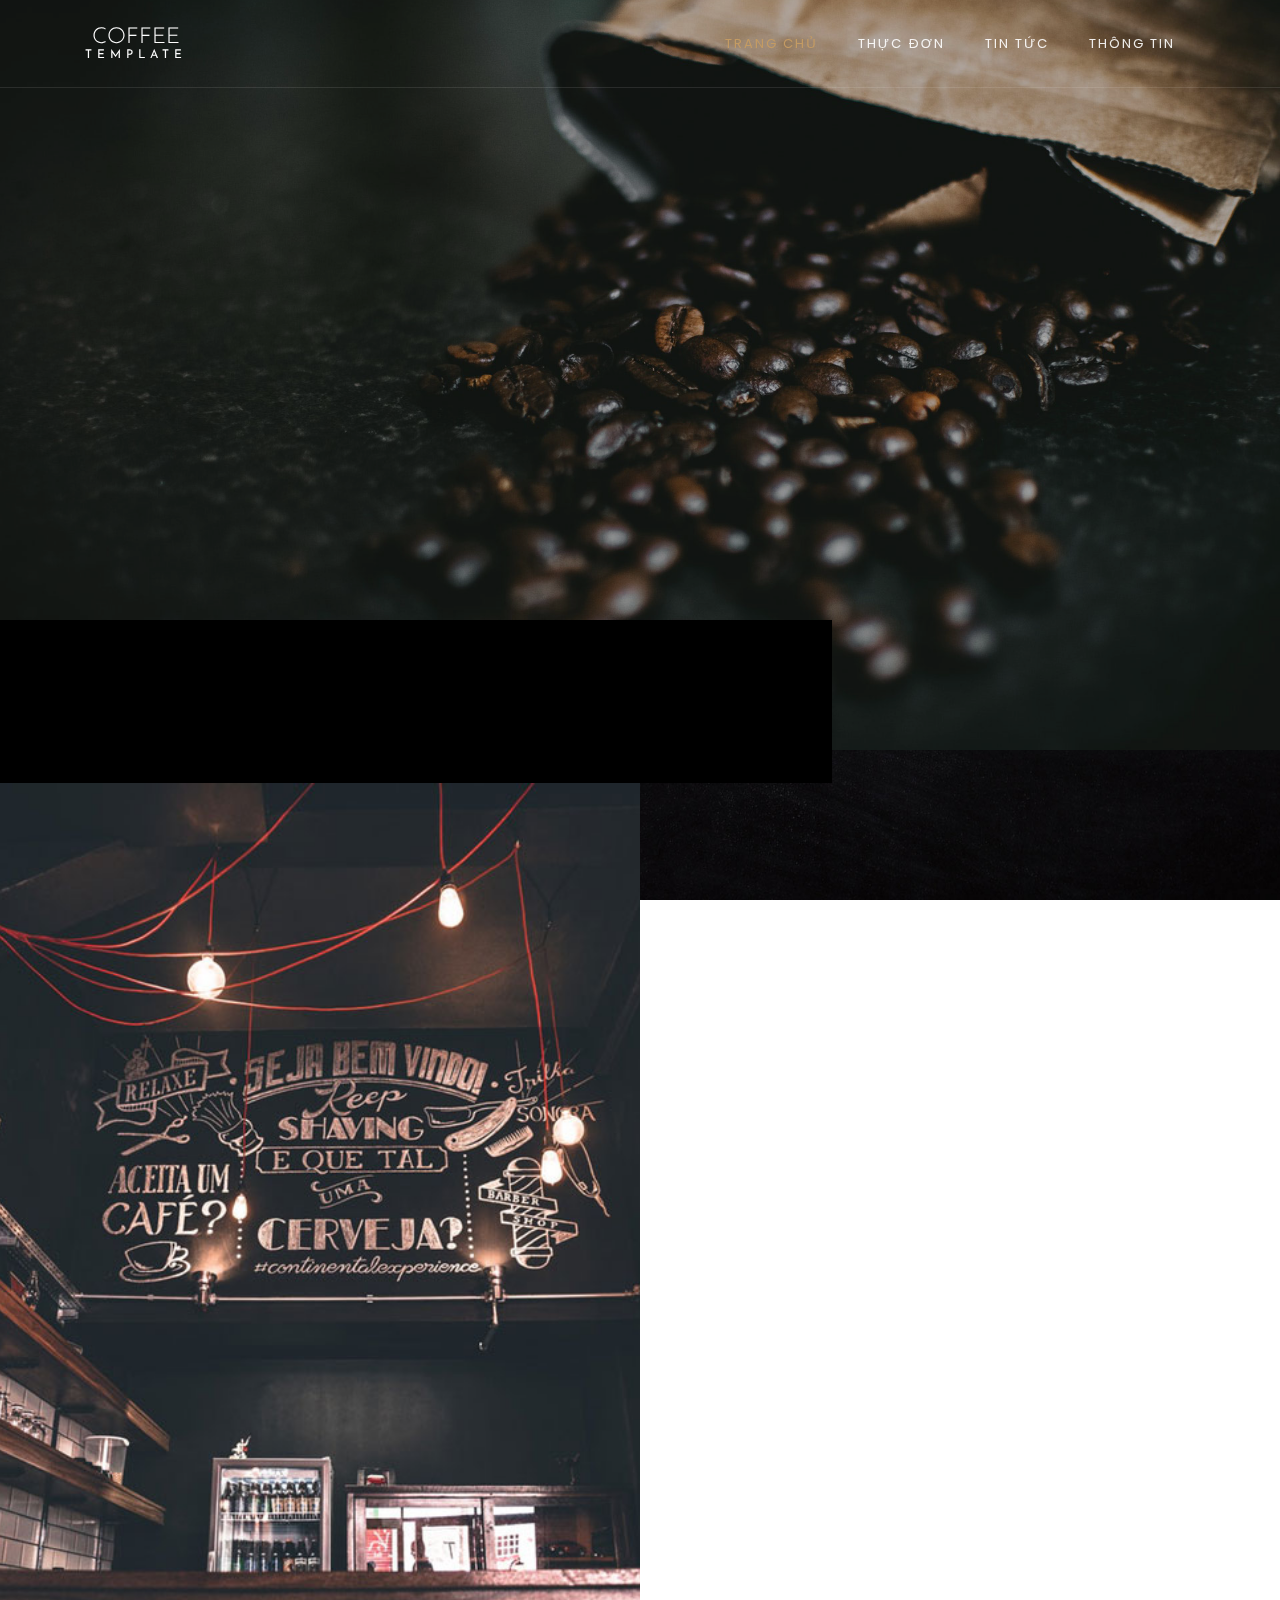
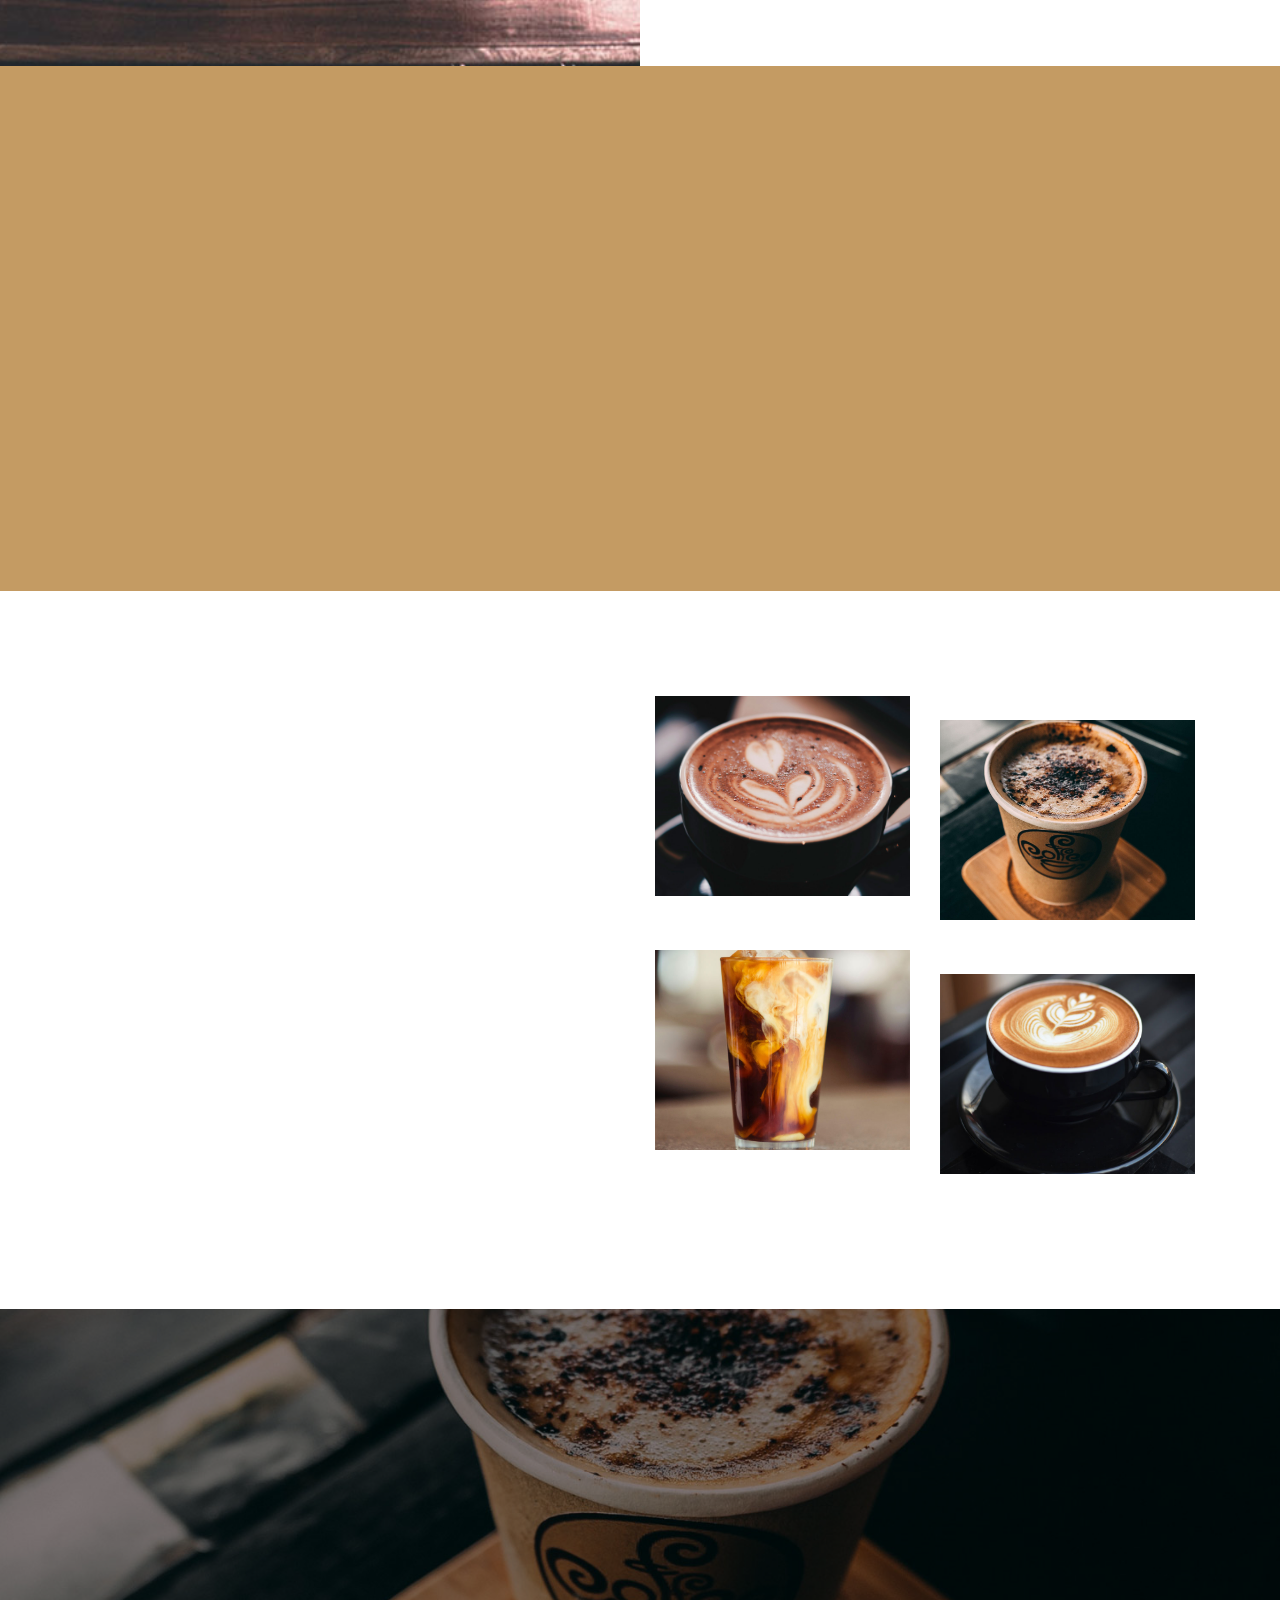
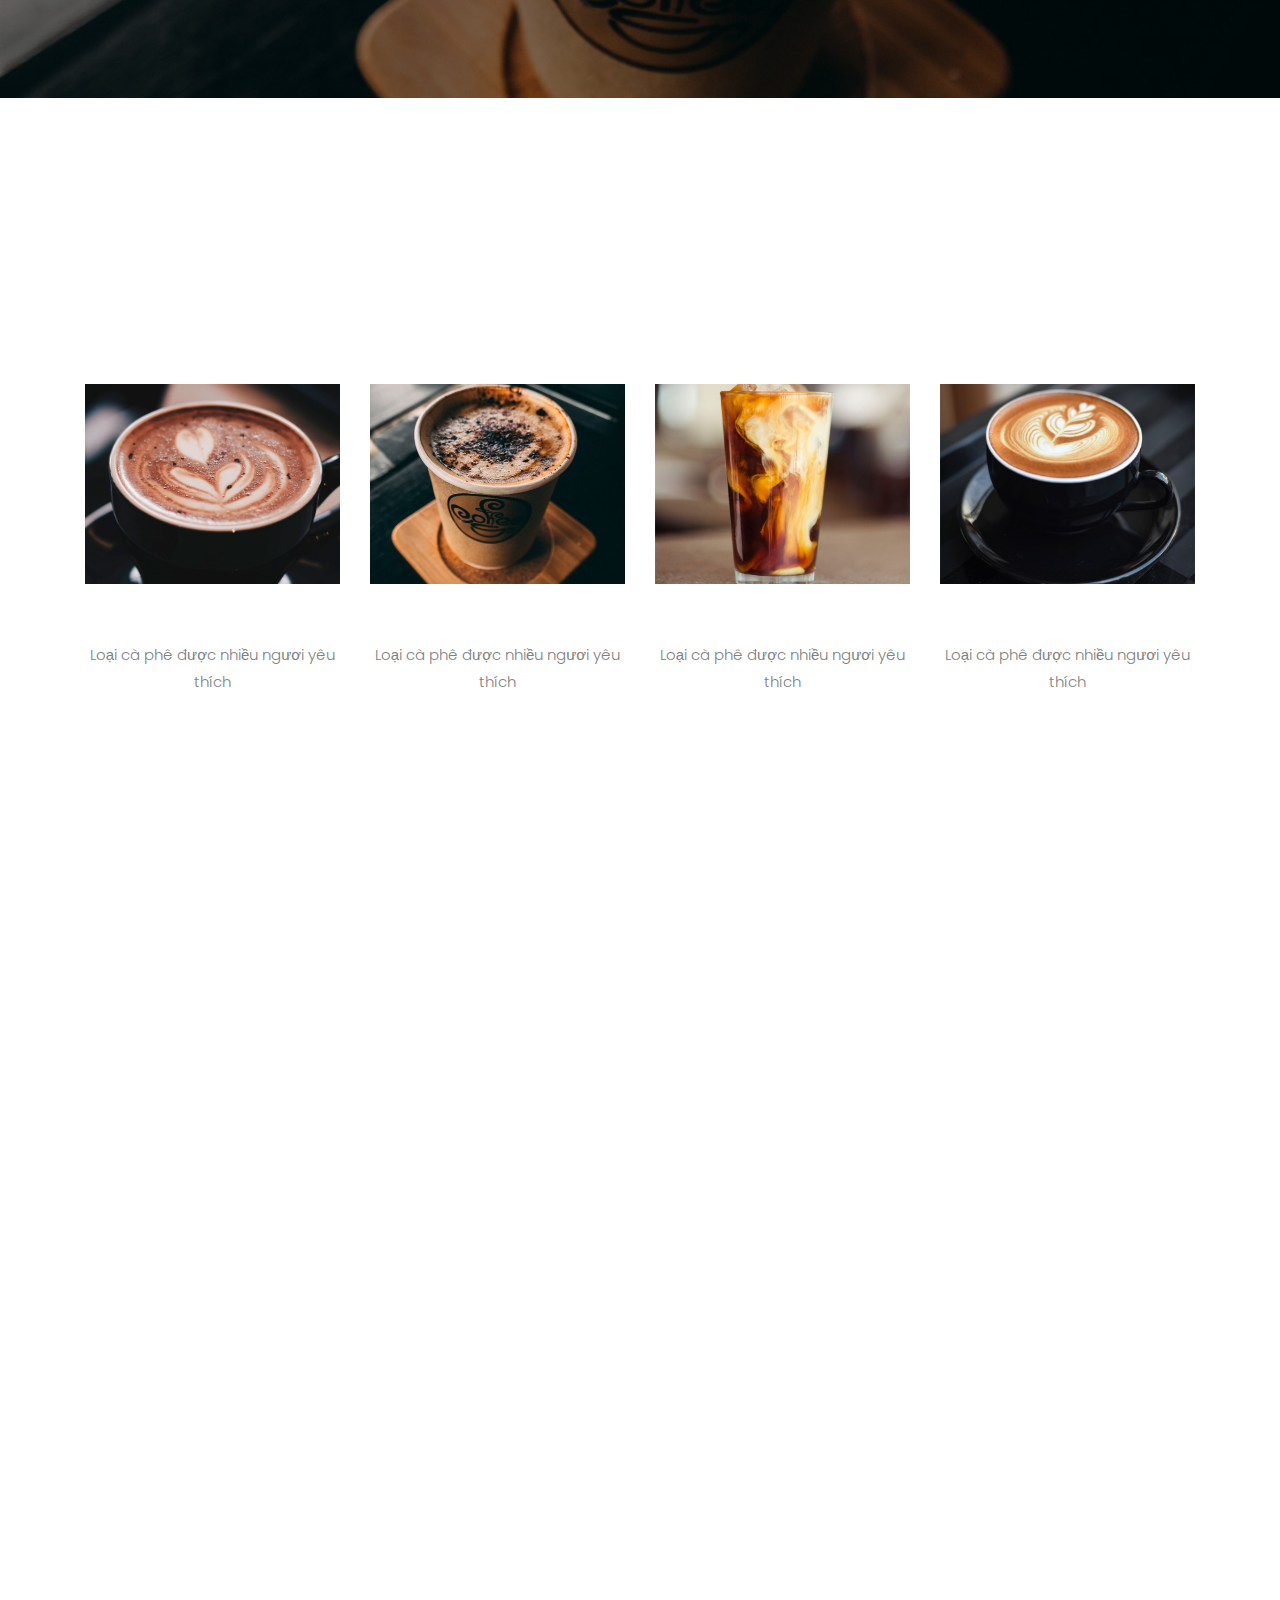
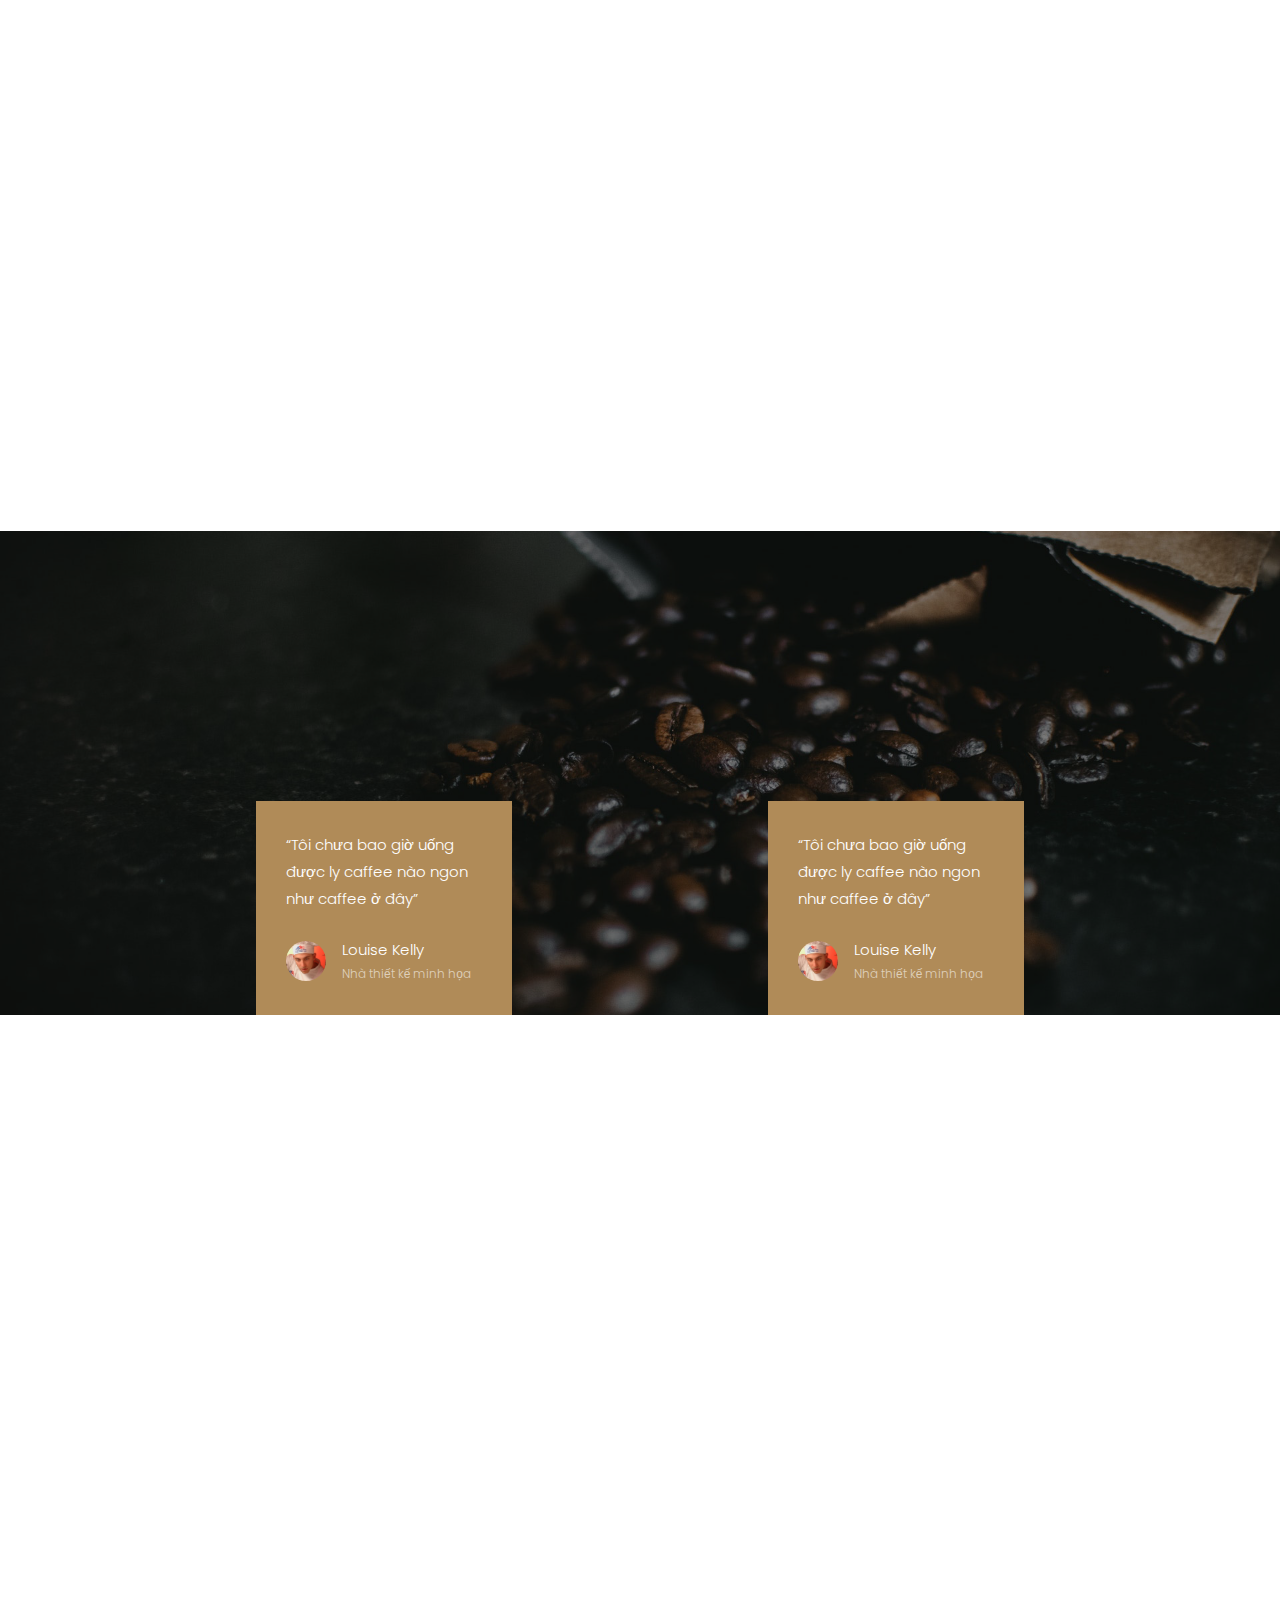
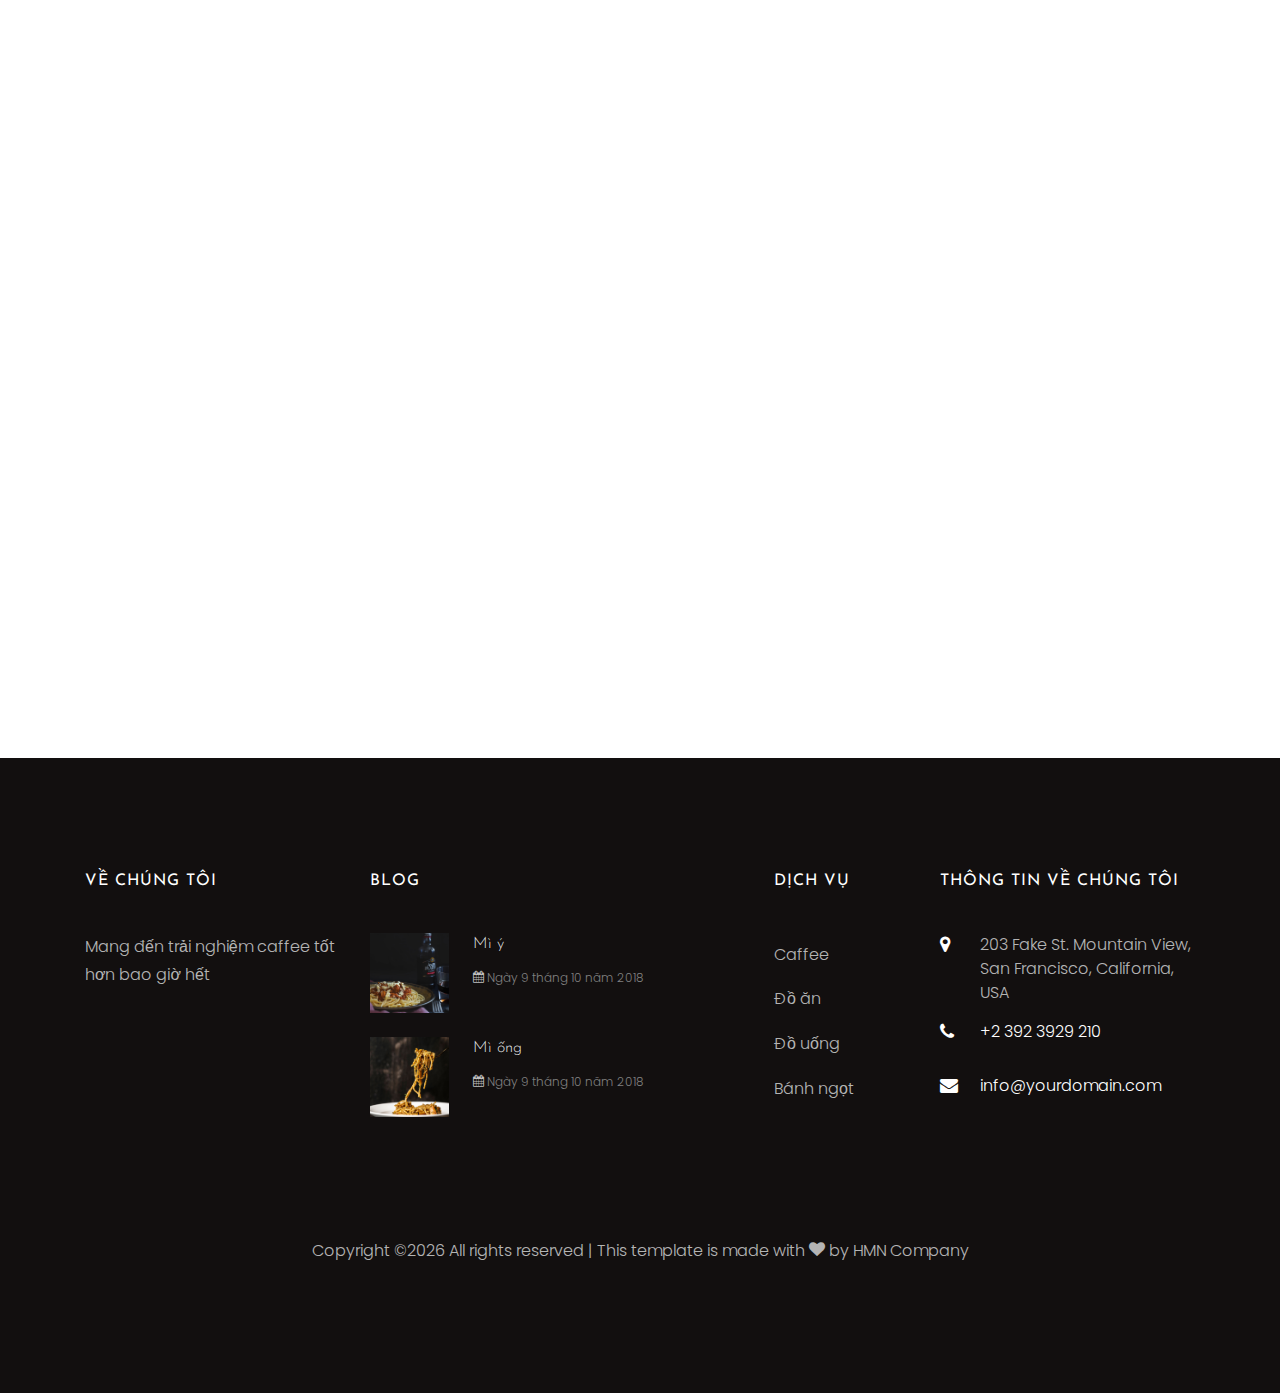
==== index.html @ 8ee5f11e "first commit" ====
<!DOCTYPE html>
<html lang="en">
<head>
    <title>Coffee-Template</title>
    <meta charset="utf-8">
    <meta name="viewport" content="width=device-width, initial-scale=1, shrink-to-fit=no">

    <link href="https://fonts.googleapis.com/css?family=Poppins:300,400,500,600,700" rel="stylesheet">
    <link href="https://fonts.googleapis.com/css?family=Josefin+Sans:400,700" rel="stylesheet">
    <link href="https://fonts.googleapis.com/css?family=Great+Vibes" rel="stylesheet">

    <link rel="stylesheet" href="css/open-iconic-bootstrap.min.css">
    <link rel="stylesheet" href="css/animate.css">

    <link rel="stylesheet" href="css/owl.carousel.min.css">
    <link rel="stylesheet" href="css/owl.theme.default.min.css">
    <link rel="stylesheet" href="css/magnific-popup.css">

    <link rel="stylesheet" href="css/aos.css">

    <link rel="stylesheet" href="css/ionicons.min.css">

    <link rel="stylesheet" href="css/bootstrap-datepicker.css">
    <link rel="stylesheet" href="css/jquery.timepicker.css">


    <link rel="stylesheet" href="css/flaticon.css">
    <link rel="stylesheet" href="css/icomoon.css">
    <link rel="stylesheet" href="css/style.css">
</head>
<body>
<nav class="navbar navbar-expand-lg navbar-dark ftco_navbar bg-dark ftco-navbar-light" id="ftco-navbar">
    <div class="container">
        <a class="navbar-brand" href="index.html">Coffee<small>Template</small></a>
        <button class="navbar-toggler" type="button" data-toggle="collapse" data-target="#ftco-nav"
                aria-controls="ftco-nav" aria-expanded="false" aria-label="Toggle navigation">
            <span class="oi oi-menu"></span> Menu
        </button>
        <div class="collapse navbar-collapse" id="ftco-nav">
            <ul class="navbar-nav ml-auto">
                <li class="nav-item active"><a href="index.html" class="nav-link">Trang chủ</a></li>
                <li class="nav-item"><a href="menu.html" class="nav-link">Thực đơn</a></li>
                <li class="nav-item"><a href="blog.html" class="nav-link">Tin tức</a></li>
                <li class="nav-item"><a href="about.html" class="nav-link">Thông tin</a></li>
            </ul>
        </div>
    </div>
</nav>
<!-- END nav -->

<section class="home-slider owl-carousel">
    <div class="slider-item" style="background-image: url(images/bg_1.jpg);">
        <div class="overlay"></div>
        <div class="container">
            <div class="row slider-text justify-content-center align-items-center" data-scrollax-parent="true">

                <div class="col-md-8 col-sm-12 text-center ftco-animate">
                    <span class="subheading">Xin chào quý khác</span>
                    <h1 class="mb-4">Mang đến loại cà phê tốt nhất</h1>
                    <p class="mb-4 mb-md-5">Luôn chú trọng tỉ mĩ vào từng hạt cà phê</p>
                    <p><a href="#"
                          class="btn btn-white btn-outline-white p-3 px-xl-4 py-xl-3">Đến xem
                        menu</a></p>
                </div>

            </div>
        </div>
    </div>

    <div class="slider-item" style="background-image: url(images/bg_2.jpg);">
        <div class="overlay"></div>
        <div class="container">
            <div class="row slider-text justify-content-center align-items-center" data-scrollax-parent="true">

                <div class="col-md-8 col-sm-12 text-center ftco-animate">
                    <span class="subheading">Xin chào quý khách</span>
                    <h1 class="mb-4">Caffee không chỉ là thức uống</h1>
                    <p class="mb-4 mb-md-5">Được chọn từ những hạt cà phê tốt nhất</p>
                    <p><a href="#"
                          class="btn btn-white btn-outline-white p-3 px-xl-4 py-xl-3">Đến xem
                        menu</a></p>
                </div>

            </div>
        </div>
    </div>

    <div class="slider-item" style="background-image: url(images/bg_3.jpg);">
        <div class="overlay"></div>
        <div class="container">
            <div class="row slider-text justify-content-center align-items-center" data-scrollax-parent="true">

                <div class="col-md-8 col-sm-12 text-center ftco-animate">
                    <span class="subheading">Xin chào quý khách</span>
                    <h1 class="mb-4">Nhân viên thân thiện</h1>
                    <p class="mb-4 mb-md-5">Nhận viên thận thiện chăm sóc khách hàng tận tình</p>
                    <p><a href="#"
                          class="btn btn-white btn-outline-white p-3 px-xl-4 py-xl-3">Đến xem
                        menu</a></p>
                </div>

            </div>
        </div>
    </div>
</section>

<section class="ftco-intro">
    <div class="container-wrap">
        <div class="wrap d-md-flex align-items-xl-end">
            <div class="info">
                <div class="row no-gutters">
                    <div class="col-md-4 d-flex ftco-animate">
                        <div class="icon"><span class="icon-phone"></span></div>
                        <div class="text">
                            <h3>0999999999</h3>
                            <p>Hãy liên hệ với chúng tôi để được hỗ trợ</p>
                        </div>
                    </div>
                    <div class="col-md-4 d-flex ftco-animate">
                        <div class="icon"><span class="icon-my_location"></span></div>
                        <div class="text">
                            <h3>198 West 21th Street</h3>
                            <p> 203 Fake St. Mountain View, San Francisco, California, USA</p>
                        </div>
                    </div>
                    <div class="col-md-4 d-flex ftco-animate">
                        <div class="icon"><span class="icon-clock-o"></span></div>
                        <div class="text">
                            <h3>Mở từ thứ 2 đến thứ 7</h3>
                            <p>8:00am - 9:00pm</p>
                        </div>
                    </div>
                </div>
            </div>
        </div>
    </div>
</section>

<section class="ftco-about d-md-flex">
    <div class="one-half img" style="background-image: url(images/about.jpg);"></div>
    <div class="one-half ftco-animate">
        <div class="overlap">
            <div class="heading-section ftco-animate ">
                <span class="subheading mb-4">Câu chuyện về chúng tôi</span>
            </div>
            <div>
                <p>Chào mừng bạn đến với Coffee Theme, không chỉ là một quán cà phê, mà là một trải nghiệm đáng nhớ. Với
                    không gian ấm cúng, thiết kế hiện đại kết hợp với một chút hoài cổ, Coffee Haven là nơi lý tưởng để
                    bạn thư giãn, làm việc hoặc trò chuyện cùng bạn bè. Cà phê ở đây được pha chế từ những hạt cà phê
                    nguyên chất, được lựa chọn kỹ càng từ các vùng đất nổi tiếng, mang đến hương vị đậm đà và thơm ngon.
                    Bên cạnh đó, menu đa dạng với các loại thức uống từ truyền thống đến sáng tạo, chắc chắn sẽ làm hài
                    lòng cả những khách hàng khó tính nhất. Hãy để Coffee Haven trở thành điểm đến yêu thích của bạn –
                    nơi bạn không chỉ thưởng thức cà phê mà còn tìm thấy những phút giây thư giãn tuyệt vời!</p>
            </div>
        </div>
    </div>
</section>

<section class="ftco-section ftco-services">
    <div class="container">
        <div class="row">
            <div class="col-md-4 ftco-animate">
                <div class="media d-block text-center block-6 services">
                    <div class="icon d-flex justify-content-center align-items-center mb-5">
                        <span class="flaticon-choices"></span>
                    </div>
                    <div class="media-body">
                        <h3 class="heading">Mua dễ dàng</h3>
                        <p>Chúng tôi mang đến trả nghiệm caffee tốt nhất cho khác hàng với các thao tác mua caffee đơn giản, nhanh
                            chóng</p>
                    </div>
                </div>
            </div>
            <div class="col-md-4 ftco-animate">
                <div class="media d-block text-center block-6 services">
                    <div class="icon d-flex justify-content-center align-items-center mb-5">
                        <span class="flaticon-delivery-truck"></span>
                    </div>
                    <div class="media-body">
                        <h3 class="heading">Có ngay caffee</h3>
                        <p>Bạn không cần phải chờ đợi lâu để có được ly caffee mà mình muốn</p>
                    </div>
                </div>
            </div>
            <div class="col-md-4 ftco-animate">
                <div class="media d-block text-center block-6 services">
                    <div class="icon d-flex justify-content-center align-items-center mb-5">
                        <span class="flaticon-coffee-bean"></span></div>
                    <div class="media-body">
                        <h3 class="heading">Coffee Chất lượng</h3>
                        <p>Chúng tôi lựa chọn kĩ càng đến từ hạt cà phê, mang đến chức lượng caffee tốt nhất</p>
                    </div>
                </div>
            </div>
        </div>
    </div>
</section>

<section class="ftco-section">
    <div class="container">
        <div class="row align-items-center">
            <div class="col-md-6 pr-md-5">
                <div class="heading-section text-md-right ftco-animate">
                    <span class="subheading mb-4">Thực đơn của hôm nay</span>
                    <p class="mb-4">Thực đơn đổi mới hằng ngày mang đến trả nghiệm mới mỗi khi bạn bước chân vào
                        quán</p>
                    <p><a href="#" class="btn btn-primary btn-outline-primary px-4 py-3">Đến xem thực đơn</a></p>
                </div>
            </div>
            <div class="col-md-6">
                <div class="row">
                    <div class="col-md-6">
                        <div class="menu-entry">
                            <a href="#" class="img" style="background-image: url(images/menu-1.jpg);"></a>
                        </div>
                    </div>
                    <div class="col-md-6">
                        <div class="menu-entry mt-lg-4">
                            <a href="#" class="img" style="background-image: url(images/menu-2.jpg);"></a>
                        </div>
                    </div>
                    <div class="col-md-6">
                        <div class="menu-entry">
                            <a href="#" class="img" style="background-image: url(images/menu-3.jpg);"></a>
                        </div>
                    </div>
                    <div class="col-md-6">
                        <div class="menu-entry mt-lg-4">
                            <a href="#" class="img" style="background-image: url(images/menu-4.jpg);"></a>
                        </div>
                    </div>
                </div>
            </div>
        </div>
    </div>
</section>

<section class="ftco-counter ftco-bg-dark img" id="section-counter" style="background-image: url(images/bg_2.jpg);"
         data-stellar-background-ratio="0.5">
    <div class="overlay"></div>
    <div class="container">
        <div class="row justify-content-center">
            <div class="col-md-10">
                <div class="row">
                    <div class="col-md-6 col-lg-3 d-flex justify-content-center counter-wrap ftco-animate">
                        <div class="block-18 text-center">
                            <div class="text">
                                <div class="icon"><span class="flaticon-coffee-cup"></span></div>
                                <strong class="number" data-number="100">0</strong>
                                <span>Chi nhánh</span>
                            </div>
                        </div>
                    </div>
                    <div class="col-md-6 col-lg-3 d-flex justify-content-center counter-wrap ftco-animate">
                        <div class="block-18 text-center">
                            <div class="text">
                                <div class="icon"><span class="flaticon-coffee-cup"></span></div>
                                <strong class="number" data-number="85">0</strong>
                                <span>Giải thưởng</span>
                            </div>
                        </div>
                    </div>
                    <div class="col-md-6 col-lg-3 d-flex justify-content-center counter-wrap ftco-animate">
                        <div class="block-18 text-center">
                            <div class="text">
                                <div class="icon"><span class="flaticon-coffee-cup"></span></div>
                                <strong class="number" data-number="10567">0</strong>
                                <span>Khách hàng</span>
                            </div>
                        </div>
                    </div>
                    <div class="col-md-6 col-lg-3 d-flex justify-content-center counter-wrap ftco-animate">
                        <div class="block-18 text-center">
                            <div class="text">
                                <div class="icon"><span class="flaticon-coffee-cup"></span></div>
                                <strong class="number" data-number="900">0</strong>
                                <span>Nhân viên</span>
                            </div>
                        </div>
                    </div>
                </div>
            </div>
        </div>
    </div>
</section>

<section class="ftco-section">
    <div class="container">
        <div class="row justify-content-center mb-5 pb-3">
            <div class="col-md-7 heading-section ftco-animate text-center">
                <span class="subheading mb-4">Bán chạy</span>
                <p>Nhưng tách cà phê được yêu thích nhất trong tuần</p>
            </div>
        </div>
        <div class="row">
            <div class="col-md-3">
                <div class="menu-entry">
                    <a href="#" class="img" style="background-image: url(images/menu-1.jpg);"></a>
                    <div class="text text-center pt-4">
                        <h3><a href="#">Coffee Capuccino</a></h3>
                        <p>Loại cà phê được nhiều ngươi yêu thích</p>
                        <p class="price"><span>15.000 VND</span></p>
                    </div>
                </div>
            </div>
            <div class="col-md-3">
                <div class="menu-entry">
                    <a href="#" class="img" style="background-image: url(images/menu-2.jpg);"></a>
                    <div class="text text-center pt-4">
                        <h3><a href="#">Coffee Capuccino</a></h3>
                        <p>Loại cà phê được nhiều ngươi yêu thích</p>
                        <p class="price"><span>15.000 VND</span></p>
                    </div>
                </div>
            </div>
            <div class="col-md-3">
                <div class="menu-entry">
                    <a href="#" class="img" style="background-image: url(images/menu-3.jpg);"></a>
                    <div class="text text-center pt-4">
                        <h3><a href="#">Coffee Capuccino</a></h3>
                        <p>Loại cà phê được nhiều ngươi yêu thích</p>
                        <p class="price"><span>15.000 VND</span></p>
                    </div>
                </div>
            </div>
            <div class="col-md-3">
                <div class="menu-entry">
                    <a href="#" class="img" style="background-image: url(images/menu-4.jpg);"></a>
                    <div class="text text-center pt-4">
                        <h3><a href="#">Coffee Capuccino</a></h3>
                        <p>Loại cà phê được nhiều ngươi yêu thích</p>
                        <p class="price"><span>15.000 VND</span></p>
                    </div>
                </div>
            </div>
        </div>
    </div>
</section>

<section class="ftco-gallery">
    <div class="container-wrap">
        <div class="row no-gutters">
            <div class="col-md-3 ftco-animate">
                <a href="" class="gallery img d-flex align-items-center"
                   style="background-image: url(images/gallery-1.jpg);">
                    <div class="icon mb-4 d-flex align-items-center justify-content-center">
                        <span class="icon-search"></span>
                    </div>
                </a>
            </div>
            <div class="col-md-3 ftco-animate">
                <a href="" class="gallery img d-flex align-items-center"
                   style="background-image: url(images/gallery-2.jpg);">
                    <div class="icon mb-4 d-flex align-items-center justify-content-center">
                        <span class="icon-search"></span>
                    </div>
                </a>
            </div>
            <div class="col-md-3 ftco-animate">
                <a href="" class="gallery img d-flex align-items-center"
                   style="background-image: url(images/gallery-3.jpg);">
                    <div class="icon mb-4 d-flex align-items-center justify-content-center">
                        <span class="icon-search"></span>
                    </div>
                </a>
            </div>
            <div class="col-md-3 ftco-animate">
                <a href="" class="gallery img d-flex align-items-center"
                   style="background-image: url(images/gallery-4.jpg);">
                    <div class="icon mb-4 d-flex align-items-center justify-content-center">
                        <span class="icon-search"></span>
                    </div>
                </a>
            </div>
        </div>
    </div>
</section>

<section class="ftco-menu">
    <div class="container">
        <div class="row justify-content-center mb-5">
            <div class="col-md-7 heading-section text-center ftco-animate">
                <span class="subheading mb-4">Thực đơn hôm nay</span>
                <p>Không chỉ là caffee chúng tôi còn cung cấp thực ăn nhẹ</p>
            </div>
        </div>
        <div class="row d-md-flex">
            <div class="col-lg-12 ftco-animate p-md-5">
                <div class="row">
                    <div class="col-md-12 nav-link-wrap mb-5">
                        <div class="nav ftco-animate nav-pills justify-content-center" id="v-pills-tab" role="tablist"
                             aria-orientation="vertical">
                            <a class="nav-link active" id="v-pills-1-tab" data-toggle="pill" href="#v-pills-1"
                               role="tab" aria-controls="v-pills-1" aria-selected="true">Món chính</a>

                            <a class="nav-link" id="v-pills-2-tab" data-toggle="pill" href="#v-pills-2" role="tab"
                               aria-controls="v-pills-2" aria-selected="false">Đồ uống</a>

                            <a class="nav-link" id="v-pills-3-tab" data-toggle="pill" href="#v-pills-3" role="tab"
                               aria-controls="v-pills-3" aria-selected="false">Tráng miệng</a>
                        </div>
                    </div>
                    <div class="col-md-12 d-flex align-items-center">

                        <div class="tab-content ftco-animate" id="v-pills-tabContent">

                            <div class="tab-pane fade show active" id="v-pills-1" role="tabpanel"
                                 aria-labelledby="v-pills-1-tab">
                                <div class="row">
                                    <div class="col-md-4 text-center">
                                        <div class="menu-wrap">
                                            <a href="#" class="menu-img img mb-4"
                                               style="background-image: url(images/dish-1.jpg);"></a>
                                            <div class="text">
                                                <h3><a href="#">Thịt bò nướng</a></h3>
                                                <p>Thịt bò được chế biền từ những miếng thịt bò tưới ngon nhất</p>
                                                <p class="price"><span>50.000 VND</span></p>
                                            </div>
                                        </div>
                                    </div>
                                    <div class="col-md-4 text-center">
                                        <div class="menu-wrap">
                                            <a href="#" class="menu-img img mb-4"
                                               style="background-image: url(images/dish-2.jpg);"></a>
                                            <div class="text">
                                                <h3><a href="#">Sường bò nướng</a></h3>
                                                <p>Thịt bò được chế biền từ những miếng thịt bò tưới ngon nhất</p>
                                                <p class="price"><span>50.000 VND</span></p>
                                            </div>
                                        </div>
                                    </div>
                                    <div class="col-md-4 text-center">
                                        <div class="menu-wrap">
                                            <a href="#" class="menu-img img mb-4"
                                               style="background-image: url(images/dish-3.jpg);"></a>
                                            <div class="text">
                                                <h3><a href="#">Thịt bò nướng</a></h3>
                                                <p>Thịt bò được chế biền từ những miếng thịt bò tưới ngon nhất</p>
                                                <p class="price"><span>50.000 VND</span></p>
                                            </div>
                                        </div>
                                    </div>
                                </div>
                            </div>

                            <div class="tab-pane fade" id="v-pills-2" role="tabpanel" aria-labelledby="v-pills-2-tab">
                                <div class="row">
                                    <div class="col-md-4 text-center">
                                        <div class="menu-wrap">
                                            <a href="#" class="menu-img img mb-4"
                                               style="background-image: url(images/drink-1.jpg);"></a>
                                            <div class="text">
                                                <h3><a href="#">Nước chanh</a></h3>
                                                <p>Đồ uống được tạo nên bằng những nhân viên đầy kinh nghiệm</p>
                                                <p class="price"><span>15.000 VND</span></p>
                                            </div>
                                        </div>
                                    </div>
                                    <div class="col-md-4 text-center">
                                        <div class="menu-wrap">
                                            <a href="#" class="menu-img img mb-4"
                                               style="background-image: url(images/drink-2.jpg);"></a>
                                            <div class="text">
                                                <h3><a href="#">Nước dứa</a></h3>
                                                <p>Đồ uống được tạo nên bằng những nhân viên đầy kinh nghiệm</p>
                                                <p class="price"><span>15.000 VND</span></p>
                                            </div>
                                        </div>
                                    </div>
                                    <div class="col-md-4 text-center">
                                        <div class="menu-wrap">
                                            <a href="#" class="menu-img img mb-4"
                                               style="background-image: url(images/drink-3.jpg);"></a>
                                            <div class="text">
                                                <h3><a href="#">Nước soda</a></h3>
                                                <p>Đồ uống được tạo nên bằng những nhân viên đầy kinh nghiệm</p>
                                                <p class="price"><span>15.000 VND</span></p>
                                            </div>
                                        </div>
                                    </div>
                                </div>
                            </div>

                            <div class="tab-pane fade" id="v-pills-3" role="tabpanel" aria-labelledby="v-pills-3-tab">
                                <div class="row">
                                    <div class="col-md-4 text-center">
                                        <div class="menu-wrap">
                                            <a href="#" class="menu-img img mb-4"
                                               style="background-image: url(images/dessert-1.jpg);"></a>
                                            <div class="text">
                                                <h3><a href="#">Bánh ngọt</a></h3>
                                                <p>Bánh được đầu bếp chúng tôi tạo nên với đầy trách nhiệm</p>
                                                <p class="price"><span>10.000 VND</span></p>
                                            </div>
                                        </div>
                                    </div>
                                    <div class="col-md-4 text-center">
                                        <div class="menu-wrap">
                                            <a href="#" class="menu-img img mb-4"
                                               style="background-image: url(images/dessert-2.jpg);"></a>
                                            <div class="text">
                                                <h3><a href="#">Bánh ngọt</a></h3>
                                                <p>Bánh được đầu bếp chúng tôi tạo nên với đầy trách nhiệm</p>
                                                <p class="price"><span>10.000 VND</span></p>
                                            </div>
                                        </div>
                                    </div>
                                    <div class="col-md-4 text-center">
                                        <div class="menu-wrap">
                                            <a href="#" class="menu-img img mb-4"
                                               style="background-image: url(images/dessert-3.jpg);"></a>
                                            <div class="text">
                                                <h3><a href="#">Bánh ngọt</a></h3>
                                                <p>Bánh được đầu bếp chúng tôi tạo nên với đầy trách nhiệm</p>
                                                <p class="price"><span>10.000 VND</span></p>
                                            </div>
                                        </div>
                                    </div>
                                </div>
                            </div>
                        </div>
                    </div>
                </div>
            </div>
        </div>
    </div>
</section>

<section class="ftco-section img" id="ftco-testimony" style="background-image: url(images/bg_1.jpg);"
         data-stellar-background-ratio="0.5">
    <div class="overlay"></div>
    <div class="container">
        <div class="row justify-content-center mb-5">
            <div class="col-md-7 heading-section text-center ftco-animate">
                <span class="subheading mb-4">Phải hồi từ khách hàng</span>
                <p>Chúng tôi luôn ghi nhận những lời nhận xét và đóng góp của khách hàng</p>
            </div>
        </div>
    </div>
    <div class="container-wrap">
        <div class="row d-flex no-gutters">
            <div class="col-lg align-self-sm-end ftco-animate">
                <div class="testimony">
                    <blockquote>
                        <p>&ldquo;Tôi chưa bao giờ uống được ly caffee nào ngon như caffee ở đây&rdquo;</p>
                    </blockquote>
                    <div class="author d-flex mt-4">
                        <div class="image mr-3 align-self-center">
                            <img src="images/person_1.jpg" alt="">
                        </div>
                        <div class="name align-self-center">Louise Kelly <span
                                class="position">Nhà thiết kế minh họa</span></div>
                    </div>
                </div>
            </div>
            <div class="col-lg align-self-sm-end">
                <div class="testimony overlay">
                    <blockquote>
                        <p>&ldquo;Tôi chưa bao giờ uống được ly caffee nào ngon như caffee ở đây&rdquo;</p>
                    </blockquote>
                    <div class="author d-flex mt-4">
                        <div class="image mr-3 align-self-center">
                            <img src="images/person_2.jpg" alt="">
                        </div>
                        <div class="name align-self-center">Louise Kelly <span
                                class="position">Nhà thiết kế minh họa</span></div>
                    </div>
                </div>
            </div>
            <div class="col-lg align-self-sm-end ftco-animate">
                <div class="testimony">
                    <blockquote>
                        <p>&ldquo;Tôi chưa bao giờ uống được ly caffee nào ngon như caffee ở đây&rdquo;</p>
                    </blockquote>
                    <div class="author d-flex mt-4">
                        <div class="image mr-3 align-self-center">
                            <img src="images/person_3.jpg" alt="">
                        </div>
                        <div class="name align-self-center">Louise Kelly <span
                                class="position">Nhà thiết kế minh họa</span></div>
                    </div>
                </div>
            </div>
            <div class="col-lg align-self-sm-end">
                <div class="testimony overlay">
                    <blockquote>
                        <p>&ldquo;Tôi chưa bao giờ uống được ly caffee nào ngon như caffee ở đây&rdquo;</p>
                    </blockquote>
                    <div class="author d-flex mt-4">
                        <div class="image mr-3 align-self-center">
                            <img src="images/person_2.jpg" alt="">
                        </div>
                        <div class="name align-self-center">Louise Kelly <span
                                class="position">Nhà thiết kế minh họa</span></div>
                    </div>
                </div>
            </div>
            <div class="col-lg align-self-sm-end ftco-animate">
                <div class="testimony">
                    <blockquote>
                        <p>&ldquo;Tôi chưa bao giờ uống được ly caffee nào ngon như caffee ở đây&rdquo;</p>
                    </blockquote>
                    <div class="author d-flex mt-4">
                        <div class="image mr-3 align-self-center">
                            <img src="images/person_3.jpg" alt="">
                        </div>
                        <div class="name align-self-center">Louise Kelly <span
                                class="position">Nhà thiết kế minh họa</span></div>
                    </div>
                </div>
            </div>
        </div>
    </div>
</section>

<section class="ftco-section">
    <div class="container">
        <div class="row justify-content-center mb-5 pb-3">
            <div class="col-md-7 heading-section ftco-animate text-center">
                <span class="subheading mb-4">Tin tức</span>
                <p>Chúng tôi luôn cập nhập thực đơn của mình hằng ngày</p>
            </div>
        </div>
        <div class="row d-flex">
            <div class="col-md-4 d-flex ftco-animate">
                <div class="blog-entry align-self-stretch">
                    <a href="blog-single.html" class="block-20" style="background-image: url('images/image_1.jpg');">
                    </a>
                    <div class="text py-4 d-block">
                        <div class="meta">
                            <div><a href="#">Ngày 9 tháng 10 năm 2018</a></div>
                        </div>
                        <h3 class="heading mt-2"><a href="#">Mì ý</a></h3>
                        <p>Món ăn mà chúng tôi tạo ra trong kì vọng làm thực khách hạnh phúc hơn</p>
                    </div>
                </div>
            </div>
            <div class="col-md-4 d-flex ftco-animate">
                <div class="blog-entry align-self-stretch">
                    <a href="blog-single.html" class="block-20" style="background-image: url('images/image_2.jpg');">
                    </a>
                    <div class="text py-4 d-block">
                        <div class="meta">
                            <div><a href="#">Ngày 9 tháng 10 năm 2018</a></div>
                        </div>
                        <h3 class="heading mt-2"><a href="#">Mì ống</a></h3>
                        <p>Món ăn mà chúng tôi tạo ra trong kì vọng làm thực khách hạnh phúc hơn</p>
                    </div>
                </div>
            </div>
            <div class="col-md-4 d-flex ftco-animate">
                <div class="blog-entry align-self-stretch">
                    <a href="blog-single.html" class="block-20" style="background-image: url('images/image_3.jpg');">
                    </a>
                    <div class="text py-4 d-block">
                        <div class="meta">
                            <div><a href="#">Ngày 9 tháng 10 năm 2018</a></div>
                        </div>
                        <h3 class="heading mt-2"><a href="#">Pizza</a></h3>
                        <p>Món ăn mà chúng tôi tạo ra trong kì vọng làm thực khách hạnh phúc hơn</p>
                    </div>
                </div>
            </div>
        </div>
    </div>
</section>
<div>
    <iframe src="https://www.google.com/maps/embed?pb=!1m18!1m12!1m3!1d30673.00013252594!2d108.19139001533976!3d16.05900110671317!2m3!1f0!2f0!3f0!3m2!1i1024!2i768!4f13.1!3m3!1m2!1s0x314219b5c59ecec1%3A0xfd2900156004319!2zSOG6o2kgQ2jDonUsIMSQw6AgTuG6tW5nLCBWaeG7h3QgTmFt!5e0!3m2!1svi!2s!4v1741245825077!5m2!1svi!2s"
            width="100%" height="450px" style="border:0;" allowfullscreen="" loading="lazy"
            referrerpolicy="no-referrer-when-downgrade"></iframe>
</div>
<footer class="ftco-footer ftco-section img">
    <div class="overlay"></div>
    <div class="container">
        <div class="row mb-5">
            <div class="col-lg-3 col-md-6 mb-5 mb-md-5">
                <div class="ftco-footer-widget mb-4">
                    <h2 class="ftco-heading-2">Về chúng tôi</h2>
                    <p>Mang đến trải nghiệm caffee tốt hơn bao giờ hết</p>
                    <ul class="ftco-footer-social list-unstyled float-md-left float-lft mt-5">
                        <li class="ftco-animate"><a href="#"><span class="icon-twitter"></span></a></li>
                        <li class="ftco-animate"><a href="#"><span class="icon-facebook"></span></a></li>
                        <li class="ftco-animate"><a href="#"><span class="icon-instagram"></span></a></li>
                    </ul>
                </div>
            </div>
            <div class="col-lg-4 col-md-6 mb-5 mb-md-5">
                <div class="ftco-footer-widget mb-4">
                    <h2 class="ftco-heading-2">Blog</h2>
                    <div class="block-21 mb-4 d-flex">
                        <a class="blog-img mr-4" style="background-image: url(images/image_1.jpg);"></a>
                        <div class="text">
                            <h3 class="heading"><a href="#">Mì ý</a></h3>
                            <div class="meta">
                                <div><a href="#"><span class="icon-calendar"></span>    Ngày 9 tháng 10 năm 2018</a></div>
                            </div>
                        </div>
                    </div>
                    <div class="block-21 mb-4 d-flex">
                        <a class="blog-img mr-4" style="background-image: url(images/image_2.jpg);"></a>
                        <div class="text">
                            <h3 class="heading"><a href="#">Mì ống</a></h3>
                            <div class="meta">
                                <div><a href="#"><span class="icon-calendar"></span> Ngày 9 tháng 10 năm 2018</a></div>
                            </div>
                        </div>
                    </div>
                </div>
            </div>
            <div class="col-lg-2 col-md-6 mb-5 mb-md-5">
                <div class="ftco-footer-widget mb-4 ml-md-4">
                    <h2 class="ftco-heading-2">Dịch vụ</h2>
                    <ul class="list-unstyled">
                        <li><a href="#" class="py-2 d-block">Caffee</a></li>
                        <li><a href="#" class="py-2 d-block">Đồ ăn</a></li>
                        <li><a href="#" class="py-2 d-block">Đồ uống</a></li>
                        <li><a href="#" class="py-2 d-block">Bánh ngọt</a></li>
                    </ul>
                </div>
            </div>
            <div class="col-lg-3 col-md-6 mb-5 mb-md-5">
                <div class="ftco-footer-widget mb-4">
                    <h2 class="ftco-heading-2">Thông tin về chúng tôi</h2>
                    <div class="block-23 mb-3">
                        <ul>
                            <li><span class="icon icon-map-marker"></span><span class="text">203 Fake St. Mountain View, San Francisco, California, USA</span>
                            </li>
                            <li><a href="#"><span class="icon icon-phone"></span><span
                                    class="text">+2 392 3929 210</span></a></li>
                            <li><a href="#"><span class="icon icon-envelope"></span><span class="text">info@yourdomain.com</span></a>
                            </li>
                        </ul>
                    </div>
                </div>
            </div>
        </div>
        <div class="row">
            <div class="col-md-12 text-center">

                <p><!-- Link back to Colorlib can't be removed. Template is licensed under CC BY 3.0. -->
                    Copyright &copy;<script>document.write(new Date().getFullYear());</script>
                    All rights reserved | This template is made with <i class="icon-heart" aria-hidden="true"></i> by <a
                            href="https://colorlib.com" target="_blank">HMN Company</a>
                    <!-- Link back to Colorlib can't be removed. Template is licensed under CC BY 3.0. --></p>
            </div>
        </div>
    </div>
</footer>


<!-- loader -->
<div id="ftco-loader" class="show fullscreen">
    <svg class="circular" width="48px" height="48px">
        <circle class="path-bg" cx="24" cy="24" r="22" fill="none" stroke-width="4" stroke="#eeeeee"/>
        <circle class="path" cx="24" cy="24" r="22" fill="none" stroke-width="4" stroke-miterlimit="10"
                stroke="#F96D00"/>
    </svg>
</div>


<script src="js/jquery.min.js"></script>
<script src="js/jquery-migrate-3.0.1.min.js"></script>
<script src="js/popper.min.js"></script>
<script src="js/bootstrap.min.js"></script>
<script src="js/jquery.easing.1.3.js"></script>
<script src="js/jquery.waypoints.min.js"></script>
<script src="js/jquery.stellar.min.js"></script>
<script src="js/owl.carousel.min.js"></script>
<script src="js/jquery.magnific-popup.min.js"></script>
<script src="js/aos.js"></script>
<script src="js/jquery.animateNumber.min.js"></script>
<script src="js/bootstrap-datepicker.js"></script>
<script src="js/jquery.timepicker.min.js"></script>
<script src="js/scrollax.min.js"></script>
<script src="https://maps.googleapis.com/maps/api/js?key=AIzaSyBVWaKrjvy3MaE7SQ74_uJiULgl1JY0H2s&sensor=false"></script>
<script src="js/google-map.js"></script>
<script src="js/main.js"></script>

</body>
</html>
---- css/flaticon.css ----
/*
  	Flaticon icon font: Flaticon
  	Creation date: 27/09/2018 06:27
  	*/
  	
@font-face {
  font-family: "Flaticon";
  src: url("../fonts/flaticon/font/Flaticon.eot");
  src: url("../fonts/flaticon/font/Flaticon.eot?#iefix") format("embedded-opentype"),
       url("../fonts/flaticon/font/Flaticon.woff") format("woff"),
       url("../fonts/flaticon/font/Flaticon.ttf") format("truetype"),
       url("../fonts/flaticon/font/Flaticon.svg#Flaticon") format("svg");
  font-weight: normal;
  font-style: normal;
}

@media screen and (-webkit-min-device-pixel-ratio:0) {
  @font-face {
    font-family: "Flaticon";
    src: url("../fonts/flaticon/font/Flaticon.svg#Flaticon") format("svg");
  }
}

[class^="flaticon-"]:before, [class*=" flaticon-"]:before,
[class^="flaticon-"]:after, [class*=" flaticon-"]:after {   
  font-family: Flaticon;
  font-style: normal;
  font-weight: normal;
  font-variant: normal;
  text-transform: none;
  line-height: 1;

  /* Better Font Rendering =========== */
  -webkit-font-smoothing: antialiased;
  -moz-osx-font-smoothing: grayscale;
}

.flaticon-coffee-cup:before { content: "\f100"; }
.flaticon-choices:before { content: "\f101"; }
.flaticon-coffee-bean:before { content: "\f102"; }
.flaticon-delivery-truck:before { content: "\f103"; }
---- css/icomoon.css ----
@font-face {
  font-family: 'icomoon';
  src:  url('../fonts/icomoon/icomoon.eot?6tt51o');
  src:  url('../fonts/icomoon/icomoon.eot?6tt51o#iefix') format('embedded-opentype'),
    url('../fonts/icomoon/icomoon.ttf?6tt51o') format('truetype'),
    url('../fonts/icomoon/icomoon.woff?6tt51o') format('woff'),
    url('../fonts/icomoon/icomoon.svg?6tt51o#icomoon') format('svg');
  font-weight: normal;
  font-style: normal;
}

[class^="icon-"], [class*=" icon-"] {
  /* use !important to prevent issues with browser extensions that change fonts */
  font-family: 'icomoon' !important;
  speak: none;
  font-style: normal;
  font-weight: normal;
  font-variant: normal;
  text-transform: none;
  line-height: 1;

  /* Better Font Rendering =========== */
  -webkit-font-smoothing: antialiased;
  -moz-osx-font-smoothing: grayscale;
}

.icon-asterisk:before {
  content: "\f069";
}
.icon-plus:before {
  content: "\f067";
}
.icon-question:before {
  content: "\f128";
}
.icon-minus:before {
  content: "\f068";
}
.icon-glass:before {
  content: "\f000";
}
.icon-music:before {
  content: "\f001";
}
.icon-search:before {
  content: "\f002";
}
.icon-envelope-o:before {
  content: "\f003";
}
.icon-heart:before {
  content: "\f004";
}
.icon-star:before {
  content: "\f005";
}
.icon-star-o:before {
  content: "\f006";
}
.icon-user:before {
  content: "\f007";
}
.icon-film:before {
  content: "\f008";
}
.icon-th-large:before {
  content: "\f009";
}
.icon-th:before {
  content: "\f00a";
}
.icon-th-list:before {
  content: "\f00b";
}
.icon-check:before {
  content: "\f00c";
}
.icon-close:before {
  content: "\f00d";
}
.icon-remove:before {
  content: "\f00d";
}
.icon-times:before {
  content: "\f00d";
}
.icon-search-plus:before {
  content: "\f00e";
}
.icon-search-minus:before {
  content: "\f010";
}
.icon-power-off:before {
  content: "\f011";
}
.icon-signal:before {
  content: "\f012";
}
.icon-cog:before {
  content: "\f013";
}
.icon-gear:before {
  content: "\f013";
}
.icon-trash-o:before {
  content: "\f014";
}
.icon-home:before {
  content: "\f015";
}
.icon-file-o:before {
  content: "\f016";
}
.icon-clock-o:before {
  content: "\f017";
}
.icon-road:before {
  content: "\f018";
}
.icon-download:before {
  content: "\f019";
}
.icon-arrow-circle-o-down:before {
  content: "\f01a";
}
.icon-arrow-circle-o-up:before {
  content: "\f01b";
}
.icon-inbox:before {
  content: "\f01c";
}
.icon-play-circle-o:before {
  content: "\f01d";
}
.icon-repeat:before {
  content: "\f01e";
}
.icon-rotate-right:before {
  content: "\f01e";
}
.icon-refresh:before {
  content: "\f021";
}
.icon-list-alt:before {
  content: "\f022";
}
.icon-lock:before {
  content: "\f023";
}
.icon-flag:before {
  content: "\f024";
}
.icon-headphones:before {
  content: "\f025";
}
.icon-volume-off:before {
  content: "\f026";
}
.icon-volume-down:before {
  content: "\f027";
}
.icon-volume-up:before {
  content: "\f028";
}
.icon-qrcode:before {
  content: "\f029";
}
.icon-barcode:before {
  content: "\f02a";
}
.icon-tag:before {
  content: "\f02b";
}
.icon-tags:before {
  content: "\f02c";
}
.icon-book:before {
  content: "\f02d";
}
.icon-bookmark:before {
  content: "\f02e";
}
.icon-print:before {
  content: "\f02f";
}
.icon-camera:before {
  content: "\f030";
}
.icon-font:before {
  content: "\f031";
}
.icon-bold:before {
  content: "\f032";
}
.icon-italic:before {
  content: "\f033";
}
.icon-text-height:before {
  content: "\f034";
}
.icon-text-width:before {
  content: "\f035";
}
.icon-align-left:before {
  content: "\f036";
}
.icon-align-center:before {
  content: "\f037";
}
.icon-align-right:before {
  content: "\f038";
}
.icon-align-justify:before {
  content: "\f039";
}
.icon-list:before {
  content: "\f03a";
}
.icon-dedent:before {
  content: "\f03b";
}
.icon-outdent:before {
  content: "\f03b";
}
.icon-indent:before {
  content: "\f03c";
}
.icon-video-camera:before {
  content: "\f03d";
}
.icon-image:before {
  content: "\f03e";
}
.icon-photo:before {
  content: "\f03e";
}
.icon-picture-o:before {
  content: "\f03e";
}
.icon-pencil:before {
  content: "\f040";
}
.icon-map-marker:before {
  content: "\f041";
}
.icon-adjust:before {
  content: "\f042";
}
.icon-tint:before {
  content: "\f043";
}
.icon-edit:before {
  content: "\f044";
}
.icon-pencil-square-o:before {
  content: "\f044";
}
.icon-share-square-o:before {
  content: "\f045";
}
.icon-check-square-o:before {
  content: "\f046";
}
.icon-arrows:before {
  content: "\f047";
}
.icon-step-backward:before {
  content: "\f048";
}
.icon-fast-backward:before {
  content: "\f049";
}
.icon-backward:before {
  content: "\f04a";
}
.icon-play:before {
  content: "\f04b";
}
.icon-pause:before {
  content: "\f04c";
}
.icon-stop:before {
  content: "\f04d";
}
.icon-forward:before {
  content: "\f04e";
}
.icon-fast-forward:before {
  content: "\f050";
}
.icon-step-forward:before {
  content: "\f051";
}
.icon-eject:before {
  content: "\f052";
}
.icon-chevron-left:before {
  content: "\f053";
}
.icon-chevron-right:before {
  content: "\f054";
}
.icon-plus-circle:before {
  content: "\f055";
}
.icon-minus-circle:before {
  content: "\f056";
}
.icon-times-circle:before {
  content: "\f057";
}
.icon-check-circle:before {
  content: "\f058";
}
.icon-question-circle:before {
  content: "\f059";
}
.icon-info-circle:before {
  content: "\f05a";
}
.icon-crosshairs:before {
  content: "\f05b";
}
.icon-times-circle-o:before {
  content: "\f05c";
}
.icon-check-circle-o:before {
  content: "\f05d";
}
.icon-ban:before {
  content: "\f05e";
}
.icon-arrow-left:before {
  content: "\f060";
}
.icon-arrow-right:before {
  content: "\f061";
}
.icon-arrow-up:before {
  content: "\f062";
}
.icon-arrow-down:before {
  content: "\f063";
}
.icon-mail-forward:before {
  content: "\f064";
}
.icon-share:before {
  content: "\f064";
}
.icon-expand:before {
  content: "\f065";
}
.icon-compress:before {
  content: "\f066";
}
.icon-exclamation-circle:before {
  content: "\f06a";
}
.icon-gift:before {
  content: "\f06b";
}
.icon-leaf:before {
  content: "\f06c";
}
.icon-fire:before {
  content: "\f06d";
}
.icon-eye:before {
  content: "\f06e";
}
.icon-eye-slash:before {
  content: "\f070";
}
.icon-exclamation-triangle:before {
  content: "\f071";
}
.icon-warning:before {
  content: "\f071";
}
.icon-plane:before {
  content: "\f072";
}
.icon-calendar:before {
  content: "\f073";
}
.icon-random:before {
  content: "\f074";
}
.icon-comment:before {
  content: "\f075";
}
.icon-magnet:before {
  content: "\f076";
}
.icon-chevron-up:before {
  content: "\f077";
}
.icon-chevron-down:before {
  content: "\f078";
}
.icon-retweet:before {
  content: "\f079";
}
.icon-shopping-cart:before {
  content: "\f07a";
}
.icon-folder:before {
  content: "\f07b";
}
.icon-folder-open:before {
  content: "\f07c";
}
.icon-arrows-v:before {
  content: "\f07d";
}
.icon-arrows-h:before {
  content: "\f07e";
}
.icon-bar-chart:before {
  content: "\f080";
}
.icon-bar-chart-o:before {
  content: "\f080";
}
.icon-twitter-square:before {
  content: "\f081";
}
.icon-facebook-square:before {
  content: "\f082";
}
.icon-camera-retro:before {
  content: "\f083";
}
.icon-key:before {
  content: "\f084";
}
.icon-cogs:before {
  content: "\f085";
}
.icon-gears:before {
  content: "\f085";
}
.icon-comments:before {
  content: "\f086";
}
.icon-thumbs-o-up:before {
  content: "\f087";
}
.icon-thumbs-o-down:before {
  content: "\f088";
}
.icon-star-half:before {
  content: "\f089";
}
.icon-heart-o:before {
  content: "\f08a";
}
.icon-sign-out:before {
  content: "\f08b";
}
.icon-linkedin-square:before {
  content: "\f08c";
}
.icon-thumb-tack:before {
  content: "\f08d";
}
.icon-external-link:before {
  content: "\f08e";
}
.icon-sign-in:before {
  content: "\f090";
}
.icon-trophy:before {
  content: "\f091";
}
.icon-github-square:before {
  content: "\f092";
}
.icon-upload:before {
  content: "\f093";
}
.icon-lemon-o:before {
  content: "\f094";
}
.icon-phone:before {
  content: "\f095";
}
.icon-square-o:before {
  content: "\f096";
}
.icon-bookmark-o:before {
  content: "\f097";
}
.icon-phone-square:before {
  content: "\f098";
}
.icon-twitter:before {
  content: "\f099";
}
.icon-facebook:before {
  content: "\f09a";
}
.icon-facebook-f:before {
  content: "\f09a";
}
.icon-github:before {
  content: "\f09b";
}
.icon-unlock:before {
  content: "\f09c";
}
.icon-credit-card:before {
  content: "\f09d";
}
.icon-feed:before {
  content: "\f09e";
}
.icon-rss:before {
  content: "\f09e";
}
.icon-hdd-o:before {
  content: "\f0a0";
}
.icon-bullhorn:before {
  content: "\f0a1";
}
.icon-bell-o:before {
  content: "\f0a2";
}
.icon-certificate:before {
  content: "\f0a3";
}
.icon-hand-o-right:before {
  content: "\f0a4";
}
.icon-hand-o-left:before {
  content: "\f0a5";
}
.icon-hand-o-up:before {
  content: "\f0a6";
}
.icon-hand-o-down:before {
  content: "\f0a7";
}
.icon-arrow-circle-left:before {
  content: "\f0a8";
}
.icon-arrow-circle-right:before {
  content: "\f0a9";
}
.icon-arrow-circle-up:before {
  content: "\f0aa";
}
.icon-arrow-circle-down:before {
  content: "\f0ab";
}
.icon-globe:before {
  content: "\f0ac";
}
.icon-wrench:before {
  content: "\f0ad";
}
.icon-tasks:before {
  content: "\f0ae";
}
.icon-filter:before {
  content: "\f0b0";
}
.icon-briefcase:before {
  content: "\f0b1";
}
.icon-arrows-alt:before {
  content: "\f0b2";
}
.icon-group:before {
  content: "\f0c0";
}
.icon-users:before {
  content: "\f0c0";
}
.icon-chain:before {
  content: "\f0c1";
}
.icon-link:before {
  content: "\f0c1";
}
.icon-cloud:before {
  content: "\f0c2";
}
.icon-flask:before {
  content: "\f0c3";
}
.icon-cut:before {
  content: "\f0c4";
}
.icon-scissors:before {
  content: "\f0c4";
}
.icon-copy:before {
  content: "\f0c5";
}
.icon-files-o:before {
  content: "\f0c5";
}
.icon-paperclip:before {
  content: "\f0c6";
}
.icon-floppy-o:before {
  content: "\f0c7";
}
.icon-save:before {
  content: "\f0c7";
}
.icon-square:before {
  content: "\f0c8";
}
.icon-bars:before {
  content: "\f0c9";
}
.icon-navicon:before {
  content: "\f0c9";
}
.icon-reorder:before {
  content: "\f0c9";
}
.icon-list-ul:before {
  content: "\f0ca";
}
.icon-list-ol:before {
  content: "\f0cb";
}
.icon-strikethrough:before {
  content: "\f0cc";
}
.icon-underline:before {
  content: "\f0cd";
}
.icon-table:before {
  content: "\f0ce";
}
.icon-magic:before {
  content: "\f0d0";
}
.icon-truck:before {
  content: "\f0d1";
}
.icon-pinterest:before {
  content: "\f0d2";
}
.icon-pinterest-square:before {
  content: "\f0d3";
}
.icon-google-plus-square:before {
  content: "\f0d4";
}
.icon-google-plus:before {
  content: "\f0d5";
}
.icon-money:before {
  content: "\f0d6";
}
.icon-caret-down:before {
  content: "\f0d7";
}
.icon-caret-up:before {
  content: "\f0d8";
}
.icon-caret-left:before {
  content: "\f0d9";
}
.icon-caret-right:before {
  content: "\f0da";
}
.icon-columns:before {
  content: "\f0db";
}
.icon-sort:before {
  content: "\f0dc";
}
.icon-unsorted:before {
  content: "\f0dc";
}
.icon-sort-desc:before {
  content: "\f0dd";
}
.icon-sort-down:before {
  content: "\f0dd";
}
.icon-sort-asc:before {
  content: "\f0de";
}
.icon-sort-up:before {
  content: "\f0de";
}
.icon-envelope:before {
  content: "\f0e0";
}
.icon-linkedin:before {
  content: "\f0e1";
}
.icon-rotate-left:before {
  content: "\f0e2";
}
.icon-undo:before {
  content: "\f0e2";
}
.icon-gavel:before {
  content: "\f0e3";
}
.icon-legal:before {
  content: "\f0e3";
}
.icon-dashboard:before {
  content: "\f0e4";
}
.icon-tachometer:before {
  content: "\f0e4";
}
.icon-comment-o:before {
  content: "\f0e5";
}
.icon-comments-o:before {
  content: "\f0e6";
}
.icon-bolt:before {
  content: "\f0e7";
}
.icon-flash:before {
  content: "\f0e7";
}
.icon-sitemap:before {
  content: "\f0e8";
}
.icon-umbrella:before {
  content: "\f0e9";
}
.icon-clipboard:before {
  content: "\f0ea";
}
.icon-paste:before {
  content: "\f0ea";
}
.icon-lightbulb-o:before {
  content: "\f0eb";
}
.icon-exchange:before {
  content: "\f0ec";
}
.icon-cloud-download:before {
  content: "\f0ed";
}
.icon-cloud-upload:before {
  content: "\f0ee";
}
.icon-user-md:before {
  content: "\f0f0";
}
.icon-stethoscope:before {
  content: "\f0f1";
}
.icon-suitcase:before {
  content: "\f0f2";
}
.icon-bell:before {
  content: "\f0f3";
}
.icon-coffee:before {
  content: "\f0f4";
}
.icon-cutlery:before {
  content: "\f0f5";
}
.icon-file-text-o:before {
  content: "\f0f6";
}
.icon-building-o:before {
  content: "\f0f7";
}
.icon-hospital-o:before {
  content: "\f0f8";
}
.icon-ambulance:before {
  content: "\f0f9";
}
.icon-medkit:before {
  content: "\f0fa";
}
.icon-fighter-jet:before {
  content: "\f0fb";
}
.icon-beer:before {
  content: "\f0fc";
}
.icon-h-square:before {
  content: "\f0fd";
}
.icon-plus-square:before {
  content: "\f0fe";
}
.icon-angle-double-left:before {
  content: "\f100";
}
.icon-angle-double-right:before {
  content: "\f101";
}
.icon-angle-double-up:before {
  content: "\f102";
}
.icon-angle-double-down:before {
  content: "\f103";
}
.icon-angle-left:before {
  content: "\f104";
}
.icon-angle-right:before {
  content: "\f105";
}
.icon-angle-up:before {
  content: "\f106";
}
.icon-angle-down:before {
  content: "\f107";
}
.icon-desktop:before {
  content: "\f108";
}
.icon-laptop:before {
  content: "\f109";
}
.icon-tablet:before {
  content: "\f10a";
}
.icon-mobile:before {
  content: "\f10b";
}
.icon-mobile-phone:before {
  content: "\f10b";
}
.icon-circle-o:before {
  content: "\f10c";
}
.icon-quote-left:before {
  content: "\f10d";
}
.icon-quote-right:before {
  content: "\f10e";
}
.icon-spinner:before {
  content: "\f110";
}
.icon-circle:before {
  content: "\f111";
}
.icon-mail-reply:before {
  content: "\f112";
}
.icon-reply:before {
  content: "\f112";
}
.icon-github-alt:before {
  content: "\f113";
}
.icon-folder-o:before {
  content: "\f114";
}
.icon-folder-open-o:before {
  content: "\f115";
}
.icon-smile-o:before {
  content: "\f118";
}
.icon-frown-o:before {
  content: "\f119";
}
.icon-meh-o:before {
  content: "\f11a";
}
.icon-gamepad:before {
  content: "\f11b";
}
.icon-keyboard-o:before {
  content: "\f11c";
}
.icon-flag-o:before {
  content: "\f11d";
}
.icon-flag-checkered:before {
  content: "\f11e";
}
.icon-terminal:before {
  content: "\f120";
}
.icon-code:before {
  content: "\f121";
}
.icon-mail-reply-all:before {
  content: "\f122";
}
.icon-reply-all:before {
  content: "\f122";
}
.icon-star-half-empty:before {
  content: "\f123";
}
.icon-star-half-full:before {
  content: "\f123";
}
.icon-star-half-o:before {
  content: "\f123";
}
.icon-location-arrow:before {
  content: "\f124";
}
.icon-crop:before {
  content: "\f125";
}
.icon-code-fork:before {
  content: "\f126";
}
.icon-chain-broken:before {
  content: "\f127";
}
.icon-unlink:before {
  content: "\f127";
}
.icon-info:before {
  content: "\f129";
}
.icon-exclamation:before {
  content: "\f12a";
}
.icon-superscript:before {
  content: "\f12b";
}
.icon-subscript:before {
  content: "\f12c";
}
.icon-eraser:before {
  content: "\f12d";
}
.icon-puzzle-piece:before {
  content: "\f12e";
}
.icon-microphone:before {
  content: "\f130";
}
.icon-microphone-slash:before {
  content: "\f131";
}
.icon-shield:before {
  content: "\f132";
}
.icon-calendar-o:before {
  content: "\f133";
}
.icon-fire-extinguisher:before {
  content: "\f134";
}
.icon-rocket:before {
  content: "\f135";
}
.icon-maxcdn:before {
  content: "\f136";
}
.icon-chevron-circle-left:before {
  content: "\f137";
}
.icon-chevron-circle-right:before {
  content: "\f138";
}
.icon-chevron-circle-up:before {
  content: "\f139";
}
.icon-chevron-circle-down:before {
  content: "\f13a";
}
.icon-html5:before {
  content: "\f13b";
}
.icon-css3:before {
  content: "\f13c";
}
.icon-anchor:before {
  content: "\f13d";
}
.icon-unlock-alt:before {
  content: "\f13e";
}
.icon-bullseye:before {
  content: "\f140";
}
.icon-ellipsis-h:before {
  content: "\f141";
}
.icon-ellipsis-v:before {
  content: "\f142";
}
.icon-rss-square:before {
  content: "\f143";
}
.icon-play-circle:before {
  content: "\f144";
}
.icon-ticket:before {
  content: "\f145";
}
.icon-minus-square:before {
  content: "\f146";
}
.icon-minus-square-o:before {
  content: "\f147";
}
.icon-level-up:before {
  content: "\f148";
}
.icon-level-down:before {
  content: "\f149";
}
.icon-check-square:before {
  content: "\f14a";
}
.icon-pencil-square:before {
  content: "\f14b";
}
.icon-external-link-square:before {
  content: "\f14c";
}
.icon-share-square:before {
  content: "\f14d";
}
.icon-compass:before {
  content: "\f14e";
}
.icon-caret-square-o-down:before {
  content: "\f150";
}
.icon-toggle-down:before {
  content: "\f150";
}
.icon-caret-square-o-up:before {
  content: "\f151";
}
.icon-toggle-up:before {
  content: "\f151";
}
.icon-caret-square-o-right:before {
  content: "\f152";
}
.icon-toggle-right:before {
  content: "\f152";
}
.icon-eur:before {
  content: "\f153";
}
.icon-euro:before {
  content: "\f153";
}
.icon-gbp:before {
  content: "\f154";
}
.icon-dollar:before {
  content: "\f155";
}
.icon-usd:before {
  content: "\f155";
}
.icon-inr:before {
  content: "\f156";
}
.icon-rupee:before {
  content: "\f156";
}
.icon-cny:before {
  content: "\f157";
}
.icon-jpy:before {
  content: "\f157";
}
.icon-rmb:before {
  content: "\f157";
}
.icon-yen:before {
  content: "\f157";
}
.icon-rouble:before {
  content: "\f158";
}
.icon-rub:before {
  content: "\f158";
}
.icon-ruble:before {
  content: "\f158";
}
.icon-krw:before {
  content: "\f159";
}
.icon-won:before {
  content: "\f159";
}
.icon-bitcoin:before {
  content: "\f15a";
}
.icon-btc:before {
  content: "\f15a";
}
.icon-file:before {
  content: "\f15b";
}
.icon-file-text:before {
  content: "\f15c";
}
.icon-sort-alpha-asc:before {
  content: "\f15d";
}
.icon-sort-alpha-desc:before {
  content: "\f15e";
}
.icon-sort-amount-asc:before {
  content: "\f160";
}
.icon-sort-amount-desc:before {
  content: "\f161";
}
.icon-sort-numeric-asc:before {
  content: "\f162";
}
.icon-sort-numeric-desc:before {
  content: "\f163";
}
.icon-thumbs-up:before {
  content: "\f164";
}
.icon-thumbs-down:before {
  content: "\f165";
}
.icon-youtube-square:before {
  content: "\f166";
}
.icon-youtube:before {
  content: "\f167";
}
.icon-xing:before {
  content: "\f168";
}
.icon-xing-square:before {
  content: "\f169";
}
.icon-youtube-play:before {
  content: "\f16a";
}
.icon-dropbox:before {
  content: "\f16b";
}
.icon-stack-overflow:before {
  content: "\f16c";
}
.icon-instagram:before {
  content: "\f16d";
}
.icon-flickr:before {
  content: "\f16e";
}
.icon-adn:before {
  content: "\f170";
}
.icon-bitbucket:before {
  content: "\f171";
}
.icon-bitbucket-square:before {
  content: "\f172";
}
.icon-tumblr:before {
  content: "\f173";
}
.icon-tumblr-square:before {
  content: "\f174";
}
.icon-long-arrow-down:before {
  content: "\f175";
}
.icon-long-arrow-up:before {
  content: "\f176";
}
.icon-long-arrow-left:before {
  content: "\f177";
}
.icon-long-arrow-right:before {
  content: "\f178";
}
.icon-apple:before {
  content: "\f179";
}
.icon-windows:before {
  content: "\f17a";
}
.icon-android:before {
  content: "\f17b";
}
.icon-linux:before {
  content: "\f17c";
}
.icon-dribbble:before {
  content: "\f17d";
}
.icon-skype:before {
  content: "\f17e";
}
.icon-foursquare:before {
  content: "\f180";
}
.icon-trello:before {
  content: "\f181";
}
.icon-female:before {
  content: "\f182";
}
.icon-male:before {
  content: "\f183";
}
.icon-gittip:before {
  content: "\f184";
}
.icon-gratipay:before {
  content: "\f184";
}
.icon-sun-o:before {
  content: "\f185";
}
.icon-moon-o:before {
  content: "\f186";
}
.icon-archive:before {
  content: "\f187";
}
.icon-bug:before {
  content: "\f188";
}
.icon-vk:before {
  content: "\f189";
}
.icon-weibo:before {
  content: "\f18a";
}
.icon-renren:before {
  content: "\f18b";
}
.icon-pagelines:before {
  content: "\f18c";
}
.icon-stack-exchange:before {
  content: "\f18d";
}
.icon-arrow-circle-o-right:before {
  content: "\f18e";
}
.icon-arrow-circle-o-left:before {
  content: "\f190";
}
.icon-caret-square-o-left:before {
  content: "\f191";
}
.icon-toggle-left:before {
  content: "\f191";
}
.icon-dot-circle-o:before {
  content: "\f192";
}
.icon-wheelchair:before {
  content: "\f193";
}
.icon-vimeo-square:before {
  content: "\f194";
}
.icon-try:before {
  content: "\f195";
}
.icon-turkish-lira:before {
  content: "\f195";
}
.icon-plus-square-o:before {
  content: "\f196";
}
.icon-space-shuttle:before {
  content: "\f197";
}
.icon-slack:before {
  content: "\f198";
}
.icon-envelope-square:before {
  content: "\f199";
}
.icon-wordpress:before {
  content: "\f19a";
}
.icon-openid:before {
  content: "\f19b";
}
.icon-bank:before {
  content: "\f19c";
}
.icon-institution:before {
  content: "\f19c";
}
.icon-university:before {
  content: "\f19c";
}
.icon-graduation-cap:before {
  content: "\f19d";
}
.icon-mortar-board:before {
  content: "\f19d";
}
.icon-yahoo:before {
  content: "\f19e";
}
.icon-google:before {
  content: "\f1a0";
}
.icon-reddit:before {
  content: "\f1a1";
}
.icon-reddit-square:before {
  content: "\f1a2";
}
.icon-stumbleupon-circle:before {
  content: "\f1a3";
}
.icon-stumbleupon:before {
  content: "\f1a4";
}
.icon-delicious:before {
  content: "\f1a5";
}
.icon-digg:before {
  content: "\f1a6";
}
.icon-pied-piper-pp:before {
  content: "\f1a7";
}
.icon-pied-piper-alt:before {
  content: "\f1a8";
}
.icon-drupal:before {
  content: "\f1a9";
}
.icon-joomla:before {
  content: "\f1aa";
}
.icon-language:before {
  content: "\f1ab";
}
.icon-fax:before {
  content: "\f1ac";
}
.icon-building:before {
  content: "\f1ad";
}
.icon-child:before {
  content: "\f1ae";
}
.icon-paw:before {
  content: "\f1b0";
}
.icon-spoon:before {
  content: "\f1b1";
}
.icon-cube:before {
  content: "\f1b2";
}
.icon-cubes:before {
  content: "\f1b3";
}
.icon-behance:before {
  content: "\f1b4";
}
.icon-behance-square:before {
  content: "\f1b5";
}
.icon-steam:before {
  content: "\f1b6";
}
.icon-steam-square:before {
  content: "\f1b7";
}
.icon-recycle:before {
  content: "\f1b8";
}
.icon-automobile:before {
  content: "\f1b9";
}
.icon-car:before {
  content: "\f1b9";
}
.icon-cab:before {
  content: "\f1ba";
}
.icon-taxi:before {
  content: "\f1ba";
}
.icon-tree:before {
  content: "\f1bb";
}
.icon-spotify:before {
  content: "\f1bc";
}
.icon-deviantart:before {
  content: "\f1bd";
}
.icon-soundcloud:before {
  content: "\f1be";
}
.icon-database:before {
  content: "\f1c0";
}
.icon-file-pdf-o:before {
  content: "\f1c1";
}
.icon-file-word-o:before {
  content: "\f1c2";
}
.icon-file-excel-o:before {
  content: "\f1c3";
}
.icon-file-powerpoint-o:before {
  content: "\f1c4";
}
.icon-file-image-o:before {
  content: "\f1c5";
}
.icon-file-photo-o:before {
  content: "\f1c5";
}
.icon-file-picture-o:before {
  content: "\f1c5";
}
.icon-file-archive-o:before {
  content: "\f1c6";
}
.icon-file-zip-o:before {
  content: "\f1c6";
}
.icon-file-audio-o:before {
  content: "\f1c7";
}
.icon-file-sound-o:before {
  content: "\f1c7";
}
.icon-file-movie-o:before {
  content: "\f1c8";
}
.icon-file-video-o:before {
  content: "\f1c8";
}
.icon-file-code-o:before {
  content: "\f1c9";
}
.icon-vine:before {
  content: "\f1ca";
}
.icon-codepen:before {
  content: "\f1cb";
}
.icon-jsfiddle:before {
  content: "\f1cc";
}
.icon-life-bouy:before {
  content: "\f1cd";
}
.icon-life-buoy:before {
  content: "\f1cd";
}
.icon-life-ring:before {
  content: "\f1cd";
}
.icon-life-saver:before {
  content: "\f1cd";
}
.icon-support:before {
  content: "\f1cd";
}
.icon-circle-o-notch:before {
  content: "\f1ce";
}
.icon-ra:before {
  content: "\f1d0";
}
.icon-rebel:before {
  content: "\f1d0";
}
.icon-resistance:before {
  content: "\f1d0";
}
.icon-empire:before {
  content: "\f1d1";
}
.icon-ge:before {
  content: "\f1d1";
}
.icon-git-square:before {
  content: "\f1d2";
}
.icon-git:before {
  content: "\f1d3";
}
.icon-hacker-news:before {
  content: "\f1d4";
}
.icon-y-combinator-square:before {
  content: "\f1d4";
}
.icon-yc-square:before {
  content: "\f1d4";
}
.icon-tencent-weibo:before {
  content: "\f1d5";
}
.icon-qq:before {
  content: "\f1d6";
}
.icon-wechat:before {
  content: "\f1d7";
}
.icon-weixin:before {
  content: "\f1d7";
}
.icon-paper-plane:before {
  content: "\f1d8";
}
.icon-send:before {
  content: "\f1d8";
}
.icon-paper-plane-o:before {
  content: "\f1d9";
}
.icon-send-o:before {
  content: "\f1d9";
}
.icon-history:before {
  content: "\f1da";
}
.icon-circle-thin:before {
  content: "\f1db";
}
.icon-header:before {
  content: "\f1dc";
}
.icon-paragraph:before {
  content: "\f1dd";
}
.icon-sliders:before {
  content: "\f1de";
}
.icon-share-alt:before {
  content: "\f1e0";
}
.icon-share-alt-square:before {
  content: "\f1e1";
}
.icon-bomb:before {
  content: "\f1e2";
}
.icon-futbol-o:before {
  content: "\f1e3";
}
.icon-soccer-ball-o:before {
  content: "\f1e3";
}
.icon-tty:before {
  content: "\f1e4";
}
.icon-binoculars:before {
  content: "\f1e5";
}
.icon-plug:before {
  content: "\f1e6";
}
.icon-slideshare:before {
  content: "\f1e7";
}
.icon-twitch:before {
  content: "\f1e8";
}
.icon-yelp:before {
  content: "\f1e9";
}
.icon-newspaper-o:before {
  content: "\f1ea";
}
.icon-wifi:before {
  content: "\f1eb";
}
.icon-calculator:before {
  content: "\f1ec";
}
.icon-paypal:before {
  content: "\f1ed";
}
.icon-google-wallet:before {
  content: "\f1ee";
}
.icon-cc-visa:before {
  content: "\f1f0";
}
.icon-cc-mastercard:before {
  content: "\f1f1";
}
.icon-cc-discover:before {
  content: "\f1f2";
}
.icon-cc-amex:before {
  content: "\f1f3";
}
.icon-cc-paypal:before {
  content: "\f1f4";
}
.icon-cc-stripe:before {
  content: "\f1f5";
}
.icon-bell-slash:before {
  content: "\f1f6";
}
.icon-bell-slash-o:before {
  content: "\f1f7";
}
.icon-trash:before {
  content: "\f1f8";
}
.icon-copyright:before {
  content: "\f1f9";
}
.icon-at:before {
  content: "\f1fa";
}
.icon-eyedropper:before {
  content: "\f1fb";
}
.icon-paint-brush:before {
  content: "\f1fc";
}
.icon-birthday-cake:before {
  content: "\f1fd";
}
.icon-area-chart:before {
  content: "\f1fe";
}
.icon-pie-chart:before {
  content: "\f200";
}
.icon-line-chart:before {
  content: "\f201";
}
.icon-lastfm:before {
  content: "\f202";
}
.icon-lastfm-square:before {
  content: "\f203";
}
.icon-toggle-off:before {
  content: "\f204";
}
.icon-toggle-on:before {
  content: "\f205";
}
.icon-bicycle:before {
  content: "\f206";
}
.icon-bus:before {
  content: "\f207";
}
.icon-ioxhost:before {
  content: "\f208";
}
.icon-angellist:before {
  content: "\f209";
}
.icon-cc:before {
  content: "\f20a";
}
.icon-ils:before {
  content: "\f20b";
}
.icon-shekel:before {
  content: "\f20b";
}
.icon-sheqel:before {
  content: "\f20b";
}
.icon-meanpath:before {
  content: "\f20c";
}
.icon-buysellads:before {
  content: "\f20d";
}
.icon-connectdevelop:before {
  content: "\f20e";
}
.icon-dashcube:before {
  content: "\f210";
}
.icon-forumbee:before {
  content: "\f211";
}
.icon-leanpub:before {
  content: "\f212";
}
.icon-sellsy:before {
  content: "\f213";
}
.icon-shirtsinbulk:before {
  content: "\f214";
}
.icon-simplybuilt:before {
  content: "\f215";
}
.icon-skyatlas:before {
  content: "\f216";
}
.icon-cart-plus:before {
  content: "\f217";
}
.icon-cart-arrow-down:before {
  content: "\f218";
}
.icon-diamond:before {
  content: "\f219";
}
.icon-ship:before {
  content: "\f21a";
}
.icon-user-secret:before {
  content: "\f21b";
}
.icon-motorcycle:before {
  content: "\f21c";
}
.icon-street-view:before {
  content: "\f21d";
}
.icon-heartbeat:before {
  content: "\f21e";
}
.icon-venus:before {
  content: "\f221";
}
.icon-mars:before {
  content: "\f222";
}
.icon-mercury:before {
  content: "\f223";
}
.icon-intersex:before {
  content: "\f224";
}
.icon-transgender:before {
  content: "\f224";
}
.icon-transgender-alt:before {
  content: "\f225";
}
.icon-venus-double:before {
  content: "\f226";
}
.icon-mars-double:before {
  content: "\f227";
}
.icon-venus-mars:before {
  content: "\f228";
}
.icon-mars-stroke:before {
  content: "\f229";
}
.icon-mars-stroke-v:before {
  content: "\f22a";
}
.icon-mars-stroke-h:before {
  content: "\f22b";
}
.icon-neuter:before {
  content: "\f22c";
}
.icon-genderless:before {
  content: "\f22d";
}
.icon-facebook-official:before {
  content: "\f230";
}
.icon-pinterest-p:before {
  content: "\f231";
}
.icon-whatsapp:before {
  content: "\f232";
}
.icon-server:before {
  content: "\f233";
}
.icon-user-plus:before {
  content: "\f234";
}
.icon-user-times:before {
  content: "\f235";
}
.icon-bed:before {
  content: "\f236";
}
.icon-hotel:before {
  content: "\f236";
}
.icon-viacoin:before {
  content: "\f237";
}
.icon-train:before {
  content: "\f238";
}
.icon-subway:before {
  content: "\f239";
}
.icon-medium:before {
  content: "\f23a";
}
.icon-y-combinator:before {
  content: "\f23b";
}
.icon-yc:before {
  content: "\f23b";
}
.icon-optin-monster:before {
  content: "\f23c";
}
.icon-opencart:before {
  content: "\f23d";
}
.icon-expeditedssl:before {
  content: "\f23e";
}
.icon-battery:before {
  content: "\f240";
}
.icon-battery-4:before {
  content: "\f240";
}
.icon-battery-full:before {
  content: "\f240";
}
.icon-battery-3:before {
  content: "\f241";
}
.icon-battery-three-quarters:before {
  content: "\f241";
}
.icon-battery-2:before {
  content: "\f242";
}
.icon-battery-half:before {
  content: "\f242";
}
.icon-battery-1:before {
  content: "\f243";
}
.icon-battery-quarter:before {
  content: "\f243";
}
.icon-battery-0:before {
  content: "\f244";
}
.icon-battery-empty:before {
  content: "\f244";
}
.icon-mouse-pointer:before {
  content: "\f245";
}
.icon-i-cursor:before {
  content: "\f246";
}
.icon-object-group:before {
  content: "\f247";
}
.icon-object-ungroup:before {
  content: "\f248";
}
.icon-sticky-note:before {
  content: "\f249";
}
.icon-sticky-note-o:before {
  content: "\f24a";
}
.icon-cc-jcb:before {
  content: "\f24b";
}
.icon-cc-diners-club:before {
  content: "\f24c";
}
.icon-clone:before {
  content: "\f24d";
}
.icon-balance-scale:before {
  content: "\f24e";
}
.icon-hourglass-o:before {
  content: "\f250";
}
.icon-hourglass-1:before {
  content: "\f251";
}
.icon-hourglass-start:before {
  content: "\f251";
}
.icon-hourglass-2:before {
  content: "\f252";
}
.icon-hourglass-half:before {
  content: "\f252";
}
.icon-hourglass-3:before {
  content: "\f253";
}
.icon-hourglass-end:before {
  content: "\f253";
}
.icon-hourglass:before {
  content: "\f254";
}
.icon-hand-grab-o:before {
  content: "\f255";
}
.icon-hand-rock-o:before {
  content: "\f255";
}
.icon-hand-paper-o:before {
  content: "\f256";
}
.icon-hand-stop-o:before {
  content: "\f256";
}
.icon-hand-scissors-o:before {
  content: "\f257";
}
.icon-hand-lizard-o:before {
  content: "\f258";
}
.icon-hand-spock-o:before {
  content: "\f259";
}
.icon-hand-pointer-o:before {
  content: "\f25a";
}
.icon-hand-peace-o:before {
  content: "\f25b";
}
.icon-trademark:before {
  content: "\f25c";
}
.icon-registered:before {
  content: "\f25d";
}
.icon-creative-commons:before {
  content: "\f25e";
}
.icon-gg:before {
  content: "\f260";
}
.icon-gg-circle:before {
  content: "\f261";
}
.icon-tripadvisor:before {
  content: "\f262";
}
.icon-odnoklassniki:before {
  content: "\f263";
}
.icon-odnoklassniki-square:before {
  content: "\f264";
}
.icon-get-pocket:before {
  content: "\f265";
}
.icon-wikipedia-w:before {
  content: "\f266";
}
.icon-safari:before {
  content: "\f267";
}
.icon-chrome:before {
  content: "\f268";
}
.icon-firefox:before {
  content: "\f269";
}
.icon-opera:before {
  content: "\f26a";
}
.icon-internet-explorer:before {
  content: "\f26b";
}
.icon-television:before {
  content: "\f26c";
}
.icon-tv:before {
  content: "\f26c";
}
.icon-contao:before {
  content: "\f26d";
}
.icon-500px:before {
  content: "\f26e";
}
.icon-amazon:before {
  content: "\f270";
}
.icon-calendar-plus-o:before {
  content: "\f271";
}
.icon-calendar-minus-o:before {
  content: "\f272";
}
.icon-calendar-times-o:before {
  content: "\f273";
}
.icon-calendar-check-o:before {
  content: "\f274";
}
.icon-industry:before {
  content: "\f275";
}
.icon-map-pin:before {
  content: "\f276";
}
.icon-map-signs:before {
  content: "\f277";
}
.icon-map-o:before {
  content: "\f278";
}
.icon-map:before {
  content: "\f279";
}
.icon-commenting:before {
  content: "\f27a";
}
.icon-commenting-o:before {
  content: "\f27b";
}
.icon-houzz:before {
  content: "\f27c";
}
.icon-vimeo:before {
  content: "\f27d";
}
.icon-black-tie:before {
  content: "\f27e";
}
.icon-fonticons:before {
  content: "\f280";
}
.icon-reddit-alien:before {
  content: "\f281";
}
.icon-edge:before {
  content: "\f282";
}
.icon-credit-card-alt:before {
  content: "\f283";
}
.icon-codiepie:before {
  content: "\f284";
}
.icon-modx:before {
  content: "\f285";
}
.icon-fort-awesome:before {
  content: "\f286";
}
.icon-usb:before {
  content: "\f287";
}
.icon-product-hunt:before {
  content: "\f288";
}
.icon-mixcloud:before {
  content: "\f289";
}
.icon-scribd:before {
  content: "\f28a";
}
.icon-pause-circle:before {
  content: "\f28b";
}
.icon-pause-circle-o:before {
  content: "\f28c";
}
.icon-stop-circle:before {
  content: "\f28d";
}
.icon-stop-circle-o:before {
  content: "\f28e";
}
.icon-shopping-bag:before {
  content: "\f290";
}
.icon-shopping-basket:before {
  content: "\f291";
}
.icon-hashtag:before {
  content: "\f292";
}
.icon-bluetooth:before {
  content: "\f293";
}
.icon-bluetooth-b:before {
  content: "\f294";
}
.icon-percent:before {
  content: "\f295";
}
.icon-gitlab:before {
  content: "\f296";
}
.icon-wpbeginner:before {
  content: "\f297";
}
.icon-wpforms:before {
  content: "\f298";
}
.icon-envira:before {
  content: "\f299";
}
.icon-universal-access:before {
  content: "\f29a";
}
.icon-wheelchair-alt:before {
  content: "\f29b";
}
.icon-question-circle-o:before {
  content: "\f29c";
}
.icon-blind:before {
  content: "\f29d";
}
.icon-audio-description:before {
  content: "\f29e";
}
.icon-volume-control-phone:before {
  content: "\f2a0";
}
.icon-braille:before {
  content: "\f2a1";
}
.icon-assistive-listening-systems:before {
  content: "\f2a2";
}
.icon-american-sign-language-interpreting:before {
  content: "\f2a3";
}
.icon-asl-interpreting:before {
  content: "\f2a3";
}
.icon-deaf:before {
  content: "\f2a4";
}
.icon-deafness:before {
  content: "\f2a4";
}
.icon-hard-of-hearing:before {
  content: "\f2a4";
}
.icon-glide:before {
  content: "\f2a5";
}
.icon-glide-g:before {
  content: "\f2a6";
}
.icon-sign-language:before {
  content: "\f2a7";
}
.icon-signing:before {
  content: "\f2a7";
}
.icon-low-vision:before {
  content: "\f2a8";
}
.icon-viadeo:before {
  content: "\f2a9";
}
.icon-viadeo-square:before {
  content: "\f2aa";
}
.icon-snapchat:before {
  content: "\f2ab";
}
.icon-snapchat-ghost:before {
  content: "\f2ac";
}
.icon-snapchat-square:before {
  content: "\f2ad";
}
.icon-pied-piper:before {
  content: "\f2ae";
}
.icon-first-order:before {
  content: "\f2b0";
}
.icon-yoast:before {
  content: "\f2b1";
}
.icon-themeisle:before {
  content: "\f2b2";
}
.icon-google-plus-circle:before {
  content: "\f2b3";
}
.icon-google-plus-official:before {
  content: "\f2b3";
}
.icon-fa:before {
  content: "\f2b4";
}
.icon-font-awesome:before {
  content: "\f2b4";
}
.icon-handshake-o:before {
  content: "\f2b5";
}
.icon-envelope-open:before {
  content: "\f2b6";
}
.icon-envelope-open-o:before {
  content: "\f2b7";
}
.icon-linode:before {
  content: "\f2b8";
}
.icon-address-book:before {
  content: "\f2b9";
}
.icon-address-book-o:before {
  content: "\f2ba";
}
.icon-address-card:before {
  content: "\f2bb";
}
.icon-vcard:before {
  content: "\f2bb";
}
.icon-address-card-o:before {
  content: "\f2bc";
}
.icon-vcard-o:before {
  content: "\f2bc";
}
.icon-user-circle:before {
  content: "\f2bd";
}
.icon-user-circle-o:before {
  content: "\f2be";
}
.icon-user-o:before {
  content: "\f2c0";
}
.icon-id-badge:before {
  content: "\f2c1";
}
.icon-drivers-license:before {
  content: "\f2c2";
}
.icon-id-card:before {
  content: "\f2c2";
}
.icon-drivers-license-o:before {
  content: "\f2c3";
}
.icon-id-card-o:before {
  content: "\f2c3";
}
.icon-quora:before {
  content: "\f2c4";
}
.icon-free-code-camp:before {
  content: "\f2c5";
}
.icon-telegram:before {
  content: "\f2c6";
}
.icon-thermometer:before {
  content: "\f2c7";
}
.icon-thermometer-4:before {
  content: "\f2c7";
}
.icon-thermometer-full:before {
  content: "\f2c7";
}
.icon-thermometer-3:before {
  content: "\f2c8";
}
.icon-thermometer-three-quarters:before {
  content: "\f2c8";
}
.icon-thermometer-2:before {
  content: "\f2c9";
}
.icon-thermometer-half:before {
  content: "\f2c9";
}
.icon-thermometer-1:before {
  content: "\f2ca";
}
.icon-thermometer-quarter:before {
  content: "\f2ca";
}
.icon-thermometer-0:before {
  content: "\f2cb";
}
.icon-thermometer-empty:before {
  content: "\f2cb";
}
.icon-shower:before {
  content: "\f2cc";
}
.icon-bath:before {
  content: "\f2cd";
}
.icon-bathtub:before {
  content: "\f2cd";
}
.icon-s15:before {
  content: "\f2cd";
}
.icon-podcast:before {
  content: "\f2ce";
}
.icon-window-maximize:before {
  content: "\f2d0";
}
.icon-window-minimize:before {
  content: "\f2d1";
}
.icon-window-restore:before {
  content: "\f2d2";
}
.icon-times-rectangle:before {
  content: "\f2d3";
}
.icon-window-close:before {
  content: "\f2d3";
}
.icon-times-rectangle-o:before {
  content: "\f2d4";
}
.icon-window-close-o:before {
  content: "\f2d4";
}
.icon-bandcamp:before {
  content: "\f2d5";
}
.icon-grav:before {
  content: "\f2d6";
}
.icon-etsy:before {
  content: "\f2d7";
}
.icon-imdb:before {
  content: "\f2d8";
}
.icon-ravelry:before {
  content: "\f2d9";
}
.icon-eercast:before {
  content: "\f2da";
}
.icon-microchip:before {
  content: "\f2db";
}
.icon-snowflake-o:before {
  content: "\f2dc";
}
.icon-superpowers:before {
  content: "\f2dd";
}
.icon-wpexplorer:before {
  content: "\f2de";
}
.icon-meetup:before {
  content: "\f2e0";
}
.icon-3d_rotation:before {
  content: "\e84d";
}
.icon-ac_unit:before {
  content: "\eb3b";
}
.icon-alarm:before {
  content: "\e855";
}
.icon-access_alarms:before {
  content: "\e191";
}
.icon-schedule:before {
  content: "\e8b5";
}
.icon-accessibility:before {
  content: "\e84e";
}
.icon-accessible:before {
  content: "\e914";
}
.icon-account_balance:before {
  content: "\e84f";
}
.icon-account_balance_wallet:before {
  content: "\e850";
}
.icon-account_box:before {
  content: "\e851";
}
.icon-account_circle:before {
  content: "\e853";
}
.icon-adb:before {
  content: "\e60e";
}
.icon-add:before {
  content: "\e145";
}
.icon-add_a_photo:before {
  content: "\e439";
}
.icon-alarm_add:before {
  content: "\e856";
}
.icon-add_alert:before {
  content: "\e003";
}
.icon-add_box:before {
  content: "\e146";
}
.icon-add_circle:before {
  content: "\e147";
}
.icon-control_point:before {
  content: "\e3ba";
}
.icon-add_location:before {
  content: "\e567";
}
.icon-add_shopping_cart:before {
  content: "\e854";
}
.icon-queue:before {
  content: "\e03c";
}
.icon-add_to_queue:before {
  content: "\e05c";
}
.icon-adjust2:before {
  content: "\e39e";
}
.icon-airline_seat_flat:before {
  content: "\e630";
}
.icon-airline_seat_flat_angled:before {
  content: "\e631";
}
.icon-airline_seat_individual_suite:before {
  content: "\e632";
}
.icon-airline_seat_legroom_extra:before {
  content: "\e633";
}
.icon-airline_seat_legroom_normal:before {
  content: "\e634";
}
.icon-airline_seat_legroom_reduced:before {
  content: "\e635";
}
.icon-airline_seat_recline_extra:before {
  content: "\e636";
}
.icon-airline_seat_recline_normal:before {
  content: "\e637";
}
.icon-flight:before {
  content: "\e539";
}
.icon-airplanemode_inactive:before {
  content: "\e194";
}
.icon-airplay:before {
  content: "\e055";
}
.icon-airport_shuttle:before {
  content: "\eb3c";
}
.icon-alarm_off:before {
  content: "\e857";
}
.icon-alarm_on:before {
  content: "\e858";
}
.icon-album:before {
  content: "\e019";
}
.icon-all_inclusive:before {
  content: "\eb3d";
}
.icon-all_out:before {
  content: "\e90b";
}
.icon-android2:before {
  content: "\e859";
}
.icon-announcement:before {
  content: "\e85a";
}
.icon-apps:before {
  content: "\e5c3";
}
.icon-archive2:before {
  content: "\e149";
}
.icon-arrow_back:before {
  content: "\e5c4";
}
.icon-arrow_downward:before {
  content: "\e5db";
}
.icon-arrow_drop_down:before {
  content: "\e5c5";
}
.icon-arrow_drop_down_circle:before {
  content: "\e5c6";
}
.icon-arrow_drop_up:before {
  content: "\e5c7";
}
.icon-arrow_forward:before {
  content: "\e5c8";
}
.icon-arrow_upward:before {
  content: "\e5d8";
}
.icon-art_track:before {
  content: "\e060";
}
.icon-aspect_ratio:before {
  content: "\e85b";
}
.icon-poll:before {
  content: "\e801";
}
.icon-assignment:before {
  content: "\e85d";
}
.icon-assignment_ind:before {
  content: "\e85e";
}
.icon-assignment_late:before {
  content: "\e85f";
}
.icon-assignment_return:before {
  content: "\e860";
}
.icon-assignment_returned:before {
  content: "\e861";
}
.icon-assignment_turned_in:before {
  content: "\e862";
}
.icon-assistant:before {
  content: "\e39f";
}
.icon-flag2:before {
  content: "\e153";
}
.icon-attach_file:before {
  content: "\e226";
}
.icon-attach_money:before {
  content: "\e227";
}
.icon-attachment:before {
  content: "\e2bc";
}
.icon-audiotrack:before {
  content: "\e3a1";
}
.icon-autorenew:before {
  content: "\e863";
}
.icon-av_timer:before {
  content: "\e01b";
}
.icon-backspace:before {
  content: "\e14a";
}
.icon-cloud_upload:before {
  content: "\e2c3";
}
.icon-battery_alert:before {
  content: "\e19c";
}
.icon-battery_charging_full:before {
  content: "\e1a3";
}
.icon-battery_std:before {
  content: "\e1a5";
}
.icon-battery_unknown:before {
  content: "\e1a6";
}
.icon-beach_access:before {
  content: "\eb3e";
}
.icon-beenhere:before {
  content: "\e52d";
}
.icon-block:before {
  content: "\e14b";
}
.icon-bluetooth2:before {
  content: "\e1a7";
}
.icon-bluetooth_searching:before {
  content: "\e1aa";
}
.icon-bluetooth_connected:before {
  content: "\e1a8";
}
.icon-bluetooth_disabled:before {
  content: "\e1a9";
}
.icon-blur_circular:before {
  content: "\e3a2";
}
.icon-blur_linear:before {
  content: "\e3a3";
}
.icon-blur_off:before {
  content: "\e3a4";
}
.icon-blur_on:before {
  content: "\e3a5";
}
.icon-class:before {
  content: "\e86e";
}
.icon-turned_in:before {
  content: "\e8e6";
}
.icon-turned_in_not:before {
  content: "\e8e7";
}
.icon-border_all:before {
  content: "\e228";
}
.icon-border_bottom:before {
  content: "\e229";
}
.icon-border_clear:before {
  content: "\e22a";
}
.icon-border_color:before {
  content: "\e22b";
}
.icon-border_horizontal:before {
  content: "\e22c";
}
.icon-border_inner:before {
  content: "\e22d";
}
.icon-border_left:before {
  content: "\e22e";
}
.icon-border_outer:before {
  content: "\e22f";
}
.icon-border_right:before {
  content: "\e230";
}
.icon-border_style:before {
  content: "\e231";
}
.icon-border_top:before {
  content: "\e232";
}
.icon-border_vertical:before {
  content: "\e233";
}
.icon-branding_watermark:before {
  content: "\e06b";
}
.icon-brightness_1:before {
  content: "\e3a6";
}
.icon-brightness_2:before {
  content: "\e3a7";
}
.icon-brightness_3:before {
  content: "\e3a8";
}
.icon-brightness_4:before {
  content: "\e3a9";
}
.icon-brightness_low:before {
  content: "\e1ad";
}
.icon-brightness_medium:before {
  content: "\e1ae";
}
.icon-brightness_high:before {
  content: "\e1ac";
}
.icon-brightness_auto:before {
  content: "\e1ab";
}
.icon-broken_image:before {
  content: "\e3ad";
}
.icon-brush:before {
  content: "\e3ae";
}
.icon-bubble_chart:before {
  content: "\e6dd";
}
.icon-bug_report:before {
  content: "\e868";
}
.icon-build:before {
  content: "\e869";
}
.icon-burst_mode:before {
  content: "\e43c";
}
.icon-domain:before {
  content: "\e7ee";
}
.icon-business_center:before {
  content: "\eb3f";
}
.icon-cached:before {
  content: "\e86a";
}
.icon-cake:before {
  content: "\e7e9";
}
.icon-phone2:before {
  content: "\e0cd";
}
.icon-call_end:before {
  content: "\e0b1";
}
.icon-call_made:before {
  content: "\e0b2";
}
.icon-merge_type:before {
  content: "\e252";
}
.icon-call_missed:before {
  content: "\e0b4";
}
.icon-call_missed_outgoing:before {
  content: "\e0e4";
}
.icon-call_received:before {
  content: "\e0b5";
}
.icon-call_split:before {
  content: "\e0b6";
}
.icon-call_to_action:before {
  content: "\e06c";
}
.icon-camera2:before {
  content: "\e3af";
}
.icon-photo_camera:before {
  content: "\e412";
}
.icon-camera_enhance:before {
  content: "\e8fc";
}
.icon-camera_front:before {
  content: "\e3b1";
}
.icon-camera_rear:before {
  content: "\e3b2";
}
.icon-camera_roll:before {
  content: "\e3b3";
}
.icon-cancel:before {
  content: "\e5c9";
}
.icon-redeem:before {
  content: "\e8b1";
}
.icon-card_membership:before {
  content: "\e8f7";
}
.icon-card_travel:before {
  content: "\e8f8";
}
.icon-casino:before {
  content: "\eb40";
}
.icon-cast:before {
  content: "\e307";
}
.icon-cast_connected:before {
  content: "\e308";
}
.icon-center_focus_strong:before {
  content: "\e3b4";
}
.icon-center_focus_weak:before {
  content: "\e3b5";
}
.icon-change_history:before {
  content: "\e86b";
}
.icon-chat:before {
  content: "\e0b7";
}
.icon-chat_bubble:before {
  content: "\e0ca";
}
.icon-chat_bubble_outline:before {
  content: "\e0cb";
}
.icon-check2:before {
  content: "\e5ca";
}
.icon-check_box:before {
  content: "\e834";
}
.icon-check_box_outline_blank:before {
  content: "\e835";
}
.icon-check_circle:before {
  content: "\e86c";
}
.icon-navigate_before:before {
  content: "\e408";
}
.icon-navigate_next:before {
  content: "\e409";
}
.icon-child_care:before {
  content: "\eb41";
}
.icon-child_friendly:before {
  content: "\eb42";
}
.icon-chrome_reader_mode:before {
  content: "\e86d";
}
.icon-close2:before {
  content: "\e5cd";
}
.icon-clear_all:before {
  content: "\e0b8";
}
.icon-closed_caption:before {
  content: "\e01c";
}
.icon-wb_cloudy:before {
  content: "\e42d";
}
.icon-cloud_circle:before {
  content: "\e2be";
}
.icon-cloud_done:before {
  content: "\e2bf";
}
.icon-cloud_download:before {
  content: "\e2c0";
}
.icon-cloud_off:before {
  content: "\e2c1";
}
.icon-cloud_queue:before {
  content: "\e2c2";
}
.icon-code2:before {
  content: "\e86f";
}
.icon-photo_library:before {
  content: "\e413";
}
.icon-collections_bookmark:before {
  content: "\e431";
}
.icon-palette:before {
  content: "\e40a";
}
.icon-colorize:before {
  content: "\e3b8";
}
.icon-comment2:before {
  content: "\e0b9";
}
.icon-compare:before {
  content: "\e3b9";
}
.icon-compare_arrows:before {
  content: "\e915";
}
.icon-laptop2:before {
  content: "\e31e";
}
.icon-confirmation_number:before {
  content: "\e638";
}
.icon-contact_mail:before {
  content: "\e0d0";
}
.icon-contact_phone:before {
  content: "\e0cf";
}
.icon-contacts:before {
  content: "\e0ba";
}
.icon-content_copy:before {
  content: "\e14d";
}
.icon-content_cut:before {
  content: "\e14e";
}
.icon-content_paste:before {
  content: "\e14f";
}
.icon-control_point_duplicate:before {
  content: "\e3bb";
}
.icon-copyright2:before {
  content: "\e90c";
}
.icon-mode_edit:before {
  content: "\e254";
}
.icon-create_new_folder:before {
  content: "\e2cc";
}
.icon-payment:before {
  content: "\e8a1";
}
.icon-crop2:before {
  content: "\e3be";
}
.icon-crop_16_9:before {
  content: "\e3bc";
}
.icon-crop_3_2:before {
  content: "\e3bd";
}
.icon-crop_landscape:before {
  content: "\e3c3";
}
.icon-crop_7_5:before {
  content: "\e3c0";
}
.icon-crop_din:before {
  content: "\e3c1";
}
.icon-crop_free:before {
  content: "\e3c2";
}
.icon-crop_original:before {
  content: "\e3c4";
}
.icon-crop_portrait:before {
  content: "\e3c5";
}
.icon-crop_rotate:before {
  content: "\e437";
}
.icon-crop_square:before {
  content: "\e3c6";
}
.icon-dashboard2:before {
  content: "\e871";
}
.icon-data_usage:before {
  content: "\e1af";
}
.icon-date_range:before {
  content: "\e916";
}
.icon-dehaze:before {
  content: "\e3c7";
}
.icon-delete:before {
  content: "\e872";
}
.icon-delete_forever:before {
  content: "\e92b";
}
.icon-delete_sweep:before {
  content: "\e16c";
}
.icon-description:before {
  content: "\e873";
}
.icon-desktop_mac:before {
  content: "\e30b";
}
.icon-desktop_windows:before {
  content: "\e30c";
}
.icon-details:before {
  content: "\e3c8";
}
.icon-developer_board:before {
  content: "\e30d";
}
.icon-developer_mode:before {
  content: "\e1b0";
}
.icon-device_hub:before {
  content: "\e335";
}
.icon-phonelink:before {
  content: "\e326";
}
.icon-devices_other:before {
  content: "\e337";
}
.icon-dialer_sip:before {
  content: "\e0bb";
}
.icon-dialpad:before {
  content: "\e0bc";
}
.icon-directions:before {
  content: "\e52e";
}
.icon-directions_bike:before {
  content: "\e52f";
}
.icon-directions_boat:before {
  content: "\e532";
}
.icon-directions_bus:before {
  content: "\e530";
}
.icon-directions_car:before {
  content: "\e531";
}
.icon-directions_railway:before {
  content: "\e534";
}
.icon-directions_run:before {
  content: "\e566";
}
.icon-directions_transit:before {
  content: "\e535";
}
.icon-directions_walk:before {
  content: "\e536";
}
.icon-disc_full:before {
  content: "\e610";
}
.icon-dns:before {
  content: "\e875";
}
.icon-not_interested:before {
  content: "\e033";
}
.icon-do_not_disturb_alt:before {
  content: "\e611";
}
.icon-do_not_disturb_off:before {
  content: "\e643";
}
.icon-remove_circle:before {
  content: "\e15c";
}
.icon-dock:before {
  content: "\e30e";
}
.icon-done:before {
  content: "\e876";
}
.icon-done_all:before {
  content: "\e877";
}
.icon-donut_large:before {
  content: "\e917";
}
.icon-donut_small:before {
  content: "\e918";
}
.icon-drafts:before {
  content: "\e151";
}
.icon-drag_handle:before {
  content: "\e25d";
}
.icon-time_to_leave:before {
  content: "\e62c";
}
.icon-dvr:before {
  content: "\e1b2";
}
.icon-edit_location:before {
  content: "\e568";
}
.icon-eject2:before {
  content: "\e8fb";
}
.icon-markunread:before {
  content: "\e159";
}
.icon-enhanced_encryption:before {
  content: "\e63f";
}
.icon-equalizer:before {
  content: "\e01d";
}
.icon-error:before {
  content: "\e000";
}
.icon-error_outline:before {
  content: "\e001";
}
.icon-euro_symbol:before {
  content: "\e926";
}
.icon-ev_station:before {
  content: "\e56d";
}
.icon-insert_invitation:before {
  content: "\e24f";
}
.icon-event_available:before {
  content: "\e614";
}
.icon-event_busy:before {
  content: "\e615";
}
.icon-event_note:before {
  content: "\e616";
}
.icon-event_seat:before {
  content: "\e903";
}
.icon-exit_to_app:before {
  content: "\e879";
}
.icon-expand_less:before {
  content: "\e5ce";
}
.icon-expand_more:before {
  content: "\e5cf";
}
.icon-explicit:before {
  content: "\e01e";
}
.icon-explore:before {
  content: "\e87a";
}
.icon-exposure:before {
  content: "\e3ca";
}
.icon-exposure_neg_1:before {
  content: "\e3cb";
}
.icon-exposure_neg_2:before {
  content: "\e3cc";
}
.icon-exposure_plus_1:before {
  content: "\e3cd";
}
.icon-exposure_plus_2:before {
  content: "\e3ce";
}
.icon-exposure_zero:before {
  content: "\e3cf";
}
.icon-extension:before {
  content: "\e87b";
}
.icon-face:before {
  content: "\e87c";
}
.icon-fast_forward:before {
  content: "\e01f";
}
.icon-fast_rewind:before {
  content: "\e020";
}
.icon-favorite:before {
  content: "\e87d";
}
.icon-favorite_border:before {
  content: "\e87e";
}
.icon-featured_play_list:before {
  content: "\e06d";
}
.icon-featured_video:before {
  content: "\e06e";
}
.icon-sms_failed:before {
  content: "\e626";
}
.icon-fiber_dvr:before {
  content: "\e05d";
}
.icon-fiber_manual_record:before {
  content: "\e061";
}
.icon-fiber_new:before {
  content: "\e05e";
}
.icon-fiber_pin:before {
  content: "\e06a";
}
.icon-fiber_smart_record:before {
  content: "\e062";
}
.icon-get_app:before {
  content: "\e884";
}
.icon-file_upload:before {
  content: "\e2c6";
}
.icon-filter2:before {
  content: "\e3d3";
}
.icon-filter_1:before {
  content: "\e3d0";
}
.icon-filter_2:before {
  content: "\e3d1";
}
.icon-filter_3:before {
  content: "\e3d2";
}
.icon-filter_4:before {
  content: "\e3d4";
}
.icon-filter_5:before {
  content: "\e3d5";
}
.icon-filter_6:before {
  content: "\e3d6";
}
.icon-filter_7:before {
  content: "\e3d7";
}
.icon-filter_8:before {
  content: "\e3d8";
}
.icon-filter_9:before {
  content: "\e3d9";
}
.icon-filter_9_plus:before {
  content: "\e3da";
}
.icon-filter_b_and_w:before {
  content: "\e3db";
}
.icon-filter_center_focus:before {
  content: "\e3dc";
}
.icon-filter_drama:before {
  content: "\e3dd";
}
.icon-filter_frames:before {
  content: "\e3de";
}
.icon-terrain:before {
  content: "\e564";
}
.icon-filter_list:before {
  content: "\e152";
}
.icon-filter_none:before {
  content: "\e3e0";
}
.icon-filter_tilt_shift:before {
  content: "\e3e2";
}
.icon-filter_vintage:before {
  content: "\e3e3";
}
.icon-find_in_page:before {
  content: "\e880";
}
.icon-find_replace:before {
  content: "\e881";
}
.icon-fingerprint:before {
  content: "\e90d";
}
.icon-first_page:before {
  content: "\e5dc";
}
.icon-fitness_center:before {
  content: "\eb43";
}
.icon-flare:before {
  content: "\e3e4";
}
.icon-flash_auto:before {
  content: "\e3e5";
}
.icon-flash_off:before {
  content: "\e3e6";
}
.icon-flash_on:before {
  content: "\e3e7";
}
.icon-flight_land:before {
  content: "\e904";
}
.icon-flight_takeoff:before {
  content: "\e905";
}
.icon-flip:before {
  content: "\e3e8";
}
.icon-flip_to_back:before {
  content: "\e882";
}
.icon-flip_to_front:before {
  content: "\e883";
}
.icon-folder2:before {
  content: "\e2c7";
}
.icon-folder_open:before {
  content: "\e2c8";
}
.icon-folder_shared:before {
  content: "\e2c9";
}
.icon-folder_special:before {
  content: "\e617";
}
.icon-font_download:before {
  content: "\e167";
}
.icon-format_align_center:before {
  content: "\e234";
}
.icon-format_align_justify:before {
  content: "\e235";
}
.icon-format_align_left:before {
  content: "\e236";
}
.icon-format_align_right:before {
  content: "\e237";
}
.icon-format_bold:before {
  content: "\e238";
}
.icon-format_clear:before {
  content: "\e239";
}
.icon-format_color_fill:before {
  content: "\e23a";
}
.icon-format_color_reset:before {
  content: "\e23b";
}
.icon-format_color_text:before {
  content: "\e23c";
}
.icon-format_indent_decrease:before {
  content: "\e23d";
}
.icon-format_indent_increase:before {
  content: "\e23e";
}
.icon-format_italic:before {
  content: "\e23f";
}
.icon-format_line_spacing:before {
  content: "\e240";
}
.icon-format_list_bulleted:before {
  content: "\e241";
}
.icon-format_list_numbered:before {
  content: "\e242";
}
.icon-format_paint:before {
  content: "\e243";
}
.icon-format_quote:before {
  content: "\e244";
}
.icon-format_shapes:before {
  content: "\e25e";
}
.icon-format_size:before {
  content: "\e245";
}
.icon-format_strikethrough:before {
  content: "\e246";
}
.icon-format_textdirection_l_to_r:before {
  content: "\e247";
}
.icon-format_textdirection_r_to_l:before {
  content: "\e248";
}
.icon-format_underlined:before {
  content: "\e249";
}
.icon-question_answer:before {
  content: "\e8af";
}
.icon-forward2:before {
  content: "\e154";
}
.icon-forward_10:before {
  content: "\e056";
}
.icon-forward_30:before {
  content: "\e057";
}
.icon-forward_5:before {
  content: "\e058";
}
.icon-free_breakfast:before {
  content: "\eb44";
}
.icon-fullscreen:before {
  content: "\e5d0";
}
.icon-fullscreen_exit:before {
  content: "\e5d1";
}
.icon-functions:before {
  content: "\e24a";
}
.icon-g_translate:before {
  content: "\e927";
}
.icon-games:before {
  content: "\e021";
}
.icon-gavel2:before {
  content: "\e90e";
}
.icon-gesture:before {
  content: "\e155";
}
.icon-gif:before {
  content: "\e908";
}
.icon-goat:before {
  content: "\e900";
}
.icon-golf_course:before {
  content: "\eb45";
}
.icon-my_location:before {
  content: "\e55c";
}
.icon-location_searching:before {
  content: "\e1b7";
}
.icon-location_disabled:before {
  content: "\e1b6";
}
.icon-star2:before {
  content: "\e838";
}
.icon-gradient:before {
  content: "\e3e9";
}
.icon-grain:before {
  content: "\e3ea";
}
.icon-graphic_eq:before {
  content: "\e1b8";
}
.icon-grid_off:before {
  content: "\e3eb";
}
.icon-grid_on:before {
  content: "\e3ec";
}
.icon-people:before {
  content: "\e7fb";
}
.icon-group_add:before {
  content: "\e7f0";
}
.icon-group_work:before {
  content: "\e886";
}
.icon-hd:before {
  content: "\e052";
}
.icon-hdr_off:before {
  content: "\e3ed";
}
.icon-hdr_on:before {
  content: "\e3ee";
}
.icon-hdr_strong:before {
  content: "\e3f1";
}
.icon-hdr_weak:before {
  content: "\e3f2";
}
.icon-headset:before {
  content: "\e310";
}
.icon-headset_mic:before {
  content: "\e311";
}
.icon-healing:before {
  content: "\e3f3";
}
.icon-hearing:before {
  content: "\e023";
}
.icon-help:before {
  content: "\e887";
}
.icon-help_outline:before {
  content: "\e8fd";
}
.icon-high_quality:before {
  content: "\e024";
}
.icon-highlight:before {
  content: "\e25f";
}
.icon-highlight_off:before {
  content: "\e888";
}
.icon-restore:before {
  content: "\e8b3";
}
.icon-home2:before {
  content: "\e88a";
}
.icon-hot_tub:before {
  content: "\eb46";
}
.icon-local_hotel:before {
  content: "\e549";
}
.icon-hourglass_empty:before {
  content: "\e88b";
}
.icon-hourglass_full:before {
  content: "\e88c";
}
.icon-http:before {
  content: "\e902";
}
.icon-lock2:before {
  content: "\e897";
}
.icon-photo2:before {
  content: "\e410";
}
.icon-image_aspect_ratio:before {
  content: "\e3f5";
}
.icon-import_contacts:before {
  content: "\e0e0";
}
.icon-import_export:before {
  content: "\e0c3";
}
.icon-important_devices:before {
  content: "\e912";
}
.icon-inbox2:before {
  content: "\e156";
}
.icon-indeterminate_check_box:before {
  content: "\e909";
}
.icon-info2:before {
  content: "\e88e";
}
.icon-info_outline:before {
  content: "\e88f";
}
.icon-input:before {
  content: "\e890";
}
.icon-insert_comment:before {
  content: "\e24c";
}
.icon-insert_drive_file:before {
  content: "\e24d";
}
.icon-tag_faces:before {
  content: "\e420";
}
.icon-link2:before {
  content: "\e157";
}
.icon-invert_colors:before {
  content: "\e891";
}
.icon-invert_colors_off:before {
  content: "\e0c4";
}
.icon-iso:before {
  content: "\e3f6";
}
.icon-keyboard:before {
  content: "\e312";
}
.icon-keyboard_arrow_down:before {
  content: "\e313";
}
.icon-keyboard_arrow_left:before {
  content: "\e314";
}
.icon-keyboard_arrow_right:before {
  content: "\e315";
}
.icon-keyboard_arrow_up:before {
  content: "\e316";
}
.icon-keyboard_backspace:before {
  content: "\e317";
}
.icon-keyboard_capslock:before {
  content: "\e318";
}
.icon-keyboard_hide:before {
  content: "\e31a";
}
.icon-keyboard_return:before {
  content: "\e31b";
}
.icon-keyboard_tab:before {
  content: "\e31c";
}
.icon-keyboard_voice:before {
  content: "\e31d";
}
.icon-kitchen:before {
  content: "\eb47";
}
.icon-label:before {
  content: "\e892";
}
.icon-label_outline:before {
  content: "\e893";
}
.icon-language2:before {
  content: "\e894";
}
.icon-laptop_chromebook:before {
  content: "\e31f";
}
.icon-laptop_mac:before {
  content: "\e320";
}
.icon-laptop_windows:before {
  content: "\e321";
}
.icon-last_page:before {
  content: "\e5dd";
}
.icon-open_in_new:before {
  content: "\e89e";
}
.icon-layers:before {
  content: "\e53b";
}
.icon-layers_clear:before {
  content: "\e53c";
}
.icon-leak_add:before {
  content: "\e3f8";
}
.icon-leak_remove:before {
  content: "\e3f9";
}
.icon-lens:before {
  content: "\e3fa";
}
.icon-library_books:before {
  content: "\e02f";
}
.icon-library_music:before {
  content: "\e030";
}
.icon-lightbulb_outline:before {
  content: "\e90f";
}
.icon-line_style:before {
  content: "\e919";
}
.icon-line_weight:before {
  content: "\e91a";
}
.icon-linear_scale:before {
  content: "\e260";
}
.icon-linked_camera:before {
  content: "\e438";
}
.icon-list2:before {
  content: "\e896";
}
.icon-live_help:before {
  content: "\e0c6";
}
.icon-live_tv:before {
  content: "\e639";
}
.icon-local_play:before {
  content: "\e553";
}
.icon-local_airport:before {
  content: "\e53d";
}
.icon-local_atm:before {
  content: "\e53e";
}
.icon-local_bar:before {
  content: "\e540";
}
.icon-local_cafe:before {
  content: "\e541";
}
.icon-local_car_wash:before {
  content: "\e542";
}
.icon-local_convenience_store:before {
  content: "\e543";
}
.icon-restaurant_menu:before {
  content: "\e561";
}
.icon-local_drink:before {
  content: "\e544";
}
.icon-local_florist:before {
  content: "\e545";
}
.icon-local_gas_station:before {
  content: "\e546";
}
.icon-shopping_cart:before {
  content: "\e8cc";
}
.icon-local_hospital:before {
  content: "\e548";
}
.icon-local_laundry_service:before {
  content: "\e54a";
}
.icon-local_library:before {
  content: "\e54b";
}
.icon-local_mall:before {
  content: "\e54c";
}
.icon-theaters:before {
  content: "\e8da";
}
.icon-local_offer:before {
  content: "\e54e";
}
.icon-local_parking:before {
  content: "\e54f";
}
.icon-local_pharmacy:before {
  content: "\e550";
}
.icon-local_pizza:before {
  content: "\e552";
}
.icon-print2:before {
  content: "\e8ad";
}
.icon-local_shipping:before {
  content: "\e558";
}
.icon-local_taxi:before {
  content: "\e559";
}
.icon-location_city:before {
  content: "\e7f1";
}
.icon-location_off:before {
  content: "\e0c7";
}
.icon-room:before {
  content: "\e8b4";
}
.icon-lock_open:before {
  content: "\e898";
}
.icon-lock_outline:before {
  content: "\e899";
}
.icon-looks:before {
  content: "\e3fc";
}
.icon-looks_3:before {
  content: "\e3fb";
}
.icon-looks_4:before {
  content: "\e3fd";
}
.icon-looks_5:before {
  content: "\e3fe";
}
.icon-looks_6:before {
  content: "\e3ff";
}
.icon-looks_one:before {
  content: "\e400";
}
.icon-looks_two:before {
  content: "\e401";
}
.icon-sync:before {
  content: "\e627";
}
.icon-loupe:before {
  content: "\e402";
}
.icon-low_priority:before {
  content: "\e16d";
}
.icon-loyalty:before {
  content: "\e89a";
}
.icon-mail_outline:before {
  content: "\e0e1";
}
.icon-map2:before {
  content: "\e55b";
}
.icon-markunread_mailbox:before {
  content: "\e89b";
}
.icon-memory:before {
  content: "\e322";
}
.icon-menu:before {
  content: "\e5d2";
}
.icon-message:before {
  content: "\e0c9";
}
.icon-mic:before {
  content: "\e029";
}
.icon-mic_none:before {
  content: "\e02a";
}
.icon-mic_off:before {
  content: "\e02b";
}
.icon-mms:before {
  content: "\e618";
}
.icon-mode_comment:before {
  content: "\e253";
}
.icon-monetization_on:before {
  content: "\e263";
}
.icon-money_off:before {
  content: "\e25c";
}
.icon-monochrome_photos:before {
  content: "\e403";
}
.icon-mood_bad:before {
  content: "\e7f3";
}
.icon-more:before {
  content: "\e619";
}
.icon-more_horiz:before {
  content: "\e5d3";
}
.icon-more_vert:before {
  content: "\e5d4";
}
.icon-motorcycle2:before {
  content: "\e91b";
}
.icon-mouse:before {
  content: "\e323";
}
.icon-move_to_inbox:before {
  content: "\e168";
}
.icon-movie_creation:before {
  content: "\e404";
}
.icon-movie_filter:before {
  content: "\e43a";
}
.icon-multiline_chart:before {
  content: "\e6df";
}
.icon-music_note:before {
  content: "\e405";
}
.icon-music_video:before {
  content: "\e063";
}
.icon-nature:before {
  content: "\e406";
}
.icon-nature_people:before {
  content: "\e407";
}
.icon-navigation:before {
  content: "\e55d";
}
.icon-near_me:before {
  content: "\e569";
}
.icon-network_cell:before {
  content: "\e1b9";
}
.icon-network_check:before {
  content: "\e640";
}
.icon-network_locked:before {
  content: "\e61a";
}
.icon-network_wifi:before {
  content: "\e1ba";
}
.icon-new_releases:before {
  content: "\e031";
}
.icon-next_week:before {
  content: "\e16a";
}
.icon-nfc:before {
  content: "\e1bb";
}
.icon-no_encryption:before {
  content: "\e641";
}
.icon-signal_cellular_no_sim:before {
  content: "\e1ce";
}
.icon-note:before {
  content: "\e06f";
}
.icon-note_add:before {
  content: "\e89c";
}
.icon-notifications:before {
  content: "\e7f4";
}
.icon-notifications_active:before {
  content: "\e7f7";
}
.icon-notifications_none:before {
  content: "\e7f5";
}
.icon-notifications_off:before {
  content: "\e7f6";
}
.icon-notifications_paused:before {
  content: "\e7f8";
}
.icon-offline_pin:before {
  content: "\e90a";
}
.icon-ondemand_video:before {
  content: "\e63a";
}
.icon-opacity:before {
  content: "\e91c";
}
.icon-open_in_browser:before {
  content: "\e89d";
}
.icon-open_with:before {
  content: "\e89f";
}
.icon-pages:before {
  content: "\e7f9";
}
.icon-pageview:before {
  content: "\e8a0";
}
.icon-pan_tool:before {
  content: "\e925";
}
.icon-panorama:before {
  content: "\e40b";
}
.icon-radio_button_unchecked:before {
  content: "\e836";
}
.icon-panorama_horizontal:before {
  content: "\e40d";
}
.icon-panorama_vertical:before {
  content: "\e40e";
}
.icon-panorama_wide_angle:before {
  content: "\e40f";
}
.icon-party_mode:before {
  content: "\e7fa";
}
.icon-pause2:before {
  content: "\e034";
}
.icon-pause_circle_filled:before {
  content: "\e035";
}
.icon-pause_circle_outline:before {
  content: "\e036";
}
.icon-people_outline:before {
  content: "\e7fc";
}
.icon-perm_camera_mic:before {
  content: "\e8a2";
}
.icon-perm_contact_calendar:before {
  content: "\e8a3";
}
.icon-perm_data_setting:before {
  content: "\e8a4";
}
.icon-perm_device_information:before {
  content: "\e8a5";
}
.icon-person_outline:before {
  content: "\e7ff";
}
.icon-perm_media:before {
  content: "\e8a7";
}
.icon-perm_phone_msg:before {
  content: "\e8a8";
}
.icon-perm_scan_wifi:before {
  content: "\e8a9";
}
.icon-person:before {
  content: "\e7fd";
}
.icon-person_add:before {
  content: "\e7fe";
}
.icon-person_pin:before {
  content: "\e55a";
}
.icon-person_pin_circle:before {
  content: "\e56a";
}
.icon-personal_video:before {
  content: "\e63b";
}
.icon-pets:before {
  content: "\e91d";
}
.icon-phone_android:before {
  content: "\e324";
}
.icon-phone_bluetooth_speaker:before {
  content: "\e61b";
}
.icon-phone_forwarded:before {
  content: "\e61c";
}
.icon-phone_in_talk:before {
  content: "\e61d";
}
.icon-phone_iphone:before {
  content: "\e325";
}
.icon-phone_locked:before {
  content: "\e61e";
}
.icon-phone_missed:before {
  content: "\e61f";
}
.icon-phone_paused:before {
  content: "\e620";
}
.icon-phonelink_erase:before {
  content: "\e0db";
}
.icon-phonelink_lock:before {
  content: "\e0dc";
}
.icon-phonelink_off:before {
  content: "\e327";
}
.icon-phonelink_ring:before {
  content: "\e0dd";
}
.icon-phonelink_setup:before {
  content: "\e0de";
}
.icon-photo_album:before {
  content: "\e411";
}
.icon-photo_filter:before {
  content: "\e43b";
}
.icon-photo_size_select_actual:before {
  content: "\e432";
}
.icon-photo_size_select_large:before {
  content: "\e433";
}
.icon-photo_size_select_small:before {
  content: "\e434";
}
.icon-picture_as_pdf:before {
  content: "\e415";
}
.icon-picture_in_picture:before {
  content: "\e8aa";
}
.icon-picture_in_picture_alt:before {
  content: "\e911";
}
.icon-pie_chart:before {
  content: "\e6c4";
}
.icon-pie_chart_outlined:before {
  content: "\e6c5";
}
.icon-pin_drop:before {
  content: "\e55e";
}
.icon-play_arrow:before {
  content: "\e037";
}
.icon-play_circle_filled:before {
  content: "\e038";
}
.icon-play_circle_outline:before {
  content: "\e039";
}
.icon-play_for_work:before {
  content: "\e906";
}
.icon-playlist_add:before {
  content: "\e03b";
}
.icon-playlist_add_check:before {
  content: "\e065";
}
.icon-playlist_play:before {
  content: "\e05f";
}
.icon-plus_one:before {
  content: "\e800";
}
.icon-polymer:before {
  content: "\e8ab";
}
.icon-pool:before {
  content: "\eb48";
}
.icon-portable_wifi_off:before {
  content: "\e0ce";
}
.icon-portrait:before {
  content: "\e416";
}
.icon-power:before {
  content: "\e63c";
}
.icon-power_input:before {
  content: "\e336";
}
.icon-power_settings_new:before {
  content: "\e8ac";
}
.icon-pregnant_woman:before {
  content: "\e91e";
}
.icon-present_to_all:before {
  content: "\e0df";
}
.icon-priority_high:before {
  content: "\e645";
}
.icon-public:before {
  content: "\e80b";
}
.icon-publish:before {
  content: "\e255";
}
.icon-queue_music:before {
  content: "\e03d";
}
.icon-queue_play_next:before {
  content: "\e066";
}
.icon-radio:before {
  content: "\e03e";
}
.icon-radio_button_checked:before {
  content: "\e837";
}
.icon-rate_review:before {
  content: "\e560";
}
.icon-receipt:before {
  content: "\e8b0";
}
.icon-recent_actors:before {
  content: "\e03f";
}
.icon-record_voice_over:before {
  content: "\e91f";
}
.icon-redo:before {
  content: "\e15a";
}
.icon-refresh2:before {
  content: "\e5d5";
}
.icon-remove2:before {
  content: "\e15b";
}
.icon-remove_circle_outline:before {
  content: "\e15d";
}
.icon-remove_from_queue:before {
  content: "\e067";
}
.icon-visibility:before {
  content: "\e8f4";
}
.icon-remove_shopping_cart:before {
  content: "\e928";
}
.icon-reorder2:before {
  content: "\e8fe";
}
.icon-repeat2:before {
  content: "\e040";
}
.icon-repeat_one:before {
  content: "\e041";
}
.icon-replay:before {
  content: "\e042";
}
.icon-replay_10:before {
  content: "\e059";
}
.icon-replay_30:before {
  content: "\e05a";
}
.icon-replay_5:before {
  content: "\e05b";
}
.icon-reply2:before {
  content: "\e15e";
}
.icon-reply_all:before {
  content: "\e15f";
}
.icon-report:before {
  content: "\e160";
}
.icon-warning2:before {
  content: "\e002";
}
.icon-restaurant:before {
  content: "\e56c";
}
.icon-restore_page:before {
  content: "\e929";
}
.icon-ring_volume:before {
  content: "\e0d1";
}
.icon-room_service:before {
  content: "\eb49";
}
.icon-rotate_90_degrees_ccw:before {
  content: "\e418";
}
.icon-rotate_left:before {
  content: "\e419";
}
.icon-rotate_right:before {
  content: "\e41a";
}
.icon-rounded_corner:before {
  content: "\e920";
}
.icon-router:before {
  content: "\e328";
}
.icon-rowing:before {
  content: "\e921";
}
.icon-rss_feed:before {
  content: "\e0e5";
}
.icon-rv_hookup:before {
  content: "\e642";
}
.icon-satellite:before {
  content: "\e562";
}
.icon-save2:before {
  content: "\e161";
}
.icon-scanner:before {
  content: "\e329";
}
.icon-school:before {
  content: "\e80c";
}
.icon-screen_lock_landscape:before {
  content: "\e1be";
}
.icon-screen_lock_portrait:before {
  content: "\e1bf";
}
.icon-screen_lock_rotation:before {
  content: "\e1c0";
}
.icon-screen_rotation:before {
  content: "\e1c1";
}
.icon-screen_share:before {
  content: "\e0e2";
}
.icon-sd_storage:before {
  content: "\e1c2";
}
.icon-search2:before {
  content: "\e8b6";
}
.icon-security:before {
  content: "\e32a";
}
.icon-select_all:before {
  content: "\e162";
}
.icon-send2:before {
  content: "\e163";
}
.icon-sentiment_dissatisfied:before {
  content: "\e811";
}
.icon-sentiment_neutral:before {
  content: "\e812";
}
.icon-sentiment_satisfied:before {
  content: "\e813";
}
.icon-sentiment_very_dissatisfied:before {
  content: "\e814";
}
.icon-sentiment_very_satisfied:before {
  content: "\e815";
}
.icon-settings:before {
  content: "\e8b8";
}
.icon-settings_applications:before {
  content: "\e8b9";
}
.icon-settings_backup_restore:before {
  content: "\e8ba";
}
.icon-settings_bluetooth:before {
  content: "\e8bb";
}
.icon-settings_brightness:before {
  content: "\e8bd";
}
.icon-settings_cell:before {
  content: "\e8bc";
}
.icon-settings_ethernet:before {
  content: "\e8be";
}
.icon-settings_input_antenna:before {
  content: "\e8bf";
}
.icon-settings_input_composite:before {
  content: "\e8c1";
}
.icon-settings_input_hdmi:before {
  content: "\e8c2";
}
.icon-settings_input_svideo:before {
  content: "\e8c3";
}
.icon-settings_overscan:before {
  content: "\e8c4";
}
.icon-settings_phone:before {
  content: "\e8c5";
}
.icon-settings_power:before {
  content: "\e8c6";
}
.icon-settings_remote:before {
  content: "\e8c7";
}
.icon-settings_system_daydream:before {
  content: "\e1c3";
}
.icon-settings_voice:before {
  content: "\e8c8";
}
.icon-share2:before {
  content: "\e80d";
}
.icon-shop:before {
  content: "\e8c9";
}
.icon-shop_two:before {
  content: "\e8ca";
}
.icon-shopping_basket:before {
  content: "\e8cb";
}
.icon-short_text:before {
  content: "\e261";
}
.icon-show_chart:before {
  content: "\e6e1";
}
.icon-shuffle:before {
  content: "\e043";
}
.icon-signal_cellular_4_bar:before {
  content: "\e1c8";
}
.icon-signal_cellular_connected_no_internet_4_bar:before {
  content: "\e1cd";
}
.icon-signal_cellular_null:before {
  content: "\e1cf";
}
.icon-signal_cellular_off:before {
  content: "\e1d0";
}
.icon-signal_wifi_4_bar:before {
  content: "\e1d8";
}
.icon-signal_wifi_4_bar_lock:before {
  content: "\e1d9";
}
.icon-signal_wifi_off:before {
  content: "\e1da";
}
.icon-sim_card:before {
  content: "\e32b";
}
.icon-sim_card_alert:before {
  content: "\e624";
}
.icon-skip_next:before {
  content: "\e044";
}
.icon-skip_previous:before {
  content: "\e045";
}
.icon-slideshow:before {
  content: "\e41b";
}
.icon-slow_motion_video:before {
  content: "\e068";
}
.icon-stay_primary_portrait:before {
  content: "\e0d6";
}
.icon-smoke_free:before {
  content: "\eb4a";
}
.icon-smoking_rooms:before {
  content: "\eb4b";
}
.icon-textsms:before {
  content: "\e0d8";
}
.icon-snooze:before {
  content: "\e046";
}
.icon-sort2:before {
  content: "\e164";
}
.icon-sort_by_alpha:before {
  content: "\e053";
}
.icon-spa:before {
  content: "\eb4c";
}
.icon-space_bar:before {
  content: "\e256";
}
.icon-speaker:before {
  content: "\e32d";
}
.icon-speaker_group:before {
  content: "\e32e";
}
.icon-speaker_notes:before {
  content: "\e8cd";
}
.icon-speaker_notes_off:before {
  content: "\e92a";
}
.icon-speaker_phone:before {
  content: "\e0d2";
}
.icon-spellcheck:before {
  content: "\e8ce";
}
.icon-star_border:before {
  content: "\e83a";
}
.icon-star_half:before {
  content: "\e839";
}
.icon-stars:before {
  content: "\e8d0";
}
.icon-stay_primary_landscape:before {
  content: "\e0d5";
}
.icon-stop2:before {
  content: "\e047";
}
.icon-stop_screen_share:before {
  content: "\e0e3";
}
.icon-storage:before {
  content: "\e1db";
}
.icon-store_mall_directory:before {
  content: "\e563";
}
.icon-straighten:before {
  content: "\e41c";
}
.icon-streetview:before {
  content: "\e56e";
}
.icon-strikethrough_s:before {
  content: "\e257";
}
.icon-style:before {
  content: "\e41d";
}
.icon-subdirectory_arrow_left:before {
  content: "\e5d9";
}
.icon-subdirectory_arrow_right:before {
  content: "\e5da";
}
.icon-subject:before {
  content: "\e8d2";
}
.icon-subscriptions:before {
  content: "\e064";
}
.icon-subtitles:before {
  content: "\e048";
}
.icon-subway2:before {
  content: "\e56f";
}
.icon-supervisor_account:before {
  content: "\e8d3";
}
.icon-surround_sound:before {
  content: "\e049";
}
.icon-swap_calls:before {
  content: "\e0d7";
}
.icon-swap_horiz:before {
  content: "\e8d4";
}
.icon-swap_vert:before {
  content: "\e8d5";
}
.icon-swap_vertical_circle:before {
  content: "\e8d6";
}
.icon-switch_camera:before {
  content: "\e41e";
}
.icon-switch_video:before {
  content: "\e41f";
}
.icon-sync_disabled:before {
  content: "\e628";
}
.icon-sync_problem:before {
  content: "\e629";
}
.icon-system_update:before {
  content: "\e62a";
}
.icon-system_update_alt:before {
  content: "\e8d7";
}
.icon-tab:before {
  content: "\e8d8";
}
.icon-tab_unselected:before {
  content: "\e8d9";
}
.icon-tablet2:before {
  content: "\e32f";
}
.icon-tablet_android:before {
  content: "\e330";
}
.icon-tablet_mac:before {
  content: "\e331";
}
.icon-tap_and_play:before {
  content: "\e62b";
}
.icon-text_fields:before {
  content: "\e262";
}
.icon-text_format:before {
  content: "\e165";
}
.icon-texture:before {
  content: "\e421";
}
.icon-thumb_down:before {
  content: "\e8db";
}
.icon-thumb_up:before {
  content: "\e8dc";
}
.icon-thumbs_up_down:before {
  content: "\e8dd";
}
.icon-timelapse:before {
  content: "\e422";
}
.icon-timeline:before {
  content: "\e922";
}
.icon-timer:before {
  content: "\e425";
}
.icon-timer_10:before {
  content: "\e423";
}
.icon-timer_3:before {
  content: "\e424";
}
.icon-timer_off:before {
  content: "\e426";
}
.icon-title:before {
  content: "\e264";
}
.icon-toc:before {
  content: "\e8de";
}
.icon-today:before {
  content: "\e8df";
}
.icon-toll:before {
  content: "\e8e0";
}
.icon-tonality:before {
  content: "\e427";
}
.icon-touch_app:before {
  content: "\e913";
}
.icon-toys:before {
  content: "\e332";
}
.icon-track_changes:before {
  content: "\e8e1";
}
.icon-traffic:before {
  content: "\e565";
}
.icon-train2:before {
  content: "\e570";
}
.icon-tram:before {
  content: "\e571";
}
.icon-transfer_within_a_station:before {
  content: "\e572";
}
.icon-transform:before {
  content: "\e428";
}
.icon-translate:before {
  content: "\e8e2";
}
.icon-trending_down:before {
  content: "\e8e3";
}
.icon-trending_flat:before {
  content: "\e8e4";
}
.icon-trending_up:before {
  content: "\e8e5";
}
.icon-tune:before {
  content: "\e429";
}
.icon-tv2:before {
  content: "\e333";
}
.icon-unarchive:before {
  content: "\e169";
}
.icon-undo2:before {
  content: "\e166";
}
.icon-unfold_less:before {
  content: "\e5d6";
}
.icon-unfold_more:before {
  content: "\e5d7";
}
.icon-update:before {
  content: "\e923";
}
.icon-usb2:before {
  content: "\e1e0";
}
.icon-verified_user:before {
  content: "\e8e8";
}
.icon-vertical_align_bottom:before {
  content: "\e258";
}
.icon-vertical_align_center:before {
  content: "\e259";
}
.icon-vertical_align_top:before {
  content: "\e25a";
}
.icon-vibration:before {
  content: "\e62d";
}
.icon-video_call:before {
  content: "\e070";
}
.icon-video_label:before {
  content: "\e071";
}
.icon-video_library:before {
  content: "\e04a";
}
.icon-videocam:before {
  content: "\e04b";
}
.icon-videocam_off:before {
  content: "\e04c";
}
.icon-videogame_asset:before {
  content: "\e338";
}
.icon-view_agenda:before {
  content: "\e8e9";
}
.icon-view_array:before {
  content: "\e8ea";
}
.icon-view_carousel:before {
  content: "\e8eb";
}
.icon-view_column:before {
  content: "\e8ec";
}
.icon-view_comfy:before {
  content: "\e42a";
}
.icon-view_compact:before {
  content: "\e42b";
}
.icon-view_day:before {
  content: "\e8ed";
}
.icon-view_headline:before {
  content: "\e8ee";
}
.icon-view_list:before {
  content: "\e8ef";
}
.icon-view_module:before {
  content: "\e8f0";
}
.icon-view_quilt:before {
  content: "\e8f1";
}
.icon-view_stream:before {
  content: "\e8f2";
}
.icon-view_week:before {
  content: "\e8f3";
}
.icon-vignette:before {
  content: "\e435";
}
.icon-visibility_off:before {
  content: "\e8f5";
}
.icon-voice_chat:before {
  content: "\e62e";
}
.icon-voicemail:before {
  content: "\e0d9";
}
.icon-volume_down:before {
  content: "\e04d";
}
.icon-volume_mute:before {
  content: "\e04e";
}
.icon-volume_off:before {
  content: "\e04f";
}
.icon-volume_up:before {
  content: "\e050";
}
.icon-vpn_key:before {
  content: "\e0da";
}
.icon-vpn_lock:before {
  content: "\e62f";
}
.icon-wallpaper:before {
  content: "\e1bc";
}
.icon-watch:before {
  content: "\e334";
}
.icon-watch_later:before {
  content: "\e924";
}
.icon-wb_auto:before {
  content: "\e42c";
}
.icon-wb_incandescent:before {
  content: "\e42e";
}
.icon-wb_iridescent:before {
  content: "\e436";
}
.icon-wb_sunny:before {
  content: "\e430";
}
.icon-wc:before {
  content: "\e63d";
}
.icon-web:before {
  content: "\e051";
}
.icon-web_asset:before {
  content: "\e069";
}
.icon-weekend:before {
  content: "\e16b";
}
.icon-whatshot:before {
  content: "\e80e";
}
.icon-widgets:before {
  content: "\e1bd";
}
.icon-wifi2:before {
  content: "\e63e";
}
.icon-wifi_lock:before {
  content: "\e1e1";
}
.icon-wifi_tethering:before {
  content: "\e1e2";
}
.icon-work:before {
  content: "\e8f9";
}
.icon-wrap_text:before {
  content: "\e25b";
}
.icon-youtube_searched_for:before {
  content: "\e8fa";
}
.icon-zoom_in:before {
  content: "\e8ff";
}
.icon-zoom_out:before {
  content: "\e901";
}
.icon-zoom_out_map:before {
  content: "\e56b";
}
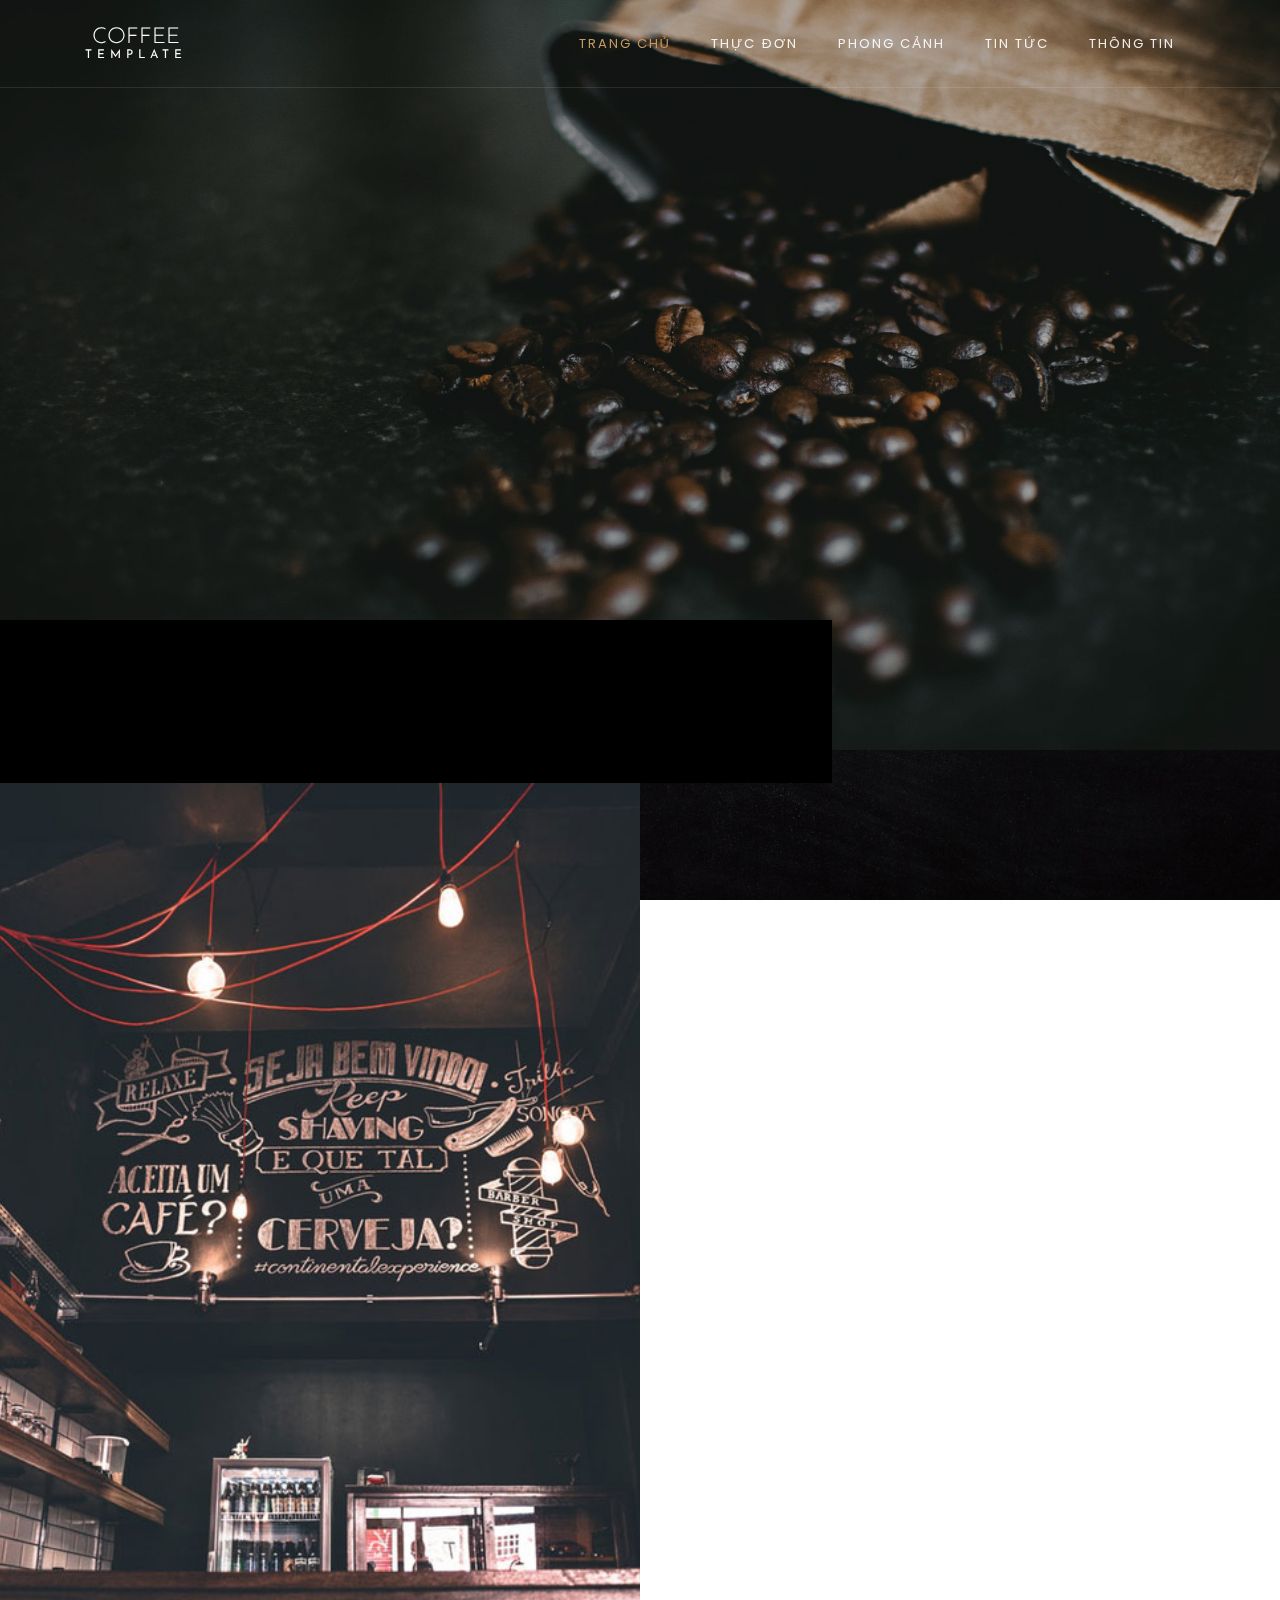
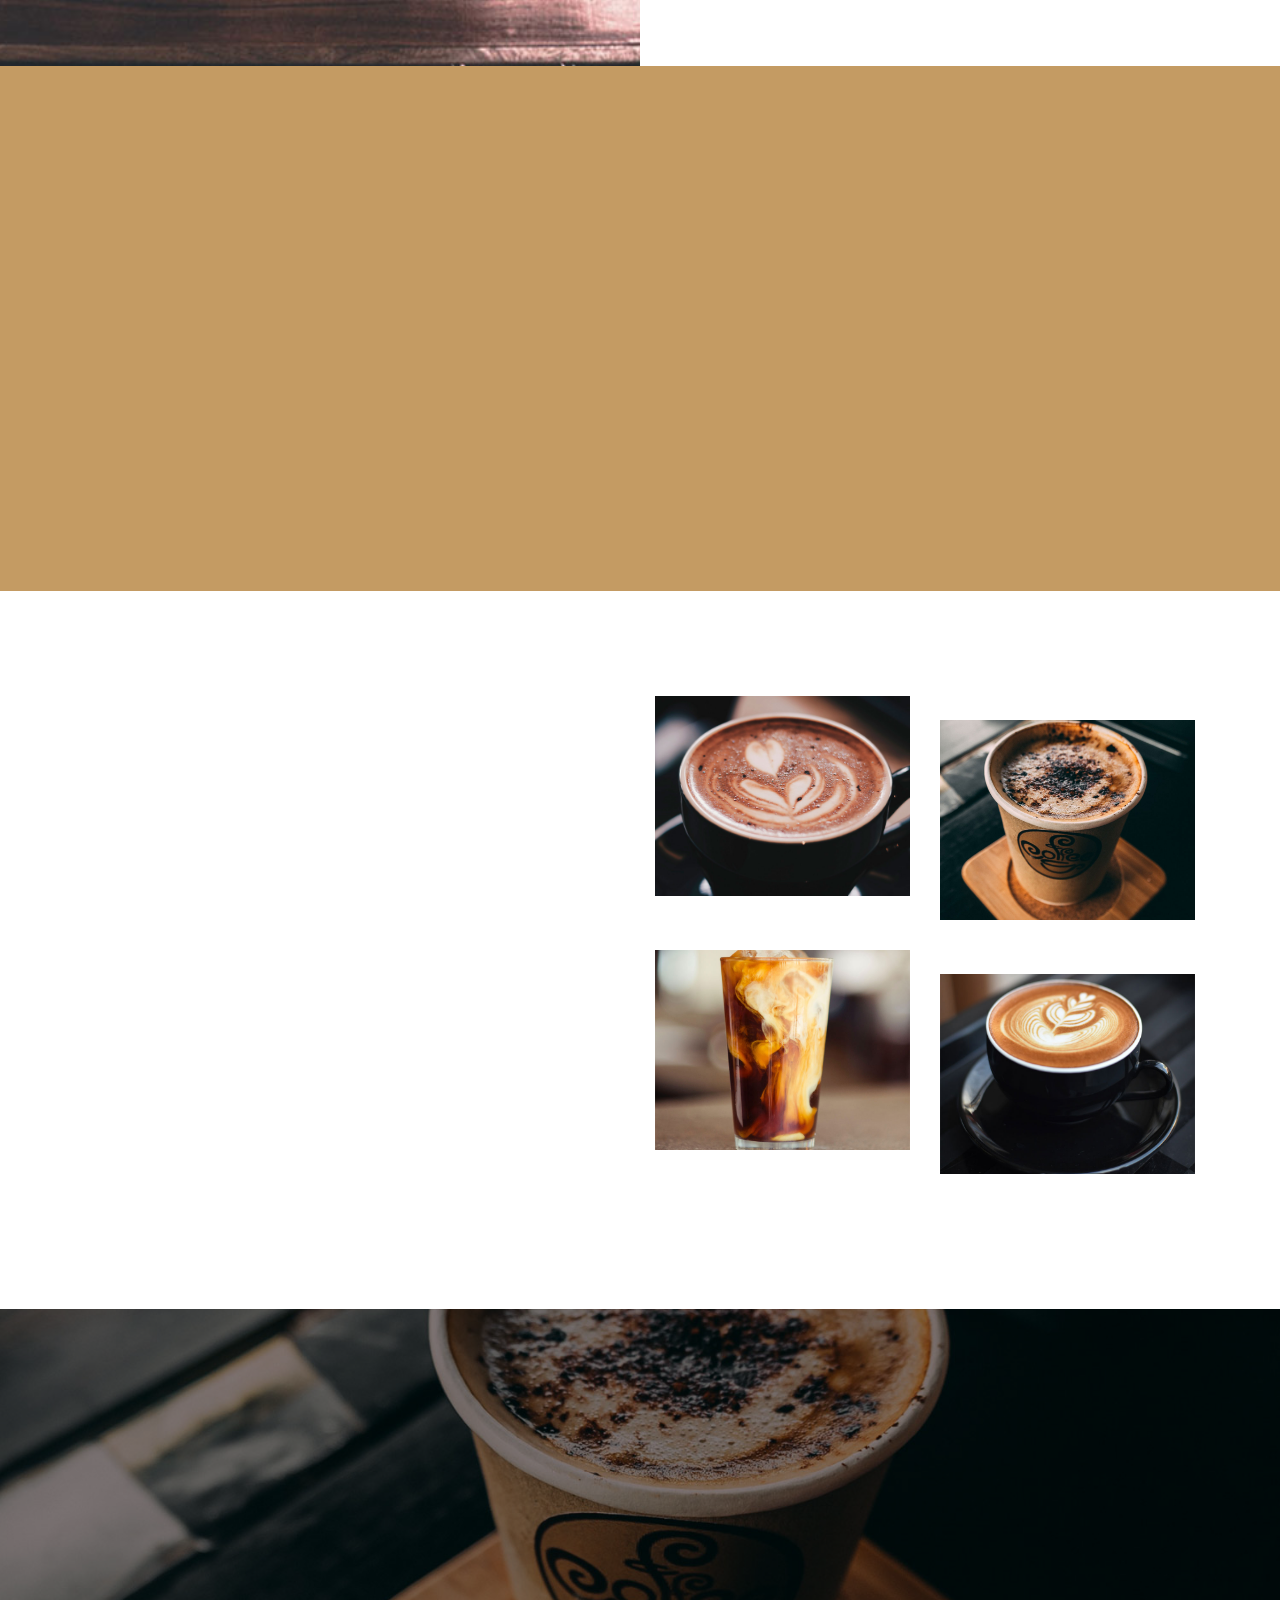
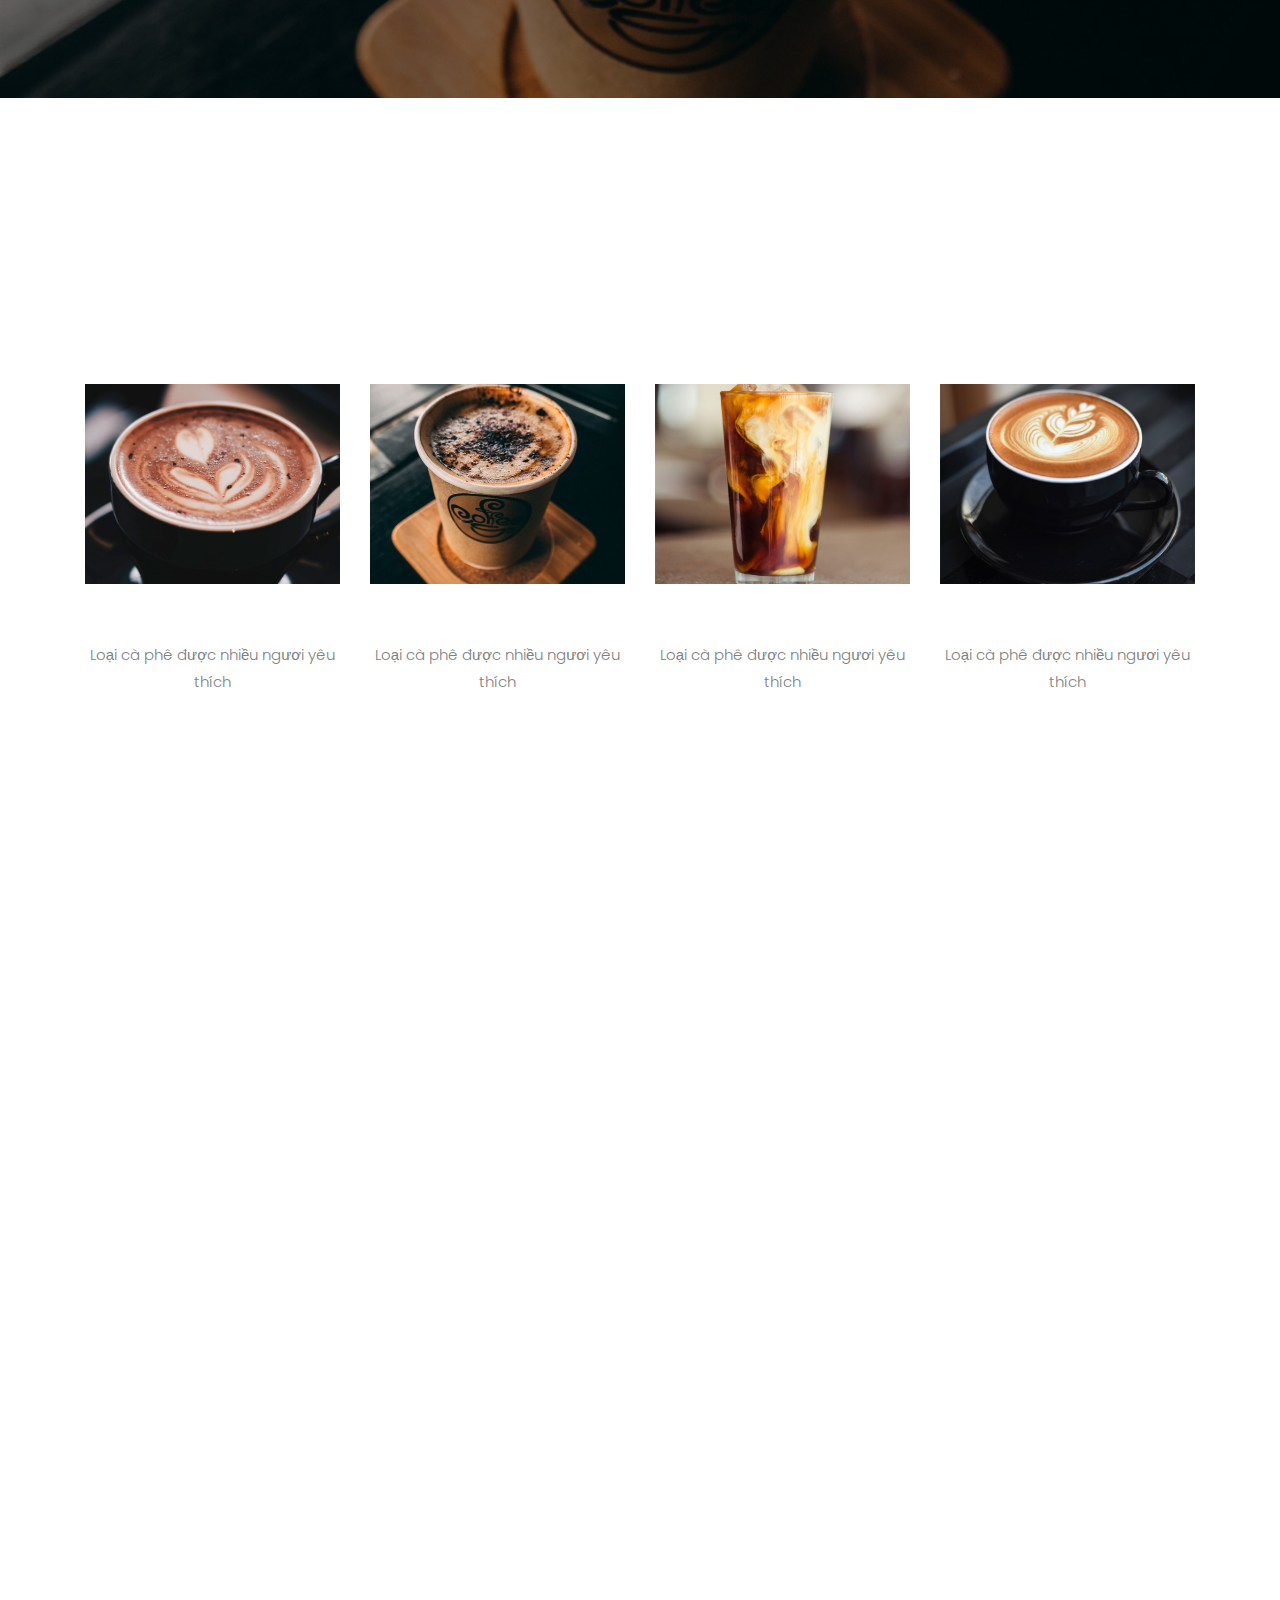
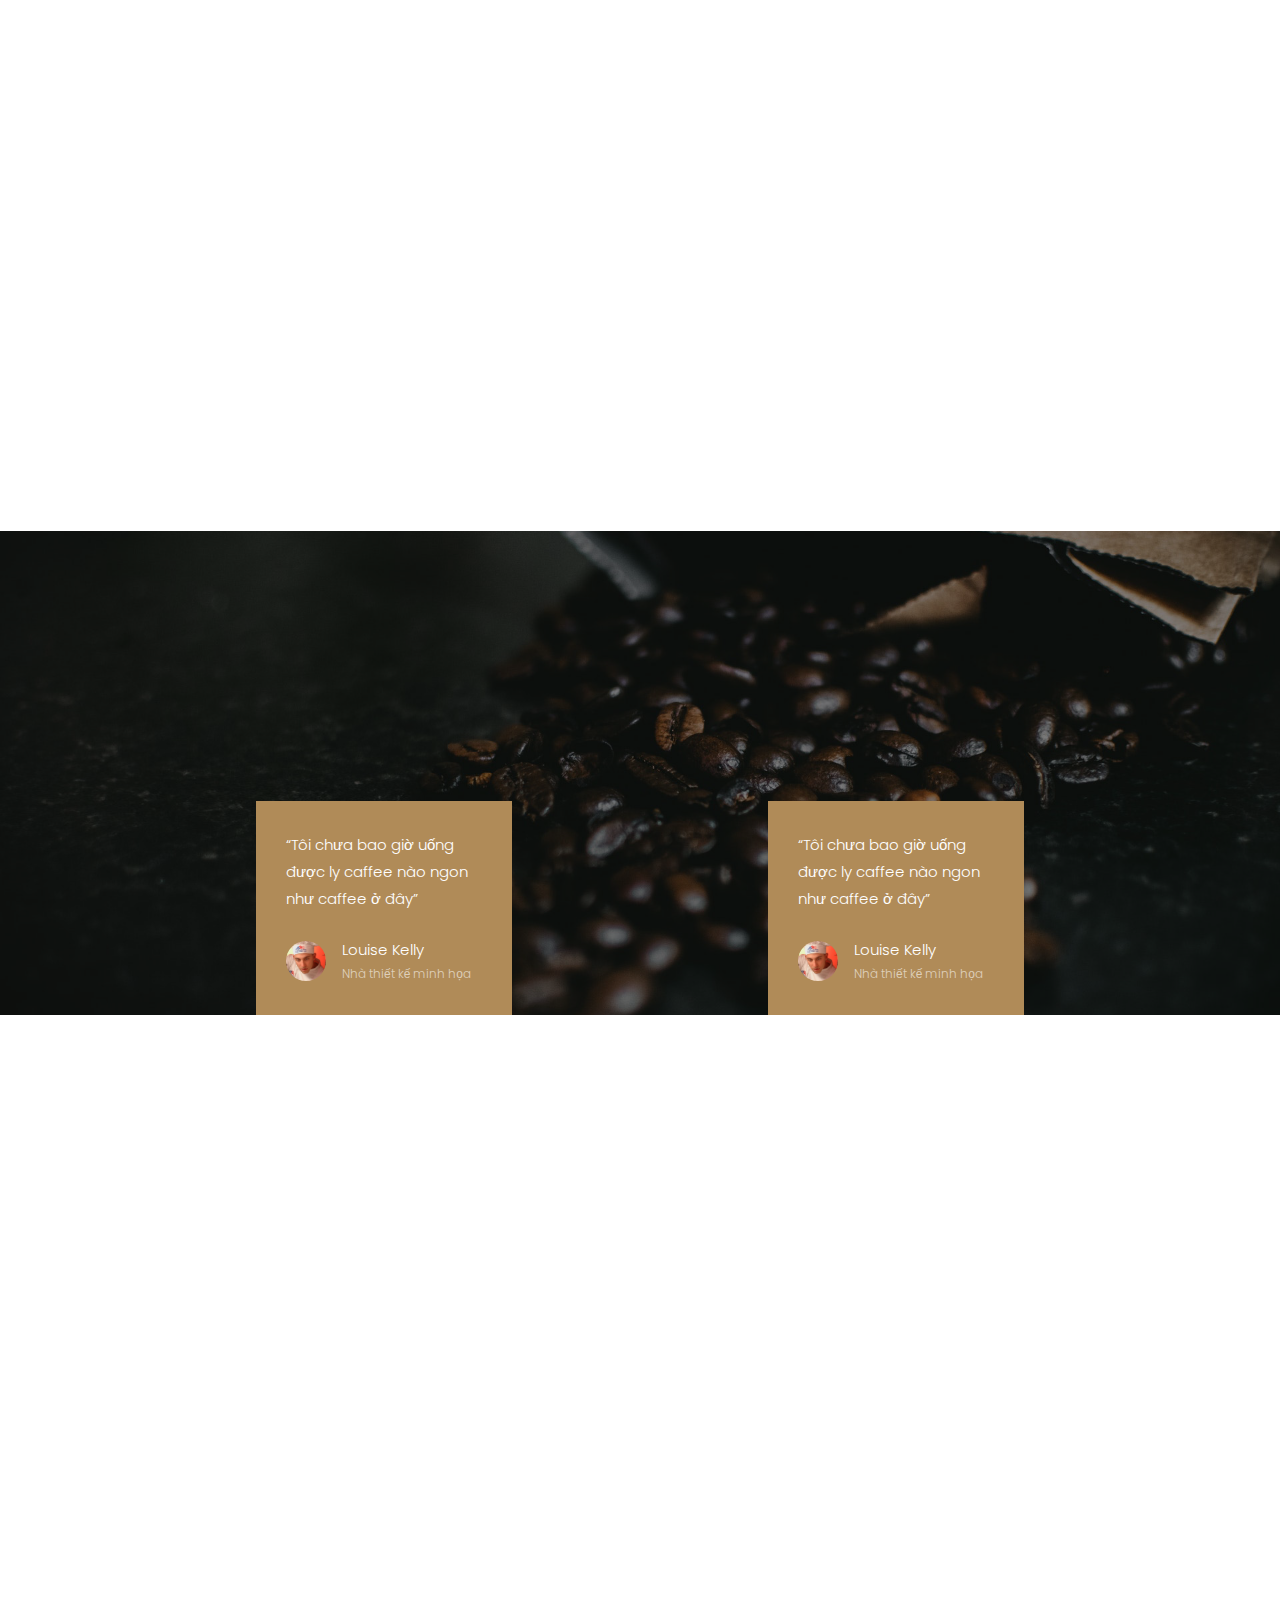
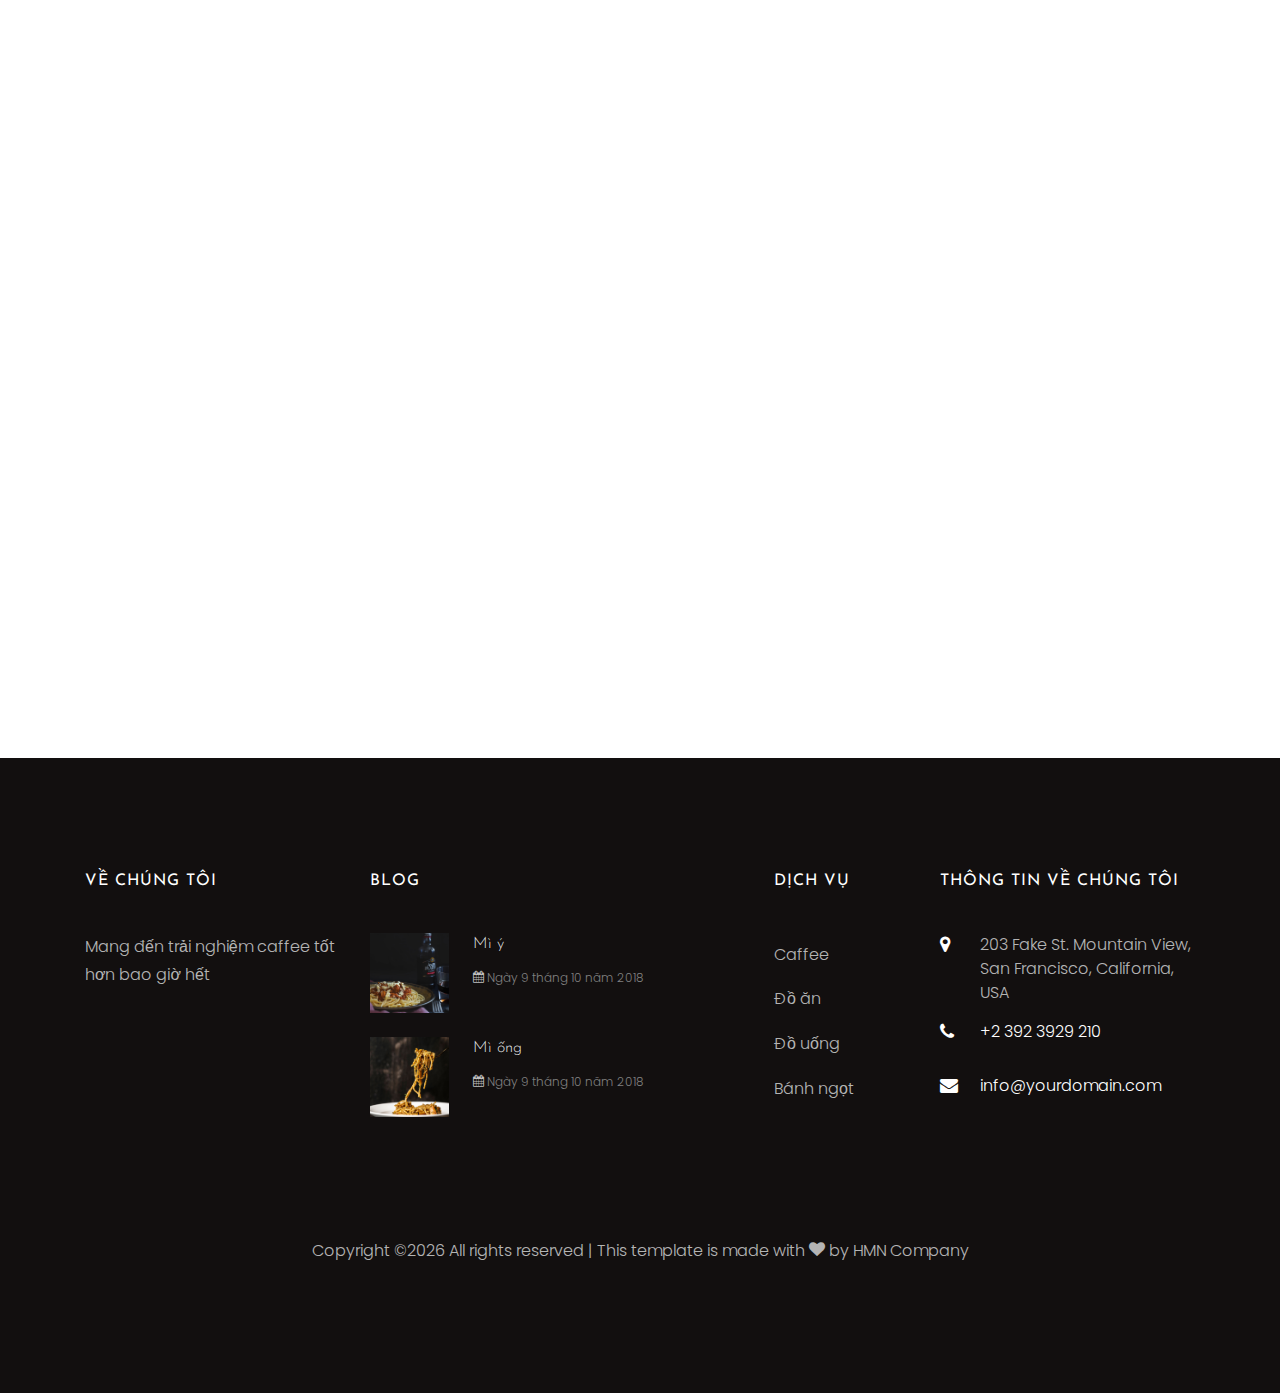
==== commit f12149f9: "first commit" ====
--- a/index.html
+++ b/index.html
@@ -40,6 +40,7 @@
             <ul class="navbar-nav ml-auto">
                 <li class="nav-item active"><a href="index.html" class="nav-link">Trang chủ</a></li>
                 <li class="nav-item"><a href="menu.html" class="nav-link">Thực đơn</a></li>
+                <li class="nav-item"><a href="scenery.html" class="nav-link">Phong cảnh</a></li>
                 <li class="nav-item"><a href="blog.html" class="nav-link">Tin tức</a></li>
                 <li class="nav-item"><a href="about.html" class="nav-link">Thông tin</a></li>
             </ul>
--- a/css/style.css
+++ b/css/style.css
@@ -5,497 +5,617 @@
  * Licensed under MIT (https://github.com/twbs/bootstrap/blob/master/LICENSE)
  */
 :root {
-  --blue: #007bff;
-  --indigo: #6610f2;
-  --purple: #6f42c1;
-  --pink: #e83e8c;
-  --red: #dc3545;
-  --orange: #fd7e14;
-  --yellow: #ffc107;
-  --green: #28a745;
-  --teal: #20c997;
-  --cyan: #17a2b8;
-  --white: #fff;
-  --gray: #6c757d;
-  --gray-dark: #343a40;
-  --primary: #78d5ef;
-  --secondary: #6c757d;
-  --success: #28a745;
-  --info: #17a2b8;
-  --warning: #ffc107;
-  --danger: #dc3545;
-  --light: #f8f9fa;
-  --dark: #343a40;
-  --breakpoint-xs: 0;
-  --breakpoint-sm: 576px;
-  --breakpoint-md: 768px;
-  --breakpoint-lg: 992px;
-  --breakpoint-xl: 1200px;
-  --font-family-sans-serif: "Work Sans", -apple-system, BlinkMacSystemFont, "Segoe UI", Roboto, "Helvetica Neue", Arial, sans-serif, "Apple Color Emoji", "Segoe UI Emoji", "Segoe UI Symbol";
-  --font-family-monospace: SFMono-Regular, Menlo, Monaco, Consolas, "Liberation Mono", "Courier New", monospace; }
+    --blue: #007bff;
+    --indigo: #6610f2;
+    --purple: #6f42c1;
+    --pink: #e83e8c;
+    --red: #dc3545;
+    --orange: #fd7e14;
+    --yellow: #ffc107;
+    --green: #28a745;
+    --teal: #20c997;
+    --cyan: #17a2b8;
+    --white: #fff;
+    --gray: #6c757d;
+    --gray-dark: #343a40;
+    --primary: #78d5ef;
+    --secondary: #6c757d;
+    --success: #28a745;
+    --info: #17a2b8;
+    --warning: #ffc107;
+    --danger: #dc3545;
+    --light: #f8f9fa;
+    --dark: #343a40;
+    --breakpoint-xs: 0;
+    --breakpoint-sm: 576px;
+    --breakpoint-md: 768px;
+    --breakpoint-lg: 992px;
+    --breakpoint-xl: 1200px;
+    --font-family-sans-serif: "Work Sans", -apple-system, BlinkMacSystemFont, "Segoe UI", Roboto, "Helvetica Neue", Arial, sans-serif, "Apple Color Emoji", "Segoe UI Emoji", "Segoe UI Symbol";
+    --font-family-monospace: SFMono-Regular, Menlo, Monaco, Consolas, "Liberation Mono", "Courier New", monospace;
+}
 
 *,
 *::before,
 *::after {
-  -webkit-box-sizing: border-box;
-  box-sizing: border-box; }
+    -webkit-box-sizing: border-box;
+    box-sizing: border-box;
+}
 
 html {
-  font-family: sans-serif;
-  line-height: 1.15;
-  -webkit-text-size-adjust: 100%;
-  -ms-text-size-adjust: 100%;
-  -ms-overflow-style: scrollbar;
-  -webkit-tap-highlight-color: rgba(0, 0, 0, 0); }
+    font-family: sans-serif;
+    line-height: 1.15;
+    -webkit-text-size-adjust: 100%;
+    -ms-text-size-adjust: 100%;
+    -ms-overflow-style: scrollbar;
+    -webkit-tap-highlight-color: rgba(0, 0, 0, 0);
+}
 
 @-ms-viewport {
-  width: device-width; }
+    width: device-width;
+}
 
 article, aside, dialog, figcaption, figure, footer, header, hgroup, main, nav, section {
-  display: block; }
+    display: block;
+}
 
 body {
-  margin: 0;
-  font-family: "Work Sans", -apple-system, BlinkMacSystemFont, "Segoe UI", Roboto, "Helvetica Neue", Arial, sans-serif, "Apple Color Emoji", "Segoe UI Emoji", "Segoe UI Symbol";
-  font-size: 1rem;
-  font-weight: 400;
-  line-height: 1.5;
-  color: #212529;
-  text-align: left;
-  background-color: #fff; }
+    margin: 0;
+    font-family: "Work Sans", -apple-system, BlinkMacSystemFont, "Segoe UI", Roboto, "Helvetica Neue", Arial, sans-serif, "Apple Color Emoji", "Segoe UI Emoji", "Segoe UI Symbol";
+    font-size: 1rem;
+    font-weight: 400;
+    line-height: 1.5;
+    color: #212529;
+    text-align: left;
+    background-color: #fff;
+}
 
 [tabindex="-1"]:focus {
-  outline: 0 !important; }
+    outline: 0 !important;
+}
 
 hr {
-  -webkit-box-sizing: content-box;
-  box-sizing: content-box;
-  height: 0;
-  overflow: visible; }
+    -webkit-box-sizing: content-box;
+    box-sizing: content-box;
+    height: 0;
+    overflow: visible;
+}
 
 h1, h2, h3, h4, h5, h6 {
-  margin-top: 0;
-  margin-bottom: 0.5rem; }
+    margin-top: 0;
+    margin-bottom: 0.5rem;
+}
 
 p {
-  margin-top: 0;
-  margin-bottom: 1rem; }
+    margin-top: 0;
+    margin-bottom: 1rem;
+}
 
 abbr[title],
 abbr[data-original-title] {
-  text-decoration: underline;
-  -webkit-text-decoration: underline dotted;
-  text-decoration: underline dotted;
-  cursor: help;
-  border-bottom: 0; }
+    text-decoration: underline;
+    -webkit-text-decoration: underline dotted;
+    text-decoration: underline dotted;
+    cursor: help;
+    border-bottom: 0;
+}
 
 address {
-  margin-bottom: 1rem;
-  font-style: normal;
-  line-height: inherit; }
+    margin-bottom: 1rem;
+    font-style: normal;
+    line-height: inherit;
+}
 
 ol,
 ul,
 dl {
-  margin-top: 0;
-  margin-bottom: 1rem; }
+    margin-top: 0;
+    margin-bottom: 1rem;
+}
 
 ol ol,
 ul ul,
 ol ul,
 ul ol {
-  margin-bottom: 0; }
+    margin-bottom: 0;
+}
 
 dt {
-  font-weight: 700; }
+    font-weight: 700;
+}
 
 dd {
-  margin-bottom: .5rem;
-  margin-left: 0; }
+    margin-bottom: .5rem;
+    margin-left: 0;
+}
 
 blockquote {
-  margin: 0 0 1rem; }
+    margin: 0 0 1rem;
+}
 
 dfn {
-  font-style: italic; }
+    font-style: italic;
+}
 
 b,
 strong {
-  font-weight: bolder; }
+    font-weight: bolder;
+}
 
 small {
-  font-size: 80%; }
+    font-size: 80%;
+}
 
 sub,
 sup {
-  position: relative;
-  font-size: 75%;
-  line-height: 0;
-  vertical-align: baseline; }
+    position: relative;
+    font-size: 75%;
+    line-height: 0;
+    vertical-align: baseline;
+}
 
 sub {
-  bottom: -.25em; }
+    bottom: -.25em;
+}
 
 sup {
-  top: -.5em; }
+    top: -.5em;
+}
 
 a {
-  color: #78d5ef;
-  text-decoration: none;
-  background-color: transparent;
-  -webkit-text-decoration-skip: objects; }
-  a:hover {
+    color: #78d5ef;
+    text-decoration: none;
+    background-color: transparent;
+    -webkit-text-decoration-skip: objects;
+}
+
+a:hover {
     color: #34c0e7;
-    text-decoration: underline; }
+    text-decoration: underline;
+}
 
 a:not([href]):not([tabindex]) {
-  color: inherit;
-  text-decoration: none; }
-  a:not([href]):not([tabindex]):hover, a:not([href]):not([tabindex]):focus {
     color: inherit;
-    text-decoration: none; }
-  a:not([href]):not([tabindex]):focus {
-    outline: 0; }
+    text-decoration: none;
+}
+
+a:not([href]):not([tabindex]):hover, a:not([href]):not([tabindex]):focus {
+    color: inherit;
+    text-decoration: none;
+}
+
+a:not([href]):not([tabindex]):focus {
+    outline: 0;
+}
 
 pre,
 code,
 kbd,
 samp {
-  font-family: monospace, monospace;
-  font-size: 1em; }
+    font-family: monospace, monospace;
+    font-size: 1em;
+}
 
 pre {
-  margin-top: 0;
-  margin-bottom: 1rem;
-  overflow: auto;
-  -ms-overflow-style: scrollbar; }
+    margin-top: 0;
+    margin-bottom: 1rem;
+    overflow: auto;
+    -ms-overflow-style: scrollbar;
+}
 
 figure {
-  margin: 0 0 1rem; }
+    margin: 0 0 1rem;
+}
 
 img {
-  vertical-align: middle;
-  border-style: none; }
+    vertical-align: middle;
+    border-style: none;
+}
 
 svg:not(:root) {
-  overflow: hidden; }
+    overflow: hidden;
+}
 
 table {
-  border-collapse: collapse; }
+    border-collapse: collapse;
+}
 
 caption {
-  padding-top: 0.75rem;
-  padding-bottom: 0.75rem;
-  color: #6c757d;
-  text-align: left;
-  caption-side: bottom; }
+    padding-top: 0.75rem;
+    padding-bottom: 0.75rem;
+    color: #6c757d;
+    text-align: left;
+    caption-side: bottom;
+}
 
 th {
-  text-align: inherit; }
+    text-align: inherit;
+}
 
 label {
-  display: inline-block;
-  margin-bottom: 0.5rem; }
+    display: inline-block;
+    margin-bottom: 0.5rem;
+}
 
 button {
-  border-radius: 0; }
+    border-radius: 0;
+}
 
 button:focus {
-  outline: 1px dotted;
-  outline: 5px auto -webkit-focus-ring-color; }
+    outline: 1px dotted;
+    outline: 5px auto -webkit-focus-ring-color;
+}
 
 input,
 button,
 select,
 optgroup,
 textarea {
-  margin: 0;
-  font-family: inherit;
-  font-size: inherit;
-  line-height: inherit; }
+    margin: 0;
+    font-family: inherit;
+    font-size: inherit;
+    line-height: inherit;
+}
 
 button,
 input {
-  overflow: visible; }
+    overflow: visible;
+}
 
 button,
 select {
-  text-transform: none; }
+    text-transform: none;
+}
 
 button,
 html [type="button"],
 [type="reset"],
 [type="submit"] {
-  -webkit-appearance: button; }
+    -webkit-appearance: button;
+}
 
 button::-moz-focus-inner,
 [type="button"]::-moz-focus-inner,
 [type="reset"]::-moz-focus-inner,
 [type="submit"]::-moz-focus-inner {
-  padding: 0;
-  border-style: none; }
+    padding: 0;
+    border-style: none;
+}
 
 input[type="radio"],
 input[type="checkbox"] {
-  -webkit-box-sizing: border-box;
-  box-sizing: border-box;
-  padding: 0; }
+    -webkit-box-sizing: border-box;
+    box-sizing: border-box;
+    padding: 0;
+}
 
 input[type="date"],
 input[type="time"],
 input[type="datetime-local"],
 input[type="month"] {
-  -webkit-appearance: listbox; }
+    -webkit-appearance: listbox;
+}
 
 textarea {
-  overflow: auto;
-  resize: vertical; }
+    overflow: auto;
+    resize: vertical;
+}
 
 fieldset {
-  min-width: 0;
-  padding: 0;
-  margin: 0;
-  border: 0; }
+    min-width: 0;
+    padding: 0;
+    margin: 0;
+    border: 0;
+}
 
 legend {
-  display: block;
-  width: 100%;
-  max-width: 100%;
-  padding: 0;
-  margin-bottom: .5rem;
-  font-size: 1.5rem;
-  line-height: inherit;
-  color: inherit;
-  white-space: normal; }
+    display: block;
+    width: 100%;
+    max-width: 100%;
+    padding: 0;
+    margin-bottom: .5rem;
+    font-size: 1.5rem;
+    line-height: inherit;
+    color: inherit;
+    white-space: normal;
+}
 
 progress {
-  vertical-align: baseline; }
+    vertical-align: baseline;
+}
 
 [type="number"]::-webkit-inner-spin-button,
 [type="number"]::-webkit-outer-spin-button {
-  height: auto; }
+    height: auto;
+}
 
 [type="search"] {
-  outline-offset: -2px;
-  -webkit-appearance: none; }
+    outline-offset: -2px;
+    -webkit-appearance: none;
+}
 
 [type="search"]::-webkit-search-cancel-button,
 [type="search"]::-webkit-search-decoration {
-  -webkit-appearance: none; }
+    -webkit-appearance: none;
+}
 
 ::-webkit-file-upload-button {
-  font: inherit;
-  -webkit-appearance: button; }
+    font: inherit;
+    -webkit-appearance: button;
+}
 
 output {
-  display: inline-block; }
+    display: inline-block;
+}
 
 summary {
-  display: list-item;
-  cursor: pointer; }
+    display: list-item;
+    cursor: pointer;
+}
 
 template {
-  display: none; }
+    display: none;
+}
 
 [hidden] {
-  display: none !important; }
+    display: none !important;
+}
 
 h1, h2, h3, h4, h5, h6,
 .h1, .h2, .h3, .h4, .h5, .h6 {
-  margin-bottom: 0.5rem;
-  font-family: inherit;
-  font-weight: 500;
-  line-height: 1.2;
-  color: inherit; }
+    margin-bottom: 0.5rem;
+    font-family: inherit;
+    font-weight: 500;
+    line-height: 1.2;
+    color: inherit;
+}
 
 h1, .h1 {
-  font-size: 2.5rem; }
+    font-size: 2.5rem;
+}
 
 h2, .h2 {
-  font-size: 2rem; }
+    font-size: 2rem;
+}
 
 h3, .h3 {
-  font-size: 1.75rem; }
+    font-size: 1.75rem;
+}
 
 h4, .h4 {
-  font-size: 1.5rem; }
+    font-size: 1.5rem;
+}
 
 h5, .h5 {
-  font-size: 1.25rem; }
+    font-size: 1.25rem;
+}
 
 h6, .h6 {
-  font-size: 1rem; }
+    font-size: 1rem;
+}
 
 .lead {
-  font-size: 1.25rem;
-  font-weight: 300; }
+    font-size: 1.25rem;
+    font-weight: 300;
+}
 
 .display-1 {
-  font-size: 6rem;
-  font-weight: 300;
-  line-height: 1.2; }
+    font-size: 6rem;
+    font-weight: 300;
+    line-height: 1.2;
+}
 
 .display-2 {
-  font-size: 5.5rem;
-  font-weight: 300;
-  line-height: 1.2; }
+    font-size: 5.5rem;
+    font-weight: 300;
+    line-height: 1.2;
+}
 
 .display-3 {
-  font-size: 4.5rem;
-  font-weight: 300;
-  line-height: 1.2; }
+    font-size: 4.5rem;
+    font-weight: 300;
+    line-height: 1.2;
+}
 
 .display-4 {
-  font-size: 3.5rem;
-  font-weight: 300;
-  line-height: 1.2; }
+    font-size: 3.5rem;
+    font-weight: 300;
+    line-height: 1.2;
+}
 
 hr {
-  margin-top: 1rem;
-  margin-bottom: 1rem;
-  border: 0;
-  border-top: 1px solid rgba(0, 0, 0, 0.1); }
+    margin-top: 1rem;
+    margin-bottom: 1rem;
+    border: 0;
+    border-top: 1px solid rgba(0, 0, 0, 0.1);
+}
 
 small,
 .small {
-  font-size: 80%;
-  font-weight: 400; }
+    font-size: 80%;
+    font-weight: 400;
+}
 
 mark,
 .mark {
-  padding: 0.2em;
-  background-color: #fcf8e3; }
+    padding: 0.2em;
+    background-color: #fcf8e3;
+}
 
 .list-unstyled {
-  padding-left: 0;
-  list-style: none; }
+    padding-left: 0;
+    list-style: none;
+}
 
 .list-inline {
-  padding-left: 0;
-  list-style: none; }
+    padding-left: 0;
+    list-style: none;
+}
 
 .list-inline-item {
-  display: inline-block; }
-  .list-inline-item:not(:last-child) {
-    margin-right: 0.5rem; }
+    display: inline-block;
+}
+
+.list-inline-item:not(:last-child) {
+    margin-right: 0.5rem;
+}
 
 .initialism {
-  font-size: 90%;
-  text-transform: uppercase; }
+    font-size: 90%;
+    text-transform: uppercase;
+}
 
 .blockquote {
-  margin-bottom: 1rem;
-  font-size: 1.25rem; }
+    margin-bottom: 1rem;
+    font-size: 1.25rem;
+}
 
 .blockquote-footer {
-  display: block;
-  font-size: 80%;
-  color: #6c757d; }
-  .blockquote-footer::before {
-    content: "\2014 \00A0"; }
+    display: block;
+    font-size: 80%;
+    color: #6c757d;
+}
+
+.blockquote-footer::before {
+    content: "\2014 \00A0";
+}
 
 .img-fluid {
-  max-width: 100%;
-  height: auto; }
+    max-width: 100%;
+    height: auto;
+}
 
 .img-thumbnail {
-  padding: 0.25rem;
-  background-color: #fff;
-  border: 1px solid #dee2e6;
-  border-radius: 0.25rem;
-  max-width: 100%;
-  height: auto; }
+    padding: 0.25rem;
+    background-color: #fff;
+    border: 1px solid #dee2e6;
+    border-radius: 0.25rem;
+    max-width: 100%;
+    height: auto;
+}
 
 .figure {
-  display: inline-block; }
+    display: inline-block;
+}
 
 .figure-img {
-  margin-bottom: 0.5rem;
-  line-height: 1; }
+    margin-bottom: 0.5rem;
+    line-height: 1;
+}
 
 .figure-caption {
-  font-size: 90%;
-  color: #6c757d; }
+    font-size: 90%;
+    color: #6c757d;
+}
 
 code,
 kbd,
 pre,
 samp {
-  font-family: SFMono-Regular, Menlo, Monaco, Consolas, "Liberation Mono", "Courier New", monospace; }
+    font-family: SFMono-Regular, Menlo, Monaco, Consolas, "Liberation Mono", "Courier New", monospace;
+}
 
 code {
-  font-size: 87.5%;
-  color: #e83e8c;
-  word-break: break-word; }
-  a > code {
-    color: inherit; }
+    font-size: 87.5%;
+    color: #e83e8c;
+    word-break: break-word;
+}
+
+a > code {
+    color: inherit;
+}
 
 kbd {
-  padding: 0.2rem 0.4rem;
-  font-size: 87.5%;
-  color: #fff;
-  background-color: #212529;
-  border-radius: 0.2rem; }
-  kbd kbd {
+    padding: 0.2rem 0.4rem;
+    font-size: 87.5%;
+    color: #fff;
+    background-color: #212529;
+    border-radius: 0.2rem;
+}
+
+kbd kbd {
     padding: 0;
     font-size: 100%;
-    font-weight: 700; }
+    font-weight: 700;
+}
 
 pre {
-  display: block;
-  font-size: 87.5%;
-  color: #212529; }
-  pre code {
+    display: block;
+    font-size: 87.5%;
+    color: #212529;
+}
+
+pre code {
     font-size: inherit;
     color: inherit;
-    word-break: normal; }
+    word-break: normal;
+}
 
 .pre-scrollable {
-  max-height: 340px;
-  overflow-y: scroll; }
+    max-height: 340px;
+    overflow-y: scroll;
+}
 
 .container {
-  width: 100%;
-  padding-right: 15px;
-  padding-left: 15px;
-  margin-right: auto;
-  margin-left: auto; }
-  @media (min-width: 576px) {
+    width: 100%;
+    padding-right: 15px;
+    padding-left: 15px;
+    margin-right: auto;
+    margin-left: auto;
+}
+
+@media (min-width: 576px) {
     .container {
-      max-width: 540px; } }
-  @media (min-width: 768px) {
+        max-width: 540px;
+    }
+}
+
+@media (min-width: 768px) {
     .container {
-      max-width: 720px; } }
-  @media (min-width: 992px) {
+        max-width: 720px;
+    }
+}
+
+@media (min-width: 992px) {
     .container {
-      max-width: 960px; } }
-  @media (min-width: 1200px) {
+        max-width: 960px;
+    }
+}
+
+@media (min-width: 1200px) {
     .container {
-      max-width: 1140px; } }
+        max-width: 1140px;
+    }
+}
 
 .container-fluid {
-  width: 100%;
-  padding-right: 15px;
-  padding-left: 15px;
-  margin-right: auto;
-  margin-left: auto; }
+    width: 100%;
+    padding-right: 15px;
+    padding-left: 15px;
+    margin-right: auto;
+    margin-left: auto;
+}
 
 .row {
-  display: -webkit-box;
-  display: -ms-flexbox;
-  display: flex;
-  -ms-flex-wrap: wrap;
-  flex-wrap: wrap;
-  margin-right: -15px;
-  margin-left: -15px; }
+    display: -webkit-box;
+    display: -ms-flexbox;
+    display: flex;
+    -ms-flex-wrap: wrap;
+    flex-wrap: wrap;
+    margin-right: -15px;
+    margin-left: -15px;
+}
 
 .no-gutters {
-  margin-right: 0;
-  margin-left: 0; }
-  .no-gutters > .col,
-  .no-gutters > [class*="col-"] {
+    margin-right: 0;
+    margin-left: 0;
+}
+
+.no-gutters > .col,
+.no-gutters > [class*="col-"] {
     padding-right: 0;
-    padding-left: 0; }
+    padding-left: 0;
+}
 
 .col-1, .col-2, .col-3, .col-4, .col-5, .col-6, .col-7, .col-8, .col-9, .col-10, .col-11, .col-12, .col,
 .col-auto, .col-sm-1, .col-sm-2, .col-sm-3, .col-sm-4, .col-sm-5, .col-sm-6, .col-sm-7, .col-sm-8, .col-sm-9, .col-sm-10, .col-sm-11, .col-sm-12, .col-sm,
@@ -503,2382 +623,3247 @@
 .col-md-auto, .col-lg-1, .col-lg-2, .col-lg-3, .col-lg-4, .col-lg-5, .col-lg-6, .col-lg-7, .col-lg-8, .col-lg-9, .col-lg-10, .col-lg-11, .col-lg-12, .col-lg,
 .col-lg-auto, .col-xl-1, .col-xl-2, .col-xl-3, .col-xl-4, .col-xl-5, .col-xl-6, .col-xl-7, .col-xl-8, .col-xl-9, .col-xl-10, .col-xl-11, .col-xl-12, .col-xl,
 .col-xl-auto {
-  position: relative;
-  width: 100%;
-  min-height: 1px;
-  padding-right: 15px;
-  padding-left: 15px; }
+    position: relative;
+    width: 100%;
+    min-height: 1px;
+    padding-right: 15px;
+    padding-left: 15px;
+}
 
 .col {
-  -ms-flex-preferred-size: 0;
-  flex-basis: 0;
-  -webkit-box-flex: 1;
-  -ms-flex-positive: 1;
-  flex-grow: 1;
-  max-width: 100%; }
-
-.col-auto {
-  -webkit-box-flex: 0;
-  -ms-flex: 0 0 auto;
-  flex: 0 0 auto;
-  width: auto;
-  max-width: none; }
-
-.col-1 {
-  -webkit-box-flex: 0;
-  -ms-flex: 0 0 8.33333%;
-  flex: 0 0 8.33333%;
-  max-width: 8.33333%; }
-
-.col-2 {
-  -webkit-box-flex: 0;
-  -ms-flex: 0 0 16.66667%;
-  flex: 0 0 16.66667%;
-  max-width: 16.66667%; }
-
-.col-3 {
-  -webkit-box-flex: 0;
-  -ms-flex: 0 0 25%;
-  flex: 0 0 25%;
-  max-width: 25%; }
-
-.col-4 {
-  -webkit-box-flex: 0;
-  -ms-flex: 0 0 33.33333%;
-  flex: 0 0 33.33333%;
-  max-width: 33.33333%; }
-
-.col-5 {
-  -webkit-box-flex: 0;
-  -ms-flex: 0 0 41.66667%;
-  flex: 0 0 41.66667%;
-  max-width: 41.66667%; }
-
-.col-6 {
-  -webkit-box-flex: 0;
-  -ms-flex: 0 0 50%;
-  flex: 0 0 50%;
-  max-width: 50%; }
-
-.col-7 {
-  -webkit-box-flex: 0;
-  -ms-flex: 0 0 58.33333%;
-  flex: 0 0 58.33333%;
-  max-width: 58.33333%; }
-
-.col-8 {
-  -webkit-box-flex: 0;
-  -ms-flex: 0 0 66.66667%;
-  flex: 0 0 66.66667%;
-  max-width: 66.66667%; }
-
-.col-9 {
-  -webkit-box-flex: 0;
-  -ms-flex: 0 0 75%;
-  flex: 0 0 75%;
-  max-width: 75%; }
-
-.col-10 {
-  -webkit-box-flex: 0;
-  -ms-flex: 0 0 83.33333%;
-  flex: 0 0 83.33333%;
-  max-width: 83.33333%; }
-
-.col-11 {
-  -webkit-box-flex: 0;
-  -ms-flex: 0 0 91.66667%;
-  flex: 0 0 91.66667%;
-  max-width: 91.66667%; }
-
-.col-12 {
-  -webkit-box-flex: 0;
-  -ms-flex: 0 0 100%;
-  flex: 0 0 100%;
-  max-width: 100%; }
-
-.order-first {
-  -webkit-box-ordinal-group: 0;
-  -ms-flex-order: -1;
-  order: -1; }
-
-.order-last {
-  -webkit-box-ordinal-group: 14;
-  -ms-flex-order: 13;
-  order: 13; }
-
-.order-0 {
-  -webkit-box-ordinal-group: 1;
-  -ms-flex-order: 0;
-  order: 0; }
-
-.order-1 {
-  -webkit-box-ordinal-group: 2;
-  -ms-flex-order: 1;
-  order: 1; }
-
-.order-2 {
-  -webkit-box-ordinal-group: 3;
-  -ms-flex-order: 2;
-  order: 2; }
-
-.order-3 {
-  -webkit-box-ordinal-group: 4;
-  -ms-flex-order: 3;
-  order: 3; }
-
-.order-4 {
-  -webkit-box-ordinal-group: 5;
-  -ms-flex-order: 4;
-  order: 4; }
-
-.order-5 {
-  -webkit-box-ordinal-group: 6;
-  -ms-flex-order: 5;
-  order: 5; }
-
-.order-6 {
-  -webkit-box-ordinal-group: 7;
-  -ms-flex-order: 6;
-  order: 6; }
-
-.order-7 {
-  -webkit-box-ordinal-group: 8;
-  -ms-flex-order: 7;
-  order: 7; }
-
-.order-8 {
-  -webkit-box-ordinal-group: 9;
-  -ms-flex-order: 8;
-  order: 8; }
-
-.order-9 {
-  -webkit-box-ordinal-group: 10;
-  -ms-flex-order: 9;
-  order: 9; }
-
-.order-10 {
-  -webkit-box-ordinal-group: 11;
-  -ms-flex-order: 10;
-  order: 10; }
-
-.order-11 {
-  -webkit-box-ordinal-group: 12;
-  -ms-flex-order: 11;
-  order: 11; }
-
-.order-12 {
-  -webkit-box-ordinal-group: 13;
-  -ms-flex-order: 12;
-  order: 12; }
-
-.offset-1 {
-  margin-left: 8.33333%; }
-
-.offset-2 {
-  margin-left: 16.66667%; }
-
-.offset-3 {
-  margin-left: 25%; }
-
-.offset-4 {
-  margin-left: 33.33333%; }
-
-.offset-5 {
-  margin-left: 41.66667%; }
-
-.offset-6 {
-  margin-left: 50%; }
-
-.offset-7 {
-  margin-left: 58.33333%; }
-
-.offset-8 {
-  margin-left: 66.66667%; }
-
-.offset-9 {
-  margin-left: 75%; }
-
-.offset-10 {
-  margin-left: 83.33333%; }
-
-.offset-11 {
-  margin-left: 91.66667%; }
-
-@media (min-width: 576px) {
-  .col-sm {
     -ms-flex-preferred-size: 0;
     flex-basis: 0;
     -webkit-box-flex: 1;
     -ms-flex-positive: 1;
     flex-grow: 1;
-    max-width: 100%; }
-  .col-sm-auto {
+    max-width: 100%;
+}
+
+.col-auto {
     -webkit-box-flex: 0;
     -ms-flex: 0 0 auto;
     flex: 0 0 auto;
     width: auto;
-    max-width: none; }
-  .col-sm-1 {
+    max-width: none;
+}
+
+.col-1 {
     -webkit-box-flex: 0;
     -ms-flex: 0 0 8.33333%;
     flex: 0 0 8.33333%;
-    max-width: 8.33333%; }
-  .col-sm-2 {
+    max-width: 8.33333%;
+}
+
+.col-2 {
     -webkit-box-flex: 0;
     -ms-flex: 0 0 16.66667%;
     flex: 0 0 16.66667%;
-    max-width: 16.66667%; }
-  .col-sm-3 {
+    max-width: 16.66667%;
+}
+
+.col-3 {
     -webkit-box-flex: 0;
     -ms-flex: 0 0 25%;
     flex: 0 0 25%;
-    max-width: 25%; }
-  .col-sm-4 {
+    max-width: 25%;
+}
+
+.col-4 {
     -webkit-box-flex: 0;
     -ms-flex: 0 0 33.33333%;
     flex: 0 0 33.33333%;
-    max-width: 33.33333%; }
-  .col-sm-5 {
+    max-width: 33.33333%;
+}
+
+.col-5 {
     -webkit-box-flex: 0;
     -ms-flex: 0 0 41.66667%;
     flex: 0 0 41.66667%;
-    max-width: 41.66667%; }
-  .col-sm-6 {
+    max-width: 41.66667%;
+}
+
+.col-6 {
     -webkit-box-flex: 0;
     -ms-flex: 0 0 50%;
     flex: 0 0 50%;
-    max-width: 50%; }
-  .col-sm-7 {
+    max-width: 50%;
+}
+
+.col-7 {
     -webkit-box-flex: 0;
     -ms-flex: 0 0 58.33333%;
     flex: 0 0 58.33333%;
-    max-width: 58.33333%; }
-  .col-sm-8 {
+    max-width: 58.33333%;
+}
+
+.col-8 {
     -webkit-box-flex: 0;
     -ms-flex: 0 0 66.66667%;
     flex: 0 0 66.66667%;
-    max-width: 66.66667%; }
-  .col-sm-9 {
+    max-width: 66.66667%;
+}
+
+.col-9 {
     -webkit-box-flex: 0;
     -ms-flex: 0 0 75%;
     flex: 0 0 75%;
-    max-width: 75%; }
-  .col-sm-10 {
+    max-width: 75%;
+}
+
+.col-10 {
     -webkit-box-flex: 0;
     -ms-flex: 0 0 83.33333%;
     flex: 0 0 83.33333%;
-    max-width: 83.33333%; }
-  .col-sm-11 {
+    max-width: 83.33333%;
+}
+
+.col-11 {
     -webkit-box-flex: 0;
     -ms-flex: 0 0 91.66667%;
     flex: 0 0 91.66667%;
-    max-width: 91.66667%; }
-  .col-sm-12 {
+    max-width: 91.66667%;
+}
+
+.col-12 {
     -webkit-box-flex: 0;
     -ms-flex: 0 0 100%;
     flex: 0 0 100%;
-    max-width: 100%; }
-  .order-sm-first {
+    max-width: 100%;
+}
+
+.order-first {
     -webkit-box-ordinal-group: 0;
     -ms-flex-order: -1;
-    order: -1; }
-  .order-sm-last {
+    order: -1;
+}
+
+.order-last {
     -webkit-box-ordinal-group: 14;
     -ms-flex-order: 13;
-    order: 13; }
-  .order-sm-0 {
+    order: 13;
+}
+
+.order-0 {
     -webkit-box-ordinal-group: 1;
     -ms-flex-order: 0;
-    order: 0; }
-  .order-sm-1 {
+    order: 0;
+}
+
+.order-1 {
     -webkit-box-ordinal-group: 2;
     -ms-flex-order: 1;
-    order: 1; }
-  .order-sm-2 {
+    order: 1;
+}
+
+.order-2 {
     -webkit-box-ordinal-group: 3;
     -ms-flex-order: 2;
-    order: 2; }
-  .order-sm-3 {
+    order: 2;
+}
+
+.order-3 {
     -webkit-box-ordinal-group: 4;
     -ms-flex-order: 3;
-    order: 3; }
-  .order-sm-4 {
+    order: 3;
+}
+
+.order-4 {
     -webkit-box-ordinal-group: 5;
     -ms-flex-order: 4;
-    order: 4; }
-  .order-sm-5 {
+    order: 4;
+}
+
+.order-5 {
     -webkit-box-ordinal-group: 6;
     -ms-flex-order: 5;
-    order: 5; }
-  .order-sm-6 {
+    order: 5;
+}
+
+.order-6 {
     -webkit-box-ordinal-group: 7;
     -ms-flex-order: 6;
-    order: 6; }
-  .order-sm-7 {
+    order: 6;
+}
+
+.order-7 {
     -webkit-box-ordinal-group: 8;
     -ms-flex-order: 7;
-    order: 7; }
-  .order-sm-8 {
+    order: 7;
+}
+
+.order-8 {
     -webkit-box-ordinal-group: 9;
     -ms-flex-order: 8;
-    order: 8; }
-  .order-sm-9 {
+    order: 8;
+}
+
+.order-9 {
     -webkit-box-ordinal-group: 10;
     -ms-flex-order: 9;
-    order: 9; }
-  .order-sm-10 {
+    order: 9;
+}
+
+.order-10 {
     -webkit-box-ordinal-group: 11;
     -ms-flex-order: 10;
-    order: 10; }
-  .order-sm-11 {
+    order: 10;
+}
+
+.order-11 {
     -webkit-box-ordinal-group: 12;
     -ms-flex-order: 11;
-    order: 11; }
-  .order-sm-12 {
+    order: 11;
+}
+
+.order-12 {
     -webkit-box-ordinal-group: 13;
     -ms-flex-order: 12;
-    order: 12; }
-  .offset-sm-0 {
-    margin-left: 0; }
-  .offset-sm-1 {
-    margin-left: 8.33333%; }
-  .offset-sm-2 {
-    margin-left: 16.66667%; }
-  .offset-sm-3 {
-    margin-left: 25%; }
-  .offset-sm-4 {
-    margin-left: 33.33333%; }
-  .offset-sm-5 {
-    margin-left: 41.66667%; }
-  .offset-sm-6 {
-    margin-left: 50%; }
-  .offset-sm-7 {
-    margin-left: 58.33333%; }
-  .offset-sm-8 {
-    margin-left: 66.66667%; }
-  .offset-sm-9 {
-    margin-left: 75%; }
-  .offset-sm-10 {
-    margin-left: 83.33333%; }
-  .offset-sm-11 {
-    margin-left: 91.66667%; } }
+    order: 12;
+}
+
+.offset-1 {
+    margin-left: 8.33333%;
+}
+
+.offset-2 {
+    margin-left: 16.66667%;
+}
+
+.offset-3 {
+    margin-left: 25%;
+}
+
+.offset-4 {
+    margin-left: 33.33333%;
+}
+
+.offset-5 {
+    margin-left: 41.66667%;
+}
+
+.offset-6 {
+    margin-left: 50%;
+}
+
+.offset-7 {
+    margin-left: 58.33333%;
+}
+
+.offset-8 {
+    margin-left: 66.66667%;
+}
+
+.offset-9 {
+    margin-left: 75%;
+}
+
+.offset-10 {
+    margin-left: 83.33333%;
+}
+
+.offset-11 {
+    margin-left: 91.66667%;
+}
+
+@media (min-width: 576px) {
+    .col-sm {
+        -ms-flex-preferred-size: 0;
+        flex-basis: 0;
+        -webkit-box-flex: 1;
+        -ms-flex-positive: 1;
+        flex-grow: 1;
+        max-width: 100%;
+    }
+
+    .col-sm-auto {
+        -webkit-box-flex: 0;
+        -ms-flex: 0 0 auto;
+        flex: 0 0 auto;
+        width: auto;
+        max-width: none;
+    }
+
+    .col-sm-1 {
+        -webkit-box-flex: 0;
+        -ms-flex: 0 0 8.33333%;
+        flex: 0 0 8.33333%;
+        max-width: 8.33333%;
+    }
+
+    .col-sm-2 {
+        -webkit-box-flex: 0;
+        -ms-flex: 0 0 16.66667%;
+        flex: 0 0 16.66667%;
+        max-width: 16.66667%;
+    }
+
+    .col-sm-3 {
+        -webkit-box-flex: 0;
+        -ms-flex: 0 0 25%;
+        flex: 0 0 25%;
+        max-width: 25%;
+    }
+
+    .col-sm-4 {
+        -webkit-box-flex: 0;
+        -ms-flex: 0 0 33.33333%;
+        flex: 0 0 33.33333%;
+        max-width: 33.33333%;
+    }
+
+    .col-sm-5 {
+        -webkit-box-flex: 0;
+        -ms-flex: 0 0 41.66667%;
+        flex: 0 0 41.66667%;
+        max-width: 41.66667%;
+    }
+
+    .col-sm-6 {
+        -webkit-box-flex: 0;
+        -ms-flex: 0 0 50%;
+        flex: 0 0 50%;
+        max-width: 50%;
+    }
+
+    .col-sm-7 {
+        -webkit-box-flex: 0;
+        -ms-flex: 0 0 58.33333%;
+        flex: 0 0 58.33333%;
+        max-width: 58.33333%;
+    }
+
+    .col-sm-8 {
+        -webkit-box-flex: 0;
+        -ms-flex: 0 0 66.66667%;
+        flex: 0 0 66.66667%;
+        max-width: 66.66667%;
+    }
+
+    .col-sm-9 {
+        -webkit-box-flex: 0;
+        -ms-flex: 0 0 75%;
+        flex: 0 0 75%;
+        max-width: 75%;
+    }
+
+    .col-sm-10 {
+        -webkit-box-flex: 0;
+        -ms-flex: 0 0 83.33333%;
+        flex: 0 0 83.33333%;
+        max-width: 83.33333%;
+    }
+
+    .col-sm-11 {
+        -webkit-box-flex: 0;
+        -ms-flex: 0 0 91.66667%;
+        flex: 0 0 91.66667%;
+        max-width: 91.66667%;
+    }
+
+    .col-sm-12 {
+        -webkit-box-flex: 0;
+        -ms-flex: 0 0 100%;
+        flex: 0 0 100%;
+        max-width: 100%;
+    }
+
+    .order-sm-first {
+        -webkit-box-ordinal-group: 0;
+        -ms-flex-order: -1;
+        order: -1;
+    }
+
+    .order-sm-last {
+        -webkit-box-ordinal-group: 14;
+        -ms-flex-order: 13;
+        order: 13;
+    }
+
+    .order-sm-0 {
+        -webkit-box-ordinal-group: 1;
+        -ms-flex-order: 0;
+        order: 0;
+    }
+
+    .order-sm-1 {
+        -webkit-box-ordinal-group: 2;
+        -ms-flex-order: 1;
+        order: 1;
+    }
+
+    .order-sm-2 {
+        -webkit-box-ordinal-group: 3;
+        -ms-flex-order: 2;
+        order: 2;
+    }
+
+    .order-sm-3 {
+        -webkit-box-ordinal-group: 4;
+        -ms-flex-order: 3;
+        order: 3;
+    }
+
+    .order-sm-4 {
+        -webkit-box-ordinal-group: 5;
+        -ms-flex-order: 4;
+        order: 4;
+    }
+
+    .order-sm-5 {
+        -webkit-box-ordinal-group: 6;
+        -ms-flex-order: 5;
+        order: 5;
+    }
+
+    .order-sm-6 {
+        -webkit-box-ordinal-group: 7;
+        -ms-flex-order: 6;
+        order: 6;
+    }
+
+    .order-sm-7 {
+        -webkit-box-ordinal-group: 8;
+        -ms-flex-order: 7;
+        order: 7;
+    }
+
+    .order-sm-8 {
+        -webkit-box-ordinal-group: 9;
+        -ms-flex-order: 8;
+        order: 8;
+    }
+
+    .order-sm-9 {
+        -webkit-box-ordinal-group: 10;
+        -ms-flex-order: 9;
+        order: 9;
+    }
+
+    .order-sm-10 {
+        -webkit-box-ordinal-group: 11;
+        -ms-flex-order: 10;
+        order: 10;
+    }
+
+    .order-sm-11 {
+        -webkit-box-ordinal-group: 12;
+        -ms-flex-order: 11;
+        order: 11;
+    }
+
+    .order-sm-12 {
+        -webkit-box-ordinal-group: 13;
+        -ms-flex-order: 12;
+        order: 12;
+    }
+
+    .offset-sm-0 {
+        margin-left: 0;
+    }
+
+    .offset-sm-1 {
+        margin-left: 8.33333%;
+    }
+
+    .offset-sm-2 {
+        margin-left: 16.66667%;
+    }
+
+    .offset-sm-3 {
+        margin-left: 25%;
+    }
+
+    .offset-sm-4 {
+        margin-left: 33.33333%;
+    }
+
+    .offset-sm-5 {
+        margin-left: 41.66667%;
+    }
+
+    .offset-sm-6 {
+        margin-left: 50%;
+    }
+
+    .offset-sm-7 {
+        margin-left: 58.33333%;
+    }
+
+    .offset-sm-8 {
+        margin-left: 66.66667%;
+    }
+
+    .offset-sm-9 {
+        margin-left: 75%;
+    }
+
+    .offset-sm-10 {
+        margin-left: 83.33333%;
+    }
+
+    .offset-sm-11 {
+        margin-left: 91.66667%;
+    }
+}
 
 @media (min-width: 768px) {
-  .col-md {
-    -ms-flex-preferred-size: 0;
-    flex-basis: 0;
-    -webkit-box-flex: 1;
-    -ms-flex-positive: 1;
-    flex-grow: 1;
-    max-width: 100%; }
-  .col-md-auto {
-    -webkit-box-flex: 0;
-    -ms-flex: 0 0 auto;
-    flex: 0 0 auto;
-    width: auto;
-    max-width: none; }
-  .col-md-1 {
-    -webkit-box-flex: 0;
-    -ms-flex: 0 0 8.33333%;
-    flex: 0 0 8.33333%;
-    max-width: 8.33333%; }
-  .col-md-2 {
-    -webkit-box-flex: 0;
-    -ms-flex: 0 0 16.66667%;
-    flex: 0 0 16.66667%;
-    max-width: 16.66667%; }
-  .col-md-3 {
-    -webkit-box-flex: 0;
-    -ms-flex: 0 0 25%;
-    flex: 0 0 25%;
-    max-width: 25%; }
-  .col-md-4 {
-    -webkit-box-flex: 0;
-    -ms-flex: 0 0 33.33333%;
-    flex: 0 0 33.33333%;
-    max-width: 33.33333%; }
-  .col-md-5 {
-    -webkit-box-flex: 0;
-    -ms-flex: 0 0 41.66667%;
-    flex: 0 0 41.66667%;
-    max-width: 41.66667%; }
-  .col-md-6 {
-    -webkit-box-flex: 0;
-    -ms-flex: 0 0 50%;
-    flex: 0 0 50%;
-    max-width: 50%; }
-  .col-md-7 {
-    -webkit-box-flex: 0;
-    -ms-flex: 0 0 58.33333%;
-    flex: 0 0 58.33333%;
-    max-width: 58.33333%; }
-  .col-md-8 {
-    -webkit-box-flex: 0;
-    -ms-flex: 0 0 66.66667%;
-    flex: 0 0 66.66667%;
-    max-width: 66.66667%; }
-  .col-md-9 {
-    -webkit-box-flex: 0;
-    -ms-flex: 0 0 75%;
-    flex: 0 0 75%;
-    max-width: 75%; }
-  .col-md-10 {
-    -webkit-box-flex: 0;
-    -ms-flex: 0 0 83.33333%;
-    flex: 0 0 83.33333%;
-    max-width: 83.33333%; }
-  .col-md-11 {
-    -webkit-box-flex: 0;
-    -ms-flex: 0 0 91.66667%;
-    flex: 0 0 91.66667%;
-    max-width: 91.66667%; }
-  .col-md-12 {
-    -webkit-box-flex: 0;
-    -ms-flex: 0 0 100%;
-    flex: 0 0 100%;
-    max-width: 100%; }
-  .order-md-first {
-    -webkit-box-ordinal-group: 0;
-    -ms-flex-order: -1;
-    order: -1; }
-  .order-md-last {
-    -webkit-box-ordinal-group: 14;
-    -ms-flex-order: 13;
-    order: 13; }
-  .order-md-0 {
-    -webkit-box-ordinal-group: 1;
-    -ms-flex-order: 0;
-    order: 0; }
-  .order-md-1 {
-    -webkit-box-ordinal-group: 2;
-    -ms-flex-order: 1;
-    order: 1; }
-  .order-md-2 {
-    -webkit-box-ordinal-group: 3;
-    -ms-flex-order: 2;
-    order: 2; }
-  .order-md-3 {
-    -webkit-box-ordinal-group: 4;
-    -ms-flex-order: 3;
-    order: 3; }
-  .order-md-4 {
-    -webkit-box-ordinal-group: 5;
-    -ms-flex-order: 4;
-    order: 4; }
-  .order-md-5 {
-    -webkit-box-ordinal-group: 6;
-    -ms-flex-order: 5;
-    order: 5; }
-  .order-md-6 {
-    -webkit-box-ordinal-group: 7;
-    -ms-flex-order: 6;
-    order: 6; }
-  .order-md-7 {
-    -webkit-box-ordinal-group: 8;
-    -ms-flex-order: 7;
-    order: 7; }
-  .order-md-8 {
-    -webkit-box-ordinal-group: 9;
-    -ms-flex-order: 8;
-    order: 8; }
-  .order-md-9 {
-    -webkit-box-ordinal-group: 10;
-    -ms-flex-order: 9;
-    order: 9; }
-  .order-md-10 {
-    -webkit-box-ordinal-group: 11;
-    -ms-flex-order: 10;
-    order: 10; }
-  .order-md-11 {
-    -webkit-box-ordinal-group: 12;
-    -ms-flex-order: 11;
-    order: 11; }
-  .order-md-12 {
-    -webkit-box-ordinal-group: 13;
-    -ms-flex-order: 12;
-    order: 12; }
-  .offset-md-0 {
-    margin-left: 0; }
-  .offset-md-1 {
-    margin-left: 8.33333%; }
-  .offset-md-2 {
-    margin-left: 16.66667%; }
-  .offset-md-3 {
-    margin-left: 25%; }
-  .offset-md-4 {
-    margin-left: 33.33333%; }
-  .offset-md-5 {
-    margin-left: 41.66667%; }
-  .offset-md-6 {
-    margin-left: 50%; }
-  .offset-md-7 {
-    margin-left: 58.33333%; }
-  .offset-md-8 {
-    margin-left: 66.66667%; }
-  .offset-md-9 {
-    margin-left: 75%; }
-  .offset-md-10 {
-    margin-left: 83.33333%; }
-  .offset-md-11 {
-    margin-left: 91.66667%; } }
+    .col-md {
+        -ms-flex-preferred-size: 0;
+        flex-basis: 0;
+        -webkit-box-flex: 1;
+        -ms-flex-positive: 1;
+        flex-grow: 1;
+        max-width: 100%;
+    }
+
+    .col-md-auto {
+        -webkit-box-flex: 0;
+        -ms-flex: 0 0 auto;
+        flex: 0 0 auto;
+        width: auto;
+        max-width: none;
+    }
+
+    .col-md-1 {
+        -webkit-box-flex: 0;
+        -ms-flex: 0 0 8.33333%;
+        flex: 0 0 8.33333%;
+        max-width: 8.33333%;
+    }
+
+    .col-md-2 {
+        -webkit-box-flex: 0;
+        -ms-flex: 0 0 16.66667%;
+        flex: 0 0 16.66667%;
+        max-width: 16.66667%;
+    }
+
+    .col-md-3 {
+        -webkit-box-flex: 0;
+        -ms-flex: 0 0 25%;
+        flex: 0 0 25%;
+        max-width: 25%;
+    }
+
+    .col-md-4 {
+        -webkit-box-flex: 0;
+        -ms-flex: 0 0 33.33333%;
+        flex: 0 0 33.33333%;
+        max-width: 33.33333%;
+    }
+
+    .col-md-5 {
+        -webkit-box-flex: 0;
+        -ms-flex: 0 0 41.66667%;
+        flex: 0 0 41.66667%;
+        max-width: 41.66667%;
+    }
+
+    .col-md-6 {
+        -webkit-box-flex: 0;
+        -ms-flex: 0 0 50%;
+        flex: 0 0 50%;
+        max-width: 50%;
+    }
+
+    .col-md-7 {
+        -webkit-box-flex: 0;
+        -ms-flex: 0 0 58.33333%;
+        flex: 0 0 58.33333%;
+        max-width: 58.33333%;
+    }
+
+    .col-md-8 {
+        -webkit-box-flex: 0;
+        -ms-flex: 0 0 66.66667%;
+        flex: 0 0 66.66667%;
+        max-width: 66.66667%;
+    }
+
+    .col-md-9 {
+        -webkit-box-flex: 0;
+        -ms-flex: 0 0 75%;
+        flex: 0 0 75%;
+        max-width: 75%;
+    }
+
+    .col-md-10 {
+        -webkit-box-flex: 0;
+        -ms-flex: 0 0 83.33333%;
+        flex: 0 0 83.33333%;
+        max-width: 83.33333%;
+    }
+
+    .col-md-11 {
+        -webkit-box-flex: 0;
+        -ms-flex: 0 0 91.66667%;
+        flex: 0 0 91.66667%;
+        max-width: 91.66667%;
+    }
+
+    .col-md-12 {
+        -webkit-box-flex: 0;
+        -ms-flex: 0 0 100%;
+        flex: 0 0 100%;
+        max-width: 100%;
+    }
+
+    .order-md-first {
+        -webkit-box-ordinal-group: 0;
+        -ms-flex-order: -1;
+        order: -1;
+    }
+
+    .order-md-last {
+        -webkit-box-ordinal-group: 14;
+        -ms-flex-order: 13;
+        order: 13;
+    }
+
+    .order-md-0 {
+        -webkit-box-ordinal-group: 1;
+        -ms-flex-order: 0;
+        order: 0;
+    }
+
+    .order-md-1 {
+        -webkit-box-ordinal-group: 2;
+        -ms-flex-order: 1;
+        order: 1;
+    }
+
+    .order-md-2 {
+        -webkit-box-ordinal-group: 3;
+        -ms-flex-order: 2;
+        order: 2;
+    }
+
+    .order-md-3 {
+        -webkit-box-ordinal-group: 4;
+        -ms-flex-order: 3;
+        order: 3;
+    }
+
+    .order-md-4 {
+        -webkit-box-ordinal-group: 5;
+        -ms-flex-order: 4;
+        order: 4;
+    }
+
+    .order-md-5 {
+        -webkit-box-ordinal-group: 6;
+        -ms-flex-order: 5;
+        order: 5;
+    }
+
+    .order-md-6 {
+        -webkit-box-ordinal-group: 7;
+        -ms-flex-order: 6;
+        order: 6;
+    }
+
+    .order-md-7 {
+        -webkit-box-ordinal-group: 8;
+        -ms-flex-order: 7;
+        order: 7;
+    }
+
+    .order-md-8 {
+        -webkit-box-ordinal-group: 9;
+        -ms-flex-order: 8;
+        order: 8;
+    }
+
+    .order-md-9 {
+        -webkit-box-ordinal-group: 10;
+        -ms-flex-order: 9;
+        order: 9;
+    }
+
+    .order-md-10 {
+        -webkit-box-ordinal-group: 11;
+        -ms-flex-order: 10;
+        order: 10;
+    }
+
+    .order-md-11 {
+        -webkit-box-ordinal-group: 12;
+        -ms-flex-order: 11;
+        order: 11;
+    }
+
+    .order-md-12 {
+        -webkit-box-ordinal-group: 13;
+        -ms-flex-order: 12;
+        order: 12;
+    }
+
+    .offset-md-0 {
+        margin-left: 0;
+    }
+
+    .offset-md-1 {
+        margin-left: 8.33333%;
+    }
+
+    .offset-md-2 {
+        margin-left: 16.66667%;
+    }
+
+    .offset-md-3 {
+        margin-left: 25%;
+    }
+
+    .offset-md-4 {
+        margin-left: 33.33333%;
+    }
+
+    .offset-md-5 {
+        margin-left: 41.66667%;
+    }
+
+    .offset-md-6 {
+        margin-left: 50%;
+    }
+
+    .offset-md-7 {
+        margin-left: 58.33333%;
+    }
+
+    .offset-md-8 {
+        margin-left: 66.66667%;
+    }
+
+    .offset-md-9 {
+        margin-left: 75%;
+    }
+
+    .offset-md-10 {
+        margin-left: 83.33333%;
+    }
+
+    .offset-md-11 {
+        margin-left: 91.66667%;
+    }
+}
 
 @media (min-width: 992px) {
-  .col-lg {
-    -ms-flex-preferred-size: 0;
-    flex-basis: 0;
-    -webkit-box-flex: 1;
-    -ms-flex-positive: 1;
-    flex-grow: 1;
-    max-width: 100%; }
-  .col-lg-auto {
-    -webkit-box-flex: 0;
-    -ms-flex: 0 0 auto;
-    flex: 0 0 auto;
-    width: auto;
-    max-width: none; }
-  .col-lg-1 {
-    -webkit-box-flex: 0;
-    -ms-flex: 0 0 8.33333%;
-    flex: 0 0 8.33333%;
-    max-width: 8.33333%; }
-  .col-lg-2 {
-    -webkit-box-flex: 0;
-    -ms-flex: 0 0 16.66667%;
-    flex: 0 0 16.66667%;
-    max-width: 16.66667%; }
-  .col-lg-3 {
-    -webkit-box-flex: 0;
-    -ms-flex: 0 0 25%;
-    flex: 0 0 25%;
-    max-width: 25%; }
-  .col-lg-4 {
-    -webkit-box-flex: 0;
-    -ms-flex: 0 0 33.33333%;
-    flex: 0 0 33.33333%;
-    max-width: 33.33333%; }
-  .col-lg-5 {
-    -webkit-box-flex: 0;
-    -ms-flex: 0 0 41.66667%;
-    flex: 0 0 41.66667%;
-    max-width: 41.66667%; }
-  .col-lg-6 {
-    -webkit-box-flex: 0;
-    -ms-flex: 0 0 50%;
-    flex: 0 0 50%;
-    max-width: 50%; }
-  .col-lg-7 {
-    -webkit-box-flex: 0;
-    -ms-flex: 0 0 58.33333%;
-    flex: 0 0 58.33333%;
-    max-width: 58.33333%; }
-  .col-lg-8 {
-    -webkit-box-flex: 0;
-    -ms-flex: 0 0 66.66667%;
-    flex: 0 0 66.66667%;
-    max-width: 66.66667%; }
-  .col-lg-9 {
-    -webkit-box-flex: 0;
-    -ms-flex: 0 0 75%;
-    flex: 0 0 75%;
-    max-width: 75%; }
-  .col-lg-10 {
-    -webkit-box-flex: 0;
-    -ms-flex: 0 0 83.33333%;
-    flex: 0 0 83.33333%;
-    max-width: 83.33333%; }
-  .col-lg-11 {
-    -webkit-box-flex: 0;
-    -ms-flex: 0 0 91.66667%;
-    flex: 0 0 91.66667%;
-    max-width: 91.66667%; }
-  .col-lg-12 {
-    -webkit-box-flex: 0;
-    -ms-flex: 0 0 100%;
-    flex: 0 0 100%;
-    max-width: 100%; }
-  .order-lg-first {
-    -webkit-box-ordinal-group: 0;
-    -ms-flex-order: -1;
-    order: -1; }
-  .order-lg-last {
-    -webkit-box-ordinal-group: 14;
-    -ms-flex-order: 13;
-    order: 13; }
-  .order-lg-0 {
-    -webkit-box-ordinal-group: 1;
-    -ms-flex-order: 0;
-    order: 0; }
-  .order-lg-1 {
-    -webkit-box-ordinal-group: 2;
-    -ms-flex-order: 1;
-    order: 1; }
-  .order-lg-2 {
-    -webkit-box-ordinal-group: 3;
-    -ms-flex-order: 2;
-    order: 2; }
-  .order-lg-3 {
-    -webkit-box-ordinal-group: 4;
-    -ms-flex-order: 3;
-    order: 3; }
-  .order-lg-4 {
-    -webkit-box-ordinal-group: 5;
-    -ms-flex-order: 4;
-    order: 4; }
-  .order-lg-5 {
-    -webkit-box-ordinal-group: 6;
-    -ms-flex-order: 5;
-    order: 5; }
-  .order-lg-6 {
-    -webkit-box-ordinal-group: 7;
-    -ms-flex-order: 6;
-    order: 6; }
-  .order-lg-7 {
-    -webkit-box-ordinal-group: 8;
-    -ms-flex-order: 7;
-    order: 7; }
-  .order-lg-8 {
-    -webkit-box-ordinal-group: 9;
-    -ms-flex-order: 8;
-    order: 8; }
-  .order-lg-9 {
-    -webkit-box-ordinal-group: 10;
-    -ms-flex-order: 9;
-    order: 9; }
-  .order-lg-10 {
-    -webkit-box-ordinal-group: 11;
-    -ms-flex-order: 10;
-    order: 10; }
-  .order-lg-11 {
-    -webkit-box-ordinal-group: 12;
-    -ms-flex-order: 11;
-    order: 11; }
-  .order-lg-12 {
-    -webkit-box-ordinal-group: 13;
-    -ms-flex-order: 12;
-    order: 12; }
-  .offset-lg-0 {
-    margin-left: 0; }
-  .offset-lg-1 {
-    margin-left: 8.33333%; }
-  .offset-lg-2 {
-    margin-left: 16.66667%; }
-  .offset-lg-3 {
-    margin-left: 25%; }
-  .offset-lg-4 {
-    margin-left: 33.33333%; }
-  .offset-lg-5 {
-    margin-left: 41.66667%; }
-  .offset-lg-6 {
-    margin-left: 50%; }
-  .offset-lg-7 {
-    margin-left: 58.33333%; }
-  .offset-lg-8 {
-    margin-left: 66.66667%; }
-  .offset-lg-9 {
-    margin-left: 75%; }
-  .offset-lg-10 {
-    margin-left: 83.33333%; }
-  .offset-lg-11 {
-    margin-left: 91.66667%; } }
+    .col-lg {
+        -ms-flex-preferred-size: 0;
+        flex-basis: 0;
+        -webkit-box-flex: 1;
+        -ms-flex-positive: 1;
+        flex-grow: 1;
+        max-width: 100%;
+    }
+
+    .col-lg-auto {
+        -webkit-box-flex: 0;
+        -ms-flex: 0 0 auto;
+        flex: 0 0 auto;
+        width: auto;
+        max-width: none;
+    }
+
+    .col-lg-1 {
+        -webkit-box-flex: 0;
+        -ms-flex: 0 0 8.33333%;
+        flex: 0 0 8.33333%;
+        max-width: 8.33333%;
+    }
+
+    .col-lg-2 {
+        -webkit-box-flex: 0;
+        -ms-flex: 0 0 16.66667%;
+        flex: 0 0 16.66667%;
+        max-width: 16.66667%;
+    }
+
+    .col-lg-3 {
+        -webkit-box-flex: 0;
+        -ms-flex: 0 0 25%;
+        flex: 0 0 25%;
+        max-width: 25%;
+    }
+
+    .col-lg-4 {
+        -webkit-box-flex: 0;
+        -ms-flex: 0 0 33.33333%;
+        flex: 0 0 33.33333%;
+        max-width: 33.33333%;
+    }
+
+    .col-lg-5 {
+        -webkit-box-flex: 0;
+        -ms-flex: 0 0 41.66667%;
+        flex: 0 0 41.66667%;
+        max-width: 41.66667%;
+    }
+
+    .col-lg-6 {
+        -webkit-box-flex: 0;
+        -ms-flex: 0 0 50%;
+        flex: 0 0 50%;
+        max-width: 50%;
+    }
+
+    .col-lg-7 {
+        -webkit-box-flex: 0;
+        -ms-flex: 0 0 58.33333%;
+        flex: 0 0 58.33333%;
+        max-width: 58.33333%;
+    }
+
+    .col-lg-8 {
+        -webkit-box-flex: 0;
+        -ms-flex: 0 0 66.66667%;
+        flex: 0 0 66.66667%;
+        max-width: 66.66667%;
+    }
+
+    .col-lg-9 {
+        -webkit-box-flex: 0;
+        -ms-flex: 0 0 75%;
+        flex: 0 0 75%;
+        max-width: 75%;
+    }
+
+    .col-lg-10 {
+        -webkit-box-flex: 0;
+        -ms-flex: 0 0 83.33333%;
+        flex: 0 0 83.33333%;
+        max-width: 83.33333%;
+    }
+
+    .col-lg-11 {
+        -webkit-box-flex: 0;
+        -ms-flex: 0 0 91.66667%;
+        flex: 0 0 91.66667%;
+        max-width: 91.66667%;
+    }
+
+    .col-lg-12 {
+        -webkit-box-flex: 0;
+        -ms-flex: 0 0 100%;
+        flex: 0 0 100%;
+        max-width: 100%;
+    }
+
+    .order-lg-first {
+        -webkit-box-ordinal-group: 0;
+        -ms-flex-order: -1;
+        order: -1;
+    }
+
+    .order-lg-last {
+        -webkit-box-ordinal-group: 14;
+        -ms-flex-order: 13;
+        order: 13;
+    }
+
+    .order-lg-0 {
+        -webkit-box-ordinal-group: 1;
+        -ms-flex-order: 0;
+        order: 0;
+    }
+
+    .order-lg-1 {
+        -webkit-box-ordinal-group: 2;
+        -ms-flex-order: 1;
+        order: 1;
+    }
+
+    .order-lg-2 {
+        -webkit-box-ordinal-group: 3;
+        -ms-flex-order: 2;
+        order: 2;
+    }
+
+    .order-lg-3 {
+        -webkit-box-ordinal-group: 4;
+        -ms-flex-order: 3;
+        order: 3;
+    }
+
+    .order-lg-4 {
+        -webkit-box-ordinal-group: 5;
+        -ms-flex-order: 4;
+        order: 4;
+    }
+
+    .order-lg-5 {
+        -webkit-box-ordinal-group: 6;
+        -ms-flex-order: 5;
+        order: 5;
+    }
+
+    .order-lg-6 {
+        -webkit-box-ordinal-group: 7;
+        -ms-flex-order: 6;
+        order: 6;
+    }
+
+    .order-lg-7 {
+        -webkit-box-ordinal-group: 8;
+        -ms-flex-order: 7;
+        order: 7;
+    }
+
+    .order-lg-8 {
+        -webkit-box-ordinal-group: 9;
+        -ms-flex-order: 8;
+        order: 8;
+    }
+
+    .order-lg-9 {
+        -webkit-box-ordinal-group: 10;
+        -ms-flex-order: 9;
+        order: 9;
+    }
+
+    .order-lg-10 {
+        -webkit-box-ordinal-group: 11;
+        -ms-flex-order: 10;
+        order: 10;
+    }
+
+    .order-lg-11 {
+        -webkit-box-ordinal-group: 12;
+        -ms-flex-order: 11;
+        order: 11;
+    }
+
+    .order-lg-12 {
+        -webkit-box-ordinal-group: 13;
+        -ms-flex-order: 12;
+        order: 12;
+    }
+
+    .offset-lg-0 {
+        margin-left: 0;
+    }
+
+    .offset-lg-1 {
+        margin-left: 8.33333%;
+    }
+
+    .offset-lg-2 {
+        margin-left: 16.66667%;
+    }
+
+    .offset-lg-3 {
+        margin-left: 25%;
+    }
+
+    .offset-lg-4 {
+        margin-left: 33.33333%;
+    }
+
+    .offset-lg-5 {
+        margin-left: 41.66667%;
+    }
+
+    .offset-lg-6 {
+        margin-left: 50%;
+    }
+
+    .offset-lg-7 {
+        margin-left: 58.33333%;
+    }
+
+    .offset-lg-8 {
+        margin-left: 66.66667%;
+    }
+
+    .offset-lg-9 {
+        margin-left: 75%;
+    }
+
+    .offset-lg-10 {
+        margin-left: 83.33333%;
+    }
+
+    .offset-lg-11 {
+        margin-left: 91.66667%;
+    }
+}
 
 @media (min-width: 1200px) {
-  .col-xl {
-    -ms-flex-preferred-size: 0;
-    flex-basis: 0;
-    -webkit-box-flex: 1;
-    -ms-flex-positive: 1;
-    flex-grow: 1;
-    max-width: 100%; }
-  .col-xl-auto {
-    -webkit-box-flex: 0;
-    -ms-flex: 0 0 auto;
-    flex: 0 0 auto;
-    width: auto;
-    max-width: none; }
-  .col-xl-1 {
-    -webkit-box-flex: 0;
-    -ms-flex: 0 0 8.33333%;
-    flex: 0 0 8.33333%;
-    max-width: 8.33333%; }
-  .col-xl-2 {
-    -webkit-box-flex: 0;
-    -ms-flex: 0 0 16.66667%;
-    flex: 0 0 16.66667%;
-    max-width: 16.66667%; }
-  .col-xl-3 {
-    -webkit-box-flex: 0;
-    -ms-flex: 0 0 25%;
-    flex: 0 0 25%;
-    max-width: 25%; }
-  .col-xl-4 {
-    -webkit-box-flex: 0;
-    -ms-flex: 0 0 33.33333%;
-    flex: 0 0 33.33333%;
-    max-width: 33.33333%; }
-  .col-xl-5 {
-    -webkit-box-flex: 0;
-    -ms-flex: 0 0 41.66667%;
-    flex: 0 0 41.66667%;
-    max-width: 41.66667%; }
-  .col-xl-6 {
-    -webkit-box-flex: 0;
-    -ms-flex: 0 0 50%;
-    flex: 0 0 50%;
-    max-width: 50%; }
-  .col-xl-7 {
-    -webkit-box-flex: 0;
-    -ms-flex: 0 0 58.33333%;
-    flex: 0 0 58.33333%;
-    max-width: 58.33333%; }
-  .col-xl-8 {
-    -webkit-box-flex: 0;
-    -ms-flex: 0 0 66.66667%;
-    flex: 0 0 66.66667%;
-    max-width: 66.66667%; }
-  .col-xl-9 {
-    -webkit-box-flex: 0;
-    -ms-flex: 0 0 75%;
-    flex: 0 0 75%;
-    max-width: 75%; }
-  .col-xl-10 {
-    -webkit-box-flex: 0;
-    -ms-flex: 0 0 83.33333%;
-    flex: 0 0 83.33333%;
-    max-width: 83.33333%; }
-  .col-xl-11 {
-    -webkit-box-flex: 0;
-    -ms-flex: 0 0 91.66667%;
-    flex: 0 0 91.66667%;
-    max-width: 91.66667%; }
-  .col-xl-12 {
-    -webkit-box-flex: 0;
-    -ms-flex: 0 0 100%;
-    flex: 0 0 100%;
-    max-width: 100%; }
-  .order-xl-first {
-    -webkit-box-ordinal-group: 0;
-    -ms-flex-order: -1;
-    order: -1; }
-  .order-xl-last {
-    -webkit-box-ordinal-group: 14;
-    -ms-flex-order: 13;
-    order: 13; }
-  .order-xl-0 {
-    -webkit-box-ordinal-group: 1;
-    -ms-flex-order: 0;
-    order: 0; }
-  .order-xl-1 {
-    -webkit-box-ordinal-group: 2;
-    -ms-flex-order: 1;
-    order: 1; }
-  .order-xl-2 {
-    -webkit-box-ordinal-group: 3;
-    -ms-flex-order: 2;
-    order: 2; }
-  .order-xl-3 {
-    -webkit-box-ordinal-group: 4;
-    -ms-flex-order: 3;
-    order: 3; }
-  .order-xl-4 {
-    -webkit-box-ordinal-group: 5;
-    -ms-flex-order: 4;
-    order: 4; }
-  .order-xl-5 {
-    -webkit-box-ordinal-group: 6;
-    -ms-flex-order: 5;
-    order: 5; }
-  .order-xl-6 {
-    -webkit-box-ordinal-group: 7;
-    -ms-flex-order: 6;
-    order: 6; }
-  .order-xl-7 {
-    -webkit-box-ordinal-group: 8;
-    -ms-flex-order: 7;
-    order: 7; }
-  .order-xl-8 {
-    -webkit-box-ordinal-group: 9;
-    -ms-flex-order: 8;
-    order: 8; }
-  .order-xl-9 {
-    -webkit-box-ordinal-group: 10;
-    -ms-flex-order: 9;
-    order: 9; }
-  .order-xl-10 {
-    -webkit-box-ordinal-group: 11;
-    -ms-flex-order: 10;
-    order: 10; }
-  .order-xl-11 {
-    -webkit-box-ordinal-group: 12;
-    -ms-flex-order: 11;
-    order: 11; }
-  .order-xl-12 {
-    -webkit-box-ordinal-group: 13;
-    -ms-flex-order: 12;
-    order: 12; }
-  .offset-xl-0 {
-    margin-left: 0; }
-  .offset-xl-1 {
-    margin-left: 8.33333%; }
-  .offset-xl-2 {
-    margin-left: 16.66667%; }
-  .offset-xl-3 {
-    margin-left: 25%; }
-  .offset-xl-4 {
-    margin-left: 33.33333%; }
-  .offset-xl-5 {
-    margin-left: 41.66667%; }
-  .offset-xl-6 {
-    margin-left: 50%; }
-  .offset-xl-7 {
-    margin-left: 58.33333%; }
-  .offset-xl-8 {
-    margin-left: 66.66667%; }
-  .offset-xl-9 {
-    margin-left: 75%; }
-  .offset-xl-10 {
-    margin-left: 83.33333%; }
-  .offset-xl-11 {
-    margin-left: 91.66667%; } }
+    .col-xl {
+        -ms-flex-preferred-size: 0;
+        flex-basis: 0;
+        -webkit-box-flex: 1;
+        -ms-flex-positive: 1;
+        flex-grow: 1;
+        max-width: 100%;
+    }
+
+    .col-xl-auto {
+        -webkit-box-flex: 0;
+        -ms-flex: 0 0 auto;
+        flex: 0 0 auto;
+        width: auto;
+        max-width: none;
+    }
+
+    .col-xl-1 {
+        -webkit-box-flex: 0;
+        -ms-flex: 0 0 8.33333%;
+        flex: 0 0 8.33333%;
+        max-width: 8.33333%;
+    }
+
+    .col-xl-2 {
+        -webkit-box-flex: 0;
+        -ms-flex: 0 0 16.66667%;
+        flex: 0 0 16.66667%;
+        max-width: 16.66667%;
+    }
+
+    .col-xl-3 {
+        -webkit-box-flex: 0;
+        -ms-flex: 0 0 25%;
+        flex: 0 0 25%;
+        max-width: 25%;
+    }
+
+    .col-xl-4 {
+        -webkit-box-flex: 0;
+        -ms-flex: 0 0 33.33333%;
+        flex: 0 0 33.33333%;
+        max-width: 33.33333%;
+    }
+
+    .col-xl-5 {
+        -webkit-box-flex: 0;
+        -ms-flex: 0 0 41.66667%;
+        flex: 0 0 41.66667%;
+        max-width: 41.66667%;
+    }
+
+    .col-xl-6 {
+        -webkit-box-flex: 0;
+        -ms-flex: 0 0 50%;
+        flex: 0 0 50%;
+        max-width: 50%;
+    }
+
+    .col-xl-7 {
+        -webkit-box-flex: 0;
+        -ms-flex: 0 0 58.33333%;
+        flex: 0 0 58.33333%;
+        max-width: 58.33333%;
+    }
+
+    .col-xl-8 {
+        -webkit-box-flex: 0;
+        -ms-flex: 0 0 66.66667%;
+        flex: 0 0 66.66667%;
+        max-width: 66.66667%;
+    }
+
+    .col-xl-9 {
+        -webkit-box-flex: 0;
+        -ms-flex: 0 0 75%;
+        flex: 0 0 75%;
+        max-width: 75%;
+    }
+
+    .col-xl-10 {
+        -webkit-box-flex: 0;
+        -ms-flex: 0 0 83.33333%;
+        flex: 0 0 83.33333%;
+        max-width: 83.33333%;
+    }
+
+    .col-xl-11 {
+        -webkit-box-flex: 0;
+        -ms-flex: 0 0 91.66667%;
+        flex: 0 0 91.66667%;
+        max-width: 91.66667%;
+    }
+
+    .col-xl-12 {
+        -webkit-box-flex: 0;
+        -ms-flex: 0 0 100%;
+        flex: 0 0 100%;
+        max-width: 100%;
+    }
+
+    .order-xl-first {
+        -webkit-box-ordinal-group: 0;
+        -ms-flex-order: -1;
+        order: -1;
+    }
+
+    .order-xl-last {
+        -webkit-box-ordinal-group: 14;
+        -ms-flex-order: 13;
+        order: 13;
+    }
+
+    .order-xl-0 {
+        -webkit-box-ordinal-group: 1;
+        -ms-flex-order: 0;
+        order: 0;
+    }
+
+    .order-xl-1 {
+        -webkit-box-ordinal-group: 2;
+        -ms-flex-order: 1;
+        order: 1;
+    }
+
+    .order-xl-2 {
+        -webkit-box-ordinal-group: 3;
+        -ms-flex-order: 2;
+        order: 2;
+    }
+
+    .order-xl-3 {
+        -webkit-box-ordinal-group: 4;
+        -ms-flex-order: 3;
+        order: 3;
+    }
+
+    .order-xl-4 {
+        -webkit-box-ordinal-group: 5;
+        -ms-flex-order: 4;
+        order: 4;
+    }
+
+    .order-xl-5 {
+        -webkit-box-ordinal-group: 6;
+        -ms-flex-order: 5;
+        order: 5;
+    }
+
+    .order-xl-6 {
+        -webkit-box-ordinal-group: 7;
+        -ms-flex-order: 6;
+        order: 6;
+    }
+
+    .order-xl-7 {
+        -webkit-box-ordinal-group: 8;
+        -ms-flex-order: 7;
+        order: 7;
+    }
+
+    .order-xl-8 {
+        -webkit-box-ordinal-group: 9;
+        -ms-flex-order: 8;
+        order: 8;
+    }
+
+    .order-xl-9 {
+        -webkit-box-ordinal-group: 10;
+        -ms-flex-order: 9;
+        order: 9;
+    }
+
+    .order-xl-10 {
+        -webkit-box-ordinal-group: 11;
+        -ms-flex-order: 10;
+        order: 10;
+    }
+
+    .order-xl-11 {
+        -webkit-box-ordinal-group: 12;
+        -ms-flex-order: 11;
+        order: 11;
+    }
+
+    .order-xl-12 {
+        -webkit-box-ordinal-group: 13;
+        -ms-flex-order: 12;
+        order: 12;
+    }
+
+    .offset-xl-0 {
+        margin-left: 0;
+    }
+
+    .offset-xl-1 {
+        margin-left: 8.33333%;
+    }
+
+    .offset-xl-2 {
+        margin-left: 16.66667%;
+    }
+
+    .offset-xl-3 {
+        margin-left: 25%;
+    }
+
+    .offset-xl-4 {
+        margin-left: 33.33333%;
+    }
+
+    .offset-xl-5 {
+        margin-left: 41.66667%;
+    }
+
+    .offset-xl-6 {
+        margin-left: 50%;
+    }
+
+    .offset-xl-7 {
+        margin-left: 58.33333%;
+    }
+
+    .offset-xl-8 {
+        margin-left: 66.66667%;
+    }
+
+    .offset-xl-9 {
+        margin-left: 75%;
+    }
+
+    .offset-xl-10 {
+        margin-left: 83.33333%;
+    }
+
+    .offset-xl-11 {
+        margin-left: 91.66667%;
+    }
+}
 
 .table {
-  width: 100%;
-  max-width: 100%;
-  margin-bottom: 1rem;
-  background-color: transparent; }
-  .table th,
-  .table td {
+    width: 100%;
+    max-width: 100%;
+    margin-bottom: 1rem;
+    background-color: transparent;
+}
+
+.table th,
+.table td {
     padding: 0.75rem;
     vertical-align: top;
-    border-top: 1px solid #dee2e6; }
-  .table thead th {
+    border-top: 1px solid #dee2e6;
+}
+
+.table thead th {
     vertical-align: bottom;
-    border-bottom: 2px solid #dee2e6; }
-  .table tbody + tbody {
-    border-top: 2px solid #dee2e6; }
-  .table .table {
-    background-color: #fff; }
+    border-bottom: 2px solid #dee2e6;
+}
+
+.table tbody + tbody {
+    border-top: 2px solid #dee2e6;
+}
+
+.table .table {
+    background-color: #fff;
+}
 
 .table-sm th,
 .table-sm td {
-  padding: 0.3rem; }
+    padding: 0.3rem;
+}
 
 .table-bordered {
-  border: 1px solid #dee2e6; }
-  .table-bordered th,
-  .table-bordered td {
-    border: 1px solid #dee2e6; }
-  .table-bordered thead th,
-  .table-bordered thead td {
-    border-bottom-width: 2px; }
+    border: 1px solid #dee2e6;
+}
+
+.table-bordered th,
+.table-bordered td {
+    border: 1px solid #dee2e6;
+}
+
+.table-bordered thead th,
+.table-bordered thead td {
+    border-bottom-width: 2px;
+}
 
 .table-borderless th,
 .table-borderless td,
 .table-borderless thead th,
 .table-borderless tbody + tbody {
-  border: 0; }
+    border: 0;
+}
 
 .table-striped tbody tr:nth-of-type(odd) {
-  background-color: rgba(0, 0, 0, 0.05); }
+    background-color: rgba(0, 0, 0, 0.05);
+}
 
 .table-hover tbody tr:hover {
-  background-color: rgba(0, 0, 0, 0.075); }
+    background-color: rgba(0, 0, 0, 0.075);
+}
 
 .table-primary,
 .table-primary > th,
 .table-primary > td {
-  background-color: #d9f3fb; }
+    background-color: #d9f3fb;
+}
 
 .table-hover .table-primary:hover {
-  background-color: #c2ecf9; }
-  .table-hover .table-primary:hover > td,
-  .table-hover .table-primary:hover > th {
-    background-color: #c2ecf9; }
+    background-color: #c2ecf9;
+}
+
+.table-hover .table-primary:hover > td,
+.table-hover .table-primary:hover > th {
+    background-color: #c2ecf9;
+}
 
 .table-secondary,
 .table-secondary > th,
 .table-secondary > td {
-  background-color: #d6d8db; }
+    background-color: #d6d8db;
+}
 
 .table-hover .table-secondary:hover {
-  background-color: #c8cbcf; }
-  .table-hover .table-secondary:hover > td,
-  .table-hover .table-secondary:hover > th {
-    background-color: #c8cbcf; }
+    background-color: #c8cbcf;
+}
+
+.table-hover .table-secondary:hover > td,
+.table-hover .table-secondary:hover > th {
+    background-color: #c8cbcf;
+}
 
 .table-success,
 .table-success > th,
 .table-success > td {
-  background-color: #c3e6cb; }
+    background-color: #c3e6cb;
+}
 
 .table-hover .table-success:hover {
-  background-color: #b1dfbb; }
-  .table-hover .table-success:hover > td,
-  .table-hover .table-success:hover > th {
-    background-color: #b1dfbb; }
+    background-color: #b1dfbb;
+}
+
+.table-hover .table-success:hover > td,
+.table-hover .table-success:hover > th {
+    background-color: #b1dfbb;
+}
 
 .table-info,
 .table-info > th,
 .table-info > td {
-  background-color: #bee5eb; }
+    background-color: #bee5eb;
+}
 
 .table-hover .table-info:hover {
-  background-color: #abdde5; }
-  .table-hover .table-info:hover > td,
-  .table-hover .table-info:hover > th {
-    background-color: #abdde5; }
+    background-color: #abdde5;
+}
+
+.table-hover .table-info:hover > td,
+.table-hover .table-info:hover > th {
+    background-color: #abdde5;
+}
 
 .table-warning,
 .table-warning > th,
 .table-warning > td {
-  background-color: #ffeeba; }
+    background-color: #ffeeba;
+}
 
 .table-hover .table-warning:hover {
-  background-color: #ffe8a1; }
-  .table-hover .table-warning:hover > td,
-  .table-hover .table-warning:hover > th {
-    background-color: #ffe8a1; }
+    background-color: #ffe8a1;
+}
+
+.table-hover .table-warning:hover > td,
+.table-hover .table-warning:hover > th {
+    background-color: #ffe8a1;
+}
 
 .table-danger,
 .table-danger > th,
 .table-danger > td {
-  background-color: #f5c6cb; }
+    background-color: #f5c6cb;
+}
 
 .table-hover .table-danger:hover {
-  background-color: #f1b0b7; }
-  .table-hover .table-danger:hover > td,
-  .table-hover .table-danger:hover > th {
-    background-color: #f1b0b7; }
+    background-color: #f1b0b7;
+}
+
+.table-hover .table-danger:hover > td,
+.table-hover .table-danger:hover > th {
+    background-color: #f1b0b7;
+}
 
 .table-light,
 .table-light > th,
 .table-light > td {
-  background-color: #fdfdfe; }
+    background-color: #fdfdfe;
+}
 
 .table-hover .table-light:hover {
-  background-color: #ececf6; }
-  .table-hover .table-light:hover > td,
-  .table-hover .table-light:hover > th {
-    background-color: #ececf6; }
+    background-color: #ececf6;
+}
+
+.table-hover .table-light:hover > td,
+.table-hover .table-light:hover > th {
+    background-color: #ececf6;
+}
 
 .table-dark,
 .table-dark > th,
 .table-dark > td {
-  background-color: #c6c8ca; }
+    background-color: #c6c8ca;
+}
 
 .table-hover .table-dark:hover {
-  background-color: #b9bbbe; }
-  .table-hover .table-dark:hover > td,
-  .table-hover .table-dark:hover > th {
-    background-color: #b9bbbe; }
+    background-color: #b9bbbe;
+}
+
+.table-hover .table-dark:hover > td,
+.table-hover .table-dark:hover > th {
+    background-color: #b9bbbe;
+}
 
 .table-active,
 .table-active > th,
 .table-active > td {
-  background-color: rgba(0, 0, 0, 0.075); }
+    background-color: rgba(0, 0, 0, 0.075);
+}
 
 .table-hover .table-active:hover {
-  background-color: rgba(0, 0, 0, 0.075); }
-  .table-hover .table-active:hover > td,
-  .table-hover .table-active:hover > th {
-    background-color: rgba(0, 0, 0, 0.075); }
+    background-color: rgba(0, 0, 0, 0.075);
+}
+
+.table-hover .table-active:hover > td,
+.table-hover .table-active:hover > th {
+    background-color: rgba(0, 0, 0, 0.075);
+}
 
 .table .thead-dark th {
-  color: #fff;
-  background-color: #212529;
-  border-color: #32383e; }
+    color: #fff;
+    background-color: #212529;
+    border-color: #32383e;
+}
 
 .table .thead-light th {
-  color: #495057;
-  background-color: #e9ecef;
-  border-color: #dee2e6; }
+    color: #495057;
+    background-color: #e9ecef;
+    border-color: #dee2e6;
+}
 
 .table-dark {
-  color: #fff;
-  background-color: #212529; }
-  .table-dark th,
-  .table-dark td,
-  .table-dark thead th {
-    border-color: #32383e; }
-  .table-dark.table-bordered {
-    border: 0; }
-  .table-dark.table-striped tbody tr:nth-of-type(odd) {
-    background-color: rgba(255, 255, 255, 0.05); }
-  .table-dark.table-hover tbody tr:hover {
-    background-color: rgba(255, 255, 255, 0.075); }
+    color: #fff;
+    background-color: #212529;
+}
+
+.table-dark th,
+.table-dark td,
+.table-dark thead th {
+    border-color: #32383e;
+}
+
+.table-dark.table-bordered {
+    border: 0;
+}
+
+.table-dark.table-striped tbody tr:nth-of-type(odd) {
+    background-color: rgba(255, 255, 255, 0.05);
+}
+
+.table-dark.table-hover tbody tr:hover {
+    background-color: rgba(255, 255, 255, 0.075);
+}
 
 @media (max-width: 575.98px) {
-  .table-responsive-sm {
+    .table-responsive-sm {
+        display: block;
+        width: 100%;
+        overflow-x: auto;
+        -webkit-overflow-scrolling: touch;
+        -ms-overflow-style: -ms-autohiding-scrollbar;
+    }
+
+    .table-responsive-sm > .table-bordered {
+        border: 0;
+    }
+}
+
+@media (max-width: 767.98px) {
+    .table-responsive-md {
+        display: block;
+        width: 100%;
+        overflow-x: auto;
+        -webkit-overflow-scrolling: touch;
+        -ms-overflow-style: -ms-autohiding-scrollbar;
+    }
+
+    .table-responsive-md > .table-bordered {
+        border: 0;
+    }
+}
+
+@media (max-width: 991.98px) {
+    .table-responsive-lg {
+        display: block;
+        width: 100%;
+        overflow-x: auto;
+        -webkit-overflow-scrolling: touch;
+        -ms-overflow-style: -ms-autohiding-scrollbar;
+    }
+
+    .table-responsive-lg > .table-bordered {
+        border: 0;
+    }
+}
+
+@media (max-width: 1199.98px) {
+    .table-responsive-xl {
+        display: block;
+        width: 100%;
+        overflow-x: auto;
+        -webkit-overflow-scrolling: touch;
+        -ms-overflow-style: -ms-autohiding-scrollbar;
+    }
+
+    .table-responsive-xl > .table-bordered {
+        border: 0;
+    }
+}
+
+.table-responsive {
     display: block;
     width: 100%;
     overflow-x: auto;
     -webkit-overflow-scrolling: touch;
-    -ms-overflow-style: -ms-autohiding-scrollbar; }
-    .table-responsive-sm > .table-bordered {
-      border: 0; } }
-
-@media (max-width: 767.98px) {
-  .table-responsive-md {
+    -ms-overflow-style: -ms-autohiding-scrollbar;
+}
+
+.table-responsive > .table-bordered {
+    border: 0;
+}
+
+.form-control {
     display: block;
     width: 100%;
-    overflow-x: auto;
-    -webkit-overflow-scrolling: touch;
-    -ms-overflow-style: -ms-autohiding-scrollbar; }
-    .table-responsive-md > .table-bordered {
-      border: 0; } }
-
-@media (max-width: 991.98px) {
-  .table-responsive-lg {
-    display: block;
-    width: 100%;
-    overflow-x: auto;
-    -webkit-overflow-scrolling: touch;
-    -ms-overflow-style: -ms-autohiding-scrollbar; }
-    .table-responsive-lg > .table-bordered {
-      border: 0; } }
-
-@media (max-width: 1199.98px) {
-  .table-responsive-xl {
-    display: block;
-    width: 100%;
-    overflow-x: auto;
-    -webkit-overflow-scrolling: touch;
-    -ms-overflow-style: -ms-autohiding-scrollbar; }
-    .table-responsive-xl > .table-bordered {
-      border: 0; } }
-
-.table-responsive {
-  display: block;
-  width: 100%;
-  overflow-x: auto;
-  -webkit-overflow-scrolling: touch;
-  -ms-overflow-style: -ms-autohiding-scrollbar; }
-  .table-responsive > .table-bordered {
-    border: 0; }
-
-.form-control {
-  display: block;
-  width: 100%;
-  padding: 0.375rem 0.75rem;
-  font-size: 1rem;
-  line-height: 1.5;
-  color: #495057;
-  background-color: #fff;
-  background-clip: padding-box;
-  border: 1px solid #ced4da;
-  border-radius: 0.25rem;
-  -webkit-transition: border-color 0.15s ease-in-out, -webkit-box-shadow 0.15s ease-in-out;
-  transition: border-color 0.15s ease-in-out, -webkit-box-shadow 0.15s ease-in-out;
-  -o-transition: border-color 0.15s ease-in-out, box-shadow 0.15s ease-in-out;
-  transition: border-color 0.15s ease-in-out, box-shadow 0.15s ease-in-out;
-  transition: border-color 0.15s ease-in-out, box-shadow 0.15s ease-in-out, -webkit-box-shadow 0.15s ease-in-out; }
-  @media screen and (prefers-reduced-motion: reduce) {
+    padding: 0.375rem 0.75rem;
+    font-size: 1rem;
+    line-height: 1.5;
+    color: #495057;
+    background-color: #fff;
+    background-clip: padding-box;
+    border: 1px solid #ced4da;
+    border-radius: 0.25rem;
+    -webkit-transition: border-color 0.15s ease-in-out, -webkit-box-shadow 0.15s ease-in-out;
+    transition: border-color 0.15s ease-in-out, -webkit-box-shadow 0.15s ease-in-out;
+    -o-transition: border-color 0.15s ease-in-out, box-shadow 0.15s ease-in-out;
+    transition: border-color 0.15s ease-in-out, box-shadow 0.15s ease-in-out;
+    transition: border-color 0.15s ease-in-out, box-shadow 0.15s ease-in-out, -webkit-box-shadow 0.15s ease-in-out;
+}
+
+@media screen and (prefers-reduced-motion: reduce) {
     .form-control {
-      -webkit-transition: none;
-      -o-transition: none;
-      transition: none; } }
-  .form-control::-ms-expand {
+        -webkit-transition: none;
+        -o-transition: none;
+        transition: none;
+    }
+}
+
+.form-control::-ms-expand {
     background-color: transparent;
-    border: 0; }
-  .form-control:focus {
+    border: 0;
+}
+
+.form-control:focus {
     color: #495057;
     background-color: #fff;
     border-color: #eaf8fd;
     outline: 0;
     -webkit-box-shadow: 0 0 0 0.2rem rgba(120, 213, 239, 0.25);
-    box-shadow: 0 0 0 0.2rem rgba(120, 213, 239, 0.25); }
-  .form-control::-webkit-input-placeholder {
+    box-shadow: 0 0 0 0.2rem rgba(120, 213, 239, 0.25);
+}
+
+.form-control::-webkit-input-placeholder {
     color: #6c757d;
-    opacity: 1; }
-  .form-control:-ms-input-placeholder {
+    opacity: 1;
+}
+
+.form-control:-ms-input-placeholder {
     color: #6c757d;
-    opacity: 1; }
-  .form-control::-ms-input-placeholder {
+    opacity: 1;
+}
+
+.form-control::-ms-input-placeholder {
     color: #6c757d;
-    opacity: 1; }
-  .form-control::placeholder {
+    opacity: 1;
+}
+
+.form-control::placeholder {
     color: #6c757d;
-    opacity: 1; }
-  .form-control:disabled, .form-control[readonly] {
+    opacity: 1;
+}
+
+.form-control:disabled, .form-control[readonly] {
     background-color: #e9ecef;
-    opacity: 1; }
+    opacity: 1;
+}
 
 select.form-control:not([size]):not([multiple]) {
-  height: calc(2.25rem + 2px); }
+    height: calc(2.25rem + 2px);
+}
 
 select.form-control:focus::-ms-value {
-  color: #495057;
-  background-color: #fff; }
+    color: #495057;
+    background-color: #fff;
+}
 
 .form-control-file,
 .form-control-range {
-  display: block;
-  width: 100%; }
+    display: block;
+    width: 100%;
+}
 
 .col-form-label {
-  padding-top: calc(0.375rem + 1px);
-  padding-bottom: calc(0.375rem + 1px);
-  margin-bottom: 0;
-  font-size: inherit;
-  line-height: 1.5; }
+    padding-top: calc(0.375rem + 1px);
+    padding-bottom: calc(0.375rem + 1px);
+    margin-bottom: 0;
+    font-size: inherit;
+    line-height: 1.5;
+}
 
 .col-form-label-lg {
-  padding-top: calc(0.5rem + 1px);
-  padding-bottom: calc(0.5rem + 1px);
-  font-size: 1.25rem;
-  line-height: 1.5; }
+    padding-top: calc(0.5rem + 1px);
+    padding-bottom: calc(0.5rem + 1px);
+    font-size: 1.25rem;
+    line-height: 1.5;
+}
 
 .col-form-label-sm {
-  padding-top: calc(0.25rem + 1px);
-  padding-bottom: calc(0.25rem + 1px);
-  font-size: 0.875rem;
-  line-height: 1.5; }
+    padding-top: calc(0.25rem + 1px);
+    padding-bottom: calc(0.25rem + 1px);
+    font-size: 0.875rem;
+    line-height: 1.5;
+}
 
 .form-control-plaintext {
-  display: block;
-  width: 100%;
-  padding-top: 0.375rem;
-  padding-bottom: 0.375rem;
-  margin-bottom: 0;
-  line-height: 1.5;
-  color: #212529;
-  background-color: transparent;
-  border: solid transparent;
-  border-width: 1px 0; }
-  .form-control-plaintext.form-control-sm, .input-group-sm > .form-control-plaintext.form-control,
-  .input-group-sm > .input-group-prepend > .form-control-plaintext.input-group-text,
-  .input-group-sm > .input-group-append > .form-control-plaintext.input-group-text,
-  .input-group-sm > .input-group-prepend > .form-control-plaintext.btn,
-  .input-group-sm > .input-group-append > .form-control-plaintext.btn, .form-control-plaintext.form-control-lg, .input-group-lg > .form-control-plaintext.form-control,
-  .input-group-lg > .input-group-prepend > .form-control-plaintext.input-group-text,
-  .input-group-lg > .input-group-append > .form-control-plaintext.input-group-text,
-  .input-group-lg > .input-group-prepend > .form-control-plaintext.btn,
-  .input-group-lg > .input-group-append > .form-control-plaintext.btn {
+    display: block;
+    width: 100%;
+    padding-top: 0.375rem;
+    padding-bottom: 0.375rem;
+    margin-bottom: 0;
+    line-height: 1.5;
+    color: #212529;
+    background-color: transparent;
+    border: solid transparent;
+    border-width: 1px 0;
+}
+
+.form-control-plaintext.form-control-sm, .input-group-sm > .form-control-plaintext.form-control,
+.input-group-sm > .input-group-prepend > .form-control-plaintext.input-group-text,
+.input-group-sm > .input-group-append > .form-control-plaintext.input-group-text,
+.input-group-sm > .input-group-prepend > .form-control-plaintext.btn,
+.input-group-sm > .input-group-append > .form-control-plaintext.btn, .form-control-plaintext.form-control-lg, .input-group-lg > .form-control-plaintext.form-control,
+.input-group-lg > .input-group-prepend > .form-control-plaintext.input-group-text,
+.input-group-lg > .input-group-append > .form-control-plaintext.input-group-text,
+.input-group-lg > .input-group-prepend > .form-control-plaintext.btn,
+.input-group-lg > .input-group-append > .form-control-plaintext.btn {
     padding-right: 0;
-    padding-left: 0; }
+    padding-left: 0;
+}
 
 .form-control-sm, .input-group-sm > .form-control,
 .input-group-sm > .input-group-prepend > .input-group-text,
 .input-group-sm > .input-group-append > .input-group-text,
 .input-group-sm > .input-group-prepend > .btn,
 .input-group-sm > .input-group-append > .btn {
-  padding: 0.25rem 0.5rem;
-  font-size: 0.875rem;
-  line-height: 1.5;
-  border-radius: 0.2rem; }
+    padding: 0.25rem 0.5rem;
+    font-size: 0.875rem;
+    line-height: 1.5;
+    border-radius: 0.2rem;
+}
 
 select.form-control-sm:not([size]):not([multiple]), .input-group-sm > select.form-control:not([size]):not([multiple]),
 .input-group-sm > .input-group-prepend > select.input-group-text:not([size]):not([multiple]),
 .input-group-sm > .input-group-append > select.input-group-text:not([size]):not([multiple]),
 .input-group-sm > .input-group-prepend > select.btn:not([size]):not([multiple]),
 .input-group-sm > .input-group-append > select.btn:not([size]):not([multiple]) {
-  height: calc(1.8125rem + 2px); }
+    height: calc(1.8125rem + 2px);
+}
 
 .form-control-lg, .input-group-lg > .form-control,
 .input-group-lg > .input-group-prepend > .input-group-text,
 .input-group-lg > .input-group-append > .input-group-text,
 .input-group-lg > .input-group-prepend > .btn,
 .input-group-lg > .input-group-append > .btn {
-  padding: 0.5rem 1rem;
-  font-size: 1.25rem;
-  line-height: 1.5;
-  border-radius: 0.3rem; }
+    padding: 0.5rem 1rem;
+    font-size: 1.25rem;
+    line-height: 1.5;
+    border-radius: 0.3rem;
+}
 
 select.form-control-lg:not([size]):not([multiple]), .input-group-lg > select.form-control:not([size]):not([multiple]),
 .input-group-lg > .input-group-prepend > select.input-group-text:not([size]):not([multiple]),
 .input-group-lg > .input-group-append > select.input-group-text:not([size]):not([multiple]),
 .input-group-lg > .input-group-prepend > select.btn:not([size]):not([multiple]),
 .input-group-lg > .input-group-append > select.btn:not([size]):not([multiple]) {
-  height: calc(2.875rem + 2px); }
+    height: calc(2.875rem + 2px);
+}
 
 .form-group {
-  margin-bottom: 1rem; }
+    margin-bottom: 1rem;
+}
 
 .form-text {
-  display: block;
-  margin-top: 0.25rem; }
+    display: block;
+    margin-top: 0.25rem;
+}
 
 .form-row {
-  display: -webkit-box;
-  display: -ms-flexbox;
-  display: flex;
-  -ms-flex-wrap: wrap;
-  flex-wrap: wrap;
-  margin-right: -5px;
-  margin-left: -5px; }
-  .form-row > .col,
-  .form-row > [class*="col-"] {
+    display: -webkit-box;
+    display: -ms-flexbox;
+    display: flex;
+    -ms-flex-wrap: wrap;
+    flex-wrap: wrap;
+    margin-right: -5px;
+    margin-left: -5px;
+}
+
+.form-row > .col,
+.form-row > [class*="col-"] {
     padding-right: 5px;
-    padding-left: 5px; }
+    padding-left: 5px;
+}
 
 .form-check {
-  position: relative;
-  display: block;
-  padding-left: 1.25rem; }
+    position: relative;
+    display: block;
+    padding-left: 1.25rem;
+}
 
 .form-check-input {
-  position: absolute;
-  margin-top: 0.3rem;
-  margin-left: -1.25rem; }
-  .form-check-input:disabled ~ .form-check-label {
-    color: #6c757d; }
+    position: absolute;
+    margin-top: 0.3rem;
+    margin-left: -1.25rem;
+}
+
+.form-check-input:disabled ~ .form-check-label {
+    color: #6c757d;
+}
 
 .form-check-label {
-  margin-bottom: 0; }
+    margin-bottom: 0;
+}
 
 .form-check-inline {
-  display: -webkit-inline-box;
-  display: -ms-inline-flexbox;
-  display: inline-flex;
-  -webkit-box-align: center;
-  -ms-flex-align: center;
-  align-items: center;
-  padding-left: 0;
-  margin-right: 0.75rem; }
-  .form-check-inline .form-check-input {
+    display: -webkit-inline-box;
+    display: -ms-inline-flexbox;
+    display: inline-flex;
+    -webkit-box-align: center;
+    -ms-flex-align: center;
+    align-items: center;
+    padding-left: 0;
+    margin-right: 0.75rem;
+}
+
+.form-check-inline .form-check-input {
     position: static;
     margin-top: 0;
     margin-right: 0.3125rem;
-    margin-left: 0; }
+    margin-left: 0;
+}
 
 .valid-feedback {
-  display: none;
-  width: 100%;
-  margin-top: 0.25rem;
-  font-size: 80%;
-  color: #28a745; }
+    display: none;
+    width: 100%;
+    margin-top: 0.25rem;
+    font-size: 80%;
+    color: #28a745;
+}
 
 .valid-tooltip {
-  position: absolute;
-  top: 100%;
-  z-index: 5;
-  display: none;
-  max-width: 100%;
-  padding: .5rem;
-  margin-top: .1rem;
-  font-size: .875rem;
-  line-height: 1;
-  color: #fff;
-  background-color: rgba(40, 167, 69, 0.8);
-  border-radius: .2rem; }
+    position: absolute;
+    top: 100%;
+    z-index: 5;
+    display: none;
+    max-width: 100%;
+    padding: .5rem;
+    margin-top: .1rem;
+    font-size: .875rem;
+    line-height: 1;
+    color: #fff;
+    background-color: rgba(40, 167, 69, 0.8);
+    border-radius: .2rem;
+}
 
 .was-validated .form-control:valid, .form-control.is-valid, .was-validated
 .custom-select:valid,
 .custom-select.is-valid {
-  border-color: #28a745; }
-  .was-validated .form-control:valid:focus, .form-control.is-valid:focus, .was-validated
-  .custom-select:valid:focus,
-  .custom-select.is-valid:focus {
+    border-color: #28a745;
+}
+
+.was-validated .form-control:valid:focus, .form-control.is-valid:focus, .was-validated
+.custom-select:valid:focus,
+.custom-select.is-valid:focus {
     border-color: #28a745;
     -webkit-box-shadow: 0 0 0 0.2rem rgba(40, 167, 69, 0.25);
-    box-shadow: 0 0 0 0.2rem rgba(40, 167, 69, 0.25); }
-  .was-validated .form-control:valid ~ .valid-feedback,
-  .was-validated .form-control:valid ~ .valid-tooltip, .form-control.is-valid ~ .valid-feedback,
-  .form-control.is-valid ~ .valid-tooltip, .was-validated
-  .custom-select:valid ~ .valid-feedback,
-  .was-validated
-  .custom-select:valid ~ .valid-tooltip,
-  .custom-select.is-valid ~ .valid-feedback,
-  .custom-select.is-valid ~ .valid-tooltip {
-    display: block; }
+    box-shadow: 0 0 0 0.2rem rgba(40, 167, 69, 0.25);
+}
+
+.was-validated .form-control:valid ~ .valid-feedback,
+.was-validated .form-control:valid ~ .valid-tooltip, .form-control.is-valid ~ .valid-feedback,
+.form-control.is-valid ~ .valid-tooltip, .was-validated
+.custom-select:valid ~ .valid-feedback,
+.was-validated
+.custom-select:valid ~ .valid-tooltip,
+.custom-select.is-valid ~ .valid-feedback,
+.custom-select.is-valid ~ .valid-tooltip {
+    display: block;
+}
 
 .was-validated .form-check-input:valid ~ .form-check-label, .form-check-input.is-valid ~ .form-check-label {
-  color: #28a745; }
+    color: #28a745;
+}
 
 .was-validated .form-check-input:valid ~ .valid-feedback,
 .was-validated .form-check-input:valid ~ .valid-tooltip, .form-check-input.is-valid ~ .valid-feedback,
 .form-check-input.is-valid ~ .valid-tooltip {
-  display: block; }
+    display: block;
+}
 
 .was-validated .custom-control-input:valid ~ .custom-control-label, .custom-control-input.is-valid ~ .custom-control-label {
-  color: #28a745; }
-  .was-validated .custom-control-input:valid ~ .custom-control-label::before, .custom-control-input.is-valid ~ .custom-control-label::before {
-    background-color: #71dd8a; }
+    color: #28a745;
+}
+
+.was-validated .custom-control-input:valid ~ .custom-control-label::before, .custom-control-input.is-valid ~ .custom-control-label::before {
+    background-color: #71dd8a;
+}
 
 .was-validated .custom-control-input:valid ~ .valid-feedback,
 .was-validated .custom-control-input:valid ~ .valid-tooltip, .custom-control-input.is-valid ~ .valid-feedback,
 .custom-control-input.is-valid ~ .valid-tooltip {
-  display: block; }
+    display: block;
+}
 
 .was-validated .custom-control-input:valid:checked ~ .custom-control-label::before, .custom-control-input.is-valid:checked ~ .custom-control-label::before {
-  background-color: #34ce57; }
+    background-color: #34ce57;
+}
 
 .was-validated .custom-control-input:valid:focus ~ .custom-control-label::before, .custom-control-input.is-valid:focus ~ .custom-control-label::before {
-  -webkit-box-shadow: 0 0 0 1px #fff, 0 0 0 0.2rem rgba(40, 167, 69, 0.25);
-  box-shadow: 0 0 0 1px #fff, 0 0 0 0.2rem rgba(40, 167, 69, 0.25); }
+    -webkit-box-shadow: 0 0 0 1px #fff, 0 0 0 0.2rem rgba(40, 167, 69, 0.25);
+    box-shadow: 0 0 0 1px #fff, 0 0 0 0.2rem rgba(40, 167, 69, 0.25);
+}
 
 .was-validated .custom-file-input:valid ~ .custom-file-label, .custom-file-input.is-valid ~ .custom-file-label {
-  border-color: #28a745; }
-  .was-validated .custom-file-input:valid ~ .custom-file-label::before, .custom-file-input.is-valid ~ .custom-file-label::before {
-    border-color: inherit; }
+    border-color: #28a745;
+}
+
+.was-validated .custom-file-input:valid ~ .custom-file-label::before, .custom-file-input.is-valid ~ .custom-file-label::before {
+    border-color: inherit;
+}
 
 .was-validated .custom-file-input:valid ~ .valid-feedback,
 .was-validated .custom-file-input:valid ~ .valid-tooltip, .custom-file-input.is-valid ~ .valid-feedback,
 .custom-file-input.is-valid ~ .valid-tooltip {
-  display: block; }
+    display: block;
+}
 
 .was-validated .custom-file-input:valid:focus ~ .custom-file-label, .custom-file-input.is-valid:focus ~ .custom-file-label {
-  -webkit-box-shadow: 0 0 0 0.2rem rgba(40, 167, 69, 0.25);
-  box-shadow: 0 0 0 0.2rem rgba(40, 167, 69, 0.25); }
+    -webkit-box-shadow: 0 0 0 0.2rem rgba(40, 167, 69, 0.25);
+    box-shadow: 0 0 0 0.2rem rgba(40, 167, 69, 0.25);
+}
 
 .invalid-feedback {
-  display: none;
-  width: 100%;
-  margin-top: 0.25rem;
-  font-size: 80%;
-  color: #dc3545; }
+    display: none;
+    width: 100%;
+    margin-top: 0.25rem;
+    font-size: 80%;
+    color: #dc3545;
+}
 
 .invalid-tooltip {
-  position: absolute;
-  top: 100%;
-  z-index: 5;
-  display: none;
-  max-width: 100%;
-  padding: .5rem;
-  margin-top: .1rem;
-  font-size: .875rem;
-  line-height: 1;
-  color: #fff;
-  background-color: rgba(220, 53, 69, 0.8);
-  border-radius: .2rem; }
+    position: absolute;
+    top: 100%;
+    z-index: 5;
+    display: none;
+    max-width: 100%;
+    padding: .5rem;
+    margin-top: .1rem;
+    font-size: .875rem;
+    line-height: 1;
+    color: #fff;
+    background-color: rgba(220, 53, 69, 0.8);
+    border-radius: .2rem;
+}
 
 .was-validated .form-control:invalid, .form-control.is-invalid, .was-validated
 .custom-select:invalid,
 .custom-select.is-invalid {
-  border-color: #dc3545; }
-  .was-validated .form-control:invalid:focus, .form-control.is-invalid:focus, .was-validated
-  .custom-select:invalid:focus,
-  .custom-select.is-invalid:focus {
+    border-color: #dc3545;
+}
+
+.was-validated .form-control:invalid:focus, .form-control.is-invalid:focus, .was-validated
+.custom-select:invalid:focus,
+.custom-select.is-invalid:focus {
     border-color: #dc3545;
     -webkit-box-shadow: 0 0 0 0.2rem rgba(220, 53, 69, 0.25);
-    box-shadow: 0 0 0 0.2rem rgba(220, 53, 69, 0.25); }
-  .was-validated .form-control:invalid ~ .invalid-feedback,
-  .was-validated .form-control:invalid ~ .invalid-tooltip, .form-control.is-invalid ~ .invalid-feedback,
-  .form-control.is-invalid ~ .invalid-tooltip, .was-validated
-  .custom-select:invalid ~ .invalid-feedback,
-  .was-validated
-  .custom-select:invalid ~ .invalid-tooltip,
-  .custom-select.is-invalid ~ .invalid-feedback,
-  .custom-select.is-invalid ~ .invalid-tooltip {
-    display: block; }
+    box-shadow: 0 0 0 0.2rem rgba(220, 53, 69, 0.25);
+}
+
+.was-validated .form-control:invalid ~ .invalid-feedback,
+.was-validated .form-control:invalid ~ .invalid-tooltip, .form-control.is-invalid ~ .invalid-feedback,
+.form-control.is-invalid ~ .invalid-tooltip, .was-validated
+.custom-select:invalid ~ .invalid-feedback,
+.was-validated
+.custom-select:invalid ~ .invalid-tooltip,
+.custom-select.is-invalid ~ .invalid-feedback,
+.custom-select.is-invalid ~ .invalid-tooltip {
+    display: block;
+}
 
 .was-validated .form-check-input:invalid ~ .form-check-label, .form-check-input.is-invalid ~ .form-check-label {
-  color: #dc3545; }
+    color: #dc3545;
+}
 
 .was-validated .form-check-input:invalid ~ .invalid-feedback,
 .was-validated .form-check-input:invalid ~ .invalid-tooltip, .form-check-input.is-invalid ~ .invalid-feedback,
 .form-check-input.is-invalid ~ .invalid-tooltip {
-  display: block; }
+    display: block;
+}
 
 .was-validated .custom-control-input:invalid ~ .custom-control-label, .custom-control-input.is-invalid ~ .custom-control-label {
-  color: #dc3545; }
-  .was-validated .custom-control-input:invalid ~ .custom-control-label::before, .custom-control-input.is-invalid ~ .custom-control-label::before {
-    background-color: #efa2a9; }
+    color: #dc3545;
+}
+
+.was-validated .custom-control-input:invalid ~ .custom-control-label::before, .custom-control-input.is-invalid ~ .custom-control-label::before {
+    background-color: #efa2a9;
+}
 
 .was-validated .custom-control-input:invalid ~ .invalid-feedback,
 .was-validated .custom-control-input:invalid ~ .invalid-tooltip, .custom-control-input.is-invalid ~ .invalid-feedback,
 .custom-control-input.is-invalid ~ .invalid-tooltip {
-  display: block; }
+    display: block;
+}
 
 .was-validated .custom-control-input:invalid:checked ~ .custom-control-label::before, .custom-control-input.is-invalid:checked ~ .custom-control-label::before {
-  background-color: #e4606d; }
+    background-color: #e4606d;
+}
 
 .was-validated .custom-control-input:invalid:focus ~ .custom-control-label::before, .custom-control-input.is-invalid:focus ~ .custom-control-label::before {
-  -webkit-box-shadow: 0 0 0 1px #fff, 0 0 0 0.2rem rgba(220, 53, 69, 0.25);
-  box-shadow: 0 0 0 1px #fff, 0 0 0 0.2rem rgba(220, 53, 69, 0.25); }
+    -webkit-box-shadow: 0 0 0 1px #fff, 0 0 0 0.2rem rgba(220, 53, 69, 0.25);
+    box-shadow: 0 0 0 1px #fff, 0 0 0 0.2rem rgba(220, 53, 69, 0.25);
+}
 
 .was-validated .custom-file-input:invalid ~ .custom-file-label, .custom-file-input.is-invalid ~ .custom-file-label {
-  border-color: #dc3545; }
-  .was-validated .custom-file-input:invalid ~ .custom-file-label::before, .custom-file-input.is-invalid ~ .custom-file-label::before {
-    border-color: inherit; }
+    border-color: #dc3545;
+}
+
+.was-validated .custom-file-input:invalid ~ .custom-file-label::before, .custom-file-input.is-invalid ~ .custom-file-label::before {
+    border-color: inherit;
+}
 
 .was-validated .custom-file-input:invalid ~ .invalid-feedback,
 .was-validated .custom-file-input:invalid ~ .invalid-tooltip, .custom-file-input.is-invalid ~ .invalid-feedback,
 .custom-file-input.is-invalid ~ .invalid-tooltip {
-  display: block; }
+    display: block;
+}
 
 .was-validated .custom-file-input:invalid:focus ~ .custom-file-label, .custom-file-input.is-invalid:focus ~ .custom-file-label {
-  -webkit-box-shadow: 0 0 0 0.2rem rgba(220, 53, 69, 0.25);
-  box-shadow: 0 0 0 0.2rem rgba(220, 53, 69, 0.25); }
+    -webkit-box-shadow: 0 0 0 0.2rem rgba(220, 53, 69, 0.25);
+    box-shadow: 0 0 0 0.2rem rgba(220, 53, 69, 0.25);
+}
 
 .form-inline {
-  display: -webkit-box;
-  display: -ms-flexbox;
-  display: flex;
-  -webkit-box-orient: horizontal;
-  -webkit-box-direction: normal;
-  -ms-flex-flow: row wrap;
-  flex-flow: row wrap;
-  -webkit-box-align: center;
-  -ms-flex-align: center;
-  align-items: center; }
-  .form-inline .form-check {
-    width: 100%; }
-  @media (min-width: 576px) {
+    display: -webkit-box;
+    display: -ms-flexbox;
+    display: flex;
+    -webkit-box-orient: horizontal;
+    -webkit-box-direction: normal;
+    -ms-flex-flow: row wrap;
+    flex-flow: row wrap;
+    -webkit-box-align: center;
+    -ms-flex-align: center;
+    align-items: center;
+}
+
+.form-inline .form-check {
+    width: 100%;
+}
+
+@media (min-width: 576px) {
     .form-inline label {
-      display: -webkit-box;
-      display: -ms-flexbox;
-      display: flex;
-      -webkit-box-align: center;
-      -ms-flex-align: center;
-      align-items: center;
-      -webkit-box-pack: center;
-      -ms-flex-pack: center;
-      justify-content: center;
-      margin-bottom: 0; }
+        display: -webkit-box;
+        display: -ms-flexbox;
+        display: flex;
+        -webkit-box-align: center;
+        -ms-flex-align: center;
+        align-items: center;
+        -webkit-box-pack: center;
+        -ms-flex-pack: center;
+        justify-content: center;
+        margin-bottom: 0;
+    }
+
     .form-inline .form-group {
-      display: -webkit-box;
-      display: -ms-flexbox;
-      display: flex;
-      -webkit-box-flex: 0;
-      -ms-flex: 0 0 auto;
-      flex: 0 0 auto;
-      -webkit-box-orient: horizontal;
-      -webkit-box-direction: normal;
-      -ms-flex-flow: row wrap;
-      flex-flow: row wrap;
-      -webkit-box-align: center;
-      -ms-flex-align: center;
-      align-items: center;
-      margin-bottom: 0; }
+        display: -webkit-box;
+        display: -ms-flexbox;
+        display: flex;
+        -webkit-box-flex: 0;
+        -ms-flex: 0 0 auto;
+        flex: 0 0 auto;
+        -webkit-box-orient: horizontal;
+        -webkit-box-direction: normal;
+        -ms-flex-flow: row wrap;
+        flex-flow: row wrap;
+        -webkit-box-align: center;
+        -ms-flex-align: center;
+        align-items: center;
+        margin-bottom: 0;
+    }
+
     .form-inline .form-control {
-      display: inline-block;
-      width: auto;
-      vertical-align: middle; }
+        display: inline-block;
+        width: auto;
+        vertical-align: middle;
+    }
+
     .form-inline .form-control-plaintext {
-      display: inline-block; }
+        display: inline-block;
+    }
+
     .form-inline .input-group,
     .form-inline .custom-select {
-      width: auto; }
+        width: auto;
+    }
+
     .form-inline .form-check {
-      display: -webkit-box;
-      display: -ms-flexbox;
-      display: flex;
-      -webkit-box-align: center;
-      -ms-flex-align: center;
-      align-items: center;
-      -webkit-box-pack: center;
-      -ms-flex-pack: center;
-      justify-content: center;
-      width: auto;
-      padding-left: 0; }
+        display: -webkit-box;
+        display: -ms-flexbox;
+        display: flex;
+        -webkit-box-align: center;
+        -ms-flex-align: center;
+        align-items: center;
+        -webkit-box-pack: center;
+        -ms-flex-pack: center;
+        justify-content: center;
+        width: auto;
+        padding-left: 0;
+    }
+
     .form-inline .form-check-input {
-      position: relative;
-      margin-top: 0;
-      margin-right: 0.25rem;
-      margin-left: 0; }
+        position: relative;
+        margin-top: 0;
+        margin-right: 0.25rem;
+        margin-left: 0;
+    }
+
     .form-inline .custom-control {
-      -webkit-box-align: center;
-      -ms-flex-align: center;
-      align-items: center;
-      -webkit-box-pack: center;
-      -ms-flex-pack: center;
-      justify-content: center; }
+        -webkit-box-align: center;
+        -ms-flex-align: center;
+        align-items: center;
+        -webkit-box-pack: center;
+        -ms-flex-pack: center;
+        justify-content: center;
+    }
+
     .form-inline .custom-control-label {
-      margin-bottom: 0; } }
+        margin-bottom: 0;
+    }
+}
 
 .btn {
-  display: inline-block;
-  font-weight: 400;
-  text-align: center;
-  white-space: nowrap;
-  vertical-align: middle;
-  -webkit-user-select: none;
-  -moz-user-select: none;
-  -ms-user-select: none;
-  user-select: none;
-  border: 1px solid transparent;
-  padding: 0.375rem 0.75rem;
-  font-size: 1rem;
-  line-height: 1.5;
-  border-radius: 0.25rem;
-  -webkit-transition: color 0.15s ease-in-out, background-color 0.15s ease-in-out, border-color 0.15s ease-in-out, -webkit-box-shadow 0.15s ease-in-out;
-  transition: color 0.15s ease-in-out, background-color 0.15s ease-in-out, border-color 0.15s ease-in-out, -webkit-box-shadow 0.15s ease-in-out;
-  -o-transition: color 0.15s ease-in-out, background-color 0.15s ease-in-out, border-color 0.15s ease-in-out, box-shadow 0.15s ease-in-out;
-  transition: color 0.15s ease-in-out, background-color 0.15s ease-in-out, border-color 0.15s ease-in-out, box-shadow 0.15s ease-in-out;
-  transition: color 0.15s ease-in-out, background-color 0.15s ease-in-out, border-color 0.15s ease-in-out, box-shadow 0.15s ease-in-out, -webkit-box-shadow 0.15s ease-in-out; }
-  @media screen and (prefers-reduced-motion: reduce) {
+    display: inline-block;
+    font-weight: 400;
+    text-align: center;
+    white-space: nowrap;
+    vertical-align: middle;
+    -webkit-user-select: none;
+    -moz-user-select: none;
+    -ms-user-select: none;
+    user-select: none;
+    border: 1px solid transparent;
+    padding: 0.375rem 0.75rem;
+    font-size: 1rem;
+    line-height: 1.5;
+    border-radius: 0.25rem;
+    -webkit-transition: color 0.15s ease-in-out, background-color 0.15s ease-in-out, border-color 0.15s ease-in-out, -webkit-box-shadow 0.15s ease-in-out;
+    transition: color 0.15s ease-in-out, background-color 0.15s ease-in-out, border-color 0.15s ease-in-out, -webkit-box-shadow 0.15s ease-in-out;
+    -o-transition: color 0.15s ease-in-out, background-color 0.15s ease-in-out, border-color 0.15s ease-in-out, box-shadow 0.15s ease-in-out;
+    transition: color 0.15s ease-in-out, background-color 0.15s ease-in-out, border-color 0.15s ease-in-out, box-shadow 0.15s ease-in-out;
+    transition: color 0.15s ease-in-out, background-color 0.15s ease-in-out, border-color 0.15s ease-in-out, box-shadow 0.15s ease-in-out, -webkit-box-shadow 0.15s ease-in-out;
+}
+
+@media screen and (prefers-reduced-motion: reduce) {
     .btn {
-      -webkit-transition: none;
-      -o-transition: none;
-      transition: none; } }
-  .btn:hover, .btn:focus {
-    text-decoration: none; }
-  .btn:focus, .btn.focus {
+        -webkit-transition: none;
+        -o-transition: none;
+        transition: none;
+    }
+}
+
+.btn:hover, .btn:focus {
+    text-decoration: none;
+}
+
+.btn:focus, .btn.focus {
     outline: 0;
     -webkit-box-shadow: 0 0 0 0.2rem rgba(120, 213, 239, 0.25);
-    box-shadow: 0 0 0 0.2rem rgba(120, 213, 239, 0.25); }
-  .btn.disabled, .btn:disabled {
-    opacity: 0.65; }
-  .btn:not(:disabled):not(.disabled) {
-    cursor: pointer; }
-  .btn:not(:disabled):not(.disabled):active, .btn:not(:disabled):not(.disabled).active {
-    background-image: none; }
+    box-shadow: 0 0 0 0.2rem rgba(120, 213, 239, 0.25);
+}
+
+.btn.disabled, .btn:disabled {
+    opacity: 0.65;
+}
+
+.btn:not(:disabled):not(.disabled) {
+    cursor: pointer;
+}
+
+.btn:not(:disabled):not(.disabled):active, .btn:not(:disabled):not(.disabled).active {
+    background-image: none;
+}
 
 a.btn.disabled,
 fieldset:disabled a.btn {
-  pointer-events: none; }
+    pointer-events: none;
+}
 
 .btn-primary {
-  color: #212529;
-  background-color: #78d5ef;
-  border-color: #78d5ef; }
-  .btn-primary:hover {
+    color: #212529;
+    background-color: #78d5ef;
+    border-color: #78d5ef;
+}
+
+.btn-primary:hover {
     color: #212529;
     background-color: #56caeb;
-    border-color: #4ac7ea; }
-  .btn-primary:focus, .btn-primary.focus {
+    border-color: #4ac7ea;
+}
+
+.btn-primary:focus, .btn-primary.focus {
     -webkit-box-shadow: 0 0 0 0.2rem rgba(120, 213, 239, 0.5);
-    box-shadow: 0 0 0 0.2rem rgba(120, 213, 239, 0.5); }
-  .btn-primary.disabled, .btn-primary:disabled {
+    box-shadow: 0 0 0 0.2rem rgba(120, 213, 239, 0.5);
+}
+
+.btn-primary.disabled, .btn-primary:disabled {
     color: #212529;
     background-color: #78d5ef;
-    border-color: #78d5ef; }
-  .btn-primary:not(:disabled):not(.disabled):active, .btn-primary:not(:disabled):not(.disabled).active,
-  .show > .btn-primary.dropdown-toggle {
+    border-color: #78d5ef;
+}
+
+.btn-primary:not(:disabled):not(.disabled):active, .btn-primary:not(:disabled):not(.disabled).active,
+.show > .btn-primary.dropdown-toggle {
     color: #212529;
     background-color: #4ac7ea;
-    border-color: #3fc3e8; }
-    .btn-primary:not(:disabled):not(.disabled):active:focus, .btn-primary:not(:disabled):not(.disabled).active:focus,
-    .show > .btn-primary.dropdown-toggle:focus {
-      -webkit-box-shadow: 0 0 0 0.2rem rgba(120, 213, 239, 0.5);
-      box-shadow: 0 0 0 0.2rem rgba(120, 213, 239, 0.5); }
+    border-color: #3fc3e8;
+}
+
+.btn-primary:not(:disabled):not(.disabled):active:focus, .btn-primary:not(:disabled):not(.disabled).active:focus,
+.show > .btn-primary.dropdown-toggle:focus {
+    -webkit-box-shadow: 0 0 0 0.2rem rgba(120, 213, 239, 0.5);
+    box-shadow: 0 0 0 0.2rem rgba(120, 213, 239, 0.5);
+}
 
 .btn-secondary {
-  color: #fff;
-  background-color: #6c757d;
-  border-color: #6c757d; }
-  .btn-secondary:hover {
+    color: #fff;
+    background-color: #6c757d;
+    border-color: #6c757d;
+}
+
+.btn-secondary:hover {
     color: #fff;
     background-color: #5a6268;
-    border-color: #545b62; }
-  .btn-secondary:focus, .btn-secondary.focus {
+    border-color: #545b62;
+}
+
+.btn-secondary:focus, .btn-secondary.focus {
     -webkit-box-shadow: 0 0 0 0.2rem rgba(108, 117, 125, 0.5);
-    box-shadow: 0 0 0 0.2rem rgba(108, 117, 125, 0.5); }
-  .btn-secondary.disabled, .btn-secondary:disabled {
+    box-shadow: 0 0 0 0.2rem rgba(108, 117, 125, 0.5);
+}
+
+.btn-secondary.disabled, .btn-secondary:disabled {
     color: #fff;
     background-color: #6c757d;
-    border-color: #6c757d; }
-  .btn-secondary:not(:disabled):not(.disabled):active, .btn-secondary:not(:disabled):not(.disabled).active,
-  .show > .btn-secondary.dropdown-toggle {
+    border-color: #6c757d;
+}
+
+.btn-secondary:not(:disabled):not(.disabled):active, .btn-secondary:not(:disabled):not(.disabled).active,
+.show > .btn-secondary.dropdown-toggle {
     color: #fff;
     background-color: #545b62;
-    border-color: #4e555b; }
-    .btn-secondary:not(:disabled):not(.disabled):active:focus, .btn-secondary:not(:disabled):not(.disabled).active:focus,
-    .show > .btn-secondary.dropdown-toggle:focus {
-      -webkit-box-shadow: 0 0 0 0.2rem rgba(108, 117, 125, 0.5);
-      box-shadow: 0 0 0 0.2rem rgba(108, 117, 125, 0.5); }
+    border-color: #4e555b;
+}
+
+.btn-secondary:not(:disabled):not(.disabled):active:focus, .btn-secondary:not(:disabled):not(.disabled).active:focus,
+.show > .btn-secondary.dropdown-toggle:focus {
+    -webkit-box-shadow: 0 0 0 0.2rem rgba(108, 117, 125, 0.5);
+    box-shadow: 0 0 0 0.2rem rgba(108, 117, 125, 0.5);
+}
 
 .btn-success {
-  color: #fff;
-  background-color: #28a745;
-  border-color: #28a745; }
-  .btn-success:hover {
+    color: #fff;
+    background-color: #28a745;
+    border-color: #28a745;
+}
+
+.btn-success:hover {
     color: #fff;
     background-color: #218838;
-    border-color: #1e7e34; }
-  .btn-success:focus, .btn-success.focus {
+    border-color: #1e7e34;
+}
+
+.btn-success:focus, .btn-success.focus {
     -webkit-box-shadow: 0 0 0 0.2rem rgba(40, 167, 69, 0.5);
-    box-shadow: 0 0 0 0.2rem rgba(40, 167, 69, 0.5); }
-  .btn-success.disabled, .btn-success:disabled {
+    box-shadow: 0 0 0 0.2rem rgba(40, 167, 69, 0.5);
+}
+
+.btn-success.disabled, .btn-success:disabled {
     color: #fff;
     background-color: #28a745;
-    border-color: #28a745; }
-  .btn-success:not(:disabled):not(.disabled):active, .btn-success:not(:disabled):not(.disabled).active,
-  .show > .btn-success.dropdown-toggle {
+    border-color: #28a745;
+}
+
+.btn-success:not(:disabled):not(.disabled):active, .btn-success:not(:disabled):not(.disabled).active,
+.show > .btn-success.dropdown-toggle {
     color: #fff;
     background-color: #1e7e34;
-    border-color: #1c7430; }
-    .btn-success:not(:disabled):not(.disabled):active:focus, .btn-success:not(:disabled):not(.disabled).active:focus,
-    .show > .btn-success.dropdown-toggle:focus {
-      -webkit-box-shadow: 0 0 0 0.2rem rgba(40, 167, 69, 0.5);
-      box-shadow: 0 0 0 0.2rem rgba(40, 167, 69, 0.5); }
+    border-color: #1c7430;
+}
+
+.btn-success:not(:disabled):not(.disabled):active:focus, .btn-success:not(:disabled):not(.disabled).active:focus,
+.show > .btn-success.dropdown-toggle:focus {
+    -webkit-box-shadow: 0 0 0 0.2rem rgba(40, 167, 69, 0.5);
+    box-shadow: 0 0 0 0.2rem rgba(40, 167, 69, 0.5);
+}
 
 .btn-info {
-  color: #fff;
-  background-color: #17a2b8;
-  border-color: #17a2b8; }
-  .btn-info:hover {
+    color: #fff;
+    background-color: #17a2b8;
+    border-color: #17a2b8;
+}
+
+.btn-info:hover {
     color: #fff;
     background-color: #138496;
-    border-color: #117a8b; }
-  .btn-info:focus, .btn-info.focus {
+    border-color: #117a8b;
+}
+
+.btn-info:focus, .btn-info.focus {
     -webkit-box-shadow: 0 0 0 0.2rem rgba(23, 162, 184, 0.5);
-    box-shadow: 0 0 0 0.2rem rgba(23, 162, 184, 0.5); }
-  .btn-info.disabled, .btn-info:disabled {
+    box-shadow: 0 0 0 0.2rem rgba(23, 162, 184, 0.5);
+}
+
+.btn-info.disabled, .btn-info:disabled {
     color: #fff;
     background-color: #17a2b8;
-    border-color: #17a2b8; }
-  .btn-info:not(:disabled):not(.disabled):active, .btn-info:not(:disabled):not(.disabled).active,
-  .show > .btn-info.dropdown-toggle {
+    border-color: #17a2b8;
+}
+
+.btn-info:not(:disabled):not(.disabled):active, .btn-info:not(:disabled):not(.disabled).active,
+.show > .btn-info.dropdown-toggle {
     color: #fff;
     background-color: #117a8b;
-    border-color: #10707f; }
-    .btn-info:not(:disabled):not(.disabled):active:focus, .btn-info:not(:disabled):not(.disabled).active:focus,
-    .show > .btn-info.dropdown-toggle:focus {
-      -webkit-box-shadow: 0 0 0 0.2rem rgba(23, 162, 184, 0.5);
-      box-shadow: 0 0 0 0.2rem rgba(23, 162, 184, 0.5); }
+    border-color: #10707f;
+}
+
+.btn-info:not(:disabled):not(.disabled):active:focus, .btn-info:not(:disabled):not(.disabled).active:focus,
+.show > .btn-info.dropdown-toggle:focus {
+    -webkit-box-shadow: 0 0 0 0.2rem rgba(23, 162, 184, 0.5);
+    box-shadow: 0 0 0 0.2rem rgba(23, 162, 184, 0.5);
+}
 
 .btn-warning {
-  color: #212529;
-  background-color: #ffc107;
-  border-color: #ffc107; }
-  .btn-warning:hover {
+    color: #212529;
+    background-color: #ffc107;
+    border-color: #ffc107;
+}
+
+.btn-warning:hover {
     color: #212529;
     background-color: #e0a800;
-    border-color: #d39e00; }
-  .btn-warning:focus, .btn-warning.focus {
+    border-color: #d39e00;
+}
+
+.btn-warning:focus, .btn-warning.focus {
     -webkit-box-shadow: 0 0 0 0.2rem rgba(255, 193, 7, 0.5);
-    box-shadow: 0 0 0 0.2rem rgba(255, 193, 7, 0.5); }
-  .btn-warning.disabled, .btn-warning:disabled {
+    box-shadow: 0 0 0 0.2rem rgba(255, 193, 7, 0.5);
+}
+
+.btn-warning.disabled, .btn-warning:disabled {
     color: #212529;
     background-color: #ffc107;
-    border-color: #ffc107; }
-  .btn-warning:not(:disabled):not(.disabled):active, .btn-warning:not(:disabled):not(.disabled).active,
-  .show > .btn-warning.dropdown-toggle {
+    border-color: #ffc107;
+}
+
+.btn-warning:not(:disabled):not(.disabled):active, .btn-warning:not(:disabled):not(.disabled).active,
+.show > .btn-warning.dropdown-toggle {
     color: #212529;
     background-color: #d39e00;
-    border-color: #c69500; }
-    .btn-warning:not(:disabled):not(.disabled):active:focus, .btn-warning:not(:disabled):not(.disabled).active:focus,
-    .show > .btn-warning.dropdown-toggle:focus {
-      -webkit-box-shadow: 0 0 0 0.2rem rgba(255, 193, 7, 0.5);
-      box-shadow: 0 0 0 0.2rem rgba(255, 193, 7, 0.5); }
+    border-color: #c69500;
+}
+
+.btn-warning:not(:disabled):not(.disabled):active:focus, .btn-warning:not(:disabled):not(.disabled).active:focus,
+.show > .btn-warning.dropdown-toggle:focus {
+    -webkit-box-shadow: 0 0 0 0.2rem rgba(255, 193, 7, 0.5);
+    box-shadow: 0 0 0 0.2rem rgba(255, 193, 7, 0.5);
+}
 
 .btn-danger {
-  color: #fff;
-  background-color: #dc3545;
-  border-color: #dc3545; }
-  .btn-danger:hover {
+    color: #fff;
+    background-color: #dc3545;
+    border-color: #dc3545;
+}
+
+.btn-danger:hover {
     color: #fff;
     background-color: #c82333;
-    border-color: #bd2130; }
-  .btn-danger:focus, .btn-danger.focus {
+    border-color: #bd2130;
+}
+
+.btn-danger:focus, .btn-danger.focus {
     -webkit-box-shadow: 0 0 0 0.2rem rgba(220, 53, 69, 0.5);
-    box-shadow: 0 0 0 0.2rem rgba(220, 53, 69, 0.5); }
-  .btn-danger.disabled, .btn-danger:disabled {
+    box-shadow: 0 0 0 0.2rem rgba(220, 53, 69, 0.5);
+}
+
+.btn-danger.disabled, .btn-danger:disabled {
     color: #fff;
     background-color: #dc3545;
-    border-color: #dc3545; }
-  .btn-danger:not(:disabled):not(.disabled):active, .btn-danger:not(:disabled):not(.disabled).active,
-  .show > .btn-danger.dropdown-toggle {
+    border-color: #dc3545;
+}
+
+.btn-danger:not(:disabled):not(.disabled):active, .btn-danger:not(:disabled):not(.disabled).active,
+.show > .btn-danger.dropdown-toggle {
     color: #fff;
     background-color: #bd2130;
-    border-color: #b21f2d; }
-    .btn-danger:not(:disabled):not(.disabled):active:focus, .btn-danger:not(:disabled):not(.disabled).active:focus,
-    .show > .btn-danger.dropdown-toggle:focus {
-      -webkit-box-shadow: 0 0 0 0.2rem rgba(220, 53, 69, 0.5);
-      box-shadow: 0 0 0 0.2rem rgba(220, 53, 69, 0.5); }
+    border-color: #b21f2d;
+}
+
+.btn-danger:not(:disabled):not(.disabled):active:focus, .btn-danger:not(:disabled):not(.disabled).active:focus,
+.show > .btn-danger.dropdown-toggle:focus {
+    -webkit-box-shadow: 0 0 0 0.2rem rgba(220, 53, 69, 0.5);
+    box-shadow: 0 0 0 0.2rem rgba(220, 53, 69, 0.5);
+}
 
 .btn-light {
-  color: #212529;
-  background-color: #f8f9fa;
-  border-color: #f8f9fa; }
-  .btn-light:hover {
+    color: #212529;
+    background-color: #f8f9fa;
+    border-color: #f8f9fa;
+}
+
+.btn-light:hover {
     color: #212529;
     background-color: #e2e6ea;
-    border-color: #dae0e5; }
-  .btn-light:focus, .btn-light.focus {
+    border-color: #dae0e5;
+}
+
+.btn-light:focus, .btn-light.focus {
     -webkit-box-shadow: 0 0 0 0.2rem rgba(248, 249, 250, 0.5);
-    box-shadow: 0 0 0 0.2rem rgba(248, 249, 250, 0.5); }
-  .btn-light.disabled, .btn-light:disabled {
+    box-shadow: 0 0 0 0.2rem rgba(248, 249, 250, 0.5);
+}
+
+.btn-light.disabled, .btn-light:disabled {
     color: #212529;
     background-color: #f8f9fa;
-    border-color: #f8f9fa; }
-  .btn-light:not(:disabled):not(.disabled):active, .btn-light:not(:disabled):not(.disabled).active,
-  .show > .btn-light.dropdown-toggle {
+    border-color: #f8f9fa;
+}
+
+.btn-light:not(:disabled):not(.disabled):active, .btn-light:not(:disabled):not(.disabled).active,
+.show > .btn-light.dropdown-toggle {
     color: #212529;
     background-color: #dae0e5;
-    border-color: #d3d9df; }
-    .btn-light:not(:disabled):not(.disabled):active:focus, .btn-light:not(:disabled):not(.disabled).active:focus,
-    .show > .btn-light.dropdown-toggle:focus {
-      -webkit-box-shadow: 0 0 0 0.2rem rgba(248, 249, 250, 0.5);
-      box-shadow: 0 0 0 0.2rem rgba(248, 249, 250, 0.5); }
+    border-color: #d3d9df;
+}
+
+.btn-light:not(:disabled):not(.disabled):active:focus, .btn-light:not(:disabled):not(.disabled).active:focus,
+.show > .btn-light.dropdown-toggle:focus {
+    -webkit-box-shadow: 0 0 0 0.2rem rgba(248, 249, 250, 0.5);
+    box-shadow: 0 0 0 0.2rem rgba(248, 249, 250, 0.5);
+}
 
 .btn-dark {
-  color: #fff;
-  background-color: #343a40;
-  border-color: #343a40; }
-  .btn-dark:hover {
+    color: #fff;
+    background-color: #343a40;
+    border-color: #343a40;
+}
+
+.btn-dark:hover {
     color: #fff;
     background-color: #23272b;
-    border-color: #1d2124; }
-  .btn-dark:focus, .btn-dark.focus {
+    border-color: #1d2124;
+}
+
+.btn-dark:focus, .btn-dark.focus {
     -webkit-box-shadow: 0 0 0 0.2rem rgba(52, 58, 64, 0.5);
-    box-shadow: 0 0 0 0.2rem rgba(52, 58, 64, 0.5); }
-  .btn-dark.disabled, .btn-dark:disabled {
+    box-shadow: 0 0 0 0.2rem rgba(52, 58, 64, 0.5);
+}
+
+.btn-dark.disabled, .btn-dark:disabled {
     color: #fff;
     background-color: #343a40;
-    border-color: #343a40; }
-  .btn-dark:not(:disabled):not(.disabled):active, .btn-dark:not(:disabled):not(.disabled).active,
-  .show > .btn-dark.dropdown-toggle {
+    border-color: #343a40;
+}
+
+.btn-dark:not(:disabled):not(.disabled):active, .btn-dark:not(:disabled):not(.disabled).active,
+.show > .btn-dark.dropdown-toggle {
     color: #fff;
     background-color: #1d2124;
-    border-color: #171a1d; }
-    .btn-dark:not(:disabled):not(.disabled):active:focus, .btn-dark:not(:disabled):not(.disabled).active:focus,
-    .show > .btn-dark.dropdown-toggle:focus {
-      -webkit-box-shadow: 0 0 0 0.2rem rgba(52, 58, 64, 0.5);
-      box-shadow: 0 0 0 0.2rem rgba(52, 58, 64, 0.5); }
+    border-color: #171a1d;
+}
+
+.btn-dark:not(:disabled):not(.disabled):active:focus, .btn-dark:not(:disabled):not(.disabled).active:focus,
+.show > .btn-dark.dropdown-toggle:focus {
+    -webkit-box-shadow: 0 0 0 0.2rem rgba(52, 58, 64, 0.5);
+    box-shadow: 0 0 0 0.2rem rgba(52, 58, 64, 0.5);
+}
 
 .btn-outline-primary {
-  color: #78d5ef;
-  background-color: transparent;
-  background-image: none;
-  border-color: #78d5ef; }
-  .btn-outline-primary:hover {
+    color: #78d5ef;
+    background-color: transparent;
+    background-image: none;
+    border-color: #78d5ef;
+}
+
+.btn-outline-primary:hover {
     color: #212529;
     background-color: #78d5ef;
-    border-color: #78d5ef; }
-  .btn-outline-primary:focus, .btn-outline-primary.focus {
+    border-color: #78d5ef;
+}
+
+.btn-outline-primary:focus, .btn-outline-primary.focus {
     -webkit-box-shadow: 0 0 0 0.2rem rgba(120, 213, 239, 0.5);
-    box-shadow: 0 0 0 0.2rem rgba(120, 213, 239, 0.5); }
-  .btn-outline-primary.disabled, .btn-outline-primary:disabled {
+    box-shadow: 0 0 0 0.2rem rgba(120, 213, 239, 0.5);
+}
+
+.btn-outline-primary.disabled, .btn-outline-primary:disabled {
     color: #78d5ef;
-    background-color: transparent; }
-  .btn-outline-primary:not(:disabled):not(.disabled):active, .btn-outline-primary:not(:disabled):not(.disabled).active,
-  .show > .btn-outline-primary.dropdown-toggle {
+    background-color: transparent;
+}
+
+.btn-outline-primary:not(:disabled):not(.disabled):active, .btn-outline-primary:not(:disabled):not(.disabled).active,
+.show > .btn-outline-primary.dropdown-toggle {
     color: #212529;
     background-color: #78d5ef;
-    border-color: #78d5ef; }
-    .btn-outline-primary:not(:disabled):not(.disabled):active:focus, .btn-outline-primary:not(:disabled):not(.disabled).active:focus,
-    .show > .btn-outline-primary.dropdown-toggle:focus {
-      -webkit-box-shadow: 0 0 0 0.2rem rgba(120, 213, 239, 0.5);
-      box-shadow: 0 0 0 0.2rem rgba(120, 213, 239, 0.5); }
+    border-color: #78d5ef;
+}
+
+.btn-outline-primary:not(:disabled):not(.disabled):active:focus, .btn-outline-primary:not(:disabled):not(.disabled).active:focus,
+.show > .btn-outline-primary.dropdown-toggle:focus {
+    -webkit-box-shadow: 0 0 0 0.2rem rgba(120, 213, 239, 0.5);
+    box-shadow: 0 0 0 0.2rem rgba(120, 213, 239, 0.5);
+}
 
 .btn-outline-secondary {
-  color: #6c757d;
-  background-color: transparent;
-  background-image: none;
-  border-color: #6c757d; }
-  .btn-outline-secondary:hover {
+    color: #6c757d;
+    background-color: transparent;
+    background-image: none;
+    border-color: #6c757d;
+}
+
+.btn-outline-secondary:hover {
     color: #fff;
     background-color: #6c757d;
-    border-color: #6c757d; }
-  .btn-outline-secondary:focus, .btn-outline-secondary.focus {
+    border-color: #6c757d;
+}
+
+.btn-outline-secondary:focus, .btn-outline-secondary.focus {
     -webkit-box-shadow: 0 0 0 0.2rem rgba(108, 117, 125, 0.5);
-    box-shadow: 0 0 0 0.2rem rgba(108, 117, 125, 0.5); }
-  .btn-outline-secondary.disabled, .btn-outline-secondary:disabled {
+    box-shadow: 0 0 0 0.2rem rgba(108, 117, 125, 0.5);
+}
+
+.btn-outline-secondary.disabled, .btn-outline-secondary:disabled {
     color: #6c757d;
-    background-color: transparent; }
-  .btn-outline-secondary:not(:disabled):not(.disabled):active, .btn-outline-secondary:not(:disabled):not(.disabled).active,
-  .show > .btn-outline-secondary.dropdown-toggle {
+    background-color: transparent;
+}
+
+.btn-outline-secondary:not(:disabled):not(.disabled):active, .btn-outline-secondary:not(:disabled):not(.disabled).active,
+.show > .btn-outline-secondary.dropdown-toggle {
     color: #fff;
     background-color: #6c757d;
-    border-color: #6c757d; }
-    .btn-outline-secondary:not(:disabled):not(.disabled):active:focus, .btn-outline-secondary:not(:disabled):not(.disabled).active:focus,
-    .show > .btn-outline-secondary.dropdown-toggle:focus {
-      -webkit-box-shadow: 0 0 0 0.2rem rgba(108, 117, 125, 0.5);
-      box-shadow: 0 0 0 0.2rem rgba(108, 117, 125, 0.5); }
+    border-color: #6c757d;
+}
+
+.btn-outline-secondary:not(:disabled):not(.disabled):active:focus, .btn-outline-secondary:not(:disabled):not(.disabled).active:focus,
+.show > .btn-outline-secondary.dropdown-toggle:focus {
+    -webkit-box-shadow: 0 0 0 0.2rem rgba(108, 117, 125, 0.5);
+    box-shadow: 0 0 0 0.2rem rgba(108, 117, 125, 0.5);
+}
 
 .btn-outline-success {
-  color: #28a745;
-  background-color: transparent;
-  background-image: none;
-  border-color: #28a745; }
-  .btn-outline-success:hover {
+    color: #28a745;
+    background-color: transparent;
+    background-image: none;
+    border-color: #28a745;
+}
+
+.btn-outline-success:hover {
     color: #fff;
     background-color: #28a745;
-    border-color: #28a745; }
-  .btn-outline-success:focus, .btn-outline-success.focus {
+    border-color: #28a745;
+}
+
+.btn-outline-success:focus, .btn-outline-success.focus {
     -webkit-box-shadow: 0 0 0 0.2rem rgba(40, 167, 69, 0.5);
-    box-shadow: 0 0 0 0.2rem rgba(40, 167, 69, 0.5); }
-  .btn-outline-success.disabled, .btn-outline-success:disabled {
+    box-shadow: 0 0 0 0.2rem rgba(40, 167, 69, 0.5);
+}
+
+.btn-outline-success.disabled, .btn-outline-success:disabled {
     color: #28a745;
-    background-color: transparent; }
-  .btn-outline-success:not(:disabled):not(.disabled):active, .btn-outline-success:not(:disabled):not(.disabled).active,
-  .show > .btn-outline-success.dropdown-toggle {
+    background-color: transparent;
+}
+
+.btn-outline-success:not(:disabled):not(.disabled):active, .btn-outline-success:not(:disabled):not(.disabled).active,
+.show > .btn-outline-success.dropdown-toggle {
     color: #fff;
     background-color: #28a745;
-    border-color: #28a745; }
-    .btn-outline-success:not(:disabled):not(.disabled):active:focus, .btn-outline-success:not(:disabled):not(.disabled).active:focus,
-    .show > .btn-outline-success.dropdown-toggle:focus {
-      -webkit-box-shadow: 0 0 0 0.2rem rgba(40, 167, 69, 0.5);
-      box-shadow: 0 0 0 0.2rem rgba(40, 167, 69, 0.5); }
+    border-color: #28a745;
+}
+
+.btn-outline-success:not(:disabled):not(.disabled):active:focus, .btn-outline-success:not(:disabled):not(.disabled).active:focus,
+.show > .btn-outline-success.dropdown-toggle:focus {
+    -webkit-box-shadow: 0 0 0 0.2rem rgba(40, 167, 69, 0.5);
+    box-shadow: 0 0 0 0.2rem rgba(40, 167, 69, 0.5);
+}
 
 .btn-outline-info {
-  color: #17a2b8;
-  background-color: transparent;
-  background-image: none;
-  border-color: #17a2b8; }
-  .btn-outline-info:hover {
+    color: #17a2b8;
+    background-color: transparent;
+    background-image: none;
+    border-color: #17a2b8;
+}
+
+.btn-outline-info:hover {
     color: #fff;
     background-color: #17a2b8;
-    border-color: #17a2b8; }
-  .btn-outline-info:focus, .btn-outline-info.focus {
+    border-color: #17a2b8;
+}
+
+.btn-outline-info:focus, .btn-outline-info.focus {
     -webkit-box-shadow: 0 0 0 0.2rem rgba(23, 162, 184, 0.5);
-    box-shadow: 0 0 0 0.2rem rgba(23, 162, 184, 0.5); }
-  .btn-outline-info.disabled, .btn-outline-info:disabled {
+    box-shadow: 0 0 0 0.2rem rgba(23, 162, 184, 0.5);
+}
+
+.btn-outline-info.disabled, .btn-outline-info:disabled {
     color: #17a2b8;
-    background-color: transparent; }
-  .btn-outline-info:not(:disabled):not(.disabled):active, .btn-outline-info:not(:disabled):not(.disabled).active,
-  .show > .btn-outline-info.dropdown-toggle {
+    background-color: transparent;
+}
+
+.btn-outline-info:not(:disabled):not(.disabled):active, .btn-outline-info:not(:disabled):not(.disabled).active,
+.show > .btn-outline-info.dropdown-toggle {
     color: #fff;
     background-color: #17a2b8;
-    border-color: #17a2b8; }
-    .btn-outline-info:not(:disabled):not(.disabled):active:focus, .btn-outline-info:not(:disabled):not(.disabled).active:focus,
-    .show > .btn-outline-info.dropdown-toggle:focus {
-      -webkit-box-shadow: 0 0 0 0.2rem rgba(23, 162, 184, 0.5);
-      box-shadow: 0 0 0 0.2rem rgba(23, 162, 184, 0.5); }
+    border-color: #17a2b8;
+}
+
+.btn-outline-info:not(:disabled):not(.disabled):active:focus, .btn-outline-info:not(:disabled):not(.disabled).active:focus,
+.show > .btn-outline-info.dropdown-toggle:focus {
+    -webkit-box-shadow: 0 0 0 0.2rem rgba(23, 162, 184, 0.5);
+    box-shadow: 0 0 0 0.2rem rgba(23, 162, 184, 0.5);
+}
 
 .btn-outline-warning {
-  color: #ffc107;
-  background-color: transparent;
-  background-image: none;
-  border-color: #ffc107; }
-  .btn-outline-warning:hover {
+    color: #ffc107;
+    background-color: transparent;
+    background-image: none;
+    border-color: #ffc107;
+}
+
+.btn-outline-warning:hover {
     color: #212529;
     background-color: #ffc107;
-    border-color: #ffc107; }
-  .btn-outline-warning:focus, .btn-outline-warning.focus {
+    border-color: #ffc107;
+}
+
+.btn-outline-warning:focus, .btn-outline-warning.focus {
     -webkit-box-shadow: 0 0 0 0.2rem rgba(255, 193, 7, 0.5);
-    box-shadow: 0 0 0 0.2rem rgba(255, 193, 7, 0.5); }
-  .btn-outline-warning.disabled, .btn-outline-warning:disabled {
+    box-shadow: 0 0 0 0.2rem rgba(255, 193, 7, 0.5);
+}
+
+.btn-outline-warning.disabled, .btn-outline-warning:disabled {
     color: #ffc107;
-    background-color: transparent; }
-  .btn-outline-warning:not(:disabled):not(.disabled):active, .btn-outline-warning:not(:disabled):not(.disabled).active,
-  .show > .btn-outline-warning.dropdown-toggle {
+    background-color: transparent;
+}
+
+.btn-outline-warning:not(:disabled):not(.disabled):active, .btn-outline-warning:not(:disabled):not(.disabled).active,
+.show > .btn-outline-warning.dropdown-toggle {
     color: #212529;
     background-color: #ffc107;
-    border-color: #ffc107; }
-    .btn-outline-warning:not(:disabled):not(.disabled):active:focus, .btn-outline-warning:not(:disabled):not(.disabled).active:focus,
-    .show > .btn-outline-warning.dropdown-toggle:focus {
-      -webkit-box-shadow: 0 0 0 0.2rem rgba(255, 193, 7, 0.5);
-      box-shadow: 0 0 0 0.2rem rgba(255, 193, 7, 0.5); }
+    border-color: #ffc107;
+}
+
+.btn-outline-warning:not(:disabled):not(.disabled):active:focus, .btn-outline-warning:not(:disabled):not(.disabled).active:focus,
+.show > .btn-outline-warning.dropdown-toggle:focus {
+    -webkit-box-shadow: 0 0 0 0.2rem rgba(255, 193, 7, 0.5);
+    box-shadow: 0 0 0 0.2rem rgba(255, 193, 7, 0.5);
+}
 
 .btn-outline-danger {
-  color: #dc3545;
-  background-color: transparent;
-  background-image: none;
-  border-color: #dc3545; }
-  .btn-outline-danger:hover {
+    color: #dc3545;
+    background-color: transparent;
+    background-image: none;
+    border-color: #dc3545;
+}
+
+.btn-outline-danger:hover {
     color: #fff;
     background-color: #dc3545;
-    border-color: #dc3545; }
-  .btn-outline-danger:focus, .btn-outline-danger.focus {
+    border-color: #dc3545;
+}
+
+.btn-outline-danger:focus, .btn-outline-danger.focus {
     -webkit-box-shadow: 0 0 0 0.2rem rgba(220, 53, 69, 0.5);
-    box-shadow: 0 0 0 0.2rem rgba(220, 53, 69, 0.5); }
-  .btn-outline-danger.disabled, .btn-outline-danger:disabled {
+    box-shadow: 0 0 0 0.2rem rgba(220, 53, 69, 0.5);
+}
+
+.btn-outline-danger.disabled, .btn-outline-danger:disabled {
     color: #dc3545;
-    background-color: transparent; }
-  .btn-outline-danger:not(:disabled):not(.disabled):active, .btn-outline-danger:not(:disabled):not(.disabled).active,
-  .show > .btn-outline-danger.dropdown-toggle {
+    background-color: transparent;
+}
+
+.btn-outline-danger:not(:disabled):not(.disabled):active, .btn-outline-danger:not(:disabled):not(.disabled).active,
+.show > .btn-outline-danger.dropdown-toggle {
     color: #fff;
     background-color: #dc3545;
-    border-color: #dc3545; }
-    .btn-outline-danger:not(:disabled):not(.disabled):active:focus, .btn-outline-danger:not(:disabled):not(.disabled).active:focus,
-    .show > .btn-outline-danger.dropdown-toggle:focus {
-      -webkit-box-shadow: 0 0 0 0.2rem rgba(220, 53, 69, 0.5);
-      box-shadow: 0 0 0 0.2rem rgba(220, 53, 69, 0.5); }
+    border-color: #dc3545;
+}
+
+.btn-outline-danger:not(:disabled):not(.disabled):active:focus, .btn-outline-danger:not(:disabled):not(.disabled).active:focus,
+.show > .btn-outline-danger.dropdown-toggle:focus {
+    -webkit-box-shadow: 0 0 0 0.2rem rgba(220, 53, 69, 0.5);
+    box-shadow: 0 0 0 0.2rem rgba(220, 53, 69, 0.5);
+}
 
 .btn-outline-light {
-  color: #f8f9fa;
-  background-color: transparent;
-  background-image: none;
-  border-color: #f8f9fa; }
-  .btn-outline-light:hover {
+    color: #f8f9fa;
+    background-color: transparent;
+    background-image: none;
+    border-color: #f8f9fa;
+}
+
+.btn-outline-light:hover {
     color: #212529;
     background-color: #f8f9fa;
-    border-color: #f8f9fa; }
-  .btn-outline-light:focus, .btn-outline-light.focus {
+    border-color: #f8f9fa;
+}
+
+.btn-outline-light:focus, .btn-outline-light.focus {
     -webkit-box-shadow: 0 0 0 0.2rem rgba(248, 249, 250, 0.5);
-    box-shadow: 0 0 0 0.2rem rgba(248, 249, 250, 0.5); }
-  .btn-outline-light.disabled, .btn-outline-light:disabled {
+    box-shadow: 0 0 0 0.2rem rgba(248, 249, 250, 0.5);
+}
+
+.btn-outline-light.disabled, .btn-outline-light:disabled {
     color: #f8f9fa;
-    background-color: transparent; }
-  .btn-outline-light:not(:disabled):not(.disabled):active, .btn-outline-light:not(:disabled):not(.disabled).active,
-  .show > .btn-outline-light.dropdown-toggle {
+    background-color: transparent;
+}
+
+.btn-outline-light:not(:disabled):not(.disabled):active, .btn-outline-light:not(:disabled):not(.disabled).active,
+.show > .btn-outline-light.dropdown-toggle {
     color: #212529;
     background-color: #f8f9fa;
-    border-color: #f8f9fa; }
-    .btn-outline-light:not(:disabled):not(.disabled):active:focus, .btn-outline-light:not(:disabled):not(.disabled).active:focus,
-    .show > .btn-outline-light.dropdown-toggle:focus {
-      -webkit-box-shadow: 0 0 0 0.2rem rgba(248, 249, 250, 0.5);
-      box-shadow: 0 0 0 0.2rem rgba(248, 249, 250, 0.5); }
+    border-color: #f8f9fa;
+}
+
+.btn-outline-light:not(:disabled):not(.disabled):active:focus, .btn-outline-light:not(:disabled):not(.disabled).active:focus,
+.show > .btn-outline-light.dropdown-toggle:focus {
+    -webkit-box-shadow: 0 0 0 0.2rem rgba(248, 249, 250, 0.5);
+    box-shadow: 0 0 0 0.2rem rgba(248, 249, 250, 0.5);
+}
 
 .btn-outline-dark {
-  color: #343a40;
-  background-color: transparent;
-  background-image: none;
-  border-color: #343a40; }
-  .btn-outline-dark:hover {
+    color: #343a40;
+    background-color: transparent;
+    background-image: none;
+    border-color: #343a40;
+}
+
+.btn-outline-dark:hover {
     color: #fff;
     background-color: #343a40;
-    border-color: #343a40; }
-  .btn-outline-dark:focus, .btn-outline-dark.focus {
+    border-color: #343a40;
+}
+
+.btn-outline-dark:focus, .btn-outline-dark.focus {
     -webkit-box-shadow: 0 0 0 0.2rem rgba(52, 58, 64, 0.5);
-    box-shadow: 0 0 0 0.2rem rgba(52, 58, 64, 0.5); }
-  .btn-outline-dark.disabled, .btn-outline-dark:disabled {
+    box-shadow: 0 0 0 0.2rem rgba(52, 58, 64, 0.5);
+}
+
+.btn-outline-dark.disabled, .btn-outline-dark:disabled {
     color: #343a40;
-    background-color: transparent; }
-  .btn-outline-dark:not(:disabled):not(.disabled):active, .btn-outline-dark:not(:disabled):not(.disabled).active,
-  .show > .btn-outline-dark.dropdown-toggle {
+    background-color: transparent;
+}
+
+.btn-outline-dark:not(:disabled):not(.disabled):active, .btn-outline-dark:not(:disabled):not(.disabled).active,
+.show > .btn-outline-dark.dropdown-toggle {
     color: #fff;
     background-color: #343a40;
-    border-color: #343a40; }
-    .btn-outline-dark:not(:disabled):not(.disabled):active:focus, .btn-outline-dark:not(:disabled):not(.disabled).active:focus,
-    .show > .btn-outline-dark.dropdown-toggle:focus {
-      -webkit-box-shadow: 0 0 0 0.2rem rgba(52, 58, 64, 0.5);
-      box-shadow: 0 0 0 0.2rem rgba(52, 58, 64, 0.5); }
+    border-color: #343a40;
+}
+
+.btn-outline-dark:not(:disabled):not(.disabled):active:focus, .btn-outline-dark:not(:disabled):not(.disabled).active:focus,
+.show > .btn-outline-dark.dropdown-toggle:focus {
+    -webkit-box-shadow: 0 0 0 0.2rem rgba(52, 58, 64, 0.5);
+    box-shadow: 0 0 0 0.2rem rgba(52, 58, 64, 0.5);
+}
 
 .btn-link {
-  font-weight: 400;
-  color: #78d5ef;
-  background-color: transparent; }
-  .btn-link:hover {
+    font-weight: 400;
+    color: #78d5ef;
+    background-color: transparent;
+}
+
+.btn-link:hover {
     color: #34c0e7;
     text-decoration: underline;
     background-color: transparent;
-    border-color: transparent; }
-  .btn-link:focus, .btn-link.focus {
+    border-color: transparent;
+}
+
+.btn-link:focus, .btn-link.focus {
     text-decoration: underline;
     border-color: transparent;
     -webkit-box-shadow: none;
-    box-shadow: none; }
-  .btn-link:disabled, .btn-link.disabled {
+    box-shadow: none;
+}
+
+.btn-link:disabled, .btn-link.disabled {
     color: #6c757d;
-    pointer-events: none; }
+    pointer-events: none;
+}
 
 .btn-lg, .btn-group-lg > .btn {
-  padding: 0.5rem 1rem;
-  font-size: 1.25rem;
-  line-height: 1.5;
-  border-radius: 0.3rem; }
+    padding: 0.5rem 1rem;
+    font-size: 1.25rem;
+    line-height: 1.5;
+    border-radius: 0.3rem;
+}
 
 .btn-sm, .btn-group-sm > .btn {
-  padding: 0.25rem 0.5rem;
-  font-size: 0.875rem;
-  line-height: 1.5;
-  border-radius: 0.2rem; }
+    padding: 0.25rem 0.5rem;
+    font-size: 0.875rem;
+    line-height: 1.5;
+    border-radius: 0.2rem;
+}
 
 .btn-block {
-  display: block;
-  width: 100%; }
-  .btn-block + .btn-block {
-    margin-top: 0.5rem; }
+    display: block;
+    width: 100%;
+}
+
+.btn-block + .btn-block {
+    margin-top: 0.5rem;
+}
 
 input[type="submit"].btn-block,
 input[type="reset"].btn-block,
 input[type="button"].btn-block {
-  width: 100%; }
+    width: 100%;
+}
 
 .fade {
-  -webkit-transition: opacity 0.15s linear;
-  -o-transition: opacity 0.15s linear;
-  transition: opacity 0.15s linear; }
-  @media screen and (prefers-reduced-motion: reduce) {
+    -webkit-transition: opacity 0.15s linear;
+    -o-transition: opacity 0.15s linear;
+    transition: opacity 0.15s linear;
+}
+
+@media screen and (prefers-reduced-motion: reduce) {
     .fade {
-      -webkit-transition: none;
-      -o-transition: none;
-      transition: none; } }
-  .fade:not(.show) {
-    opacity: 0; }
+        -webkit-transition: none;
+        -o-transition: none;
+        transition: none;
+    }
+}
+
+.fade:not(.show) {
+    opacity: 0;
+}
 
 .collapse:not(.show) {
-  display: none; }
+    display: none;
+}
 
 .collapsing {
-  position: relative;
-  height: 0;
-  overflow: hidden;
-  -webkit-transition: height 0.35s ease;
-  -o-transition: height 0.35s ease;
-  transition: height 0.35s ease; }
-  @media screen and (prefers-reduced-motion: reduce) {
+    position: relative;
+    height: 0;
+    overflow: hidden;
+    -webkit-transition: height 0.35s ease;
+    -o-transition: height 0.35s ease;
+    transition: height 0.35s ease;
+}
+
+@media screen and (prefers-reduced-motion: reduce) {
     .collapsing {
-      -webkit-transition: none;
-      -o-transition: none;
-      transition: none; } }
+        -webkit-transition: none;
+        -o-transition: none;
+        transition: none;
+    }
+}
 
 .dropup,
 .dropright,
 .dropdown,
 .dropleft {
-  position: relative; }
+    position: relative;
+}
 
 .dropdown-toggle::after {
-  display: inline-block;
-  width: 0;
-  height: 0;
-  margin-left: 0.255em;
-  vertical-align: 0.255em;
-  content: "";
-  border-top: 0.3em solid;
-  border-right: 0.3em solid transparent;
-  border-bottom: 0;
-  border-left: 0.3em solid transparent; }
+    display: inline-block;
+    width: 0;
+    height: 0;
+    margin-left: 0.255em;
+    vertical-align: 0.255em;
+    content: "";
+    border-top: 0.3em solid;
+    border-right: 0.3em solid transparent;
+    border-bottom: 0;
+    border-left: 0.3em solid transparent;
+}
 
 .dropdown-toggle:empty::after {
-  margin-left: 0; }
+    margin-left: 0;
+}
 
 .dropdown-menu {
-  position: absolute;
-  top: 100%;
-  left: 0;
-  z-index: 1000;
-  display: none;
-  float: left;
-  min-width: 10rem;
-  padding: 0.5rem 0;
-  margin: 0.125rem 0 0;
-  font-size: 1rem;
-  color: #212529;
-  text-align: left;
-  list-style: none;
-  background-color: #fff;
-  background-clip: padding-box;
-  border: 1px solid rgba(0, 0, 0, 0.15);
-  border-radius: 0.25rem; }
+    position: absolute;
+    top: 100%;
+    left: 0;
+    z-index: 1000;
+    display: none;
+    float: left;
+    min-width: 10rem;
+    padding: 0.5rem 0;
+    margin: 0.125rem 0 0;
+    font-size: 1rem;
+    color: #212529;
+    text-align: left;
+    list-style: none;
+    background-color: #fff;
+    background-clip: padding-box;
+    border: 1px solid rgba(0, 0, 0, 0.15);
+    border-radius: 0.25rem;
+}
 
 .dropdown-menu-right {
-  right: 0;
-  left: auto; }
+    right: 0;
+    left: auto;
+}
 
 .dropup .dropdown-menu {
-  top: auto;
-  bottom: 100%;
-  margin-top: 0;
-  margin-bottom: 0.125rem; }
+    top: auto;
+    bottom: 100%;
+    margin-top: 0;
+    margin-bottom: 0.125rem;
+}
 
 .dropup .dropdown-toggle::after {
-  display: inline-block;
-  width: 0;
-  height: 0;
-  margin-left: 0.255em;
-  vertical-align: 0.255em;
-  content: "";
-  border-top: 0;
-  border-right: 0.3em solid transparent;
-  border-bottom: 0.3em solid;
-  border-left: 0.3em solid transparent; }
+    display: inline-block;
+    width: 0;
+    height: 0;
+    margin-left: 0.255em;
+    vertical-align: 0.255em;
+    content: "";
+    border-top: 0;
+    border-right: 0.3em solid transparent;
+    border-bottom: 0.3em solid;
+    border-left: 0.3em solid transparent;
+}
 
 .dropup .dropdown-toggle:empty::after {
-  margin-left: 0; }
+    margin-left: 0;
+}
 
 .dropright .dropdown-menu {
-  top: 0;
-  right: auto;
-  left: 100%;
-  margin-top: 0;
-  margin-left: 0.125rem; }
+    top: 0;
+    right: auto;
+    left: 100%;
+    margin-top: 0;
+    margin-left: 0.125rem;
+}
 
 .dropright .dropdown-toggle::after {
-  display: inline-block;
-  width: 0;
-  height: 0;
-  margin-left: 0.255em;
-  vertical-align: 0.255em;
-  content: "";
-  border-top: 0.3em solid transparent;
-  border-right: 0;
-  border-bottom: 0.3em solid transparent;
-  border-left: 0.3em solid; }
+    display: inline-block;
+    width: 0;
+    height: 0;
+    margin-left: 0.255em;
+    vertical-align: 0.255em;
+    content: "";
+    border-top: 0.3em solid transparent;
+    border-right: 0;
+    border-bottom: 0.3em solid transparent;
+    border-left: 0.3em solid;
+}
 
 .dropright .dropdown-toggle:empty::after {
-  margin-left: 0; }
+    margin-left: 0;
+}
 
 .dropright .dropdown-toggle::after {
-  vertical-align: 0; }
+    vertical-align: 0;
+}
 
 .dropleft .dropdown-menu {
-  top: 0;
-  right: 100%;
-  left: auto;
-  margin-top: 0;
-  margin-right: 0.125rem; }
+    top: 0;
+    right: 100%;
+    left: auto;
+    margin-top: 0;
+    margin-right: 0.125rem;
+}
 
 .dropleft .dropdown-toggle::after {
-  display: inline-block;
-  width: 0;
-  height: 0;
-  margin-left: 0.255em;
-  vertical-align: 0.255em;
-  content: ""; }
+    display: inline-block;
+    width: 0;
+    height: 0;
+    margin-left: 0.255em;
+    vertical-align: 0.255em;
+    content: "";
+}
 
 .dropleft .dropdown-toggle::after {
-  display: none; }
+    display: none;
+}
 
 .dropleft .dropdown-toggle::before {
-  display: inline-block;
-  width: 0;
-  height: 0;
-  margin-right: 0.255em;
-  vertical-align: 0.255em;
-  content: "";
-  border-top: 0.3em solid transparent;
-  border-right: 0.3em solid;
-  border-bottom: 0.3em solid transparent; }
+    display: inline-block;
+    width: 0;
+    height: 0;
+    margin-right: 0.255em;
+    vertical-align: 0.255em;
+    content: "";
+    border-top: 0.3em solid transparent;
+    border-right: 0.3em solid;
+    border-bottom: 0.3em solid transparent;
+}
 
 .dropleft .dropdown-toggle:empty::after {
-  margin-left: 0; }
+    margin-left: 0;
+}
 
 .dropleft .dropdown-toggle::before {
-  vertical-align: 0; }
+    vertical-align: 0;
+}
 
 .dropdown-menu[x-placement^="top"], .dropdown-menu[x-placement^="right"], .dropdown-menu[x-placement^="bottom"], .dropdown-menu[x-placement^="left"] {
-  right: auto;
-  bottom: auto; }
+    right: auto;
+    bottom: auto;
+}
 
 .dropdown-divider {
-  height: 0;
-  margin: 0.5rem 0;
-  overflow: hidden;
-  border-top: 1px solid #e9ecef; }
+    height: 0;
+    margin: 0.5rem 0;
+    overflow: hidden;
+    border-top: 1px solid #e9ecef;
+}
 
 .dropdown-item {
-  display: block;
-  width: 100%;
-  padding: 0.25rem 1.5rem;
-  clear: both;
-  font-weight: 400;
-  color: #212529;
-  text-align: inherit;
-  white-space: nowrap;
-  background-color: transparent;
-  border: 0; }
-  .dropdown-item:hover, .dropdown-item:focus {
+    display: block;
+    width: 100%;
+    padding: 0.25rem 1.5rem;
+    clear: both;
+    font-weight: 400;
+    color: #212529;
+    text-align: inherit;
+    white-space: nowrap;
+    background-color: transparent;
+    border: 0;
+}
+
+.dropdown-item:hover, .dropdown-item:focus {
     color: #16181b;
     text-decoration: none;
-    background-color: #f8f9fa; }
-  .dropdown-item.active, .dropdown-item:active {
+    background-color: #f8f9fa;
+}
+
+.dropdown-item.active, .dropdown-item:active {
     color: #fff;
     text-decoration: none;
-    background-color: #78d5ef; }
-  .dropdown-item.disabled, .dropdown-item:disabled {
+    background-color: #78d5ef;
+}
+
+.dropdown-item.disabled, .dropdown-item:disabled {
     color: #6c757d;
-    background-color: transparent; }
+    background-color: transparent;
+}
 
 .dropdown-menu.show {
-  display: block; }
+    display: block;
+}
 
 .dropdown-header {
-  display: block;
-  padding: 0.5rem 1.5rem;
-  margin-bottom: 0;
-  font-size: 0.875rem;
-  color: #6c757d;
-  white-space: nowrap; }
+    display: block;
+    padding: 0.5rem 1.5rem;
+    margin-bottom: 0;
+    font-size: 0.875rem;
+    color: #6c757d;
+    white-space: nowrap;
+}
 
 .dropdown-item-text {
-  display: block;
-  padding: 0.25rem 1.5rem;
-  color: #212529; }
+    display: block;
+    padding: 0.25rem 1.5rem;
+    color: #212529;
+}
 
 .btn-group,
 .btn-group-vertical {
-  position: relative;
-  display: -webkit-inline-box;
-  display: -ms-inline-flexbox;
-  display: inline-flex;
-  vertical-align: middle; }
-  .btn-group > .btn,
-  .btn-group-vertical > .btn {
+    position: relative;
+    display: -webkit-inline-box;
+    display: -ms-inline-flexbox;
+    display: inline-flex;
+    vertical-align: middle;
+}
+
+.btn-group > .btn,
+.btn-group-vertical > .btn {
     position: relative;
     -webkit-box-flex: 0;
     -ms-flex: 0 1 auto;
-    flex: 0 1 auto; }
-    .btn-group > .btn:hover,
-    .btn-group-vertical > .btn:hover {
-      z-index: 1; }
-    .btn-group > .btn:focus, .btn-group > .btn:active, .btn-group > .btn.active,
-    .btn-group-vertical > .btn:focus,
-    .btn-group-vertical > .btn:active,
-    .btn-group-vertical > .btn.active {
-      z-index: 1; }
-  .btn-group .btn + .btn,
-  .btn-group .btn + .btn-group,
-  .btn-group .btn-group + .btn,
-  .btn-group .btn-group + .btn-group,
-  .btn-group-vertical .btn + .btn,
-  .btn-group-vertical .btn + .btn-group,
-  .btn-group-vertical .btn-group + .btn,
-  .btn-group-vertical .btn-group + .btn-group {
-    margin-left: -1px; }
+    flex: 0 1 auto;
+}
+
+.btn-group > .btn:hover,
+.btn-group-vertical > .btn:hover {
+    z-index: 1;
+}
+
+.btn-group > .btn:focus, .btn-group > .btn:active, .btn-group > .btn.active,
+.btn-group-vertical > .btn:focus,
+.btn-group-vertical > .btn:active,
+.btn-group-vertical > .btn.active {
+    z-index: 1;
+}
+
+.btn-group .btn + .btn,
+.btn-group .btn + .btn-group,
+.btn-group .btn-group + .btn,
+.btn-group .btn-group + .btn-group,
+.btn-group-vertical .btn + .btn,
+.btn-group-vertical .btn + .btn-group,
+.btn-group-vertical .btn-group + .btn,
+.btn-group-vertical .btn-group + .btn-group {
+    margin-left: -1px;
+}
 
 .btn-toolbar {
-  display: -webkit-box;
-  display: -ms-flexbox;
-  display: flex;
-  -ms-flex-wrap: wrap;
-  flex-wrap: wrap;
-  -webkit-box-pack: start;
-  -ms-flex-pack: start;
-  justify-content: flex-start; }
-  .btn-toolbar .input-group {
-    width: auto; }
+    display: -webkit-box;
+    display: -ms-flexbox;
+    display: flex;
+    -ms-flex-wrap: wrap;
+    flex-wrap: wrap;
+    -webkit-box-pack: start;
+    -ms-flex-pack: start;
+    justify-content: flex-start;
+}
+
+.btn-toolbar .input-group {
+    width: auto;
+}
 
 .btn-group > .btn:first-child {
-  margin-left: 0; }
+    margin-left: 0;
+}
 
 .btn-group > .btn:not(:last-child):not(.dropdown-toggle),
 .btn-group > .btn-group:not(:last-child) > .btn {
-  border-top-right-radius: 0;
-  border-bottom-right-radius: 0; }
+    border-top-right-radius: 0;
+    border-bottom-right-radius: 0;
+}
 
 .btn-group > .btn:not(:first-child),
 .btn-group > .btn-group:not(:first-child) > .btn {
-  border-top-left-radius: 0;
-  border-bottom-left-radius: 0; }
+    border-top-left-radius: 0;
+    border-bottom-left-radius: 0;
+}
 
 .dropdown-toggle-split {
-  padding-right: 0.5625rem;
-  padding-left: 0.5625rem; }
-  .dropdown-toggle-split::after,
-  .dropup .dropdown-toggle-split::after,
-  .dropright .dropdown-toggle-split::after {
-    margin-left: 0; }
-  .dropleft .dropdown-toggle-split::before {
-    margin-right: 0; }
+    padding-right: 0.5625rem;
+    padding-left: 0.5625rem;
+}
+
+.dropdown-toggle-split::after,
+.dropup .dropdown-toggle-split::after,
+.dropright .dropdown-toggle-split::after {
+    margin-left: 0;
+}
+
+.dropleft .dropdown-toggle-split::before {
+    margin-right: 0;
+}
 
 .btn-sm + .dropdown-toggle-split, .btn-group-sm > .btn + .dropdown-toggle-split {
-  padding-right: 0.375rem;
-  padding-left: 0.375rem; }
+    padding-right: 0.375rem;
+    padding-left: 0.375rem;
+}
 
 .btn-lg + .dropdown-toggle-split, .btn-group-lg > .btn + .dropdown-toggle-split {
-  padding-right: 0.75rem;
-  padding-left: 0.75rem; }
+    padding-right: 0.75rem;
+    padding-left: 0.75rem;
+}
 
 .btn-group-vertical {
-  -webkit-box-orient: vertical;
-  -webkit-box-direction: normal;
-  -ms-flex-direction: column;
-  flex-direction: column;
-  -webkit-box-align: start;
-  -ms-flex-align: start;
-  align-items: flex-start;
-  -webkit-box-pack: center;
-  -ms-flex-pack: center;
-  justify-content: center; }
-  .btn-group-vertical .btn,
-  .btn-group-vertical .btn-group {
-    width: 100%; }
-  .btn-group-vertical > .btn + .btn,
-  .btn-group-vertical > .btn + .btn-group,
-  .btn-group-vertical > .btn-group + .btn,
-  .btn-group-vertical > .btn-group + .btn-group {
+    -webkit-box-orient: vertical;
+    -webkit-box-direction: normal;
+    -ms-flex-direction: column;
+    flex-direction: column;
+    -webkit-box-align: start;
+    -ms-flex-align: start;
+    align-items: flex-start;
+    -webkit-box-pack: center;
+    -ms-flex-pack: center;
+    justify-content: center;
+}
+
+.btn-group-vertical .btn,
+.btn-group-vertical .btn-group {
+    width: 100%;
+}
+
+.btn-group-vertical > .btn + .btn,
+.btn-group-vertical > .btn + .btn-group,
+.btn-group-vertical > .btn-group + .btn,
+.btn-group-vertical > .btn-group + .btn-group {
     margin-top: -1px;
-    margin-left: 0; }
-  .btn-group-vertical > .btn:not(:last-child):not(.dropdown-toggle),
-  .btn-group-vertical > .btn-group:not(:last-child) > .btn {
+    margin-left: 0;
+}
+
+.btn-group-vertical > .btn:not(:last-child):not(.dropdown-toggle),
+.btn-group-vertical > .btn-group:not(:last-child) > .btn {
     border-bottom-right-radius: 0;
-    border-bottom-left-radius: 0; }
-  .btn-group-vertical > .btn:not(:first-child),
-  .btn-group-vertical > .btn-group:not(:first-child) > .btn {
+    border-bottom-left-radius: 0;
+}
+
+.btn-group-vertical > .btn:not(:first-child),
+.btn-group-vertical > .btn-group:not(:first-child) > .btn {
     border-top-left-radius: 0;
-    border-top-right-radius: 0; }
+    border-top-right-radius: 0;
+}
 
 .btn-group-toggle > .btn,
 .btn-group-toggle > .btn-group > .btn {
-  margin-bottom: 0; }
-  .btn-group-toggle > .btn input[type="radio"],
-  .btn-group-toggle > .btn input[type="checkbox"],
-  .btn-group-toggle > .btn-group > .btn input[type="radio"],
-  .btn-group-toggle > .btn-group > .btn input[type="checkbox"] {
+    margin-bottom: 0;
+}
+
+.btn-group-toggle > .btn input[type="radio"],
+.btn-group-toggle > .btn input[type="checkbox"],
+.btn-group-toggle > .btn-group > .btn input[type="radio"],
+.btn-group-toggle > .btn-group > .btn input[type="checkbox"] {
     position: absolute;
     clip: rect(0, 0, 0, 0);
-    pointer-events: none; }
+    pointer-events: none;
+}
 
 .input-group {
-  position: relative;
-  display: -webkit-box;
-  display: -ms-flexbox;
-  display: flex;
-  -ms-flex-wrap: wrap;
-  flex-wrap: wrap;
-  -webkit-box-align: stretch;
-  -ms-flex-align: stretch;
-  align-items: stretch;
-  width: 100%; }
-  .input-group > .form-control,
-  .input-group > .custom-select,
-  .input-group > .custom-file {
+    position: relative;
+    display: -webkit-box;
+    display: -ms-flexbox;
+    display: flex;
+    -ms-flex-wrap: wrap;
+    flex-wrap: wrap;
+    -webkit-box-align: stretch;
+    -ms-flex-align: stretch;
+    align-items: stretch;
+    width: 100%;
+}
+
+.input-group > .form-control,
+.input-group > .custom-select,
+.input-group > .custom-file {
     position: relative;
     -webkit-box-flex: 1;
     -ms-flex: 1 1 auto;
     flex: 1 1 auto;
     width: 1%;
-    margin-bottom: 0; }
-    .input-group > .form-control:focus,
-    .input-group > .custom-select:focus,
-    .input-group > .custom-file:focus {
-      z-index: 3; }
-    .input-group > .form-control + .form-control,
-    .input-group > .form-control + .custom-select,
-    .input-group > .form-control + .custom-file,
-    .input-group > .custom-select + .form-control,
-    .input-group > .custom-select + .custom-select,
-    .input-group > .custom-select + .custom-file,
-    .input-group > .custom-file + .form-control,
-    .input-group > .custom-file + .custom-select,
-    .input-group > .custom-file + .custom-file {
-      margin-left: -1px; }
-  .input-group > .form-control:not(:last-child),
-  .input-group > .custom-select:not(:last-child) {
+    margin-bottom: 0;
+}
+
+.input-group > .form-control:focus,
+.input-group > .custom-select:focus,
+.input-group > .custom-file:focus {
+    z-index: 3;
+}
+
+.input-group > .form-control + .form-control,
+.input-group > .form-control + .custom-select,
+.input-group > .form-control + .custom-file,
+.input-group > .custom-select + .form-control,
+.input-group > .custom-select + .custom-select,
+.input-group > .custom-select + .custom-file,
+.input-group > .custom-file + .form-control,
+.input-group > .custom-file + .custom-select,
+.input-group > .custom-file + .custom-file {
+    margin-left: -1px;
+}
+
+.input-group > .form-control:not(:last-child),
+.input-group > .custom-select:not(:last-child) {
     border-top-right-radius: 0;
-    border-bottom-right-radius: 0; }
-  .input-group > .form-control:not(:first-child),
-  .input-group > .custom-select:not(:first-child) {
+    border-bottom-right-radius: 0;
+}
+
+.input-group > .form-control:not(:first-child),
+.input-group > .custom-select:not(:first-child) {
     border-top-left-radius: 0;
-    border-bottom-left-radius: 0; }
-  .input-group > .custom-file {
+    border-bottom-left-radius: 0;
+}
+
+.input-group > .custom-file {
     display: -webkit-box;
     display: -ms-flexbox;
     display: flex;
     -webkit-box-align: center;
     -ms-flex-align: center;
-    align-items: center; }
-    .input-group > .custom-file:not(:last-child) .custom-file-label,
-    .input-group > .custom-file:not(:last-child) .custom-file-label::after {
-      border-top-right-radius: 0;
-      border-bottom-right-radius: 0; }
-    .input-group > .custom-file:not(:first-child) .custom-file-label,
-    .input-group > .custom-file:not(:first-child) .custom-file-label::after {
-      border-top-left-radius: 0;
-      border-bottom-left-radius: 0; }
+    align-items: center;
+}
+
+.input-group > .custom-file:not(:last-child) .custom-file-label,
+.input-group > .custom-file:not(:last-child) .custom-file-label::after {
+    border-top-right-radius: 0;
+    border-bottom-right-radius: 0;
+}
+
+.input-group > .custom-file:not(:first-child) .custom-file-label,
+.input-group > .custom-file:not(:first-child) .custom-file-label::after {
+    border-top-left-radius: 0;
+    border-bottom-left-radius: 0;
+}
 
 .input-group-prepend,
 .input-group-append {
-  display: -webkit-box;
-  display: -ms-flexbox;
-  display: flex; }
-  .input-group-prepend .btn,
-  .input-group-append .btn {
+    display: -webkit-box;
+    display: -ms-flexbox;
+    display: flex;
+}
+
+.input-group-prepend .btn,
+.input-group-append .btn {
     position: relative;
-    z-index: 2; }
-  .input-group-prepend .btn + .btn,
-  .input-group-prepend .btn + .input-group-text,
-  .input-group-prepend .input-group-text + .input-group-text,
-  .input-group-prepend .input-group-text + .btn,
-  .input-group-append .btn + .btn,
-  .input-group-append .btn + .input-group-text,
-  .input-group-append .input-group-text + .input-group-text,
-  .input-group-append .input-group-text + .btn {
-    margin-left: -1px; }
+    z-index: 2;
+}
+
+.input-group-prepend .btn + .btn,
+.input-group-prepend .btn + .input-group-text,
+.input-group-prepend .input-group-text + .input-group-text,
+.input-group-prepend .input-group-text + .btn,
+.input-group-append .btn + .btn,
+.input-group-append .btn + .input-group-text,
+.input-group-append .input-group-text + .input-group-text,
+.input-group-append .input-group-text + .btn {
+    margin-left: -1px;
+}
 
 .input-group-prepend {
-  margin-right: -1px; }
+    margin-right: -1px;
+}
 
 .input-group-append {
-  margin-left: -1px; }
+    margin-left: -1px;
+}
 
 .input-group-text {
-  display: -webkit-box;
-  display: -ms-flexbox;
-  display: flex;
-  -webkit-box-align: center;
-  -ms-flex-align: center;
-  align-items: center;
-  padding: 0.375rem 0.75rem;
-  margin-bottom: 0;
-  font-size: 1rem;
-  font-weight: 400;
-  line-height: 1.5;
-  color: #495057;
-  text-align: center;
-  white-space: nowrap;
-  background-color: #e9ecef;
-  border: 1px solid #ced4da;
-  border-radius: 0.25rem; }
-  .input-group-text input[type="radio"],
-  .input-group-text input[type="checkbox"] {
-    margin-top: 0; }
+    display: -webkit-box;
+    display: -ms-flexbox;
+    display: flex;
+    -webkit-box-align: center;
+    -ms-flex-align: center;
+    align-items: center;
+    padding: 0.375rem 0.75rem;
+    margin-bottom: 0;
+    font-size: 1rem;
+    font-weight: 400;
+    line-height: 1.5;
+    color: #495057;
+    text-align: center;
+    white-space: nowrap;
+    background-color: #e9ecef;
+    border: 1px solid #ced4da;
+    border-radius: 0.25rem;
+}
+
+.input-group-text input[type="radio"],
+.input-group-text input[type="checkbox"] {
+    margin-top: 0;
+}
 
 .input-group > .input-group-prepend > .btn,
 .input-group > .input-group-prepend > .input-group-text,
@@ -2886,8 +3871,9 @@
 .input-group > .input-group-append:not(:last-child) > .input-group-text,
 .input-group > .input-group-append:last-child > .btn:not(:last-child):not(.dropdown-toggle),
 .input-group > .input-group-append:last-child > .input-group-text:not(:last-child) {
-  border-top-right-radius: 0;
-  border-bottom-right-radius: 0; }
+    border-top-right-radius: 0;
+    border-bottom-right-radius: 0;
+}
 
 .input-group > .input-group-append > .btn,
 .input-group > .input-group-append > .input-group-text,
@@ -2895,42 +3881,58 @@
 .input-group > .input-group-prepend:not(:first-child) > .input-group-text,
 .input-group > .input-group-prepend:first-child > .btn:not(:first-child),
 .input-group > .input-group-prepend:first-child > .input-group-text:not(:first-child) {
-  border-top-left-radius: 0;
-  border-bottom-left-radius: 0; }
+    border-top-left-radius: 0;
+    border-bottom-left-radius: 0;
+}
 
 .custom-control {
-  position: relative;
-  display: block;
-  min-height: 1.5rem;
-  padding-left: 1.5rem; }
+    position: relative;
+    display: block;
+    min-height: 1.5rem;
+    padding-left: 1.5rem;
+}
 
 .custom-control-inline {
-  display: -webkit-inline-box;
-  display: -ms-inline-flexbox;
-  display: inline-flex;
-  margin-right: 1rem; }
+    display: -webkit-inline-box;
+    display: -ms-inline-flexbox;
+    display: inline-flex;
+    margin-right: 1rem;
+}
 
 .custom-control-input {
-  position: absolute;
-  z-index: -1;
-  opacity: 0; }
-  .custom-control-input:checked ~ .custom-control-label::before {
+    position: absolute;
+    z-index: -1;
+    opacity: 0;
+}
+
+.custom-control-input:checked ~ .custom-control-label::before {
     color: #fff;
-    background-color: #78d5ef; }
-  .custom-control-input:focus ~ .custom-control-label::before {
+    background-color: #78d5ef;
+}
+
+.custom-control-input:focus ~ .custom-control-label::before {
     -webkit-box-shadow: 0 0 0 1px #fff, 0 0 0 0.2rem rgba(120, 213, 239, 0.25);
-    box-shadow: 0 0 0 1px #fff, 0 0 0 0.2rem rgba(120, 213, 239, 0.25); }
-  .custom-control-input:active ~ .custom-control-label::before {
+    box-shadow: 0 0 0 1px #fff, 0 0 0 0.2rem rgba(120, 213, 239, 0.25);
+}
+
+.custom-control-input:active ~ .custom-control-label::before {
     color: #fff;
-    background-color: white; }
-  .custom-control-input:disabled ~ .custom-control-label {
-    color: #6c757d; }
-    .custom-control-input:disabled ~ .custom-control-label::before {
-      background-color: #e9ecef; }
+    background-color: white;
+}
+
+.custom-control-input:disabled ~ .custom-control-label {
+    color: #6c757d;
+}
+
+.custom-control-input:disabled ~ .custom-control-label::before {
+    background-color: #e9ecef;
+}
 
 .custom-control-label {
-  margin-bottom: 0; }
-  .custom-control-label::before {
+    margin-bottom: 0;
+}
+
+.custom-control-label::before {
     position: absolute;
     top: 0.25rem;
     left: 0;
@@ -2943,8 +3945,10 @@
     -moz-user-select: none;
     -ms-user-select: none;
     user-select: none;
-    background-color: #dee2e6; }
-  .custom-control-label::after {
+    background-color: #dee2e6;
+}
+
+.custom-control-label::after {
     position: absolute;
     top: 0.25rem;
     left: 0;
@@ -2954,123 +3958,158 @@
     content: "";
     background-repeat: no-repeat;
     background-position: center center;
-    background-size: 50% 50%; }
+    background-size: 50% 50%;
+}
 
 .custom-checkbox .custom-control-label::before {
-  border-radius: 0.25rem; }
+    border-radius: 0.25rem;
+}
 
 .custom-checkbox .custom-control-input:checked ~ .custom-control-label::before {
-  background-color: #78d5ef; }
+    background-color: #78d5ef;
+}
 
 .custom-checkbox .custom-control-input:checked ~ .custom-control-label::after {
-  background-image: url("data:image/svg+xml;charset=utf8,%3Csvg xmlns='http://www.w3.org/2000/svg' viewBox='0 0 8 8'%3E%3Cpath fill='%23fff' d='M6.564.75l-3.59 3.612-1.538-1.55L0 4.26 2.974 7.25 8 2.193z'/%3E%3C/svg%3E"); }
+    background-image: url("data:image/svg+xml;charset=utf8,%3Csvg xmlns='http://www.w3.org/2000/svg' viewBox='0 0 8 8'%3E%3Cpath fill='%23fff' d='M6.564.75l-3.59 3.612-1.538-1.55L0 4.26 2.974 7.25 8 2.193z'/%3E%3C/svg%3E");
+}
 
 .custom-checkbox .custom-control-input:indeterminate ~ .custom-control-label::before {
-  background-color: #78d5ef; }
+    background-color: #78d5ef;
+}
 
 .custom-checkbox .custom-control-input:indeterminate ~ .custom-control-label::after {
-  background-image: url("data:image/svg+xml;charset=utf8,%3Csvg xmlns='http://www.w3.org/2000/svg' viewBox='0 0 4 4'%3E%3Cpath stroke='%23fff' d='M0 2h4'/%3E%3C/svg%3E"); }
+    background-image: url("data:image/svg+xml;charset=utf8,%3Csvg xmlns='http://www.w3.org/2000/svg' viewBox='0 0 4 4'%3E%3Cpath stroke='%23fff' d='M0 2h4'/%3E%3C/svg%3E");
+}
 
 .custom-checkbox .custom-control-input:disabled:checked ~ .custom-control-label::before {
-  background-color: rgba(120, 213, 239, 0.5); }
+    background-color: rgba(120, 213, 239, 0.5);
+}
 
 .custom-checkbox .custom-control-input:disabled:indeterminate ~ .custom-control-label::before {
-  background-color: rgba(120, 213, 239, 0.5); }
+    background-color: rgba(120, 213, 239, 0.5);
+}
 
 .custom-radio .custom-control-label::before {
-  border-radius: 50%; }
+    border-radius: 50%;
+}
 
 .custom-radio .custom-control-input:checked ~ .custom-control-label::before {
-  background-color: #78d5ef; }
+    background-color: #78d5ef;
+}
 
 .custom-radio .custom-control-input:checked ~ .custom-control-label::after {
-  background-image: url("data:image/svg+xml;charset=utf8,%3Csvg xmlns='http://www.w3.org/2000/svg' viewBox='-4 -4 8 8'%3E%3Ccircle r='3' fill='%23fff'/%3E%3C/svg%3E"); }
+    background-image: url("data:image/svg+xml;charset=utf8,%3Csvg xmlns='http://www.w3.org/2000/svg' viewBox='-4 -4 8 8'%3E%3Ccircle r='3' fill='%23fff'/%3E%3C/svg%3E");
+}
 
 .custom-radio .custom-control-input:disabled:checked ~ .custom-control-label::before {
-  background-color: rgba(120, 213, 239, 0.5); }
+    background-color: rgba(120, 213, 239, 0.5);
+}
 
 .custom-select {
-  display: inline-block;
-  width: 100%;
-  height: calc(2.25rem + 2px);
-  padding: 0.375rem 1.75rem 0.375rem 0.75rem;
-  line-height: 1.5;
-  color: #495057;
-  vertical-align: middle;
-  background: #fff url("data:image/svg+xml;charset=utf8,%3Csvg xmlns='http://www.w3.org/2000/svg' viewBox='0 0 4 5'%3E%3Cpath fill='%23343a40' d='M2 0L0 2h4zm0 5L0 3h4z'/%3E%3C/svg%3E") no-repeat right 0.75rem center;
-  background-size: 8px 10px;
-  border: 1px solid #ced4da;
-  border-radius: 0.25rem;
-  -webkit-appearance: none;
-  -moz-appearance: none;
-  appearance: none; }
-  .custom-select:focus {
+    display: inline-block;
+    width: 100%;
+    height: calc(2.25rem + 2px);
+    padding: 0.375rem 1.75rem 0.375rem 0.75rem;
+    line-height: 1.5;
+    color: #495057;
+    vertical-align: middle;
+    background: #fff url("data:image/svg+xml;charset=utf8,%3Csvg xmlns='http://www.w3.org/2000/svg' viewBox='0 0 4 5'%3E%3Cpath fill='%23343a40' d='M2 0L0 2h4zm0 5L0 3h4z'/%3E%3C/svg%3E") no-repeat right 0.75rem center;
+    background-size: 8px 10px;
+    border: 1px solid #ced4da;
+    border-radius: 0.25rem;
+    -webkit-appearance: none;
+    -moz-appearance: none;
+    appearance: none;
+}
+
+.custom-select:focus {
     border-color: #eaf8fd;
     outline: 0;
     -webkit-box-shadow: inset 0 1px 2px rgba(0, 0, 0, 0.075), 0 0 5px rgba(234, 248, 253, 0.5);
-    box-shadow: inset 0 1px 2px rgba(0, 0, 0, 0.075), 0 0 5px rgba(234, 248, 253, 0.5); }
-    .custom-select:focus::-ms-value {
-      color: #495057;
-      background-color: #fff; }
-  .custom-select[multiple], .custom-select[size]:not([size="1"]) {
+    box-shadow: inset 0 1px 2px rgba(0, 0, 0, 0.075), 0 0 5px rgba(234, 248, 253, 0.5);
+}
+
+.custom-select:focus::-ms-value {
+    color: #495057;
+    background-color: #fff;
+}
+
+.custom-select[multiple], .custom-select[size]:not([size="1"]) {
     height: auto;
     padding-right: 0.75rem;
-    background-image: none; }
-  .custom-select:disabled {
+    background-image: none;
+}
+
+.custom-select:disabled {
     color: #6c757d;
-    background-color: #e9ecef; }
-  .custom-select::-ms-expand {
-    opacity: 0; }
+    background-color: #e9ecef;
+}
+
+.custom-select::-ms-expand {
+    opacity: 0;
+}
 
 .custom-select-sm {
-  height: calc(1.8125rem + 2px);
-  padding-top: 0.375rem;
-  padding-bottom: 0.375rem;
-  font-size: 75%; }
+    height: calc(1.8125rem + 2px);
+    padding-top: 0.375rem;
+    padding-bottom: 0.375rem;
+    font-size: 75%;
+}
 
 .custom-select-lg {
-  height: calc(2.875rem + 2px);
-  padding-top: 0.375rem;
-  padding-bottom: 0.375rem;
-  font-size: 125%; }
+    height: calc(2.875rem + 2px);
+    padding-top: 0.375rem;
+    padding-bottom: 0.375rem;
+    font-size: 125%;
+}
 
 .custom-file {
-  position: relative;
-  display: inline-block;
-  width: 100%;
-  height: calc(2.25rem + 2px);
-  margin-bottom: 0; }
+    position: relative;
+    display: inline-block;
+    width: 100%;
+    height: calc(2.25rem + 2px);
+    margin-bottom: 0;
+}
 
 .custom-file-input {
-  position: relative;
-  z-index: 2;
-  width: 100%;
-  height: calc(2.25rem + 2px);
-  margin: 0;
-  opacity: 0; }
-  .custom-file-input:focus ~ .custom-file-label {
+    position: relative;
+    z-index: 2;
+    width: 100%;
+    height: calc(2.25rem + 2px);
+    margin: 0;
+    opacity: 0;
+}
+
+.custom-file-input:focus ~ .custom-file-label {
     border-color: #eaf8fd;
     -webkit-box-shadow: 0 0 0 0.2rem rgba(120, 213, 239, 0.25);
-    box-shadow: 0 0 0 0.2rem rgba(120, 213, 239, 0.25); }
-    .custom-file-input:focus ~ .custom-file-label::after {
-      border-color: #eaf8fd; }
-  .custom-file-input:lang(en) ~ .custom-file-label::after {
-    content: "Browse"; }
+    box-shadow: 0 0 0 0.2rem rgba(120, 213, 239, 0.25);
+}
+
+.custom-file-input:focus ~ .custom-file-label::after {
+    border-color: #eaf8fd;
+}
+
+.custom-file-input:lang(en) ~ .custom-file-label::after {
+    content: "Browse";
+}
 
 .custom-file-label {
-  position: absolute;
-  top: 0;
-  right: 0;
-  left: 0;
-  z-index: 1;
-  height: calc(2.25rem + 2px);
-  padding: 0.375rem 0.75rem;
-  line-height: 1.5;
-  color: #495057;
-  background-color: #fff;
-  border: 1px solid #ced4da;
-  border-radius: 0.25rem; }
-  .custom-file-label::after {
+    position: absolute;
+    top: 0;
+    right: 0;
+    left: 0;
+    z-index: 1;
+    height: calc(2.25rem + 2px);
+    padding: 0.375rem 0.75rem;
+    line-height: 1.5;
+    color: #495057;
+    background-color: #fff;
+    border: 1px solid #ced4da;
+    border-radius: 0.25rem;
+}
+
+.custom-file-label::after {
     position: absolute;
     top: 0;
     right: 0;
@@ -3084,20 +4123,27 @@
     content: "Browse";
     background-color: #e9ecef;
     border-left: 1px solid #ced4da;
-    border-radius: 0 0.25rem 0.25rem 0; }
+    border-radius: 0 0.25rem 0.25rem 0;
+}
 
 .custom-range {
-  width: 100%;
-  padding-left: 0;
-  background-color: transparent;
-  -webkit-appearance: none;
-  -moz-appearance: none;
-  appearance: none; }
-  .custom-range:focus {
-    outline: none; }
-  .custom-range::-moz-focus-outer {
-    border: 0; }
-  .custom-range::-webkit-slider-thumb {
+    width: 100%;
+    padding-left: 0;
+    background-color: transparent;
+    -webkit-appearance: none;
+    -moz-appearance: none;
+    appearance: none;
+}
+
+.custom-range:focus {
+    outline: none;
+}
+
+.custom-range::-moz-focus-outer {
+    border: 0;
+}
+
+.custom-range::-webkit-slider-thumb {
     width: 1rem;
     height: 1rem;
     margin-top: -0.25rem;
@@ -3105,156 +4151,194 @@
     border: 0;
     border-radius: 1rem;
     -webkit-appearance: none;
-    appearance: none; }
-    .custom-range::-webkit-slider-thumb:focus {
-      outline: none;
-      -webkit-box-shadow: 0 0 0 1px #fff, 0 0 0 0.2rem rgba(120, 213, 239, 0.25);
-      box-shadow: 0 0 0 1px #fff, 0 0 0 0.2rem rgba(120, 213, 239, 0.25); }
-    .custom-range::-webkit-slider-thumb:active {
-      background-color: white; }
-  .custom-range::-webkit-slider-runnable-track {
+    appearance: none;
+}
+
+.custom-range::-webkit-slider-thumb:focus {
+    outline: none;
+    -webkit-box-shadow: 0 0 0 1px #fff, 0 0 0 0.2rem rgba(120, 213, 239, 0.25);
+    box-shadow: 0 0 0 1px #fff, 0 0 0 0.2rem rgba(120, 213, 239, 0.25);
+}
+
+.custom-range::-webkit-slider-thumb:active {
+    background-color: white;
+}
+
+.custom-range::-webkit-slider-runnable-track {
     width: 100%;
     height: 0.5rem;
     color: transparent;
     cursor: pointer;
     background-color: #dee2e6;
     border-color: transparent;
-    border-radius: 1rem; }
-  .custom-range::-moz-range-thumb {
+    border-radius: 1rem;
+}
+
+.custom-range::-moz-range-thumb {
     width: 1rem;
     height: 1rem;
     background-color: #78d5ef;
     border: 0;
     border-radius: 1rem;
     -moz-appearance: none;
-    appearance: none; }
-    .custom-range::-moz-range-thumb:focus {
-      outline: none;
-      box-shadow: 0 0 0 1px #fff, 0 0 0 0.2rem rgba(120, 213, 239, 0.25); }
-    .custom-range::-moz-range-thumb:active {
-      background-color: white; }
-  .custom-range::-moz-range-track {
+    appearance: none;
+}
+
+.custom-range::-moz-range-thumb:focus {
+    outline: none;
+    box-shadow: 0 0 0 1px #fff, 0 0 0 0.2rem rgba(120, 213, 239, 0.25);
+}
+
+.custom-range::-moz-range-thumb:active {
+    background-color: white;
+}
+
+.custom-range::-moz-range-track {
     width: 100%;
     height: 0.5rem;
     color: transparent;
     cursor: pointer;
     background-color: #dee2e6;
     border-color: transparent;
-    border-radius: 1rem; }
-  .custom-range::-ms-thumb {
+    border-radius: 1rem;
+}
+
+.custom-range::-ms-thumb {
     width: 1rem;
     height: 1rem;
     background-color: #78d5ef;
     border: 0;
     border-radius: 1rem;
-    appearance: none; }
-    .custom-range::-ms-thumb:focus {
-      outline: none;
-      box-shadow: 0 0 0 1px #fff, 0 0 0 0.2rem rgba(120, 213, 239, 0.25); }
-    .custom-range::-ms-thumb:active {
-      background-color: white; }
-  .custom-range::-ms-track {
+    appearance: none;
+}
+
+.custom-range::-ms-thumb:focus {
+    outline: none;
+    box-shadow: 0 0 0 1px #fff, 0 0 0 0.2rem rgba(120, 213, 239, 0.25);
+}
+
+.custom-range::-ms-thumb:active {
+    background-color: white;
+}
+
+.custom-range::-ms-track {
     width: 100%;
     height: 0.5rem;
     color: transparent;
     cursor: pointer;
     background-color: transparent;
     border-color: transparent;
-    border-width: 0.5rem; }
-  .custom-range::-ms-fill-lower {
+    border-width: 0.5rem;
+}
+
+.custom-range::-ms-fill-lower {
     background-color: #dee2e6;
-    border-radius: 1rem; }
-  .custom-range::-ms-fill-upper {
+    border-radius: 1rem;
+}
+
+.custom-range::-ms-fill-upper {
     margin-right: 15px;
     background-color: #dee2e6;
-    border-radius: 1rem; }
+    border-radius: 1rem;
+}
 
 .nav {
-  display: -webkit-box;
-  display: -ms-flexbox;
-  display: flex;
-  -ms-flex-wrap: wrap;
-  flex-wrap: wrap;
-  padding-left: 0;
-  margin-bottom: 0;
-  list-style: none; }
+    display: -webkit-box;
+    display: -ms-flexbox;
+    display: flex;
+    -ms-flex-wrap: wrap;
+    flex-wrap: wrap;
+    padding-left: 0;
+    margin-bottom: 0;
+    list-style: none;
+}
 
 .nav-link {
-  display: block;
-  padding: 0.5rem 1rem; }
-  .nav-link:hover, .nav-link:focus {
-    text-decoration: none; }
-  .nav-link.disabled {
-    color: #6c757d; }
+    display: block;
+    padding: 0.5rem 1rem;
+}
+
+.nav-link:hover, .nav-link:focus {
+    text-decoration: none;
+}
+
+.nav-link.disabled {
+    color: #6c757d;
+}
 
 .nav-tabs {
-  border-bottom: 1px solid #dee2e6; }
-  .nav-tabs .nav-item {
-    margin-bottom: -1px; }
-  .nav-tabs .nav-link {
+    border-bottom: 1px solid #dee2e6;
+}
+
+.nav-tabs .nav-item {
+    margin-bottom: -1px;
+}
+
+.nav-tabs .nav-link {
     border: 1px solid transparent;
     border-top-left-radius: 0.25rem;
-    border-top-right-radius: 0.25rem; }
-    .nav-tabs .nav-link:hover, .nav-tabs .nav-link:focus {
-      border-color: #e9ecef #e9ecef #dee2e6; }
-    .nav-tabs .nav-link.disabled {
-      color: #6c757d;
-      background-color: transparent;
-      border-color: transparent; }
-  .nav-tabs .nav-link.active,
-  .nav-tabs .nav-item.show .nav-link {
+    border-top-right-radius: 0.25rem;
+}
+
+.nav-tabs .nav-link:hover, .nav-tabs .nav-link:focus {
+    border-color: #e9ecef #e9ecef #dee2e6;
+}
+
+.nav-tabs .nav-link.disabled {
+    color: #6c757d;
+    background-color: transparent;
+    border-color: transparent;
+}
+
+.nav-tabs .nav-link.active,
+.nav-tabs .nav-item.show .nav-link {
     color: #495057;
     background-color: #fff;
-    border-color: #dee2e6 #dee2e6 #fff; }
-  .nav-tabs .dropdown-menu {
+    border-color: #dee2e6 #dee2e6 #fff;
+}
+
+.nav-tabs .dropdown-menu {
     margin-top: -1px;
     border-top-left-radius: 0;
-    border-top-right-radius: 0; }
+    border-top-right-radius: 0;
+}
 
 .nav-pills .nav-link {
-  border-radius: 0.25rem; }
+    border-radius: 0.25rem;
+}
 
 .nav-pills .nav-link.active,
 .nav-pills .show > .nav-link {
-  color: #fff;
-  background-color: #78d5ef; }
+    color: #fff;
+    background-color: #78d5ef;
+}
 
 .nav-fill .nav-item {
-  -webkit-box-flex: 1;
-  -ms-flex: 1 1 auto;
-  flex: 1 1 auto;
-  text-align: center; }
+    -webkit-box-flex: 1;
+    -ms-flex: 1 1 auto;
+    flex: 1 1 auto;
+    text-align: center;
+}
 
 .nav-justified .nav-item {
-  -ms-flex-preferred-size: 0;
-  flex-basis: 0;
-  -webkit-box-flex: 1;
-  -ms-flex-positive: 1;
-  flex-grow: 1;
-  text-align: center; }
+    -ms-flex-preferred-size: 0;
+    flex-basis: 0;
+    -webkit-box-flex: 1;
+    -ms-flex-positive: 1;
+    flex-grow: 1;
+    text-align: center;
+}
 
 .tab-content > .tab-pane {
-  display: none; }
+    display: none;
+}
 
 .tab-content > .active {
-  display: block; }
+    display: block;
+}
 
 .navbar {
-  position: relative;
-  display: -webkit-box;
-  display: -ms-flexbox;
-  display: flex;
-  -ms-flex-wrap: wrap;
-  flex-wrap: wrap;
-  -webkit-box-align: center;
-  -ms-flex-align: center;
-  align-items: center;
-  -webkit-box-pack: justify;
-  -ms-flex-pack: justify;
-  justify-content: space-between;
-  padding: 0.5rem 1rem; }
-  .navbar > .container,
-  .navbar > .container-fluid {
+    position: relative;
     display: -webkit-box;
     display: -ms-flexbox;
     display: flex;
@@ -3265,439 +4349,616 @@
     align-items: center;
     -webkit-box-pack: justify;
     -ms-flex-pack: justify;
-    justify-content: space-between; }
+    justify-content: space-between;
+    padding: 0.5rem 1rem;
+}
+
+.navbar > .container,
+.navbar > .container-fluid {
+    display: -webkit-box;
+    display: -ms-flexbox;
+    display: flex;
+    -ms-flex-wrap: wrap;
+    flex-wrap: wrap;
+    -webkit-box-align: center;
+    -ms-flex-align: center;
+    align-items: center;
+    -webkit-box-pack: justify;
+    -ms-flex-pack: justify;
+    justify-content: space-between;
+}
 
 .navbar-brand {
-  display: inline-block;
-  padding-top: 0.3125rem;
-  padding-bottom: 0.3125rem;
-  margin-right: 1rem;
-  font-size: 1.25rem;
-  line-height: inherit;
-  white-space: nowrap; }
-  .navbar-brand:hover, .navbar-brand:focus {
-    text-decoration: none; }
+    display: inline-block;
+    padding-top: 0.3125rem;
+    padding-bottom: 0.3125rem;
+    margin-right: 1rem;
+    font-size: 1.25rem;
+    line-height: inherit;
+    white-space: nowrap;
+}
+
+.navbar-brand:hover, .navbar-brand:focus {
+    text-decoration: none;
+}
 
 .navbar-nav {
-  display: -webkit-box;
-  display: -ms-flexbox;
-  display: flex;
-  -webkit-box-orient: vertical;
-  -webkit-box-direction: normal;
-  -ms-flex-direction: column;
-  flex-direction: column;
-  padding-left: 0;
-  margin-bottom: 0;
-  list-style: none; }
-  .navbar-nav .nav-link {
+    display: -webkit-box;
+    display: -ms-flexbox;
+    display: flex;
+    -webkit-box-orient: vertical;
+    -webkit-box-direction: normal;
+    -ms-flex-direction: column;
+    flex-direction: column;
+    padding-left: 0;
+    margin-bottom: 0;
+    list-style: none;
+}
+
+.navbar-nav .nav-link {
     padding-right: 0;
-    padding-left: 0; }
-  .navbar-nav .dropdown-menu {
+    padding-left: 0;
+}
+
+.navbar-nav .dropdown-menu {
     position: static;
-    float: none; }
+    float: none;
+}
 
 .navbar-text {
-  display: inline-block;
-  padding-top: 0.5rem;
-  padding-bottom: 0.5rem; }
+    display: inline-block;
+    padding-top: 0.5rem;
+    padding-bottom: 0.5rem;
+}
 
 .navbar-collapse {
-  -ms-flex-preferred-size: 100%;
-  flex-basis: 100%;
-  -webkit-box-flex: 1;
-  -ms-flex-positive: 1;
-  flex-grow: 1;
-  -webkit-box-align: center;
-  -ms-flex-align: center;
-  align-items: center; }
+    -ms-flex-preferred-size: 100%;
+    flex-basis: 100%;
+    -webkit-box-flex: 1;
+    -ms-flex-positive: 1;
+    flex-grow: 1;
+    -webkit-box-align: center;
+    -ms-flex-align: center;
+    align-items: center;
+}
 
 .navbar-toggler {
-  padding: 0.25rem 0.75rem;
-  font-size: 1.25rem;
-  line-height: 1;
-  background-color: transparent;
-  border: 1px solid transparent;
-  border-radius: 0.25rem; }
-  .navbar-toggler:hover, .navbar-toggler:focus {
-    text-decoration: none; }
-  .navbar-toggler:not(:disabled):not(.disabled) {
-    cursor: pointer; }
+    padding: 0.25rem 0.75rem;
+    font-size: 1.25rem;
+    line-height: 1;
+    background-color: transparent;
+    border: 1px solid transparent;
+    border-radius: 0.25rem;
+}
+
+.navbar-toggler:hover, .navbar-toggler:focus {
+    text-decoration: none;
+}
+
+.navbar-toggler:not(:disabled):not(.disabled) {
+    cursor: pointer;
+}
 
 .navbar-toggler-icon {
-  display: inline-block;
-  width: 1.5em;
-  height: 1.5em;
-  vertical-align: middle;
-  content: "";
-  background: no-repeat center center;
-  background-size: 100% 100%; }
+    display: inline-block;
+    width: 1.5em;
+    height: 1.5em;
+    vertical-align: middle;
+    content: "";
+    background: no-repeat center center;
+    background-size: 100% 100%;
+}
 
 @media (max-width: 575.98px) {
-  .navbar-expand-sm > .container,
-  .navbar-expand-sm > .container-fluid {
-    padding-right: 0;
-    padding-left: 0; } }
+    .navbar-expand-sm > .container,
+    .navbar-expand-sm > .container-fluid {
+        padding-right: 0;
+        padding-left: 0;
+    }
+}
 
 @media (min-width: 576px) {
-  .navbar-expand-sm {
+    .navbar-expand-sm {
+        -webkit-box-orient: horizontal;
+        -webkit-box-direction: normal;
+        -ms-flex-flow: row nowrap;
+        flex-flow: row nowrap;
+        -webkit-box-pack: start;
+        -ms-flex-pack: start;
+        justify-content: flex-start;
+    }
+
+    .navbar-expand-sm .navbar-nav {
+        -webkit-box-orient: horizontal;
+        -webkit-box-direction: normal;
+        -ms-flex-direction: row;
+        flex-direction: row;
+    }
+
+    .navbar-expand-sm .navbar-nav .dropdown-menu {
+        position: absolute;
+    }
+
+    .navbar-expand-sm .navbar-nav .nav-link {
+        padding-right: 0.5rem;
+        padding-left: 0.5rem;
+    }
+
+    .navbar-expand-sm > .container,
+    .navbar-expand-sm > .container-fluid {
+        -ms-flex-wrap: nowrap;
+        flex-wrap: nowrap;
+    }
+
+    .navbar-expand-sm .navbar-collapse {
+        display: -webkit-box !important;
+        display: -ms-flexbox !important;
+        display: flex !important;
+        -ms-flex-preferred-size: auto;
+        flex-basis: auto;
+    }
+
+    .navbar-expand-sm .navbar-toggler {
+        display: none;
+    }
+}
+
+@media (max-width: 767.98px) {
+    .navbar-expand-md > .container,
+    .navbar-expand-md > .container-fluid {
+        padding-right: 0;
+        padding-left: 0;
+    }
+}
+
+@media (min-width: 768px) {
+    .navbar-expand-md {
+        -webkit-box-orient: horizontal;
+        -webkit-box-direction: normal;
+        -ms-flex-flow: row nowrap;
+        flex-flow: row nowrap;
+        -webkit-box-pack: start;
+        -ms-flex-pack: start;
+        justify-content: flex-start;
+    }
+
+    .navbar-expand-md .navbar-nav {
+        -webkit-box-orient: horizontal;
+        -webkit-box-direction: normal;
+        -ms-flex-direction: row;
+        flex-direction: row;
+    }
+
+    .navbar-expand-md .navbar-nav .dropdown-menu {
+        position: absolute;
+    }
+
+    .navbar-expand-md .navbar-nav .nav-link {
+        padding-right: 0.5rem;
+        padding-left: 0.5rem;
+    }
+
+    .navbar-expand-md > .container,
+    .navbar-expand-md > .container-fluid {
+        -ms-flex-wrap: nowrap;
+        flex-wrap: nowrap;
+    }
+
+    .navbar-expand-md .navbar-collapse {
+        display: -webkit-box !important;
+        display: -ms-flexbox !important;
+        display: flex !important;
+        -ms-flex-preferred-size: auto;
+        flex-basis: auto;
+    }
+
+    .navbar-expand-md .navbar-toggler {
+        display: none;
+    }
+}
+
+@media (max-width: 991.98px) {
+    .navbar-expand-lg > .container,
+    .navbar-expand-lg > .container-fluid {
+        padding-right: 0;
+        padding-left: 0;
+    }
+}
+
+@media (min-width: 992px) {
+    .navbar-expand-lg {
+        -webkit-box-orient: horizontal;
+        -webkit-box-direction: normal;
+        -ms-flex-flow: row nowrap;
+        flex-flow: row nowrap;
+        -webkit-box-pack: start;
+        -ms-flex-pack: start;
+        justify-content: flex-start;
+    }
+
+    .navbar-expand-lg .navbar-nav {
+        -webkit-box-orient: horizontal;
+        -webkit-box-direction: normal;
+        -ms-flex-direction: row;
+        flex-direction: row;
+    }
+
+    .navbar-expand-lg .navbar-nav .dropdown-menu {
+        position: absolute;
+    }
+
+    .navbar-expand-lg .navbar-nav .nav-link {
+        padding-right: 0.5rem;
+        padding-left: 0.5rem;
+    }
+
+    .navbar-expand-lg > .container,
+    .navbar-expand-lg > .container-fluid {
+        -ms-flex-wrap: nowrap;
+        flex-wrap: nowrap;
+    }
+
+    .navbar-expand-lg .navbar-collapse {
+        display: -webkit-box !important;
+        display: -ms-flexbox !important;
+        display: flex !important;
+        -ms-flex-preferred-size: auto;
+        flex-basis: auto;
+    }
+
+    .navbar-expand-lg .navbar-toggler {
+        display: none;
+    }
+}
+
+@media (max-width: 1199.98px) {
+    .navbar-expand-xl > .container,
+    .navbar-expand-xl > .container-fluid {
+        padding-right: 0;
+        padding-left: 0;
+    }
+}
+
+@media (min-width: 1200px) {
+    .navbar-expand-xl {
+        -webkit-box-orient: horizontal;
+        -webkit-box-direction: normal;
+        -ms-flex-flow: row nowrap;
+        flex-flow: row nowrap;
+        -webkit-box-pack: start;
+        -ms-flex-pack: start;
+        justify-content: flex-start;
+    }
+
+    .navbar-expand-xl .navbar-nav {
+        -webkit-box-orient: horizontal;
+        -webkit-box-direction: normal;
+        -ms-flex-direction: row;
+        flex-direction: row;
+    }
+
+    .navbar-expand-xl .navbar-nav .dropdown-menu {
+        position: absolute;
+    }
+
+    .navbar-expand-xl .navbar-nav .nav-link {
+        padding-right: 0.5rem;
+        padding-left: 0.5rem;
+    }
+
+    .navbar-expand-xl > .container,
+    .navbar-expand-xl > .container-fluid {
+        -ms-flex-wrap: nowrap;
+        flex-wrap: nowrap;
+    }
+
+    .navbar-expand-xl .navbar-collapse {
+        display: -webkit-box !important;
+        display: -ms-flexbox !important;
+        display: flex !important;
+        -ms-flex-preferred-size: auto;
+        flex-basis: auto;
+    }
+
+    .navbar-expand-xl .navbar-toggler {
+        display: none;
+    }
+}
+
+.navbar-expand {
     -webkit-box-orient: horizontal;
     -webkit-box-direction: normal;
     -ms-flex-flow: row nowrap;
     flex-flow: row nowrap;
     -webkit-box-pack: start;
     -ms-flex-pack: start;
-    justify-content: flex-start; }
-    .navbar-expand-sm .navbar-nav {
-      -webkit-box-orient: horizontal;
-      -webkit-box-direction: normal;
-      -ms-flex-direction: row;
-      flex-direction: row; }
-      .navbar-expand-sm .navbar-nav .dropdown-menu {
-        position: absolute; }
-      .navbar-expand-sm .navbar-nav .nav-link {
-        padding-right: 0.5rem;
-        padding-left: 0.5rem; }
-    .navbar-expand-sm > .container,
-    .navbar-expand-sm > .container-fluid {
-      -ms-flex-wrap: nowrap;
-      flex-wrap: nowrap; }
-    .navbar-expand-sm .navbar-collapse {
-      display: -webkit-box !important;
-      display: -ms-flexbox !important;
-      display: flex !important;
-      -ms-flex-preferred-size: auto;
-      flex-basis: auto; }
-    .navbar-expand-sm .navbar-toggler {
-      display: none; } }
-
-@media (max-width: 767.98px) {
-  .navbar-expand-md > .container,
-  .navbar-expand-md > .container-fluid {
+    justify-content: flex-start;
+}
+
+.navbar-expand > .container,
+.navbar-expand > .container-fluid {
     padding-right: 0;
-    padding-left: 0; } }
-
-@media (min-width: 768px) {
-  .navbar-expand-md {
-    -webkit-box-orient: horizontal;
-    -webkit-box-direction: normal;
-    -ms-flex-flow: row nowrap;
-    flex-flow: row nowrap;
-    -webkit-box-pack: start;
-    -ms-flex-pack: start;
-    justify-content: flex-start; }
-    .navbar-expand-md .navbar-nav {
-      -webkit-box-orient: horizontal;
-      -webkit-box-direction: normal;
-      -ms-flex-direction: row;
-      flex-direction: row; }
-      .navbar-expand-md .navbar-nav .dropdown-menu {
-        position: absolute; }
-      .navbar-expand-md .navbar-nav .nav-link {
-        padding-right: 0.5rem;
-        padding-left: 0.5rem; }
-    .navbar-expand-md > .container,
-    .navbar-expand-md > .container-fluid {
-      -ms-flex-wrap: nowrap;
-      flex-wrap: nowrap; }
-    .navbar-expand-md .navbar-collapse {
-      display: -webkit-box !important;
-      display: -ms-flexbox !important;
-      display: flex !important;
-      -ms-flex-preferred-size: auto;
-      flex-basis: auto; }
-    .navbar-expand-md .navbar-toggler {
-      display: none; } }
-
-@media (max-width: 991.98px) {
-  .navbar-expand-lg > .container,
-  .navbar-expand-lg > .container-fluid {
-    padding-right: 0;
-    padding-left: 0; } }
-
-@media (min-width: 992px) {
-  .navbar-expand-lg {
-    -webkit-box-orient: horizontal;
-    -webkit-box-direction: normal;
-    -ms-flex-flow: row nowrap;
-    flex-flow: row nowrap;
-    -webkit-box-pack: start;
-    -ms-flex-pack: start;
-    justify-content: flex-start; }
-    .navbar-expand-lg .navbar-nav {
-      -webkit-box-orient: horizontal;
-      -webkit-box-direction: normal;
-      -ms-flex-direction: row;
-      flex-direction: row; }
-      .navbar-expand-lg .navbar-nav .dropdown-menu {
-        position: absolute; }
-      .navbar-expand-lg .navbar-nav .nav-link {
-        padding-right: 0.5rem;
-        padding-left: 0.5rem; }
-    .navbar-expand-lg > .container,
-    .navbar-expand-lg > .container-fluid {
-      -ms-flex-wrap: nowrap;
-      flex-wrap: nowrap; }
-    .navbar-expand-lg .navbar-collapse {
-      display: -webkit-box !important;
-      display: -ms-flexbox !important;
-      display: flex !important;
-      -ms-flex-preferred-size: auto;
-      flex-basis: auto; }
-    .navbar-expand-lg .navbar-toggler {
-      display: none; } }
-
-@media (max-width: 1199.98px) {
-  .navbar-expand-xl > .container,
-  .navbar-expand-xl > .container-fluid {
-    padding-right: 0;
-    padding-left: 0; } }
-
-@media (min-width: 1200px) {
-  .navbar-expand-xl {
-    -webkit-box-orient: horizontal;
-    -webkit-box-direction: normal;
-    -ms-flex-flow: row nowrap;
-    flex-flow: row nowrap;
-    -webkit-box-pack: start;
-    -ms-flex-pack: start;
-    justify-content: flex-start; }
-    .navbar-expand-xl .navbar-nav {
-      -webkit-box-orient: horizontal;
-      -webkit-box-direction: normal;
-      -ms-flex-direction: row;
-      flex-direction: row; }
-      .navbar-expand-xl .navbar-nav .dropdown-menu {
-        position: absolute; }
-      .navbar-expand-xl .navbar-nav .nav-link {
-        padding-right: 0.5rem;
-        padding-left: 0.5rem; }
-    .navbar-expand-xl > .container,
-    .navbar-expand-xl > .container-fluid {
-      -ms-flex-wrap: nowrap;
-      flex-wrap: nowrap; }
-    .navbar-expand-xl .navbar-collapse {
-      display: -webkit-box !important;
-      display: -ms-flexbox !important;
-      display: flex !important;
-      -ms-flex-preferred-size: auto;
-      flex-basis: auto; }
-    .navbar-expand-xl .navbar-toggler {
-      display: none; } }
-
-.navbar-expand {
-  -webkit-box-orient: horizontal;
-  -webkit-box-direction: normal;
-  -ms-flex-flow: row nowrap;
-  flex-flow: row nowrap;
-  -webkit-box-pack: start;
-  -ms-flex-pack: start;
-  justify-content: flex-start; }
-  .navbar-expand > .container,
-  .navbar-expand > .container-fluid {
-    padding-right: 0;
-    padding-left: 0; }
-  .navbar-expand .navbar-nav {
+    padding-left: 0;
+}
+
+.navbar-expand .navbar-nav {
     -webkit-box-orient: horizontal;
     -webkit-box-direction: normal;
     -ms-flex-direction: row;
-    flex-direction: row; }
-    .navbar-expand .navbar-nav .dropdown-menu {
-      position: absolute; }
-    .navbar-expand .navbar-nav .nav-link {
-      padding-right: 0.5rem;
-      padding-left: 0.5rem; }
-  .navbar-expand > .container,
-  .navbar-expand > .container-fluid {
+    flex-direction: row;
+}
+
+.navbar-expand .navbar-nav .dropdown-menu {
+    position: absolute;
+}
+
+.navbar-expand .navbar-nav .nav-link {
+    padding-right: 0.5rem;
+    padding-left: 0.5rem;
+}
+
+.navbar-expand > .container,
+.navbar-expand > .container-fluid {
     -ms-flex-wrap: nowrap;
-    flex-wrap: nowrap; }
-  .navbar-expand .navbar-collapse {
+    flex-wrap: nowrap;
+}
+
+.navbar-expand .navbar-collapse {
     display: -webkit-box !important;
     display: -ms-flexbox !important;
     display: flex !important;
     -ms-flex-preferred-size: auto;
-    flex-basis: auto; }
-  .navbar-expand .navbar-toggler {
-    display: none; }
+    flex-basis: auto;
+}
+
+.navbar-expand .navbar-toggler {
+    display: none;
+}
 
 .navbar-light .navbar-brand {
-  color: rgba(0, 0, 0, 0.9); }
-  .navbar-light .navbar-brand:hover, .navbar-light .navbar-brand:focus {
-    color: rgba(0, 0, 0, 0.9); }
+    color: rgba(0, 0, 0, 0.9);
+}
+
+.navbar-light .navbar-brand:hover, .navbar-light .navbar-brand:focus {
+    color: rgba(0, 0, 0, 0.9);
+}
 
 .navbar-light .navbar-nav .nav-link {
-  color: rgba(0, 0, 0, 0.5); }
-  .navbar-light .navbar-nav .nav-link:hover, .navbar-light .navbar-nav .nav-link:focus {
-    color: rgba(0, 0, 0, 0.7); }
-  .navbar-light .navbar-nav .nav-link.disabled {
-    color: rgba(0, 0, 0, 0.3); }
+    color: rgba(0, 0, 0, 0.5);
+}
+
+.navbar-light .navbar-nav .nav-link:hover, .navbar-light .navbar-nav .nav-link:focus {
+    color: rgba(0, 0, 0, 0.7);
+}
+
+.navbar-light .navbar-nav .nav-link.disabled {
+    color: rgba(0, 0, 0, 0.3);
+}
 
 .navbar-light .navbar-nav .show > .nav-link,
 .navbar-light .navbar-nav .active > .nav-link,
 .navbar-light .navbar-nav .nav-link.show,
 .navbar-light .navbar-nav .nav-link.active {
-  color: rgba(0, 0, 0, 0.9); }
+    color: rgba(0, 0, 0, 0.9);
+}
 
 .navbar-light .navbar-toggler {
-  color: rgba(0, 0, 0, 0.5);
-  border-color: rgba(0, 0, 0, 0.1); }
+    color: rgba(0, 0, 0, 0.5);
+    border-color: rgba(0, 0, 0, 0.1);
+}
 
 .navbar-light .navbar-toggler-icon {
-  background-image: url("data:image/svg+xml;charset=utf8,%3Csvg viewBox='0 0 30 30' xmlns='http://www.w3.org/2000/svg'%3E%3Cpath stroke='rgba(0, 0, 0, 0.5)' stroke-width='2' stroke-linecap='round' stroke-miterlimit='10' d='M4 7h22M4 15h22M4 23h22'/%3E%3C/svg%3E"); }
+    background-image: url("data:image/svg+xml;charset=utf8,%3Csvg viewBox='0 0 30 30' xmlns='http://www.w3.org/2000/svg'%3E%3Cpath stroke='rgba(0, 0, 0, 0.5)' stroke-width='2' stroke-linecap='round' stroke-miterlimit='10' d='M4 7h22M4 15h22M4 23h22'/%3E%3C/svg%3E");
+}
 
 .navbar-light .navbar-text {
-  color: rgba(0, 0, 0, 0.5); }
-  .navbar-light .navbar-text a {
-    color: rgba(0, 0, 0, 0.9); }
-    .navbar-light .navbar-text a:hover, .navbar-light .navbar-text a:focus {
-      color: rgba(0, 0, 0, 0.9); }
+    color: rgba(0, 0, 0, 0.5);
+}
+
+.navbar-light .navbar-text a {
+    color: rgba(0, 0, 0, 0.9);
+}
+
+.navbar-light .navbar-text a:hover, .navbar-light .navbar-text a:focus {
+    color: rgba(0, 0, 0, 0.9);
+}
 
 .navbar-dark .navbar-brand {
-  color: #fff; }
-  .navbar-dark .navbar-brand:hover, .navbar-dark .navbar-brand:focus {
-    color: #fff; }
+    color: #fff;
+}
+
+.navbar-dark .navbar-brand:hover, .navbar-dark .navbar-brand:focus {
+    color: #fff;
+}
 
 .navbar-dark .navbar-nav .nav-link {
-  color: rgba(255, 255, 255, 0.5); }
-  .navbar-dark .navbar-nav .nav-link:hover, .navbar-dark .navbar-nav .nav-link:focus {
-    color: rgba(255, 255, 255, 0.75); }
-  .navbar-dark .navbar-nav .nav-link.disabled {
-    color: rgba(255, 255, 255, 0.25); }
+    color: rgba(255, 255, 255, 0.5);
+}
+
+.navbar-dark .navbar-nav .nav-link:hover, .navbar-dark .navbar-nav .nav-link:focus {
+    color: rgba(255, 255, 255, 0.75);
+}
+
+.navbar-dark .navbar-nav .nav-link.disabled {
+    color: rgba(255, 255, 255, 0.25);
+}
 
 .navbar-dark .navbar-nav .show > .nav-link,
 .navbar-dark .navbar-nav .active > .nav-link,
 .navbar-dark .navbar-nav .nav-link.show,
 .navbar-dark .navbar-nav .nav-link.active {
-  color: #fff; }
+    color: #fff;
+}
 
 .navbar-dark .navbar-toggler {
-  color: rgba(255, 255, 255, 0.5);
-  border-color: rgba(255, 255, 255, 0.1); }
+    color: rgba(255, 255, 255, 0.5);
+    border-color: rgba(255, 255, 255, 0.1);
+}
 
 .navbar-dark .navbar-toggler-icon {
-  background-image: url("data:image/svg+xml;charset=utf8,%3Csvg viewBox='0 0 30 30' xmlns='http://www.w3.org/2000/svg'%3E%3Cpath stroke='rgba(255, 255, 255, 0.5)' stroke-width='2' stroke-linecap='round' stroke-miterlimit='10' d='M4 7h22M4 15h22M4 23h22'/%3E%3C/svg%3E"); }
+    background-image: url("data:image/svg+xml;charset=utf8,%3Csvg viewBox='0 0 30 30' xmlns='http://www.w3.org/2000/svg'%3E%3Cpath stroke='rgba(255, 255, 255, 0.5)' stroke-width='2' stroke-linecap='round' stroke-miterlimit='10' d='M4 7h22M4 15h22M4 23h22'/%3E%3C/svg%3E");
+}
 
 .navbar-dark .navbar-text {
-  color: rgba(255, 255, 255, 0.5); }
-  .navbar-dark .navbar-text a {
-    color: #fff; }
-    .navbar-dark .navbar-text a:hover, .navbar-dark .navbar-text a:focus {
-      color: #fff; }
+    color: rgba(255, 255, 255, 0.5);
+}
+
+.navbar-dark .navbar-text a {
+    color: #fff;
+}
+
+.navbar-dark .navbar-text a:hover, .navbar-dark .navbar-text a:focus {
+    color: #fff;
+}
 
 .card {
-  position: relative;
-  display: -webkit-box;
-  display: -ms-flexbox;
-  display: flex;
-  -webkit-box-orient: vertical;
-  -webkit-box-direction: normal;
-  -ms-flex-direction: column;
-  flex-direction: column;
-  min-width: 0;
-  word-wrap: break-word;
-  background-color: #fff;
-  background-clip: border-box;
-  border: 1px solid rgba(0, 0, 0, 0.125);
-  border-radius: 0.25rem; }
-  .card > hr {
+    position: relative;
+    display: -webkit-box;
+    display: -ms-flexbox;
+    display: flex;
+    -webkit-box-orient: vertical;
+    -webkit-box-direction: normal;
+    -ms-flex-direction: column;
+    flex-direction: column;
+    min-width: 0;
+    word-wrap: break-word;
+    background-color: #fff;
+    background-clip: border-box;
+    border: 1px solid rgba(0, 0, 0, 0.125);
+    border-radius: 0.25rem;
+}
+
+.card > hr {
     margin-right: 0;
-    margin-left: 0; }
-  .card > .list-group:first-child .list-group-item:first-child {
+    margin-left: 0;
+}
+
+.card > .list-group:first-child .list-group-item:first-child {
     border-top-left-radius: 0.25rem;
-    border-top-right-radius: 0.25rem; }
-  .card > .list-group:last-child .list-group-item:last-child {
+    border-top-right-radius: 0.25rem;
+}
+
+.card > .list-group:last-child .list-group-item:last-child {
     border-bottom-right-radius: 0.25rem;
-    border-bottom-left-radius: 0.25rem; }
+    border-bottom-left-radius: 0.25rem;
+}
 
 .card-body {
-  -webkit-box-flex: 1;
-  -ms-flex: 1 1 auto;
-  flex: 1 1 auto;
-  padding: 1.25rem; }
+    -webkit-box-flex: 1;
+    -ms-flex: 1 1 auto;
+    flex: 1 1 auto;
+    padding: 1.25rem;
+}
 
 .card-title {
-  margin-bottom: 0.75rem; }
+    margin-bottom: 0.75rem;
+}
 
 .card-subtitle {
-  margin-top: -0.375rem;
-  margin-bottom: 0; }
+    margin-top: -0.375rem;
+    margin-bottom: 0;
+}
 
 .card-text:last-child {
-  margin-bottom: 0; }
+    margin-bottom: 0;
+}
 
 .card-link:hover {
-  text-decoration: none; }
+    text-decoration: none;
+}
 
 .card-link + .card-link {
-  margin-left: 1.25rem; }
+    margin-left: 1.25rem;
+}
 
 .card-header {
-  padding: 0.75rem 1.25rem;
-  margin-bottom: 0;
-  background-color: rgba(0, 0, 0, 0.03);
-  border-bottom: 1px solid rgba(0, 0, 0, 0.125); }
-  .card-header:first-child {
-    border-radius: calc(0.25rem - 1px) calc(0.25rem - 1px) 0 0; }
-  .card-header + .list-group .list-group-item:first-child {
-    border-top: 0; }
+    padding: 0.75rem 1.25rem;
+    margin-bottom: 0;
+    background-color: rgba(0, 0, 0, 0.03);
+    border-bottom: 1px solid rgba(0, 0, 0, 0.125);
+}
+
+.card-header:first-child {
+    border-radius: calc(0.25rem - 1px) calc(0.25rem - 1px) 0 0;
+}
+
+.card-header + .list-group .list-group-item:first-child {
+    border-top: 0;
+}
 
 .card-footer {
-  padding: 0.75rem 1.25rem;
-  background-color: rgba(0, 0, 0, 0.03);
-  border-top: 1px solid rgba(0, 0, 0, 0.125); }
-  .card-footer:last-child {
-    border-radius: 0 0 calc(0.25rem - 1px) calc(0.25rem - 1px); }
+    padding: 0.75rem 1.25rem;
+    background-color: rgba(0, 0, 0, 0.03);
+    border-top: 1px solid rgba(0, 0, 0, 0.125);
+}
+
+.card-footer:last-child {
+    border-radius: 0 0 calc(0.25rem - 1px) calc(0.25rem - 1px);
+}
 
 .card-header-tabs {
-  margin-right: -0.625rem;
-  margin-bottom: -0.75rem;
-  margin-left: -0.625rem;
-  border-bottom: 0; }
+    margin-right: -0.625rem;
+    margin-bottom: -0.75rem;
+    margin-left: -0.625rem;
+    border-bottom: 0;
+}
 
 .card-header-pills {
-  margin-right: -0.625rem;
-  margin-left: -0.625rem; }
+    margin-right: -0.625rem;
+    margin-left: -0.625rem;
+}
 
 .card-img-overlay {
-  position: absolute;
-  top: 0;
-  right: 0;
-  bottom: 0;
-  left: 0;
-  padding: 1.25rem; }
+    position: absolute;
+    top: 0;
+    right: 0;
+    bottom: 0;
+    left: 0;
+    padding: 1.25rem;
+}
 
 .card-img {
-  width: 100%;
-  border-radius: calc(0.25rem - 1px); }
+    width: 100%;
+    border-radius: calc(0.25rem - 1px);
+}
 
 .card-img-top {
-  width: 100%;
-  border-top-left-radius: calc(0.25rem - 1px);
-  border-top-right-radius: calc(0.25rem - 1px); }
+    width: 100%;
+    border-top-left-radius: calc(0.25rem - 1px);
+    border-top-right-radius: calc(0.25rem - 1px);
+}
 
 .card-img-bottom {
-  width: 100%;
-  border-bottom-right-radius: calc(0.25rem - 1px);
-  border-bottom-left-radius: calc(0.25rem - 1px); }
+    width: 100%;
+    border-bottom-right-radius: calc(0.25rem - 1px);
+    border-bottom-left-radius: calc(0.25rem - 1px);
+}
 
 .card-deck {
-  display: -webkit-box;
-  display: -ms-flexbox;
-  display: flex;
-  -webkit-box-orient: vertical;
-  -webkit-box-direction: normal;
-  -ms-flex-direction: column;
-  flex-direction: column; }
-  .card-deck .card {
-    margin-bottom: 15px; }
-  @media (min-width: 576px) {
+    display: -webkit-box;
+    display: -ms-flexbox;
+    display: flex;
+    -webkit-box-orient: vertical;
+    -webkit-box-direction: normal;
+    -ms-flex-direction: column;
+    flex-direction: column;
+}
+
+.card-deck .card {
+    margin-bottom: 15px;
+}
+
+@media (min-width: 576px) {
     .card-deck {
-      -webkit-box-orient: horizontal;
-      -webkit-box-direction: normal;
-      -ms-flex-flow: row wrap;
-      flex-flow: row wrap;
-      margin-right: -15px;
-      margin-left: -15px; }
-      .card-deck .card {
+        -webkit-box-orient: horizontal;
+        -webkit-box-direction: normal;
+        -ms-flex-flow: row wrap;
+        flex-flow: row wrap;
+        margin-right: -15px;
+        margin-left: -15px;
+    }
+
+    .card-deck .card {
         display: -webkit-box;
         display: -ms-flexbox;
         display: flex;
@@ -3710,662 +4971,897 @@
         flex-direction: column;
         margin-right: 15px;
         margin-bottom: 0;
-        margin-left: 15px; } }
+        margin-left: 15px;
+    }
+}
 
 .card-group {
-  display: -webkit-box;
-  display: -ms-flexbox;
-  display: flex;
-  -webkit-box-orient: vertical;
-  -webkit-box-direction: normal;
-  -ms-flex-direction: column;
-  flex-direction: column; }
-  .card-group > .card {
-    margin-bottom: 15px; }
-  @media (min-width: 576px) {
+    display: -webkit-box;
+    display: -ms-flexbox;
+    display: flex;
+    -webkit-box-orient: vertical;
+    -webkit-box-direction: normal;
+    -ms-flex-direction: column;
+    flex-direction: column;
+}
+
+.card-group > .card {
+    margin-bottom: 15px;
+}
+
+@media (min-width: 576px) {
     .card-group {
-      -webkit-box-orient: horizontal;
-      -webkit-box-direction: normal;
-      -ms-flex-flow: row wrap;
-      flex-flow: row wrap; }
-      .card-group > .card {
+        -webkit-box-orient: horizontal;
+        -webkit-box-direction: normal;
+        -ms-flex-flow: row wrap;
+        flex-flow: row wrap;
+    }
+
+    .card-group > .card {
         -webkit-box-flex: 1;
         -ms-flex: 1 0 0%;
         flex: 1 0 0%;
-        margin-bottom: 0; }
-        .card-group > .card + .card {
-          margin-left: 0;
-          border-left: 0; }
-        .card-group > .card:first-child {
-          border-top-right-radius: 0;
-          border-bottom-right-radius: 0; }
-          .card-group > .card:first-child .card-img-top,
-          .card-group > .card:first-child .card-header {
-            border-top-right-radius: 0; }
-          .card-group > .card:first-child .card-img-bottom,
-          .card-group > .card:first-child .card-footer {
-            border-bottom-right-radius: 0; }
-        .card-group > .card:last-child {
-          border-top-left-radius: 0;
-          border-bottom-left-radius: 0; }
-          .card-group > .card:last-child .card-img-top,
-          .card-group > .card:last-child .card-header {
-            border-top-left-radius: 0; }
-          .card-group > .card:last-child .card-img-bottom,
-          .card-group > .card:last-child .card-footer {
-            border-bottom-left-radius: 0; }
-        .card-group > .card:only-child {
-          border-radius: 0.25rem; }
-          .card-group > .card:only-child .card-img-top,
-          .card-group > .card:only-child .card-header {
-            border-top-left-radius: 0.25rem;
-            border-top-right-radius: 0.25rem; }
-          .card-group > .card:only-child .card-img-bottom,
-          .card-group > .card:only-child .card-footer {
-            border-bottom-right-radius: 0.25rem;
-            border-bottom-left-radius: 0.25rem; }
-        .card-group > .card:not(:first-child):not(:last-child):not(:only-child) {
-          border-radius: 0; }
-          .card-group > .card:not(:first-child):not(:last-child):not(:only-child) .card-img-top,
-          .card-group > .card:not(:first-child):not(:last-child):not(:only-child) .card-img-bottom,
-          .card-group > .card:not(:first-child):not(:last-child):not(:only-child) .card-header,
-          .card-group > .card:not(:first-child):not(:last-child):not(:only-child) .card-footer {
-            border-radius: 0; } }
+        margin-bottom: 0;
+    }
+
+    .card-group > .card + .card {
+        margin-left: 0;
+        border-left: 0;
+    }
+
+    .card-group > .card:first-child {
+        border-top-right-radius: 0;
+        border-bottom-right-radius: 0;
+    }
+
+    .card-group > .card:first-child .card-img-top,
+    .card-group > .card:first-child .card-header {
+        border-top-right-radius: 0;
+    }
+
+    .card-group > .card:first-child .card-img-bottom,
+    .card-group > .card:first-child .card-footer {
+        border-bottom-right-radius: 0;
+    }
+
+    .card-group > .card:last-child {
+        border-top-left-radius: 0;
+        border-bottom-left-radius: 0;
+    }
+
+    .card-group > .card:last-child .card-img-top,
+    .card-group > .card:last-child .card-header {
+        border-top-left-radius: 0;
+    }
+
+    .card-group > .card:last-child .card-img-bottom,
+    .card-group > .card:last-child .card-footer {
+        border-bottom-left-radius: 0;
+    }
+
+    .card-group > .card:only-child {
+        border-radius: 0.25rem;
+    }
+
+    .card-group > .card:only-child .card-img-top,
+    .card-group > .card:only-child .card-header {
+        border-top-left-radius: 0.25rem;
+        border-top-right-radius: 0.25rem;
+    }
+
+    .card-group > .card:only-child .card-img-bottom,
+    .card-group > .card:only-child .card-footer {
+        border-bottom-right-radius: 0.25rem;
+        border-bottom-left-radius: 0.25rem;
+    }
+
+    .card-group > .card:not(:first-child):not(:last-child):not(:only-child) {
+        border-radius: 0;
+    }
+
+    .card-group > .card:not(:first-child):not(:last-child):not(:only-child) .card-img-top,
+    .card-group > .card:not(:first-child):not(:last-child):not(:only-child) .card-img-bottom,
+    .card-group > .card:not(:first-child):not(:last-child):not(:only-child) .card-header,
+    .card-group > .card:not(:first-child):not(:last-child):not(:only-child) .card-footer {
+        border-radius: 0;
+    }
+}
 
 .card-columns .card {
-  margin-bottom: 0.75rem; }
+    margin-bottom: 0.75rem;
+}
 
 @media (min-width: 576px) {
-  .card-columns {
-    -webkit-column-count: 3;
-    column-count: 3;
-    -webkit-column-gap: 1.25rem;
-    column-gap: 1.25rem;
-    orphans: 1;
-    widows: 1; }
+    .card-columns {
+        -webkit-column-count: 3;
+        column-count: 3;
+        -webkit-column-gap: 1.25rem;
+        column-gap: 1.25rem;
+        orphans: 1;
+        widows: 1;
+    }
+
     .card-columns .card {
-      display: inline-block;
-      width: 100%; } }
+        display: inline-block;
+        width: 100%;
+    }
+}
 
 .accordion .card:not(:first-of-type):not(:last-of-type) {
-  border-bottom: 0;
-  border-radius: 0; }
+    border-bottom: 0;
+    border-radius: 0;
+}
 
 .accordion .card:not(:first-of-type) .card-header:first-child {
-  border-radius: 0; }
+    border-radius: 0;
+}
 
 .accordion .card:first-of-type {
-  border-bottom: 0;
-  border-bottom-right-radius: 0;
-  border-bottom-left-radius: 0; }
+    border-bottom: 0;
+    border-bottom-right-radius: 0;
+    border-bottom-left-radius: 0;
+}
 
 .accordion .card:last-of-type {
-  border-top-left-radius: 0;
-  border-top-right-radius: 0; }
+    border-top-left-radius: 0;
+    border-top-right-radius: 0;
+}
 
 .breadcrumb {
-  display: -webkit-box;
-  display: -ms-flexbox;
-  display: flex;
-  -ms-flex-wrap: wrap;
-  flex-wrap: wrap;
-  padding: 0.75rem 1rem;
-  margin-bottom: 1rem;
-  list-style: none;
-  background-color: #e9ecef;
-  border-radius: 0.25rem; }
+    display: -webkit-box;
+    display: -ms-flexbox;
+    display: flex;
+    -ms-flex-wrap: wrap;
+    flex-wrap: wrap;
+    padding: 0.75rem 1rem;
+    margin-bottom: 1rem;
+    list-style: none;
+    background-color: #e9ecef;
+    border-radius: 0.25rem;
+}
 
 .breadcrumb-item + .breadcrumb-item {
-  padding-left: 0.5rem; }
-  .breadcrumb-item + .breadcrumb-item::before {
+    padding-left: 0.5rem;
+}
+
+.breadcrumb-item + .breadcrumb-item::before {
     display: inline-block;
     padding-right: 0.5rem;
     color: #6c757d;
-    content: "/"; }
+    content: "/";
+}
 
 .breadcrumb-item + .breadcrumb-item:hover::before {
-  text-decoration: underline; }
+    text-decoration: underline;
+}
 
 .breadcrumb-item + .breadcrumb-item:hover::before {
-  text-decoration: none; }
+    text-decoration: none;
+}
 
 .breadcrumb-item.active {
-  color: #6c757d; }
+    color: #6c757d;
+}
 
 .pagination {
-  display: -webkit-box;
-  display: -ms-flexbox;
-  display: flex;
-  padding-left: 0;
-  list-style: none;
-  border-radius: 0.25rem; }
+    display: -webkit-box;
+    display: -ms-flexbox;
+    display: flex;
+    padding-left: 0;
+    list-style: none;
+    border-radius: 0.25rem;
+}
 
 .page-link {
-  position: relative;
-  display: block;
-  padding: 0.5rem 0.75rem;
-  margin-left: -1px;
-  line-height: 1.25;
-  color: #78d5ef;
-  background-color: #fff;
-  border: 1px solid #dee2e6; }
-  .page-link:hover {
+    position: relative;
+    display: block;
+    padding: 0.5rem 0.75rem;
+    margin-left: -1px;
+    line-height: 1.25;
+    color: #78d5ef;
+    background-color: #fff;
+    border: 1px solid #dee2e6;
+}
+
+.page-link:hover {
     z-index: 2;
     color: #34c0e7;
     text-decoration: none;
     background-color: #e9ecef;
-    border-color: #dee2e6; }
-  .page-link:focus {
+    border-color: #dee2e6;
+}
+
+.page-link:focus {
     z-index: 2;
     outline: 0;
     -webkit-box-shadow: 0 0 0 0.2rem rgba(120, 213, 239, 0.25);
-    box-shadow: 0 0 0 0.2rem rgba(120, 213, 239, 0.25); }
-  .page-link:not(:disabled):not(.disabled) {
-    cursor: pointer; }
+    box-shadow: 0 0 0 0.2rem rgba(120, 213, 239, 0.25);
+}
+
+.page-link:not(:disabled):not(.disabled) {
+    cursor: pointer;
+}
 
 .page-item:first-child .page-link {
-  margin-left: 0;
-  border-top-left-radius: 0.25rem;
-  border-bottom-left-radius: 0.25rem; }
+    margin-left: 0;
+    border-top-left-radius: 0.25rem;
+    border-bottom-left-radius: 0.25rem;
+}
 
 .page-item:last-child .page-link {
-  border-top-right-radius: 0.25rem;
-  border-bottom-right-radius: 0.25rem; }
+    border-top-right-radius: 0.25rem;
+    border-bottom-right-radius: 0.25rem;
+}
 
 .page-item.active .page-link {
-  z-index: 1;
-  color: #fff;
-  background-color: #78d5ef;
-  border-color: #78d5ef; }
+    z-index: 1;
+    color: #fff;
+    background-color: #78d5ef;
+    border-color: #78d5ef;
+}
 
 .page-item.disabled .page-link {
-  color: #6c757d;
-  pointer-events: none;
-  cursor: auto;
-  background-color: #fff;
-  border-color: #dee2e6; }
+    color: #6c757d;
+    pointer-events: none;
+    cursor: auto;
+    background-color: #fff;
+    border-color: #dee2e6;
+}
 
 .pagination-lg .page-link {
-  padding: 0.75rem 1.5rem;
-  font-size: 1.25rem;
-  line-height: 1.5; }
+    padding: 0.75rem 1.5rem;
+    font-size: 1.25rem;
+    line-height: 1.5;
+}
 
 .pagination-lg .page-item:first-child .page-link {
-  border-top-left-radius: 0.3rem;
-  border-bottom-left-radius: 0.3rem; }
+    border-top-left-radius: 0.3rem;
+    border-bottom-left-radius: 0.3rem;
+}
 
 .pagination-lg .page-item:last-child .page-link {
-  border-top-right-radius: 0.3rem;
-  border-bottom-right-radius: 0.3rem; }
+    border-top-right-radius: 0.3rem;
+    border-bottom-right-radius: 0.3rem;
+}
 
 .pagination-sm .page-link {
-  padding: 0.25rem 0.5rem;
-  font-size: 0.875rem;
-  line-height: 1.5; }
+    padding: 0.25rem 0.5rem;
+    font-size: 0.875rem;
+    line-height: 1.5;
+}
 
 .pagination-sm .page-item:first-child .page-link {
-  border-top-left-radius: 0.2rem;
-  border-bottom-left-radius: 0.2rem; }
+    border-top-left-radius: 0.2rem;
+    border-bottom-left-radius: 0.2rem;
+}
 
 .pagination-sm .page-item:last-child .page-link {
-  border-top-right-radius: 0.2rem;
-  border-bottom-right-radius: 0.2rem; }
+    border-top-right-radius: 0.2rem;
+    border-bottom-right-radius: 0.2rem;
+}
 
 .badge {
-  display: inline-block;
-  padding: 0.25em 0.4em;
-  font-size: 75%;
-  font-weight: 700;
-  line-height: 1;
-  text-align: center;
-  white-space: nowrap;
-  vertical-align: baseline;
-  border-radius: 0.25rem; }
-  .badge:empty {
-    display: none; }
+    display: inline-block;
+    padding: 0.25em 0.4em;
+    font-size: 75%;
+    font-weight: 700;
+    line-height: 1;
+    text-align: center;
+    white-space: nowrap;
+    vertical-align: baseline;
+    border-radius: 0.25rem;
+}
+
+.badge:empty {
+    display: none;
+}
 
 .btn .badge {
-  position: relative;
-  top: -1px; }
+    position: relative;
+    top: -1px;
+}
 
 .badge-pill {
-  padding-right: 0.6em;
-  padding-left: 0.6em;
-  border-radius: 10rem; }
+    padding-right: 0.6em;
+    padding-left: 0.6em;
+    border-radius: 10rem;
+}
 
 .badge-primary {
-  color: #212529;
-  background-color: #78d5ef; }
-  .badge-primary[href]:hover, .badge-primary[href]:focus {
+    color: #212529;
+    background-color: #78d5ef;
+}
+
+.badge-primary[href]:hover, .badge-primary[href]:focus {
     color: #212529;
     text-decoration: none;
-    background-color: #4ac7ea; }
+    background-color: #4ac7ea;
+}
 
 .badge-secondary {
-  color: #fff;
-  background-color: #6c757d; }
-  .badge-secondary[href]:hover, .badge-secondary[href]:focus {
+    color: #fff;
+    background-color: #6c757d;
+}
+
+.badge-secondary[href]:hover, .badge-secondary[href]:focus {
     color: #fff;
     text-decoration: none;
-    background-color: #545b62; }
+    background-color: #545b62;
+}
 
 .badge-success {
-  color: #fff;
-  background-color: #28a745; }
-  .badge-success[href]:hover, .badge-success[href]:focus {
+    color: #fff;
+    background-color: #28a745;
+}
+
+.badge-success[href]:hover, .badge-success[href]:focus {
     color: #fff;
     text-decoration: none;
-    background-color: #1e7e34; }
+    background-color: #1e7e34;
+}
 
 .badge-info {
-  color: #fff;
-  background-color: #17a2b8; }
-  .badge-info[href]:hover, .badge-info[href]:focus {
+    color: #fff;
+    background-color: #17a2b8;
+}
+
+.badge-info[href]:hover, .badge-info[href]:focus {
     color: #fff;
     text-decoration: none;
-    background-color: #117a8b; }
+    background-color: #117a8b;
+}
 
 .badge-warning {
-  color: #212529;
-  background-color: #ffc107; }
-  .badge-warning[href]:hover, .badge-warning[href]:focus {
+    color: #212529;
+    background-color: #ffc107;
+}
+
+.badge-warning[href]:hover, .badge-warning[href]:focus {
     color: #212529;
     text-decoration: none;
-    background-color: #d39e00; }
+    background-color: #d39e00;
+}
 
 .badge-danger {
-  color: #fff;
-  background-color: #dc3545; }
-  .badge-danger[href]:hover, .badge-danger[href]:focus {
+    color: #fff;
+    background-color: #dc3545;
+}
+
+.badge-danger[href]:hover, .badge-danger[href]:focus {
     color: #fff;
     text-decoration: none;
-    background-color: #bd2130; }
+    background-color: #bd2130;
+}
 
 .badge-light {
-  color: #212529;
-  background-color: #f8f9fa; }
-  .badge-light[href]:hover, .badge-light[href]:focus {
+    color: #212529;
+    background-color: #f8f9fa;
+}
+
+.badge-light[href]:hover, .badge-light[href]:focus {
     color: #212529;
     text-decoration: none;
-    background-color: #dae0e5; }
+    background-color: #dae0e5;
+}
 
 .badge-dark {
-  color: #fff;
-  background-color: #343a40; }
-  .badge-dark[href]:hover, .badge-dark[href]:focus {
+    color: #fff;
+    background-color: #343a40;
+}
+
+.badge-dark[href]:hover, .badge-dark[href]:focus {
     color: #fff;
     text-decoration: none;
-    background-color: #1d2124; }
+    background-color: #1d2124;
+}
 
 .jumbotron {
-  padding: 2rem 1rem;
-  margin-bottom: 2rem;
-  background-color: #e9ecef;
-  border-radius: 0.3rem; }
-  @media (min-width: 576px) {
+    padding: 2rem 1rem;
+    margin-bottom: 2rem;
+    background-color: #e9ecef;
+    border-radius: 0.3rem;
+}
+
+@media (min-width: 576px) {
     .jumbotron {
-      padding: 4rem 2rem; } }
+        padding: 4rem 2rem;
+    }
+}
 
 .jumbotron-fluid {
-  padding-right: 0;
-  padding-left: 0;
-  border-radius: 0; }
+    padding-right: 0;
+    padding-left: 0;
+    border-radius: 0;
+}
 
 .alert {
-  position: relative;
-  padding: 0.75rem 1.25rem;
-  margin-bottom: 1rem;
-  border: 1px solid transparent;
-  border-radius: 0.25rem; }
+    position: relative;
+    padding: 0.75rem 1.25rem;
+    margin-bottom: 1rem;
+    border: 1px solid transparent;
+    border-radius: 0.25rem;
+}
 
 .alert-heading {
-  color: inherit; }
+    color: inherit;
+}
 
 .alert-link {
-  font-weight: 700; }
+    font-weight: 700;
+}
 
 .alert-dismissible {
-  padding-right: 4rem; }
-  .alert-dismissible .close {
+    padding-right: 4rem;
+}
+
+.alert-dismissible .close {
     position: absolute;
     top: 0;
     right: 0;
     padding: 0.75rem 1.25rem;
-    color: inherit; }
+    color: inherit;
+}
 
 .alert-primary {
-  color: #3e6f7c;
-  background-color: #e4f7fc;
-  border-color: #d9f3fb; }
-  .alert-primary hr {
-    border-top-color: #c2ecf9; }
-  .alert-primary .alert-link {
-    color: #2d515a; }
+    color: #3e6f7c;
+    background-color: #e4f7fc;
+    border-color: #d9f3fb;
+}
+
+.alert-primary hr {
+    border-top-color: #c2ecf9;
+}
+
+.alert-primary .alert-link {
+    color: #2d515a;
+}
 
 .alert-secondary {
-  color: #383d41;
-  background-color: #e2e3e5;
-  border-color: #d6d8db; }
-  .alert-secondary hr {
-    border-top-color: #c8cbcf; }
-  .alert-secondary .alert-link {
-    color: #202326; }
+    color: #383d41;
+    background-color: #e2e3e5;
+    border-color: #d6d8db;
+}
+
+.alert-secondary hr {
+    border-top-color: #c8cbcf;
+}
+
+.alert-secondary .alert-link {
+    color: #202326;
+}
 
 .alert-success {
-  color: #155724;
-  background-color: #d4edda;
-  border-color: #c3e6cb; }
-  .alert-success hr {
-    border-top-color: #b1dfbb; }
-  .alert-success .alert-link {
-    color: #0b2e13; }
+    color: #155724;
+    background-color: #d4edda;
+    border-color: #c3e6cb;
+}
+
+.alert-success hr {
+    border-top-color: #b1dfbb;
+}
+
+.alert-success .alert-link {
+    color: #0b2e13;
+}
 
 .alert-info {
-  color: #0c5460;
-  background-color: #d1ecf1;
-  border-color: #bee5eb; }
-  .alert-info hr {
-    border-top-color: #abdde5; }
-  .alert-info .alert-link {
-    color: #062c33; }
+    color: #0c5460;
+    background-color: #d1ecf1;
+    border-color: #bee5eb;
+}
+
+.alert-info hr {
+    border-top-color: #abdde5;
+}
+
+.alert-info .alert-link {
+    color: #062c33;
+}
 
 .alert-warning {
-  color: #856404;
-  background-color: #fff3cd;
-  border-color: #ffeeba; }
-  .alert-warning hr {
-    border-top-color: #ffe8a1; }
-  .alert-warning .alert-link {
-    color: #533f03; }
+    color: #856404;
+    background-color: #fff3cd;
+    border-color: #ffeeba;
+}
+
+.alert-warning hr {
+    border-top-color: #ffe8a1;
+}
+
+.alert-warning .alert-link {
+    color: #533f03;
+}
 
 .alert-danger {
-  color: #721c24;
-  background-color: #f8d7da;
-  border-color: #f5c6cb; }
-  .alert-danger hr {
-    border-top-color: #f1b0b7; }
-  .alert-danger .alert-link {
-    color: #491217; }
+    color: #721c24;
+    background-color: #f8d7da;
+    border-color: #f5c6cb;
+}
+
+.alert-danger hr {
+    border-top-color: #f1b0b7;
+}
+
+.alert-danger .alert-link {
+    color: #491217;
+}
 
 .alert-light {
-  color: #818182;
-  background-color: #fefefe;
-  border-color: #fdfdfe; }
-  .alert-light hr {
-    border-top-color: #ececf6; }
-  .alert-light .alert-link {
-    color: #686868; }
+    color: #818182;
+    background-color: #fefefe;
+    border-color: #fdfdfe;
+}
+
+.alert-light hr {
+    border-top-color: #ececf6;
+}
+
+.alert-light .alert-link {
+    color: #686868;
+}
 
 .alert-dark {
-  color: #1b1e21;
-  background-color: #d6d8d9;
-  border-color: #c6c8ca; }
-  .alert-dark hr {
-    border-top-color: #b9bbbe; }
-  .alert-dark .alert-link {
-    color: #040505; }
+    color: #1b1e21;
+    background-color: #d6d8d9;
+    border-color: #c6c8ca;
+}
+
+.alert-dark hr {
+    border-top-color: #b9bbbe;
+}
+
+.alert-dark .alert-link {
+    color: #040505;
+}
 
 @-webkit-keyframes progress-bar-stripes {
-  from {
-    background-position: 1rem 0; }
-  to {
-    background-position: 0 0; } }
+    from {
+        background-position: 1rem 0;
+    }
+    to {
+        background-position: 0 0;
+    }
+}
 
 @keyframes progress-bar-stripes {
-  from {
-    background-position: 1rem 0; }
-  to {
-    background-position: 0 0; } }
+    from {
+        background-position: 1rem 0;
+    }
+    to {
+        background-position: 0 0;
+    }
+}
 
 .progress {
-  display: -webkit-box;
-  display: -ms-flexbox;
-  display: flex;
-  height: 1rem;
-  overflow: hidden;
-  font-size: 0.75rem;
-  background-color: #e9ecef;
-  border-radius: 0.25rem; }
+    display: -webkit-box;
+    display: -ms-flexbox;
+    display: flex;
+    height: 1rem;
+    overflow: hidden;
+    font-size: 0.75rem;
+    background-color: #e9ecef;
+    border-radius: 0.25rem;
+}
 
 .progress-bar {
-  display: -webkit-box;
-  display: -ms-flexbox;
-  display: flex;
-  -webkit-box-orient: vertical;
-  -webkit-box-direction: normal;
-  -ms-flex-direction: column;
-  flex-direction: column;
-  -webkit-box-pack: center;
-  -ms-flex-pack: center;
-  justify-content: center;
-  color: #fff;
-  text-align: center;
-  white-space: nowrap;
-  background-color: #78d5ef;
-  -webkit-transition: width 0.6s ease;
-  -o-transition: width 0.6s ease;
-  transition: width 0.6s ease; }
-  @media screen and (prefers-reduced-motion: reduce) {
+    display: -webkit-box;
+    display: -ms-flexbox;
+    display: flex;
+    -webkit-box-orient: vertical;
+    -webkit-box-direction: normal;
+    -ms-flex-direction: column;
+    flex-direction: column;
+    -webkit-box-pack: center;
+    -ms-flex-pack: center;
+    justify-content: center;
+    color: #fff;
+    text-align: center;
+    white-space: nowrap;
+    background-color: #78d5ef;
+    -webkit-transition: width 0.6s ease;
+    -o-transition: width 0.6s ease;
+    transition: width 0.6s ease;
+}
+
+@media screen and (prefers-reduced-motion: reduce) {
     .progress-bar {
-      -webkit-transition: none;
-      -o-transition: none;
-      transition: none; } }
+        -webkit-transition: none;
+        -o-transition: none;
+        transition: none;
+    }
+}
 
 .progress-bar-striped {
-  background-image: -webkit-linear-gradient(45deg, rgba(255, 255, 255, 0.15) 25%, transparent 25%, transparent 50%, rgba(255, 255, 255, 0.15) 50%, rgba(255, 255, 255, 0.15) 75%, transparent 75%, transparent);
-  background-image: -o-linear-gradient(45deg, rgba(255, 255, 255, 0.15) 25%, transparent 25%, transparent 50%, rgba(255, 255, 255, 0.15) 50%, rgba(255, 255, 255, 0.15) 75%, transparent 75%, transparent);
-  background-image: linear-gradient(45deg, rgba(255, 255, 255, 0.15) 25%, transparent 25%, transparent 50%, rgba(255, 255, 255, 0.15) 50%, rgba(255, 255, 255, 0.15) 75%, transparent 75%, transparent);
-  background-size: 1rem 1rem; }
+    background-image: -webkit-linear-gradient(45deg, rgba(255, 255, 255, 0.15) 25%, transparent 25%, transparent 50%, rgba(255, 255, 255, 0.15) 50%, rgba(255, 255, 255, 0.15) 75%, transparent 75%, transparent);
+    background-image: -o-linear-gradient(45deg, rgba(255, 255, 255, 0.15) 25%, transparent 25%, transparent 50%, rgba(255, 255, 255, 0.15) 50%, rgba(255, 255, 255, 0.15) 75%, transparent 75%, transparent);
+    background-image: linear-gradient(45deg, rgba(255, 255, 255, 0.15) 25%, transparent 25%, transparent 50%, rgba(255, 255, 255, 0.15) 50%, rgba(255, 255, 255, 0.15) 75%, transparent 75%, transparent);
+    background-size: 1rem 1rem;
+}
 
 .progress-bar-animated {
-  -webkit-animation: progress-bar-stripes 1s linear infinite;
-  animation: progress-bar-stripes 1s linear infinite; }
+    -webkit-animation: progress-bar-stripes 1s linear infinite;
+    animation: progress-bar-stripes 1s linear infinite;
+}
 
 .media {
-  display: -webkit-box;
-  display: -ms-flexbox;
-  display: flex;
-  -webkit-box-align: start;
-  -ms-flex-align: start;
-  align-items: flex-start; }
+    display: -webkit-box;
+    display: -ms-flexbox;
+    display: flex;
+    -webkit-box-align: start;
+    -ms-flex-align: start;
+    align-items: flex-start;
+}
 
 .media-body {
-  -webkit-box-flex: 1;
-  -ms-flex: 1;
-  flex: 1; }
+    -webkit-box-flex: 1;
+    -ms-flex: 1;
+    flex: 1;
+}
 
 .list-group {
-  display: -webkit-box;
-  display: -ms-flexbox;
-  display: flex;
-  -webkit-box-orient: vertical;
-  -webkit-box-direction: normal;
-  -ms-flex-direction: column;
-  flex-direction: column;
-  padding-left: 0;
-  margin-bottom: 0; }
+    display: -webkit-box;
+    display: -ms-flexbox;
+    display: flex;
+    -webkit-box-orient: vertical;
+    -webkit-box-direction: normal;
+    -ms-flex-direction: column;
+    flex-direction: column;
+    padding-left: 0;
+    margin-bottom: 0;
+}
 
 .list-group-item-action {
-  width: 100%;
-  color: #495057;
-  text-align: inherit; }
-  .list-group-item-action:hover, .list-group-item-action:focus {
+    width: 100%;
+    color: #495057;
+    text-align: inherit;
+}
+
+.list-group-item-action:hover, .list-group-item-action:focus {
     color: #495057;
     text-decoration: none;
-    background-color: #f8f9fa; }
-  .list-group-item-action:active {
+    background-color: #f8f9fa;
+}
+
+.list-group-item-action:active {
     color: #212529;
-    background-color: #e9ecef; }
+    background-color: #e9ecef;
+}
 
 .list-group-item {
-  position: relative;
-  display: block;
-  padding: 0.75rem 1.25rem;
-  margin-bottom: -1px;
-  background-color: #fff;
-  border: 1px solid rgba(0, 0, 0, 0.125); }
-  .list-group-item:first-child {
+    position: relative;
+    display: block;
+    padding: 0.75rem 1.25rem;
+    margin-bottom: -1px;
+    background-color: #fff;
+    border: 1px solid rgba(0, 0, 0, 0.125);
+}
+
+.list-group-item:first-child {
     border-top-left-radius: 0.25rem;
-    border-top-right-radius: 0.25rem; }
-  .list-group-item:last-child {
+    border-top-right-radius: 0.25rem;
+}
+
+.list-group-item:last-child {
     margin-bottom: 0;
     border-bottom-right-radius: 0.25rem;
-    border-bottom-left-radius: 0.25rem; }
-  .list-group-item:hover, .list-group-item:focus {
+    border-bottom-left-radius: 0.25rem;
+}
+
+.list-group-item:hover, .list-group-item:focus {
     z-index: 1;
-    text-decoration: none; }
-  .list-group-item.disabled, .list-group-item:disabled {
+    text-decoration: none;
+}
+
+.list-group-item.disabled, .list-group-item:disabled {
     color: #6c757d;
-    background-color: #fff; }
-  .list-group-item.active {
+    background-color: #fff;
+}
+
+.list-group-item.active {
     z-index: 2;
     color: #fff;
     background-color: #78d5ef;
-    border-color: #78d5ef; }
+    border-color: #78d5ef;
+}
 
 .list-group-flush .list-group-item {
-  border-right: 0;
-  border-left: 0;
-  border-radius: 0; }
+    border-right: 0;
+    border-left: 0;
+    border-radius: 0;
+}
 
 .list-group-flush:first-child .list-group-item:first-child {
-  border-top: 0; }
+    border-top: 0;
+}
 
 .list-group-flush:last-child .list-group-item:last-child {
-  border-bottom: 0; }
+    border-bottom: 0;
+}
 
 .list-group-item-primary {
-  color: #3e6f7c;
-  background-color: #d9f3fb; }
-  .list-group-item-primary.list-group-item-action:hover, .list-group-item-primary.list-group-item-action:focus {
     color: #3e6f7c;
-    background-color: #c2ecf9; }
-  .list-group-item-primary.list-group-item-action.active {
+    background-color: #d9f3fb;
+}
+
+.list-group-item-primary.list-group-item-action:hover, .list-group-item-primary.list-group-item-action:focus {
+    color: #3e6f7c;
+    background-color: #c2ecf9;
+}
+
+.list-group-item-primary.list-group-item-action.active {
     color: #fff;
     background-color: #3e6f7c;
-    border-color: #3e6f7c; }
+    border-color: #3e6f7c;
+}
 
 .list-group-item-secondary {
-  color: #383d41;
-  background-color: #d6d8db; }
-  .list-group-item-secondary.list-group-item-action:hover, .list-group-item-secondary.list-group-item-action:focus {
     color: #383d41;
-    background-color: #c8cbcf; }
-  .list-group-item-secondary.list-group-item-action.active {
+    background-color: #d6d8db;
+}
+
+.list-group-item-secondary.list-group-item-action:hover, .list-group-item-secondary.list-group-item-action:focus {
+    color: #383d41;
+    background-color: #c8cbcf;
+}
+
+.list-group-item-secondary.list-group-item-action.active {
     color: #fff;
     background-color: #383d41;
-    border-color: #383d41; }
+    border-color: #383d41;
+}
 
 .list-group-item-success {
-  color: #155724;
-  background-color: #c3e6cb; }
-  .list-group-item-success.list-group-item-action:hover, .list-group-item-success.list-group-item-action:focus {
     color: #155724;
-    background-color: #b1dfbb; }
-  .list-group-item-success.list-group-item-action.active {
+    background-color: #c3e6cb;
+}
+
+.list-group-item-success.list-group-item-action:hover, .list-group-item-success.list-group-item-action:focus {
+    color: #155724;
+    background-color: #b1dfbb;
+}
+
+.list-group-item-success.list-group-item-action.active {
     color: #fff;
     background-color: #155724;
-    border-color: #155724; }
+    border-color: #155724;
+}
 
 .list-group-item-info {
-  color: #0c5460;
-  background-color: #bee5eb; }
-  .list-group-item-info.list-group-item-action:hover, .list-group-item-info.list-group-item-action:focus {
     color: #0c5460;
-    background-color: #abdde5; }
-  .list-group-item-info.list-group-item-action.active {
+    background-color: #bee5eb;
+}
+
+.list-group-item-info.list-group-item-action:hover, .list-group-item-info.list-group-item-action:focus {
+    color: #0c5460;
+    background-color: #abdde5;
+}
+
+.list-group-item-info.list-group-item-action.active {
     color: #fff;
     background-color: #0c5460;
-    border-color: #0c5460; }
+    border-color: #0c5460;
+}
 
 .list-group-item-warning {
-  color: #856404;
-  background-color: #ffeeba; }
-  .list-group-item-warning.list-group-item-action:hover, .list-group-item-warning.list-group-item-action:focus {
     color: #856404;
-    background-color: #ffe8a1; }
-  .list-group-item-warning.list-group-item-action.active {
+    background-color: #ffeeba;
+}
+
+.list-group-item-warning.list-group-item-action:hover, .list-group-item-warning.list-group-item-action:focus {
+    color: #856404;
+    background-color: #ffe8a1;
+}
+
+.list-group-item-warning.list-group-item-action.active {
     color: #fff;
     background-color: #856404;
-    border-color: #856404; }
+    border-color: #856404;
+}
 
 .list-group-item-danger {
-  color: #721c24;
-  background-color: #f5c6cb; }
-  .list-group-item-danger.list-group-item-action:hover, .list-group-item-danger.list-group-item-action:focus {
     color: #721c24;
-    background-color: #f1b0b7; }
-  .list-group-item-danger.list-group-item-action.active {
+    background-color: #f5c6cb;
+}
+
+.list-group-item-danger.list-group-item-action:hover, .list-group-item-danger.list-group-item-action:focus {
+    color: #721c24;
+    background-color: #f1b0b7;
+}
+
+.list-group-item-danger.list-group-item-action.active {
     color: #fff;
     background-color: #721c24;
-    border-color: #721c24; }
+    border-color: #721c24;
+}
 
 .list-group-item-light {
-  color: #818182;
-  background-color: #fdfdfe; }
-  .list-group-item-light.list-group-item-action:hover, .list-group-item-light.list-group-item-action:focus {
     color: #818182;
-    background-color: #ececf6; }
-  .list-group-item-light.list-group-item-action.active {
+    background-color: #fdfdfe;
+}
+
+.list-group-item-light.list-group-item-action:hover, .list-group-item-light.list-group-item-action:focus {
+    color: #818182;
+    background-color: #ececf6;
+}
+
+.list-group-item-light.list-group-item-action.active {
     color: #fff;
     background-color: #818182;
-    border-color: #818182; }
+    border-color: #818182;
+}
 
 .list-group-item-dark {
-  color: #1b1e21;
-  background-color: #c6c8ca; }
-  .list-group-item-dark.list-group-item-action:hover, .list-group-item-dark.list-group-item-action:focus {
     color: #1b1e21;
-    background-color: #b9bbbe; }
-  .list-group-item-dark.list-group-item-action.active {
+    background-color: #c6c8ca;
+}
+
+.list-group-item-dark.list-group-item-action:hover, .list-group-item-dark.list-group-item-action:focus {
+    color: #1b1e21;
+    background-color: #b9bbbe;
+}
+
+.list-group-item-dark.list-group-item-action.active {
     color: #fff;
     background-color: #1b1e21;
-    border-color: #1b1e21; }
+    border-color: #1b1e21;
+}
 
 .close {
-  float: right;
-  font-size: 1.5rem;
-  font-weight: 700;
-  line-height: 1;
-  color: #000;
-  text-shadow: 0 1px 0 #fff;
-  opacity: .5; }
-  .close:hover, .close:focus {
+    float: right;
+    font-size: 1.5rem;
+    font-weight: 700;
+    line-height: 1;
+    color: #000;
+    text-shadow: 0 1px 0 #fff;
+    opacity: .5;
+}
+
+.close:hover, .close:focus {
     color: #000;
     text-decoration: none;
-    opacity: .75; }
-  .close:not(:disabled):not(.disabled) {
-    cursor: pointer; }
+    opacity: .75;
+}
+
+.close:not(:disabled):not(.disabled) {
+    cursor: pointer;
+}
 
 button.close {
-  padding: 0;
-  background-color: transparent;
-  border: 0;
-  -webkit-appearance: none; }
+    padding: 0;
+    background-color: transparent;
+    border: 0;
+    -webkit-appearance: none;
+}
 
 .modal-open {
-  overflow: hidden; }
+    overflow: hidden;
+}
 
 .modal {
-  position: fixed;
-  top: 0;
-  right: 0;
-  bottom: 0;
-  left: 0;
-  z-index: 1050;
-  display: none;
-  overflow: hidden;
-  outline: 0; }
-  .modal-open .modal {
+    position: fixed;
+    top: 0;
+    right: 0;
+    bottom: 0;
+    left: 0;
+    z-index: 1050;
+    display: none;
+    overflow: hidden;
+    outline: 0;
+}
+
+.modal-open .modal {
     overflow-x: hidden;
-    overflow-y: auto; }
+    overflow-y: auto;
+}
 
 .modal-dialog {
-  position: relative;
-  width: auto;
-  margin: 0.5rem;
-  pointer-events: none; }
-  .modal.fade .modal-dialog {
+    position: relative;
+    width: auto;
+    margin: 0.5rem;
+    pointer-events: none;
+}
+
+.modal.fade .modal-dialog {
     -webkit-transition: -webkit-transform 0.3s ease-out;
     transition: -webkit-transform 0.3s ease-out;
     -o-transition: transform 0.3s ease-out;
@@ -4373,299 +5869,389 @@
     transition: transform 0.3s ease-out, -webkit-transform 0.3s ease-out;
     -webkit-transform: translate(0, -25%);
     -ms-transform: translate(0, -25%);
-    transform: translate(0, -25%); }
-    @media screen and (prefers-reduced-motion: reduce) {
-      .modal.fade .modal-dialog {
+    transform: translate(0, -25%);
+}
+
+@media screen and (prefers-reduced-motion: reduce) {
+    .modal.fade .modal-dialog {
         -webkit-transition: none;
         -o-transition: none;
-        transition: none; } }
-  .modal.show .modal-dialog {
+        transition: none;
+    }
+}
+
+.modal.show .modal-dialog {
     -webkit-transform: translate(0, 0);
     -ms-transform: translate(0, 0);
-    transform: translate(0, 0); }
+    transform: translate(0, 0);
+}
 
 .modal-dialog-centered {
-  display: -webkit-box;
-  display: -ms-flexbox;
-  display: flex;
-  -webkit-box-align: center;
-  -ms-flex-align: center;
-  align-items: center;
-  min-height: calc(100% - (0.5rem * 2)); }
+    display: -webkit-box;
+    display: -ms-flexbox;
+    display: flex;
+    -webkit-box-align: center;
+    -ms-flex-align: center;
+    align-items: center;
+    min-height: calc(100% - (0.5rem * 2));
+}
 
 .modal-content {
-  position: relative;
-  display: -webkit-box;
-  display: -ms-flexbox;
-  display: flex;
-  -webkit-box-orient: vertical;
-  -webkit-box-direction: normal;
-  -ms-flex-direction: column;
-  flex-direction: column;
-  width: 100%;
-  pointer-events: auto;
-  background-color: #fff;
-  background-clip: padding-box;
-  border: 1px solid rgba(0, 0, 0, 0.2);
-  border-radius: 0.3rem;
-  outline: 0; }
+    position: relative;
+    display: -webkit-box;
+    display: -ms-flexbox;
+    display: flex;
+    -webkit-box-orient: vertical;
+    -webkit-box-direction: normal;
+    -ms-flex-direction: column;
+    flex-direction: column;
+    width: 100%;
+    pointer-events: auto;
+    background-color: #fff;
+    background-clip: padding-box;
+    border: 1px solid rgba(0, 0, 0, 0.2);
+    border-radius: 0.3rem;
+    outline: 0;
+}
 
 .modal-backdrop {
-  position: fixed;
-  top: 0;
-  right: 0;
-  bottom: 0;
-  left: 0;
-  z-index: 1040;
-  background-color: #000; }
-  .modal-backdrop.fade {
-    opacity: 0; }
-  .modal-backdrop.show {
-    opacity: 0.5; }
+    position: fixed;
+    top: 0;
+    right: 0;
+    bottom: 0;
+    left: 0;
+    z-index: 1040;
+    background-color: #000;
+}
+
+.modal-backdrop.fade {
+    opacity: 0;
+}
+
+.modal-backdrop.show {
+    opacity: 0.5;
+}
 
 .modal-header {
-  display: -webkit-box;
-  display: -ms-flexbox;
-  display: flex;
-  -webkit-box-align: start;
-  -ms-flex-align: start;
-  align-items: flex-start;
-  -webkit-box-pack: justify;
-  -ms-flex-pack: justify;
-  justify-content: space-between;
-  padding: 1rem;
-  border-bottom: 1px solid #e9ecef;
-  border-top-left-radius: 0.3rem;
-  border-top-right-radius: 0.3rem; }
-  .modal-header .close {
+    display: -webkit-box;
+    display: -ms-flexbox;
+    display: flex;
+    -webkit-box-align: start;
+    -ms-flex-align: start;
+    align-items: flex-start;
+    -webkit-box-pack: justify;
+    -ms-flex-pack: justify;
+    justify-content: space-between;
     padding: 1rem;
-    margin: -1rem -1rem -1rem auto; }
+    border-bottom: 1px solid #e9ecef;
+    border-top-left-radius: 0.3rem;
+    border-top-right-radius: 0.3rem;
+}
+
+.modal-header .close {
+    padding: 1rem;
+    margin: -1rem -1rem -1rem auto;
+}
 
 .modal-title {
-  margin-bottom: 0;
-  line-height: 1.5; }
+    margin-bottom: 0;
+    line-height: 1.5;
+}
 
 .modal-body {
-  position: relative;
-  -webkit-box-flex: 1;
-  -ms-flex: 1 1 auto;
-  flex: 1 1 auto;
-  padding: 1rem; }
+    position: relative;
+    -webkit-box-flex: 1;
+    -ms-flex: 1 1 auto;
+    flex: 1 1 auto;
+    padding: 1rem;
+}
 
 .modal-footer {
-  display: -webkit-box;
-  display: -ms-flexbox;
-  display: flex;
-  -webkit-box-align: center;
-  -ms-flex-align: center;
-  align-items: center;
-  -webkit-box-pack: end;
-  -ms-flex-pack: end;
-  justify-content: flex-end;
-  padding: 1rem;
-  border-top: 1px solid #e9ecef; }
-  .modal-footer > :not(:first-child) {
-    margin-left: .25rem; }
-  .modal-footer > :not(:last-child) {
-    margin-right: .25rem; }
+    display: -webkit-box;
+    display: -ms-flexbox;
+    display: flex;
+    -webkit-box-align: center;
+    -ms-flex-align: center;
+    align-items: center;
+    -webkit-box-pack: end;
+    -ms-flex-pack: end;
+    justify-content: flex-end;
+    padding: 1rem;
+    border-top: 1px solid #e9ecef;
+}
+
+.modal-footer > :not(:first-child) {
+    margin-left: .25rem;
+}
+
+.modal-footer > :not(:last-child) {
+    margin-right: .25rem;
+}
 
 .modal-scrollbar-measure {
-  position: absolute;
-  top: -9999px;
-  width: 50px;
-  height: 50px;
-  overflow: scroll; }
+    position: absolute;
+    top: -9999px;
+    width: 50px;
+    height: 50px;
+    overflow: scroll;
+}
 
 @media (min-width: 576px) {
-  .modal-dialog {
-    max-width: 500px;
-    margin: 1.75rem auto; }
-  .modal-dialog-centered {
-    min-height: calc(100% - (1.75rem * 2)); }
-  .modal-sm {
-    max-width: 300px; } }
+    .modal-dialog {
+        max-width: 500px;
+        margin: 1.75rem auto;
+    }
+
+    .modal-dialog-centered {
+        min-height: calc(100% - (1.75rem * 2));
+    }
+
+    .modal-sm {
+        max-width: 300px;
+    }
+}
 
 @media (min-width: 992px) {
-  .modal-lg {
-    max-width: 800px; } }
+    .modal-lg {
+        max-width: 800px;
+    }
+}
 
 .tooltip {
-  position: absolute;
-  z-index: 1070;
-  display: block;
-  margin: 0;
-  font-family: "Work Sans", -apple-system, BlinkMacSystemFont, "Segoe UI", Roboto, "Helvetica Neue", Arial, sans-serif, "Apple Color Emoji", "Segoe UI Emoji", "Segoe UI Symbol";
-  font-style: normal;
-  font-weight: 400;
-  line-height: 1.5;
-  text-align: left;
-  text-align: start;
-  text-decoration: none;
-  text-shadow: none;
-  text-transform: none;
-  letter-spacing: normal;
-  word-break: normal;
-  word-spacing: normal;
-  white-space: normal;
-  line-break: auto;
-  font-size: 0.875rem;
-  word-wrap: break-word;
-  opacity: 0; }
-  .tooltip.show {
-    opacity: 0.9; }
-  .tooltip .arrow {
+    position: absolute;
+    z-index: 1070;
+    display: block;
+    margin: 0;
+    font-family: "Work Sans", -apple-system, BlinkMacSystemFont, "Segoe UI", Roboto, "Helvetica Neue", Arial, sans-serif, "Apple Color Emoji", "Segoe UI Emoji", "Segoe UI Symbol";
+    font-style: normal;
+    font-weight: 400;
+    line-height: 1.5;
+    text-align: left;
+    text-align: start;
+    text-decoration: none;
+    text-shadow: none;
+    text-transform: none;
+    letter-spacing: normal;
+    word-break: normal;
+    word-spacing: normal;
+    white-space: normal;
+    line-break: auto;
+    font-size: 0.875rem;
+    word-wrap: break-word;
+    opacity: 0;
+}
+
+.tooltip.show {
+    opacity: 0.9;
+}
+
+.tooltip .arrow {
     position: absolute;
     display: block;
     width: 0.8rem;
-    height: 0.4rem; }
-    .tooltip .arrow::before {
-      position: absolute;
-      content: "";
-      border-color: transparent;
-      border-style: solid; }
+    height: 0.4rem;
+}
+
+.tooltip .arrow::before {
+    position: absolute;
+    content: "";
+    border-color: transparent;
+    border-style: solid;
+}
 
 .bs-tooltip-top, .bs-tooltip-auto[x-placement^="top"] {
-  padding: 0.4rem 0; }
-  .bs-tooltip-top .arrow, .bs-tooltip-auto[x-placement^="top"] .arrow {
-    bottom: 0; }
-    .bs-tooltip-top .arrow::before, .bs-tooltip-auto[x-placement^="top"] .arrow::before {
-      top: 0;
-      border-width: 0.4rem 0.4rem 0;
-      border-top-color: #000; }
+    padding: 0.4rem 0;
+}
+
+.bs-tooltip-top .arrow, .bs-tooltip-auto[x-placement^="top"] .arrow {
+    bottom: 0;
+}
+
+.bs-tooltip-top .arrow::before, .bs-tooltip-auto[x-placement^="top"] .arrow::before {
+    top: 0;
+    border-width: 0.4rem 0.4rem 0;
+    border-top-color: #000;
+}
 
 .bs-tooltip-right, .bs-tooltip-auto[x-placement^="right"] {
-  padding: 0 0.4rem; }
-  .bs-tooltip-right .arrow, .bs-tooltip-auto[x-placement^="right"] .arrow {
+    padding: 0 0.4rem;
+}
+
+.bs-tooltip-right .arrow, .bs-tooltip-auto[x-placement^="right"] .arrow {
     left: 0;
     width: 0.4rem;
-    height: 0.8rem; }
-    .bs-tooltip-right .arrow::before, .bs-tooltip-auto[x-placement^="right"] .arrow::before {
-      right: 0;
-      border-width: 0.4rem 0.4rem 0.4rem 0;
-      border-right-color: #000; }
+    height: 0.8rem;
+}
+
+.bs-tooltip-right .arrow::before, .bs-tooltip-auto[x-placement^="right"] .arrow::before {
+    right: 0;
+    border-width: 0.4rem 0.4rem 0.4rem 0;
+    border-right-color: #000;
+}
 
 .bs-tooltip-bottom, .bs-tooltip-auto[x-placement^="bottom"] {
-  padding: 0.4rem 0; }
-  .bs-tooltip-bottom .arrow, .bs-tooltip-auto[x-placement^="bottom"] .arrow {
-    top: 0; }
-    .bs-tooltip-bottom .arrow::before, .bs-tooltip-auto[x-placement^="bottom"] .arrow::before {
-      bottom: 0;
-      border-width: 0 0.4rem 0.4rem;
-      border-bottom-color: #000; }
+    padding: 0.4rem 0;
+}
+
+.bs-tooltip-bottom .arrow, .bs-tooltip-auto[x-placement^="bottom"] .arrow {
+    top: 0;
+}
+
+.bs-tooltip-bottom .arrow::before, .bs-tooltip-auto[x-placement^="bottom"] .arrow::before {
+    bottom: 0;
+    border-width: 0 0.4rem 0.4rem;
+    border-bottom-color: #000;
+}
 
 .bs-tooltip-left, .bs-tooltip-auto[x-placement^="left"] {
-  padding: 0 0.4rem; }
-  .bs-tooltip-left .arrow, .bs-tooltip-auto[x-placement^="left"] .arrow {
+    padding: 0 0.4rem;
+}
+
+.bs-tooltip-left .arrow, .bs-tooltip-auto[x-placement^="left"] .arrow {
     right: 0;
     width: 0.4rem;
-    height: 0.8rem; }
-    .bs-tooltip-left .arrow::before, .bs-tooltip-auto[x-placement^="left"] .arrow::before {
-      left: 0;
-      border-width: 0.4rem 0 0.4rem 0.4rem;
-      border-left-color: #000; }
+    height: 0.8rem;
+}
+
+.bs-tooltip-left .arrow::before, .bs-tooltip-auto[x-placement^="left"] .arrow::before {
+    left: 0;
+    border-width: 0.4rem 0 0.4rem 0.4rem;
+    border-left-color: #000;
+}
 
 .tooltip-inner {
-  max-width: 200px;
-  padding: 0.25rem 0.5rem;
-  color: #fff;
-  text-align: center;
-  background-color: #000;
-  border-radius: 0.25rem; }
+    max-width: 200px;
+    padding: 0.25rem 0.5rem;
+    color: #fff;
+    text-align: center;
+    background-color: #000;
+    border-radius: 0.25rem;
+}
 
 .popover {
-  position: absolute;
-  top: 0;
-  left: 0;
-  z-index: 1060;
-  display: block;
-  max-width: 276px;
-  font-family: "Work Sans", -apple-system, BlinkMacSystemFont, "Segoe UI", Roboto, "Helvetica Neue", Arial, sans-serif, "Apple Color Emoji", "Segoe UI Emoji", "Segoe UI Symbol";
-  font-style: normal;
-  font-weight: 400;
-  line-height: 1.5;
-  text-align: left;
-  text-align: start;
-  text-decoration: none;
-  text-shadow: none;
-  text-transform: none;
-  letter-spacing: normal;
-  word-break: normal;
-  word-spacing: normal;
-  white-space: normal;
-  line-break: auto;
-  font-size: 0.875rem;
-  word-wrap: break-word;
-  background-color: #fff;
-  background-clip: padding-box;
-  border: 1px solid rgba(0, 0, 0, 0.2);
-  border-radius: 0.3rem; }
-  .popover .arrow {
+    position: absolute;
+    top: 0;
+    left: 0;
+    z-index: 1060;
+    display: block;
+    max-width: 276px;
+    font-family: "Work Sans", -apple-system, BlinkMacSystemFont, "Segoe UI", Roboto, "Helvetica Neue", Arial, sans-serif, "Apple Color Emoji", "Segoe UI Emoji", "Segoe UI Symbol";
+    font-style: normal;
+    font-weight: 400;
+    line-height: 1.5;
+    text-align: left;
+    text-align: start;
+    text-decoration: none;
+    text-shadow: none;
+    text-transform: none;
+    letter-spacing: normal;
+    word-break: normal;
+    word-spacing: normal;
+    white-space: normal;
+    line-break: auto;
+    font-size: 0.875rem;
+    word-wrap: break-word;
+    background-color: #fff;
+    background-clip: padding-box;
+    border: 1px solid rgba(0, 0, 0, 0.2);
+    border-radius: 0.3rem;
+}
+
+.popover .arrow {
     position: absolute;
     display: block;
     width: 1rem;
     height: 0.5rem;
-    margin: 0 0.3rem; }
-    .popover .arrow::before, .popover .arrow::after {
-      position: absolute;
-      display: block;
-      content: "";
-      border-color: transparent;
-      border-style: solid; }
+    margin: 0 0.3rem;
+}
+
+.popover .arrow::before, .popover .arrow::after {
+    position: absolute;
+    display: block;
+    content: "";
+    border-color: transparent;
+    border-style: solid;
+}
 
 .bs-popover-top, .bs-popover-auto[x-placement^="top"] {
-  margin-bottom: 0.5rem; }
-  .bs-popover-top .arrow, .bs-popover-auto[x-placement^="top"] .arrow {
-    bottom: calc((0.5rem + 1px) * -1); }
-  .bs-popover-top .arrow::before, .bs-popover-auto[x-placement^="top"] .arrow::before,
-  .bs-popover-top .arrow::after,
-  .bs-popover-auto[x-placement^="top"] .arrow::after {
-    border-width: 0.5rem 0.5rem 0; }
-  .bs-popover-top .arrow::before, .bs-popover-auto[x-placement^="top"] .arrow::before {
+    margin-bottom: 0.5rem;
+}
+
+.bs-popover-top .arrow, .bs-popover-auto[x-placement^="top"] .arrow {
+    bottom: calc((0.5rem + 1px) * -1);
+}
+
+.bs-popover-top .arrow::before, .bs-popover-auto[x-placement^="top"] .arrow::before,
+.bs-popover-top .arrow::after,
+.bs-popover-auto[x-placement^="top"] .arrow::after {
+    border-width: 0.5rem 0.5rem 0;
+}
+
+.bs-popover-top .arrow::before, .bs-popover-auto[x-placement^="top"] .arrow::before {
     bottom: 0;
-    border-top-color: rgba(0, 0, 0, 0.25); }
-  
-  .bs-popover-top .arrow::after,
-  .bs-popover-auto[x-placement^="top"] .arrow::after {
+    border-top-color: rgba(0, 0, 0, 0.25);
+}
+
+.bs-popover-top .arrow::after,
+.bs-popover-auto[x-placement^="top"] .arrow::after {
     bottom: 1px;
-    border-top-color: #fff; }
+    border-top-color: #fff;
+}
 
 .bs-popover-right, .bs-popover-auto[x-placement^="right"] {
-  margin-left: 0.5rem; }
-  .bs-popover-right .arrow, .bs-popover-auto[x-placement^="right"] .arrow {
+    margin-left: 0.5rem;
+}
+
+.bs-popover-right .arrow, .bs-popover-auto[x-placement^="right"] .arrow {
     left: calc((0.5rem + 1px) * -1);
     width: 0.5rem;
     height: 1rem;
-    margin: 0.3rem 0; }
-  .bs-popover-right .arrow::before, .bs-popover-auto[x-placement^="right"] .arrow::before,
-  .bs-popover-right .arrow::after,
-  .bs-popover-auto[x-placement^="right"] .arrow::after {
-    border-width: 0.5rem 0.5rem 0.5rem 0; }
-  .bs-popover-right .arrow::before, .bs-popover-auto[x-placement^="right"] .arrow::before {
+    margin: 0.3rem 0;
+}
+
+.bs-popover-right .arrow::before, .bs-popover-auto[x-placement^="right"] .arrow::before,
+.bs-popover-right .arrow::after,
+.bs-popover-auto[x-placement^="right"] .arrow::after {
+    border-width: 0.5rem 0.5rem 0.5rem 0;
+}
+
+.bs-popover-right .arrow::before, .bs-popover-auto[x-placement^="right"] .arrow::before {
     left: 0;
-    border-right-color: rgba(0, 0, 0, 0.25); }
-  
-  .bs-popover-right .arrow::after,
-  .bs-popover-auto[x-placement^="right"] .arrow::after {
+    border-right-color: rgba(0, 0, 0, 0.25);
+}
+
+.bs-popover-right .arrow::after,
+.bs-popover-auto[x-placement^="right"] .arrow::after {
     left: 1px;
-    border-right-color: #fff; }
+    border-right-color: #fff;
+}
 
 .bs-popover-bottom, .bs-popover-auto[x-placement^="bottom"] {
-  margin-top: 0.5rem; }
-  .bs-popover-bottom .arrow, .bs-popover-auto[x-placement^="bottom"] .arrow {
-    top: calc((0.5rem + 1px) * -1); }
-  .bs-popover-bottom .arrow::before, .bs-popover-auto[x-placement^="bottom"] .arrow::before,
-  .bs-popover-bottom .arrow::after,
-  .bs-popover-auto[x-placement^="bottom"] .arrow::after {
-    border-width: 0 0.5rem 0.5rem 0.5rem; }
-  .bs-popover-bottom .arrow::before, .bs-popover-auto[x-placement^="bottom"] .arrow::before {
+    margin-top: 0.5rem;
+}
+
+.bs-popover-bottom .arrow, .bs-popover-auto[x-placement^="bottom"] .arrow {
+    top: calc((0.5rem + 1px) * -1);
+}
+
+.bs-popover-bottom .arrow::before, .bs-popover-auto[x-placement^="bottom"] .arrow::before,
+.bs-popover-bottom .arrow::after,
+.bs-popover-auto[x-placement^="bottom"] .arrow::after {
+    border-width: 0 0.5rem 0.5rem 0.5rem;
+}
+
+.bs-popover-bottom .arrow::before, .bs-popover-auto[x-placement^="bottom"] .arrow::before {
     top: 0;
-    border-bottom-color: rgba(0, 0, 0, 0.25); }
-  
-  .bs-popover-bottom .arrow::after,
-  .bs-popover-auto[x-placement^="bottom"] .arrow::after {
+    border-bottom-color: rgba(0, 0, 0, 0.25);
+}
+
+.bs-popover-bottom .arrow::after,
+.bs-popover-auto[x-placement^="bottom"] .arrow::after {
     top: 1px;
-    border-bottom-color: #fff; }
-  .bs-popover-bottom .popover-header::before, .bs-popover-auto[x-placement^="bottom"] .popover-header::before {
+    border-bottom-color: #fff;
+}
+
+.bs-popover-bottom .popover-header::before, .bs-popover-auto[x-placement^="bottom"] .popover-header::before {
     position: absolute;
     top: 0;
     left: 50%;
@@ -4673,215 +6259,265 @@
     width: 1rem;
     margin-left: -0.5rem;
     content: "";
-    border-bottom: 1px solid #f7f7f7; }
+    border-bottom: 1px solid #f7f7f7;
+}
 
 .bs-popover-left, .bs-popover-auto[x-placement^="left"] {
-  margin-right: 0.5rem; }
-  .bs-popover-left .arrow, .bs-popover-auto[x-placement^="left"] .arrow {
+    margin-right: 0.5rem;
+}
+
+.bs-popover-left .arrow, .bs-popover-auto[x-placement^="left"] .arrow {
     right: calc((0.5rem + 1px) * -1);
     width: 0.5rem;
     height: 1rem;
-    margin: 0.3rem 0; }
-  .bs-popover-left .arrow::before, .bs-popover-auto[x-placement^="left"] .arrow::before,
-  .bs-popover-left .arrow::after,
-  .bs-popover-auto[x-placement^="left"] .arrow::after {
-    border-width: 0.5rem 0 0.5rem 0.5rem; }
-  .bs-popover-left .arrow::before, .bs-popover-auto[x-placement^="left"] .arrow::before {
+    margin: 0.3rem 0;
+}
+
+.bs-popover-left .arrow::before, .bs-popover-auto[x-placement^="left"] .arrow::before,
+.bs-popover-left .arrow::after,
+.bs-popover-auto[x-placement^="left"] .arrow::after {
+    border-width: 0.5rem 0 0.5rem 0.5rem;
+}
+
+.bs-popover-left .arrow::before, .bs-popover-auto[x-placement^="left"] .arrow::before {
     right: 0;
-    border-left-color: rgba(0, 0, 0, 0.25); }
-  
-  .bs-popover-left .arrow::after,
-  .bs-popover-auto[x-placement^="left"] .arrow::after {
+    border-left-color: rgba(0, 0, 0, 0.25);
+}
+
+.bs-popover-left .arrow::after,
+.bs-popover-auto[x-placement^="left"] .arrow::after {
     right: 1px;
-    border-left-color: #fff; }
+    border-left-color: #fff;
+}
 
 .popover-header {
-  padding: 0.5rem 0.75rem;
-  margin-bottom: 0;
-  font-size: 1rem;
-  color: inherit;
-  background-color: #f7f7f7;
-  border-bottom: 1px solid #ebebeb;
-  border-top-left-radius: calc(0.3rem - 1px);
-  border-top-right-radius: calc(0.3rem - 1px); }
-  .popover-header:empty {
-    display: none; }
+    padding: 0.5rem 0.75rem;
+    margin-bottom: 0;
+    font-size: 1rem;
+    color: inherit;
+    background-color: #f7f7f7;
+    border-bottom: 1px solid #ebebeb;
+    border-top-left-radius: calc(0.3rem - 1px);
+    border-top-right-radius: calc(0.3rem - 1px);
+}
+
+.popover-header:empty {
+    display: none;
+}
 
 .popover-body {
-  padding: 0.5rem 0.75rem;
-  color: #212529; }
+    padding: 0.5rem 0.75rem;
+    color: #212529;
+}
 
 .carousel {
-  position: relative; }
+    position: relative;
+}
 
 .carousel-inner {
-  position: relative;
-  width: 100%;
-  overflow: hidden; }
+    position: relative;
+    width: 100%;
+    overflow: hidden;
+}
 
 .carousel-item {
-  position: relative;
-  display: none;
-  -webkit-box-align: center;
-  -ms-flex-align: center;
-  align-items: center;
-  width: 100%;
-  -webkit-transition: -webkit-transform 0.6s ease;
-  transition: -webkit-transform 0.6s ease;
-  -o-transition: transform 0.6s ease;
-  transition: transform 0.6s ease;
-  transition: transform 0.6s ease, -webkit-transform 0.6s ease;
-  -webkit-backface-visibility: hidden;
-  backface-visibility: hidden;
-  -webkit-perspective: 1000px;
-  perspective: 1000px; }
-  @media screen and (prefers-reduced-motion: reduce) {
+    position: relative;
+    display: none;
+    -webkit-box-align: center;
+    -ms-flex-align: center;
+    align-items: center;
+    width: 100%;
+    -webkit-transition: -webkit-transform 0.6s ease;
+    transition: -webkit-transform 0.6s ease;
+    -o-transition: transform 0.6s ease;
+    transition: transform 0.6s ease;
+    transition: transform 0.6s ease, -webkit-transform 0.6s ease;
+    -webkit-backface-visibility: hidden;
+    backface-visibility: hidden;
+    -webkit-perspective: 1000px;
+    perspective: 1000px;
+}
+
+@media screen and (prefers-reduced-motion: reduce) {
     .carousel-item {
-      -webkit-transition: none;
-      -o-transition: none;
-      transition: none; } }
+        -webkit-transition: none;
+        -o-transition: none;
+        transition: none;
+    }
+}
 
 .carousel-item.active,
 .carousel-item-next,
 .carousel-item-prev {
-  display: block; }
+    display: block;
+}
 
 .carousel-item-next,
 .carousel-item-prev {
-  position: absolute;
-  top: 0; }
+    position: absolute;
+    top: 0;
+}
 
 .carousel-item-next.carousel-item-left,
 .carousel-item-prev.carousel-item-right {
-  -webkit-transform: translateX(0);
-  -ms-transform: translateX(0);
-  transform: translateX(0); }
-  @supports ((-webkit-transform-style: preserve-3d) or (transform-style: preserve-3d)) {
+    -webkit-transform: translateX(0);
+    -ms-transform: translateX(0);
+    transform: translateX(0);
+}
+
+@supports ((-webkit-transform-style: preserve-3d) or (transform-style: preserve-3d)) {
     .carousel-item-next.carousel-item-left,
     .carousel-item-prev.carousel-item-right {
-      -webkit-transform: translate3d(0, 0, 0);
-      transform: translate3d(0, 0, 0); } }
+        -webkit-transform: translate3d(0, 0, 0);
+        transform: translate3d(0, 0, 0);
+    }
+}
 
 .carousel-item-next,
 .active.carousel-item-right {
-  -webkit-transform: translateX(100%);
-  -ms-transform: translateX(100%);
-  transform: translateX(100%); }
-  @supports ((-webkit-transform-style: preserve-3d) or (transform-style: preserve-3d)) {
+    -webkit-transform: translateX(100%);
+    -ms-transform: translateX(100%);
+    transform: translateX(100%);
+}
+
+@supports ((-webkit-transform-style: preserve-3d) or (transform-style: preserve-3d)) {
     .carousel-item-next,
     .active.carousel-item-right {
-      -webkit-transform: translate3d(100%, 0, 0);
-      transform: translate3d(100%, 0, 0); } }
+        -webkit-transform: translate3d(100%, 0, 0);
+        transform: translate3d(100%, 0, 0);
+    }
+}
 
 .carousel-item-prev,
 .active.carousel-item-left {
-  -webkit-transform: translateX(-100%);
-  -ms-transform: translateX(-100%);
-  transform: translateX(-100%); }
-  @supports ((-webkit-transform-style: preserve-3d) or (transform-style: preserve-3d)) {
+    -webkit-transform: translateX(-100%);
+    -ms-transform: translateX(-100%);
+    transform: translateX(-100%);
+}
+
+@supports ((-webkit-transform-style: preserve-3d) or (transform-style: preserve-3d)) {
     .carousel-item-prev,
     .active.carousel-item-left {
-      -webkit-transform: translate3d(-100%, 0, 0);
-      transform: translate3d(-100%, 0, 0); } }
+        -webkit-transform: translate3d(-100%, 0, 0);
+        transform: translate3d(-100%, 0, 0);
+    }
+}
 
 .carousel-fade .carousel-item {
-  opacity: 0;
-  -webkit-transition-duration: .6s;
-  -o-transition-duration: .6s;
-  transition-duration: .6s;
-  -webkit-transition-property: opacity;
-  -o-transition-property: opacity;
-  transition-property: opacity; }
+    opacity: 0;
+    -webkit-transition-duration: .6s;
+    -o-transition-duration: .6s;
+    transition-duration: .6s;
+    -webkit-transition-property: opacity;
+    -o-transition-property: opacity;
+    transition-property: opacity;
+}
 
 .carousel-fade .carousel-item.active,
 .carousel-fade .carousel-item-next.carousel-item-left,
 .carousel-fade .carousel-item-prev.carousel-item-right {
-  opacity: 1; }
+    opacity: 1;
+}
 
 .carousel-fade .active.carousel-item-left,
 .carousel-fade .active.carousel-item-right {
-  opacity: 0; }
+    opacity: 0;
+}
 
 .carousel-fade .carousel-item-next,
 .carousel-fade .carousel-item-prev,
 .carousel-fade .carousel-item.active,
 .carousel-fade .active.carousel-item-left,
 .carousel-fade .active.carousel-item-prev {
-  -webkit-transform: translateX(0);
-  -ms-transform: translateX(0);
-  transform: translateX(0); }
-  @supports ((-webkit-transform-style: preserve-3d) or (transform-style: preserve-3d)) {
+    -webkit-transform: translateX(0);
+    -ms-transform: translateX(0);
+    transform: translateX(0);
+}
+
+@supports ((-webkit-transform-style: preserve-3d) or (transform-style: preserve-3d)) {
     .carousel-fade .carousel-item-next,
     .carousel-fade .carousel-item-prev,
     .carousel-fade .carousel-item.active,
     .carousel-fade .active.carousel-item-left,
     .carousel-fade .active.carousel-item-prev {
-      -webkit-transform: translate3d(0, 0, 0);
-      transform: translate3d(0, 0, 0); } }
+        -webkit-transform: translate3d(0, 0, 0);
+        transform: translate3d(0, 0, 0);
+    }
+}
 
 .carousel-control-prev,
 .carousel-control-next {
-  position: absolute;
-  top: 0;
-  bottom: 0;
-  display: -webkit-box;
-  display: -ms-flexbox;
-  display: flex;
-  -webkit-box-align: center;
-  -ms-flex-align: center;
-  align-items: center;
-  -webkit-box-pack: center;
-  -ms-flex-pack: center;
-  justify-content: center;
-  width: 15%;
-  color: #fff;
-  text-align: center;
-  opacity: 0.5; }
-  .carousel-control-prev:hover, .carousel-control-prev:focus,
-  .carousel-control-next:hover,
-  .carousel-control-next:focus {
+    position: absolute;
+    top: 0;
+    bottom: 0;
+    display: -webkit-box;
+    display: -ms-flexbox;
+    display: flex;
+    -webkit-box-align: center;
+    -ms-flex-align: center;
+    align-items: center;
+    -webkit-box-pack: center;
+    -ms-flex-pack: center;
+    justify-content: center;
+    width: 15%;
+    color: #fff;
+    text-align: center;
+    opacity: 0.5;
+}
+
+.carousel-control-prev:hover, .carousel-control-prev:focus,
+.carousel-control-next:hover,
+.carousel-control-next:focus {
     color: #fff;
     text-decoration: none;
     outline: 0;
-    opacity: .9; }
+    opacity: .9;
+}
 
 .carousel-control-prev {
-  left: 0; }
+    left: 0;
+}
 
 .carousel-control-next {
-  right: 0; }
+    right: 0;
+}
 
 .carousel-control-prev-icon,
 .carousel-control-next-icon {
-  display: inline-block;
-  width: 20px;
-  height: 20px;
-  background: transparent no-repeat center center;
-  background-size: 100% 100%; }
+    display: inline-block;
+    width: 20px;
+    height: 20px;
+    background: transparent no-repeat center center;
+    background-size: 100% 100%;
+}
 
 .carousel-control-prev-icon {
-  background-image: url("data:image/svg+xml;charset=utf8,%3Csvg xmlns='http://www.w3.org/2000/svg' fill='%23fff' viewBox='0 0 8 8'%3E%3Cpath d='M5.25 0l-4 4 4 4 1.5-1.5-2.5-2.5 2.5-2.5-1.5-1.5z'/%3E%3C/svg%3E"); }
+    background-image: url("data:image/svg+xml;charset=utf8,%3Csvg xmlns='http://www.w3.org/2000/svg' fill='%23fff' viewBox='0 0 8 8'%3E%3Cpath d='M5.25 0l-4 4 4 4 1.5-1.5-2.5-2.5 2.5-2.5-1.5-1.5z'/%3E%3C/svg%3E");
+}
 
 .carousel-control-next-icon {
-  background-image: url("data:image/svg+xml;charset=utf8,%3Csvg xmlns='http://www.w3.org/2000/svg' fill='%23fff' viewBox='0 0 8 8'%3E%3Cpath d='M2.75 0l-1.5 1.5 2.5 2.5-2.5 2.5 1.5 1.5 4-4-4-4z'/%3E%3C/svg%3E"); }
+    background-image: url("data:image/svg+xml;charset=utf8,%3Csvg xmlns='http://www.w3.org/2000/svg' fill='%23fff' viewBox='0 0 8 8'%3E%3Cpath d='M2.75 0l-1.5 1.5 2.5 2.5-2.5 2.5 1.5 1.5 4-4-4-4z'/%3E%3C/svg%3E");
+}
 
 .carousel-indicators {
-  position: absolute;
-  right: 0;
-  bottom: 10px;
-  left: 0;
-  z-index: 15;
-  display: -webkit-box;
-  display: -ms-flexbox;
-  display: flex;
-  -webkit-box-pack: center;
-  -ms-flex-pack: center;
-  justify-content: center;
-  padding-left: 0;
-  margin-right: 15%;
-  margin-left: 15%;
-  list-style: none; }
-  .carousel-indicators li {
+    position: absolute;
+    right: 0;
+    bottom: 10px;
+    left: 0;
+    z-index: 15;
+    display: -webkit-box;
+    display: -ms-flexbox;
+    display: flex;
+    -webkit-box-pack: center;
+    -ms-flex-pack: center;
+    justify-content: center;
+    padding-left: 0;
+    margin-right: 15%;
+    margin-left: 15%;
+    list-style: none;
+}
+
+.carousel-indicators li {
     position: relative;
     -webkit-box-flex: 0;
     -ms-flex: 0 1 auto;
@@ -4891,2440 +6527,3667 @@
     margin-right: 3px;
     margin-left: 3px;
     text-indent: -999px;
-    background-color: rgba(255, 255, 255, 0.5); }
-    .carousel-indicators li::before {
-      position: absolute;
-      top: -10px;
-      left: 0;
-      display: inline-block;
-      width: 100%;
-      height: 10px;
-      content: ""; }
-    .carousel-indicators li::after {
-      position: absolute;
-      bottom: -10px;
-      left: 0;
-      display: inline-block;
-      width: 100%;
-      height: 10px;
-      content: ""; }
-  .carousel-indicators .active {
-    background-color: #fff; }
+    background-color: rgba(255, 255, 255, 0.5);
+}
+
+.carousel-indicators li::before {
+    position: absolute;
+    top: -10px;
+    left: 0;
+    display: inline-block;
+    width: 100%;
+    height: 10px;
+    content: "";
+}
+
+.carousel-indicators li::after {
+    position: absolute;
+    bottom: -10px;
+    left: 0;
+    display: inline-block;
+    width: 100%;
+    height: 10px;
+    content: "";
+}
+
+.carousel-indicators .active {
+    background-color: #fff;
+}
 
 .carousel-caption {
-  position: absolute;
-  right: 15%;
-  bottom: 20px;
-  left: 15%;
-  z-index: 10;
-  padding-top: 20px;
-  padding-bottom: 20px;
-  color: #fff;
-  text-align: center; }
+    position: absolute;
+    right: 15%;
+    bottom: 20px;
+    left: 15%;
+    z-index: 10;
+    padding-top: 20px;
+    padding-bottom: 20px;
+    color: #fff;
+    text-align: center;
+}
 
 .align-baseline {
-  vertical-align: baseline !important; }
+    vertical-align: baseline !important;
+}
 
 .align-top {
-  vertical-align: top !important; }
+    vertical-align: top !important;
+}
 
 .align-middle {
-  vertical-align: middle !important; }
+    vertical-align: middle !important;
+}
 
 .align-bottom {
-  vertical-align: bottom !important; }
+    vertical-align: bottom !important;
+}
 
 .align-text-bottom {
-  vertical-align: text-bottom !important; }
+    vertical-align: text-bottom !important;
+}
 
 .align-text-top {
-  vertical-align: text-top !important; }
+    vertical-align: text-top !important;
+}
 
 .bg-primary {
-  background-color: #78d5ef !important; }
+    background-color: #78d5ef !important;
+}
 
 a.bg-primary:hover, a.bg-primary:focus,
 button.bg-primary:hover,
 button.bg-primary:focus {
-  background-color: #4ac7ea !important; }
+    background-color: #4ac7ea !important;
+}
 
 .bg-secondary {
-  background-color: #6c757d !important; }
+    background-color: #6c757d !important;
+}
 
 a.bg-secondary:hover, a.bg-secondary:focus,
 button.bg-secondary:hover,
 button.bg-secondary:focus {
-  background-color: #545b62 !important; }
+    background-color: #545b62 !important;
+}
 
 .bg-success {
-  background-color: #28a745 !important; }
+    background-color: #28a745 !important;
+}
 
 a.bg-success:hover, a.bg-success:focus,
 button.bg-success:hover,
 button.bg-success:focus {
-  background-color: #1e7e34 !important; }
+    background-color: #1e7e34 !important;
+}
 
 .bg-info {
-  background-color: #17a2b8 !important; }
+    background-color: #17a2b8 !important;
+}
 
 a.bg-info:hover, a.bg-info:focus,
 button.bg-info:hover,
 button.bg-info:focus {
-  background-color: #117a8b !important; }
+    background-color: #117a8b !important;
+}
 
 .bg-warning {
-  background-color: #ffc107 !important; }
+    background-color: #ffc107 !important;
+}
 
 a.bg-warning:hover, a.bg-warning:focus,
 button.bg-warning:hover,
 button.bg-warning:focus {
-  background-color: #d39e00 !important; }
+    background-color: #d39e00 !important;
+}
 
 .bg-danger {
-  background-color: #dc3545 !important; }
+    background-color: #dc3545 !important;
+}
 
 a.bg-danger:hover, a.bg-danger:focus,
 button.bg-danger:hover,
 button.bg-danger:focus {
-  background-color: #bd2130 !important; }
+    background-color: #bd2130 !important;
+}
 
 .bg-light {
-  background-color: #f8f9fa !important; }
+    background-color: #f8f9fa !important;
+}
 
 a.bg-light:hover, a.bg-light:focus,
 button.bg-light:hover,
 button.bg-light:focus {
-  background-color: #dae0e5 !important; }
+    background-color: #dae0e5 !important;
+}
 
 .bg-dark {
-  background-color: #343a40 !important; }
+    background-color: #343a40 !important;
+}
 
 a.bg-dark:hover, a.bg-dark:focus,
 button.bg-dark:hover,
 button.bg-dark:focus {
-  background-color: #1d2124 !important; }
+    background-color: #1d2124 !important;
+}
 
 .bg-white {
-  background-color: #fff !important; }
+    background-color: #fff !important;
+}
 
 .bg-transparent {
-  background-color: transparent !important; }
+    background-color: transparent !important;
+}
 
 .border {
-  border: 1px solid #dee2e6 !important; }
+    border: 1px solid #dee2e6 !important;
+}
 
 .border-top {
-  border-top: 1px solid #dee2e6 !important; }
+    border-top: 1px solid #dee2e6 !important;
+}
 
 .border-right {
-  border-right: 1px solid #dee2e6 !important; }
+    border-right: 1px solid #dee2e6 !important;
+}
 
 .border-bottom {
-  border-bottom: 1px solid #dee2e6 !important; }
+    border-bottom: 1px solid #dee2e6 !important;
+}
 
 .border-left {
-  border-left: 1px solid #dee2e6 !important; }
+    border-left: 1px solid #dee2e6 !important;
+}
 
 .border-0 {
-  border: 0 !important; }
+    border: 0 !important;
+}
 
 .border-top-0 {
-  border-top: 0 !important; }
+    border-top: 0 !important;
+}
 
 .border-right-0 {
-  border-right: 0 !important; }
+    border-right: 0 !important;
+}
 
 .border-bottom-0 {
-  border-bottom: 0 !important; }
+    border-bottom: 0 !important;
+}
 
 .border-left-0 {
-  border-left: 0 !important; }
+    border-left: 0 !important;
+}
 
 .border-primary {
-  border-color: #78d5ef !important; }
+    border-color: #78d5ef !important;
+}
 
 .border-secondary {
-  border-color: #6c757d !important; }
+    border-color: #6c757d !important;
+}
 
 .border-success {
-  border-color: #28a745 !important; }
+    border-color: #28a745 !important;
+}
 
 .border-info {
-  border-color: #17a2b8 !important; }
+    border-color: #17a2b8 !important;
+}
 
 .border-warning {
-  border-color: #ffc107 !important; }
+    border-color: #ffc107 !important;
+}
 
 .border-danger {
-  border-color: #dc3545 !important; }
+    border-color: #dc3545 !important;
+}
 
 .border-light {
-  border-color: #f8f9fa !important; }
+    border-color: #f8f9fa !important;
+}
 
 .border-dark {
-  border-color: #343a40 !important; }
+    border-color: #343a40 !important;
+}
 
 .border-white {
-  border-color: #fff !important; }
+    border-color: #fff !important;
+}
 
 .rounded {
-  border-radius: 0.25rem !important; }
+    border-radius: 0.25rem !important;
+}
 
 .rounded-top {
-  border-top-left-radius: 0.25rem !important;
-  border-top-right-radius: 0.25rem !important; }
+    border-top-left-radius: 0.25rem !important;
+    border-top-right-radius: 0.25rem !important;
+}
 
 .rounded-right {
-  border-top-right-radius: 0.25rem !important;
-  border-bottom-right-radius: 0.25rem !important; }
+    border-top-right-radius: 0.25rem !important;
+    border-bottom-right-radius: 0.25rem !important;
+}
 
 .rounded-bottom {
-  border-bottom-right-radius: 0.25rem !important;
-  border-bottom-left-radius: 0.25rem !important; }
+    border-bottom-right-radius: 0.25rem !important;
+    border-bottom-left-radius: 0.25rem !important;
+}
 
 .rounded-left {
-  border-top-left-radius: 0.25rem !important;
-  border-bottom-left-radius: 0.25rem !important; }
+    border-top-left-radius: 0.25rem !important;
+    border-bottom-left-radius: 0.25rem !important;
+}
 
 .rounded-circle {
-  border-radius: 50% !important; }
+    border-radius: 50% !important;
+}
 
 .rounded-0 {
-  border-radius: 0 !important; }
+    border-radius: 0 !important;
+}
 
 .clearfix::after {
-  display: block;
-  clear: both;
-  content: ""; }
+    display: block;
+    clear: both;
+    content: "";
+}
 
 .d-none {
-  display: none !important; }
+    display: none !important;
+}
 
 .d-inline {
-  display: inline !important; }
+    display: inline !important;
+}
 
 .d-inline-block {
-  display: inline-block !important; }
+    display: inline-block !important;
+}
 
 .d-block {
-  display: block !important; }
+    display: block !important;
+}
 
 .d-table {
-  display: table !important; }
+    display: table !important;
+}
 
 .d-table-row {
-  display: table-row !important; }
+    display: table-row !important;
+}
 
 .d-table-cell {
-  display: table-cell !important; }
+    display: table-cell !important;
+}
 
 .d-flex {
-  display: -webkit-box !important;
-  display: -ms-flexbox !important;
-  display: flex !important; }
-
-.d-inline-flex {
-  display: -webkit-inline-box !important;
-  display: -ms-inline-flexbox !important;
-  display: inline-flex !important; }
-
-@media (min-width: 576px) {
-  .d-sm-none {
-    display: none !important; }
-  .d-sm-inline {
-    display: inline !important; }
-  .d-sm-inline-block {
-    display: inline-block !important; }
-  .d-sm-block {
-    display: block !important; }
-  .d-sm-table {
-    display: table !important; }
-  .d-sm-table-row {
-    display: table-row !important; }
-  .d-sm-table-cell {
-    display: table-cell !important; }
-  .d-sm-flex {
     display: -webkit-box !important;
     display: -ms-flexbox !important;
-    display: flex !important; }
-  .d-sm-inline-flex {
+    display: flex !important;
+}
+
+.d-inline-flex {
     display: -webkit-inline-box !important;
     display: -ms-inline-flexbox !important;
-    display: inline-flex !important; } }
+    display: inline-flex !important;
+}
+
+@media (min-width: 576px) {
+    .d-sm-none {
+        display: none !important;
+    }
+
+    .d-sm-inline {
+        display: inline !important;
+    }
+
+    .d-sm-inline-block {
+        display: inline-block !important;
+    }
+
+    .d-sm-block {
+        display: block !important;
+    }
+
+    .d-sm-table {
+        display: table !important;
+    }
+
+    .d-sm-table-row {
+        display: table-row !important;
+    }
+
+    .d-sm-table-cell {
+        display: table-cell !important;
+    }
+
+    .d-sm-flex {
+        display: -webkit-box !important;
+        display: -ms-flexbox !important;
+        display: flex !important;
+    }
+
+    .d-sm-inline-flex {
+        display: -webkit-inline-box !important;
+        display: -ms-inline-flexbox !important;
+        display: inline-flex !important;
+    }
+}
 
 @media (min-width: 768px) {
-  .d-md-none {
-    display: none !important; }
-  .d-md-inline {
-    display: inline !important; }
-  .d-md-inline-block {
-    display: inline-block !important; }
-  .d-md-block {
-    display: block !important; }
-  .d-md-table {
-    display: table !important; }
-  .d-md-table-row {
-    display: table-row !important; }
-  .d-md-table-cell {
-    display: table-cell !important; }
-  .d-md-flex {
-    display: -webkit-box !important;
-    display: -ms-flexbox !important;
-    display: flex !important; }
-  .d-md-inline-flex {
-    display: -webkit-inline-box !important;
-    display: -ms-inline-flexbox !important;
-    display: inline-flex !important; } }
+    .d-md-none {
+        display: none !important;
+    }
+
+    .d-md-inline {
+        display: inline !important;
+    }
+
+    .d-md-inline-block {
+        display: inline-block !important;
+    }
+
+    .d-md-block {
+        display: block !important;
+    }
+
+    .d-md-table {
+        display: table !important;
+    }
+
+    .d-md-table-row {
+        display: table-row !important;
+    }
+
+    .d-md-table-cell {
+        display: table-cell !important;
+    }
+
+    .d-md-flex {
+        display: -webkit-box !important;
+        display: -ms-flexbox !important;
+        display: flex !important;
+    }
+
+    .d-md-inline-flex {
+        display: -webkit-inline-box !important;
+        display: -ms-inline-flexbox !important;
+        display: inline-flex !important;
+    }
+}
 
 @media (min-width: 992px) {
-  .d-lg-none {
-    display: none !important; }
-  .d-lg-inline {
-    display: inline !important; }
-  .d-lg-inline-block {
-    display: inline-block !important; }
-  .d-lg-block {
-    display: block !important; }
-  .d-lg-table {
-    display: table !important; }
-  .d-lg-table-row {
-    display: table-row !important; }
-  .d-lg-table-cell {
-    display: table-cell !important; }
-  .d-lg-flex {
-    display: -webkit-box !important;
-    display: -ms-flexbox !important;
-    display: flex !important; }
-  .d-lg-inline-flex {
-    display: -webkit-inline-box !important;
-    display: -ms-inline-flexbox !important;
-    display: inline-flex !important; } }
+    .d-lg-none {
+        display: none !important;
+    }
+
+    .d-lg-inline {
+        display: inline !important;
+    }
+
+    .d-lg-inline-block {
+        display: inline-block !important;
+    }
+
+    .d-lg-block {
+        display: block !important;
+    }
+
+    .d-lg-table {
+        display: table !important;
+    }
+
+    .d-lg-table-row {
+        display: table-row !important;
+    }
+
+    .d-lg-table-cell {
+        display: table-cell !important;
+    }
+
+    .d-lg-flex {
+        display: -webkit-box !important;
+        display: -ms-flexbox !important;
+        display: flex !important;
+    }
+
+    .d-lg-inline-flex {
+        display: -webkit-inline-box !important;
+        display: -ms-inline-flexbox !important;
+        display: inline-flex !important;
+    }
+}
 
 @media (min-width: 1200px) {
-  .d-xl-none {
-    display: none !important; }
-  .d-xl-inline {
-    display: inline !important; }
-  .d-xl-inline-block {
-    display: inline-block !important; }
-  .d-xl-block {
-    display: block !important; }
-  .d-xl-table {
-    display: table !important; }
-  .d-xl-table-row {
-    display: table-row !important; }
-  .d-xl-table-cell {
-    display: table-cell !important; }
-  .d-xl-flex {
-    display: -webkit-box !important;
-    display: -ms-flexbox !important;
-    display: flex !important; }
-  .d-xl-inline-flex {
-    display: -webkit-inline-box !important;
-    display: -ms-inline-flexbox !important;
-    display: inline-flex !important; } }
+    .d-xl-none {
+        display: none !important;
+    }
+
+    .d-xl-inline {
+        display: inline !important;
+    }
+
+    .d-xl-inline-block {
+        display: inline-block !important;
+    }
+
+    .d-xl-block {
+        display: block !important;
+    }
+
+    .d-xl-table {
+        display: table !important;
+    }
+
+    .d-xl-table-row {
+        display: table-row !important;
+    }
+
+    .d-xl-table-cell {
+        display: table-cell !important;
+    }
+
+    .d-xl-flex {
+        display: -webkit-box !important;
+        display: -ms-flexbox !important;
+        display: flex !important;
+    }
+
+    .d-xl-inline-flex {
+        display: -webkit-inline-box !important;
+        display: -ms-inline-flexbox !important;
+        display: inline-flex !important;
+    }
+}
 
 @media print {
-  .d-print-none {
-    display: none !important; }
-  .d-print-inline {
-    display: inline !important; }
-  .d-print-inline-block {
-    display: inline-block !important; }
-  .d-print-block {
-    display: block !important; }
-  .d-print-table {
-    display: table !important; }
-  .d-print-table-row {
-    display: table-row !important; }
-  .d-print-table-cell {
-    display: table-cell !important; }
-  .d-print-flex {
-    display: -webkit-box !important;
-    display: -ms-flexbox !important;
-    display: flex !important; }
-  .d-print-inline-flex {
-    display: -webkit-inline-box !important;
-    display: -ms-inline-flexbox !important;
-    display: inline-flex !important; } }
+    .d-print-none {
+        display: none !important;
+    }
+
+    .d-print-inline {
+        display: inline !important;
+    }
+
+    .d-print-inline-block {
+        display: inline-block !important;
+    }
+
+    .d-print-block {
+        display: block !important;
+    }
+
+    .d-print-table {
+        display: table !important;
+    }
+
+    .d-print-table-row {
+        display: table-row !important;
+    }
+
+    .d-print-table-cell {
+        display: table-cell !important;
+    }
+
+    .d-print-flex {
+        display: -webkit-box !important;
+        display: -ms-flexbox !important;
+        display: flex !important;
+    }
+
+    .d-print-inline-flex {
+        display: -webkit-inline-box !important;
+        display: -ms-inline-flexbox !important;
+        display: inline-flex !important;
+    }
+}
 
 .embed-responsive {
-  position: relative;
-  display: block;
-  width: 100%;
-  padding: 0;
-  overflow: hidden; }
-  .embed-responsive::before {
+    position: relative;
     display: block;
-    content: ""; }
-  .embed-responsive .embed-responsive-item,
-  .embed-responsive iframe,
-  .embed-responsive embed,
-  .embed-responsive object,
-  .embed-responsive video {
+    width: 100%;
+    padding: 0;
+    overflow: hidden;
+}
+
+.embed-responsive::before {
+    display: block;
+    content: "";
+}
+
+.embed-responsive .embed-responsive-item,
+.embed-responsive iframe,
+.embed-responsive embed,
+.embed-responsive object,
+.embed-responsive video {
     position: absolute;
     top: 0;
     bottom: 0;
     left: 0;
     width: 100%;
     height: 100%;
-    border: 0; }
+    border: 0;
+}
 
 .embed-responsive-21by9::before {
-  padding-top: 42.85714%; }
+    padding-top: 42.85714%;
+}
 
 .embed-responsive-16by9::before {
-  padding-top: 56.25%; }
+    padding-top: 56.25%;
+}
 
 .embed-responsive-4by3::before {
-  padding-top: 75%; }
+    padding-top: 75%;
+}
 
 .embed-responsive-1by1::before {
-  padding-top: 100%; }
+    padding-top: 100%;
+}
 
 .flex-row {
-  -webkit-box-orient: horizontal !important;
-  -webkit-box-direction: normal !important;
-  -ms-flex-direction: row !important;
-  flex-direction: row !important; }
-
-.flex-column {
-  -webkit-box-orient: vertical !important;
-  -webkit-box-direction: normal !important;
-  -ms-flex-direction: column !important;
-  flex-direction: column !important; }
-
-.flex-row-reverse {
-  -webkit-box-orient: horizontal !important;
-  -webkit-box-direction: reverse !important;
-  -ms-flex-direction: row-reverse !important;
-  flex-direction: row-reverse !important; }
-
-.flex-column-reverse {
-  -webkit-box-orient: vertical !important;
-  -webkit-box-direction: reverse !important;
-  -ms-flex-direction: column-reverse !important;
-  flex-direction: column-reverse !important; }
-
-.flex-wrap {
-  -ms-flex-wrap: wrap !important;
-  flex-wrap: wrap !important; }
-
-.flex-nowrap {
-  -ms-flex-wrap: nowrap !important;
-  flex-wrap: nowrap !important; }
-
-.flex-wrap-reverse {
-  -ms-flex-wrap: wrap-reverse !important;
-  flex-wrap: wrap-reverse !important; }
-
-.flex-fill {
-  -webkit-box-flex: 1 !important;
-  -ms-flex: 1 1 auto !important;
-  flex: 1 1 auto !important; }
-
-.flex-grow-0 {
-  -webkit-box-flex: 0 !important;
-  -ms-flex-positive: 0 !important;
-  flex-grow: 0 !important; }
-
-.flex-grow-1 {
-  -webkit-box-flex: 1 !important;
-  -ms-flex-positive: 1 !important;
-  flex-grow: 1 !important; }
-
-.flex-shrink-0 {
-  -ms-flex-negative: 0 !important;
-  flex-shrink: 0 !important; }
-
-.flex-shrink-1 {
-  -ms-flex-negative: 1 !important;
-  flex-shrink: 1 !important; }
-
-.justify-content-start {
-  -webkit-box-pack: start !important;
-  -ms-flex-pack: start !important;
-  justify-content: flex-start !important; }
-
-.justify-content-end {
-  -webkit-box-pack: end !important;
-  -ms-flex-pack: end !important;
-  justify-content: flex-end !important; }
-
-.justify-content-center {
-  -webkit-box-pack: center !important;
-  -ms-flex-pack: center !important;
-  justify-content: center !important; }
-
-.justify-content-between {
-  -webkit-box-pack: justify !important;
-  -ms-flex-pack: justify !important;
-  justify-content: space-between !important; }
-
-.justify-content-around {
-  -ms-flex-pack: distribute !important;
-  justify-content: space-around !important; }
-
-.align-items-start {
-  -webkit-box-align: start !important;
-  -ms-flex-align: start !important;
-  align-items: flex-start !important; }
-
-.align-items-end {
-  -webkit-box-align: end !important;
-  -ms-flex-align: end !important;
-  align-items: flex-end !important; }
-
-.align-items-center {
-  -webkit-box-align: center !important;
-  -ms-flex-align: center !important;
-  align-items: center !important; }
-
-.align-items-baseline {
-  -webkit-box-align: baseline !important;
-  -ms-flex-align: baseline !important;
-  align-items: baseline !important; }
-
-.align-items-stretch {
-  -webkit-box-align: stretch !important;
-  -ms-flex-align: stretch !important;
-  align-items: stretch !important; }
-
-.align-content-start {
-  -ms-flex-line-pack: start !important;
-  align-content: flex-start !important; }
-
-.align-content-end {
-  -ms-flex-line-pack: end !important;
-  align-content: flex-end !important; }
-
-.align-content-center {
-  -ms-flex-line-pack: center !important;
-  align-content: center !important; }
-
-.align-content-between {
-  -ms-flex-line-pack: justify !important;
-  align-content: space-between !important; }
-
-.align-content-around {
-  -ms-flex-line-pack: distribute !important;
-  align-content: space-around !important; }
-
-.align-content-stretch {
-  -ms-flex-line-pack: stretch !important;
-  align-content: stretch !important; }
-
-.align-self-auto {
-  -ms-flex-item-align: auto !important;
-  align-self: auto !important; }
-
-.align-self-start {
-  -ms-flex-item-align: start !important;
-  align-self: flex-start !important; }
-
-.align-self-end {
-  -ms-flex-item-align: end !important;
-  align-self: flex-end !important; }
-
-.align-self-center {
-  -ms-flex-item-align: center !important;
-  align-self: center !important; }
-
-.align-self-baseline {
-  -ms-flex-item-align: baseline !important;
-  align-self: baseline !important; }
-
-.align-self-stretch {
-  -ms-flex-item-align: stretch !important;
-  align-self: stretch !important; }
-
-@media (min-width: 576px) {
-  .flex-sm-row {
     -webkit-box-orient: horizontal !important;
     -webkit-box-direction: normal !important;
     -ms-flex-direction: row !important;
-    flex-direction: row !important; }
-  .flex-sm-column {
+    flex-direction: row !important;
+}
+
+.flex-column {
     -webkit-box-orient: vertical !important;
     -webkit-box-direction: normal !important;
     -ms-flex-direction: column !important;
-    flex-direction: column !important; }
-  .flex-sm-row-reverse {
+    flex-direction: column !important;
+}
+
+.flex-row-reverse {
     -webkit-box-orient: horizontal !important;
     -webkit-box-direction: reverse !important;
     -ms-flex-direction: row-reverse !important;
-    flex-direction: row-reverse !important; }
-  .flex-sm-column-reverse {
+    flex-direction: row-reverse !important;
+}
+
+.flex-column-reverse {
     -webkit-box-orient: vertical !important;
     -webkit-box-direction: reverse !important;
     -ms-flex-direction: column-reverse !important;
-    flex-direction: column-reverse !important; }
-  .flex-sm-wrap {
+    flex-direction: column-reverse !important;
+}
+
+.flex-wrap {
     -ms-flex-wrap: wrap !important;
-    flex-wrap: wrap !important; }
-  .flex-sm-nowrap {
+    flex-wrap: wrap !important;
+}
+
+.flex-nowrap {
     -ms-flex-wrap: nowrap !important;
-    flex-wrap: nowrap !important; }
-  .flex-sm-wrap-reverse {
+    flex-wrap: nowrap !important;
+}
+
+.flex-wrap-reverse {
     -ms-flex-wrap: wrap-reverse !important;
-    flex-wrap: wrap-reverse !important; }
-  .flex-sm-fill {
+    flex-wrap: wrap-reverse !important;
+}
+
+.flex-fill {
     -webkit-box-flex: 1 !important;
     -ms-flex: 1 1 auto !important;
-    flex: 1 1 auto !important; }
-  .flex-sm-grow-0 {
+    flex: 1 1 auto !important;
+}
+
+.flex-grow-0 {
     -webkit-box-flex: 0 !important;
     -ms-flex-positive: 0 !important;
-    flex-grow: 0 !important; }
-  .flex-sm-grow-1 {
+    flex-grow: 0 !important;
+}
+
+.flex-grow-1 {
     -webkit-box-flex: 1 !important;
     -ms-flex-positive: 1 !important;
-    flex-grow: 1 !important; }
-  .flex-sm-shrink-0 {
+    flex-grow: 1 !important;
+}
+
+.flex-shrink-0 {
     -ms-flex-negative: 0 !important;
-    flex-shrink: 0 !important; }
-  .flex-sm-shrink-1 {
+    flex-shrink: 0 !important;
+}
+
+.flex-shrink-1 {
     -ms-flex-negative: 1 !important;
-    flex-shrink: 1 !important; }
-  .justify-content-sm-start {
+    flex-shrink: 1 !important;
+}
+
+.justify-content-start {
     -webkit-box-pack: start !important;
     -ms-flex-pack: start !important;
-    justify-content: flex-start !important; }
-  .justify-content-sm-end {
+    justify-content: flex-start !important;
+}
+
+.justify-content-end {
     -webkit-box-pack: end !important;
     -ms-flex-pack: end !important;
-    justify-content: flex-end !important; }
-  .justify-content-sm-center {
+    justify-content: flex-end !important;
+}
+
+.justify-content-center {
     -webkit-box-pack: center !important;
     -ms-flex-pack: center !important;
-    justify-content: center !important; }
-  .justify-content-sm-between {
+    justify-content: center !important;
+}
+
+.justify-content-between {
     -webkit-box-pack: justify !important;
     -ms-flex-pack: justify !important;
-    justify-content: space-between !important; }
-  .justify-content-sm-around {
+    justify-content: space-between !important;
+}
+
+.justify-content-around {
     -ms-flex-pack: distribute !important;
-    justify-content: space-around !important; }
-  .align-items-sm-start {
+    justify-content: space-around !important;
+}
+
+.align-items-start {
     -webkit-box-align: start !important;
     -ms-flex-align: start !important;
-    align-items: flex-start !important; }
-  .align-items-sm-end {
+    align-items: flex-start !important;
+}
+
+.align-items-end {
     -webkit-box-align: end !important;
     -ms-flex-align: end !important;
-    align-items: flex-end !important; }
-  .align-items-sm-center {
+    align-items: flex-end !important;
+}
+
+.align-items-center {
     -webkit-box-align: center !important;
     -ms-flex-align: center !important;
-    align-items: center !important; }
-  .align-items-sm-baseline {
+    align-items: center !important;
+}
+
+.align-items-baseline {
     -webkit-box-align: baseline !important;
     -ms-flex-align: baseline !important;
-    align-items: baseline !important; }
-  .align-items-sm-stretch {
+    align-items: baseline !important;
+}
+
+.align-items-stretch {
     -webkit-box-align: stretch !important;
     -ms-flex-align: stretch !important;
-    align-items: stretch !important; }
-  .align-content-sm-start {
+    align-items: stretch !important;
+}
+
+.align-content-start {
     -ms-flex-line-pack: start !important;
-    align-content: flex-start !important; }
-  .align-content-sm-end {
+    align-content: flex-start !important;
+}
+
+.align-content-end {
     -ms-flex-line-pack: end !important;
-    align-content: flex-end !important; }
-  .align-content-sm-center {
+    align-content: flex-end !important;
+}
+
+.align-content-center {
     -ms-flex-line-pack: center !important;
-    align-content: center !important; }
-  .align-content-sm-between {
+    align-content: center !important;
+}
+
+.align-content-between {
     -ms-flex-line-pack: justify !important;
-    align-content: space-between !important; }
-  .align-content-sm-around {
+    align-content: space-between !important;
+}
+
+.align-content-around {
     -ms-flex-line-pack: distribute !important;
-    align-content: space-around !important; }
-  .align-content-sm-stretch {
+    align-content: space-around !important;
+}
+
+.align-content-stretch {
     -ms-flex-line-pack: stretch !important;
-    align-content: stretch !important; }
-  .align-self-sm-auto {
+    align-content: stretch !important;
+}
+
+.align-self-auto {
     -ms-flex-item-align: auto !important;
-    align-self: auto !important; }
-  .align-self-sm-start {
+    align-self: auto !important;
+}
+
+.align-self-start {
     -ms-flex-item-align: start !important;
-    align-self: flex-start !important; }
-  .align-self-sm-end {
+    align-self: flex-start !important;
+}
+
+.align-self-end {
     -ms-flex-item-align: end !important;
-    align-self: flex-end !important; }
-  .align-self-sm-center {
+    align-self: flex-end !important;
+}
+
+.align-self-center {
     -ms-flex-item-align: center !important;
-    align-self: center !important; }
-  .align-self-sm-baseline {
+    align-self: center !important;
+}
+
+.align-self-baseline {
     -ms-flex-item-align: baseline !important;
-    align-self: baseline !important; }
-  .align-self-sm-stretch {
+    align-self: baseline !important;
+}
+
+.align-self-stretch {
     -ms-flex-item-align: stretch !important;
-    align-self: stretch !important; } }
+    align-self: stretch !important;
+}
+
+@media (min-width: 576px) {
+    .flex-sm-row {
+        -webkit-box-orient: horizontal !important;
+        -webkit-box-direction: normal !important;
+        -ms-flex-direction: row !important;
+        flex-direction: row !important;
+    }
+
+    .flex-sm-column {
+        -webkit-box-orient: vertical !important;
+        -webkit-box-direction: normal !important;
+        -ms-flex-direction: column !important;
+        flex-direction: column !important;
+    }
+
+    .flex-sm-row-reverse {
+        -webkit-box-orient: horizontal !important;
+        -webkit-box-direction: reverse !important;
+        -ms-flex-direction: row-reverse !important;
+        flex-direction: row-reverse !important;
+    }
+
+    .flex-sm-column-reverse {
+        -webkit-box-orient: vertical !important;
+        -webkit-box-direction: reverse !important;
+        -ms-flex-direction: column-reverse !important;
+        flex-direction: column-reverse !important;
+    }
+
+    .flex-sm-wrap {
+        -ms-flex-wrap: wrap !important;
+        flex-wrap: wrap !important;
+    }
+
+    .flex-sm-nowrap {
+        -ms-flex-wrap: nowrap !important;
+        flex-wrap: nowrap !important;
+    }
+
+    .flex-sm-wrap-reverse {
+        -ms-flex-wrap: wrap-reverse !important;
+        flex-wrap: wrap-reverse !important;
+    }
+
+    .flex-sm-fill {
+        -webkit-box-flex: 1 !important;
+        -ms-flex: 1 1 auto !important;
+        flex: 1 1 auto !important;
+    }
+
+    .flex-sm-grow-0 {
+        -webkit-box-flex: 0 !important;
+        -ms-flex-positive: 0 !important;
+        flex-grow: 0 !important;
+    }
+
+    .flex-sm-grow-1 {
+        -webkit-box-flex: 1 !important;
+        -ms-flex-positive: 1 !important;
+        flex-grow: 1 !important;
+    }
+
+    .flex-sm-shrink-0 {
+        -ms-flex-negative: 0 !important;
+        flex-shrink: 0 !important;
+    }
+
+    .flex-sm-shrink-1 {
+        -ms-flex-negative: 1 !important;
+        flex-shrink: 1 !important;
+    }
+
+    .justify-content-sm-start {
+        -webkit-box-pack: start !important;
+        -ms-flex-pack: start !important;
+        justify-content: flex-start !important;
+    }
+
+    .justify-content-sm-end {
+        -webkit-box-pack: end !important;
+        -ms-flex-pack: end !important;
+        justify-content: flex-end !important;
+    }
+
+    .justify-content-sm-center {
+        -webkit-box-pack: center !important;
+        -ms-flex-pack: center !important;
+        justify-content: center !important;
+    }
+
+    .justify-content-sm-between {
+        -webkit-box-pack: justify !important;
+        -ms-flex-pack: justify !important;
+        justify-content: space-between !important;
+    }
+
+    .justify-content-sm-around {
+        -ms-flex-pack: distribute !important;
+        justify-content: space-around !important;
+    }
+
+    .align-items-sm-start {
+        -webkit-box-align: start !important;
+        -ms-flex-align: start !important;
+        align-items: flex-start !important;
+    }
+
+    .align-items-sm-end {
+        -webkit-box-align: end !important;
+        -ms-flex-align: end !important;
+        align-items: flex-end !important;
+    }
+
+    .align-items-sm-center {
+        -webkit-box-align: center !important;
+        -ms-flex-align: center !important;
+        align-items: center !important;
+    }
+
+    .align-items-sm-baseline {
+        -webkit-box-align: baseline !important;
+        -ms-flex-align: baseline !important;
+        align-items: baseline !important;
+    }
+
+    .align-items-sm-stretch {
+        -webkit-box-align: stretch !important;
+        -ms-flex-align: stretch !important;
+        align-items: stretch !important;
+    }
+
+    .align-content-sm-start {
+        -ms-flex-line-pack: start !important;
+        align-content: flex-start !important;
+    }
+
+    .align-content-sm-end {
+        -ms-flex-line-pack: end !important;
+        align-content: flex-end !important;
+    }
+
+    .align-content-sm-center {
+        -ms-flex-line-pack: center !important;
+        align-content: center !important;
+    }
+
+    .align-content-sm-between {
+        -ms-flex-line-pack: justify !important;
+        align-content: space-between !important;
+    }
+
+    .align-content-sm-around {
+        -ms-flex-line-pack: distribute !important;
+        align-content: space-around !important;
+    }
+
+    .align-content-sm-stretch {
+        -ms-flex-line-pack: stretch !important;
+        align-content: stretch !important;
+    }
+
+    .align-self-sm-auto {
+        -ms-flex-item-align: auto !important;
+        align-self: auto !important;
+    }
+
+    .align-self-sm-start {
+        -ms-flex-item-align: start !important;
+        align-self: flex-start !important;
+    }
+
+    .align-self-sm-end {
+        -ms-flex-item-align: end !important;
+        align-self: flex-end !important;
+    }
+
+    .align-self-sm-center {
+        -ms-flex-item-align: center !important;
+        align-self: center !important;
+    }
+
+    .align-self-sm-baseline {
+        -ms-flex-item-align: baseline !important;
+        align-self: baseline !important;
+    }
+
+    .align-self-sm-stretch {
+        -ms-flex-item-align: stretch !important;
+        align-self: stretch !important;
+    }
+}
 
 @media (min-width: 768px) {
-  .flex-md-row {
-    -webkit-box-orient: horizontal !important;
-    -webkit-box-direction: normal !important;
-    -ms-flex-direction: row !important;
-    flex-direction: row !important; }
-  .flex-md-column {
-    -webkit-box-orient: vertical !important;
-    -webkit-box-direction: normal !important;
-    -ms-flex-direction: column !important;
-    flex-direction: column !important; }
-  .flex-md-row-reverse {
-    -webkit-box-orient: horizontal !important;
-    -webkit-box-direction: reverse !important;
-    -ms-flex-direction: row-reverse !important;
-    flex-direction: row-reverse !important; }
-  .flex-md-column-reverse {
-    -webkit-box-orient: vertical !important;
-    -webkit-box-direction: reverse !important;
-    -ms-flex-direction: column-reverse !important;
-    flex-direction: column-reverse !important; }
-  .flex-md-wrap {
-    -ms-flex-wrap: wrap !important;
-    flex-wrap: wrap !important; }
-  .flex-md-nowrap {
-    -ms-flex-wrap: nowrap !important;
-    flex-wrap: nowrap !important; }
-  .flex-md-wrap-reverse {
-    -ms-flex-wrap: wrap-reverse !important;
-    flex-wrap: wrap-reverse !important; }
-  .flex-md-fill {
-    -webkit-box-flex: 1 !important;
-    -ms-flex: 1 1 auto !important;
-    flex: 1 1 auto !important; }
-  .flex-md-grow-0 {
-    -webkit-box-flex: 0 !important;
-    -ms-flex-positive: 0 !important;
-    flex-grow: 0 !important; }
-  .flex-md-grow-1 {
-    -webkit-box-flex: 1 !important;
-    -ms-flex-positive: 1 !important;
-    flex-grow: 1 !important; }
-  .flex-md-shrink-0 {
-    -ms-flex-negative: 0 !important;
-    flex-shrink: 0 !important; }
-  .flex-md-shrink-1 {
-    -ms-flex-negative: 1 !important;
-    flex-shrink: 1 !important; }
-  .justify-content-md-start {
-    -webkit-box-pack: start !important;
-    -ms-flex-pack: start !important;
-    justify-content: flex-start !important; }
-  .justify-content-md-end {
-    -webkit-box-pack: end !important;
-    -ms-flex-pack: end !important;
-    justify-content: flex-end !important; }
-  .justify-content-md-center {
-    -webkit-box-pack: center !important;
-    -ms-flex-pack: center !important;
-    justify-content: center !important; }
-  .justify-content-md-between {
-    -webkit-box-pack: justify !important;
-    -ms-flex-pack: justify !important;
-    justify-content: space-between !important; }
-  .justify-content-md-around {
-    -ms-flex-pack: distribute !important;
-    justify-content: space-around !important; }
-  .align-items-md-start {
-    -webkit-box-align: start !important;
-    -ms-flex-align: start !important;
-    align-items: flex-start !important; }
-  .align-items-md-end {
-    -webkit-box-align: end !important;
-    -ms-flex-align: end !important;
-    align-items: flex-end !important; }
-  .align-items-md-center {
-    -webkit-box-align: center !important;
-    -ms-flex-align: center !important;
-    align-items: center !important; }
-  .align-items-md-baseline {
-    -webkit-box-align: baseline !important;
-    -ms-flex-align: baseline !important;
-    align-items: baseline !important; }
-  .align-items-md-stretch {
-    -webkit-box-align: stretch !important;
-    -ms-flex-align: stretch !important;
-    align-items: stretch !important; }
-  .align-content-md-start {
-    -ms-flex-line-pack: start !important;
-    align-content: flex-start !important; }
-  .align-content-md-end {
-    -ms-flex-line-pack: end !important;
-    align-content: flex-end !important; }
-  .align-content-md-center {
-    -ms-flex-line-pack: center !important;
-    align-content: center !important; }
-  .align-content-md-between {
-    -ms-flex-line-pack: justify !important;
-    align-content: space-between !important; }
-  .align-content-md-around {
-    -ms-flex-line-pack: distribute !important;
-    align-content: space-around !important; }
-  .align-content-md-stretch {
-    -ms-flex-line-pack: stretch !important;
-    align-content: stretch !important; }
-  .align-self-md-auto {
-    -ms-flex-item-align: auto !important;
-    align-self: auto !important; }
-  .align-self-md-start {
-    -ms-flex-item-align: start !important;
-    align-self: flex-start !important; }
-  .align-self-md-end {
-    -ms-flex-item-align: end !important;
-    align-self: flex-end !important; }
-  .align-self-md-center {
-    -ms-flex-item-align: center !important;
-    align-self: center !important; }
-  .align-self-md-baseline {
-    -ms-flex-item-align: baseline !important;
-    align-self: baseline !important; }
-  .align-self-md-stretch {
-    -ms-flex-item-align: stretch !important;
-    align-self: stretch !important; } }
+    .flex-md-row {
+        -webkit-box-orient: horizontal !important;
+        -webkit-box-direction: normal !important;
+        -ms-flex-direction: row !important;
+        flex-direction: row !important;
+    }
+
+    .flex-md-column {
+        -webkit-box-orient: vertical !important;
+        -webkit-box-direction: normal !important;
+        -ms-flex-direction: column !important;
+        flex-direction: column !important;
+    }
+
+    .flex-md-row-reverse {
+        -webkit-box-orient: horizontal !important;
+        -webkit-box-direction: reverse !important;
+        -ms-flex-direction: row-reverse !important;
+        flex-direction: row-reverse !important;
+    }
+
+    .flex-md-column-reverse {
+        -webkit-box-orient: vertical !important;
+        -webkit-box-direction: reverse !important;
+        -ms-flex-direction: column-reverse !important;
+        flex-direction: column-reverse !important;
+    }
+
+    .flex-md-wrap {
+        -ms-flex-wrap: wrap !important;
+        flex-wrap: wrap !important;
+    }
+
+    .flex-md-nowrap {
+        -ms-flex-wrap: nowrap !important;
+        flex-wrap: nowrap !important;
+    }
+
+    .flex-md-wrap-reverse {
+        -ms-flex-wrap: wrap-reverse !important;
+        flex-wrap: wrap-reverse !important;
+    }
+
+    .flex-md-fill {
+        -webkit-box-flex: 1 !important;
+        -ms-flex: 1 1 auto !important;
+        flex: 1 1 auto !important;
+    }
+
+    .flex-md-grow-0 {
+        -webkit-box-flex: 0 !important;
+        -ms-flex-positive: 0 !important;
+        flex-grow: 0 !important;
+    }
+
+    .flex-md-grow-1 {
+        -webkit-box-flex: 1 !important;
+        -ms-flex-positive: 1 !important;
+        flex-grow: 1 !important;
+    }
+
+    .flex-md-shrink-0 {
+        -ms-flex-negative: 0 !important;
+        flex-shrink: 0 !important;
+    }
+
+    .flex-md-shrink-1 {
+        -ms-flex-negative: 1 !important;
+        flex-shrink: 1 !important;
+    }
+
+    .justify-content-md-start {
+        -webkit-box-pack: start !important;
+        -ms-flex-pack: start !important;
+        justify-content: flex-start !important;
+    }
+
+    .justify-content-md-end {
+        -webkit-box-pack: end !important;
+        -ms-flex-pack: end !important;
+        justify-content: flex-end !important;
+    }
+
+    .justify-content-md-center {
+        -webkit-box-pack: center !important;
+        -ms-flex-pack: center !important;
+        justify-content: center !important;
+    }
+
+    .justify-content-md-between {
+        -webkit-box-pack: justify !important;
+        -ms-flex-pack: justify !important;
+        justify-content: space-between !important;
+    }
+
+    .justify-content-md-around {
+        -ms-flex-pack: distribute !important;
+        justify-content: space-around !important;
+    }
+
+    .align-items-md-start {
+        -webkit-box-align: start !important;
+        -ms-flex-align: start !important;
+        align-items: flex-start !important;
+    }
+
+    .align-items-md-end {
+        -webkit-box-align: end !important;
+        -ms-flex-align: end !important;
+        align-items: flex-end !important;
+    }
+
+    .align-items-md-center {
+        -webkit-box-align: center !important;
+        -ms-flex-align: center !important;
+        align-items: center !important;
+    }
+
+    .align-items-md-baseline {
+        -webkit-box-align: baseline !important;
+        -ms-flex-align: baseline !important;
+        align-items: baseline !important;
+    }
+
+    .align-items-md-stretch {
+        -webkit-box-align: stretch !important;
+        -ms-flex-align: stretch !important;
+        align-items: stretch !important;
+    }
+
+    .align-content-md-start {
+        -ms-flex-line-pack: start !important;
+        align-content: flex-start !important;
+    }
+
+    .align-content-md-end {
+        -ms-flex-line-pack: end !important;
+        align-content: flex-end !important;
+    }
+
+    .align-content-md-center {
+        -ms-flex-line-pack: center !important;
+        align-content: center !important;
+    }
+
+    .align-content-md-between {
+        -ms-flex-line-pack: justify !important;
+        align-content: space-between !important;
+    }
+
+    .align-content-md-around {
+        -ms-flex-line-pack: distribute !important;
+        align-content: space-around !important;
+    }
+
+    .align-content-md-stretch {
+        -ms-flex-line-pack: stretch !important;
+        align-content: stretch !important;
+    }
+
+    .align-self-md-auto {
+        -ms-flex-item-align: auto !important;
+        align-self: auto !important;
+    }
+
+    .align-self-md-start {
+        -ms-flex-item-align: start !important;
+        align-self: flex-start !important;
+    }
+
+    .align-self-md-end {
+        -ms-flex-item-align: end !important;
+        align-self: flex-end !important;
+    }
+
+    .align-self-md-center {
+        -ms-flex-item-align: center !important;
+        align-self: center !important;
+    }
+
+    .align-self-md-baseline {
+        -ms-flex-item-align: baseline !important;
+        align-self: baseline !important;
+    }
+
+    .align-self-md-stretch {
+        -ms-flex-item-align: stretch !important;
+        align-self: stretch !important;
+    }
+}
 
 @media (min-width: 992px) {
-  .flex-lg-row {
-    -webkit-box-orient: horizontal !important;
-    -webkit-box-direction: normal !important;
-    -ms-flex-direction: row !important;
-    flex-direction: row !important; }
-  .flex-lg-column {
-    -webkit-box-orient: vertical !important;
-    -webkit-box-direction: normal !important;
-    -ms-flex-direction: column !important;
-    flex-direction: column !important; }
-  .flex-lg-row-reverse {
-    -webkit-box-orient: horizontal !important;
-    -webkit-box-direction: reverse !important;
-    -ms-flex-direction: row-reverse !important;
-    flex-direction: row-reverse !important; }
-  .flex-lg-column-reverse {
-    -webkit-box-orient: vertical !important;
-    -webkit-box-direction: reverse !important;
-    -ms-flex-direction: column-reverse !important;
-    flex-direction: column-reverse !important; }
-  .flex-lg-wrap 